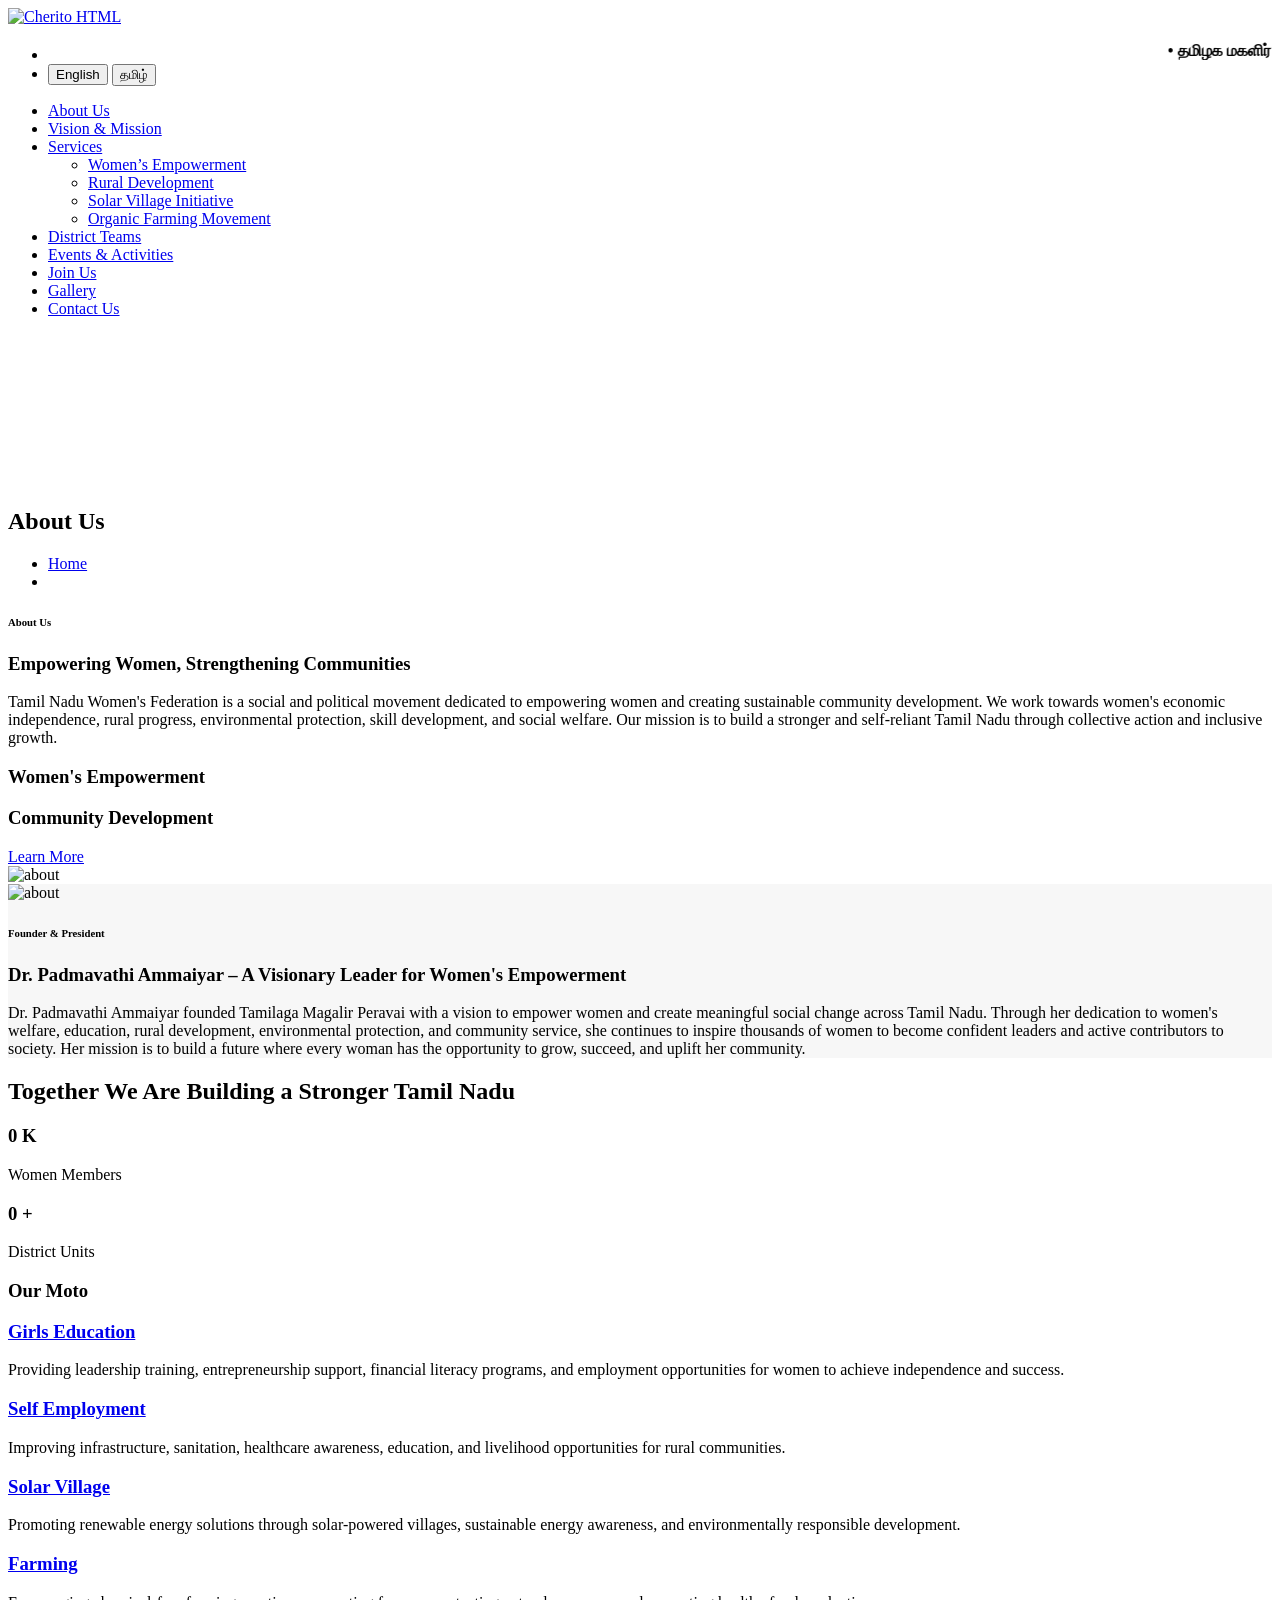
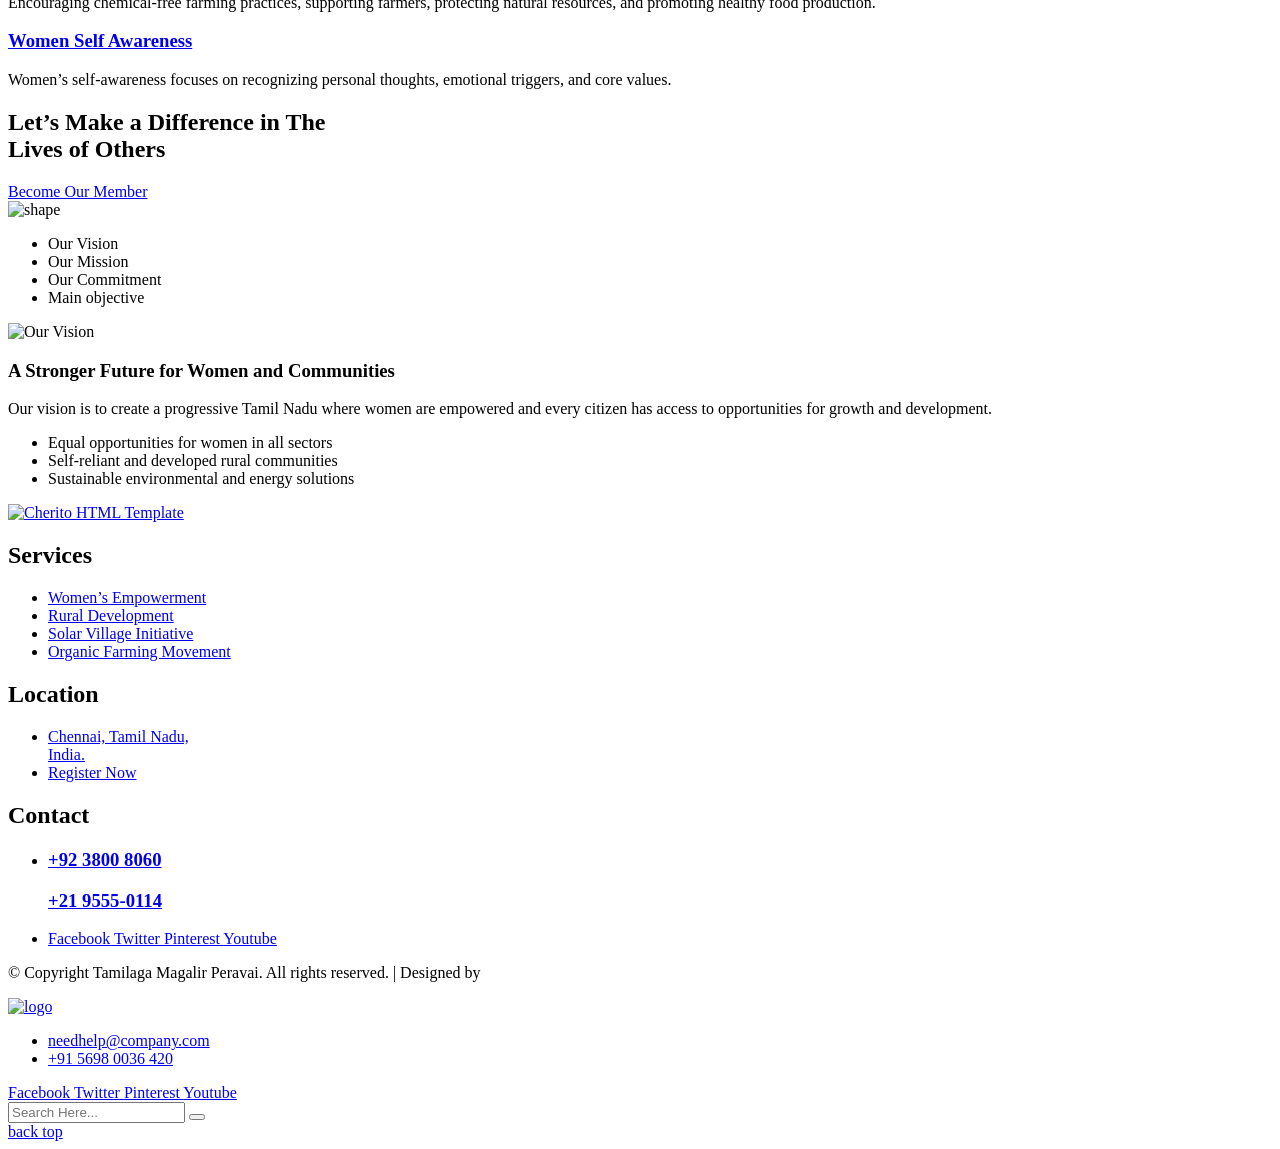
==== about.html @ 227adeba "change13" ====
<!DOCTYPE html>
<html lang="en">

<head>
    <meta charset="UTF-8" />
    <meta name="viewport" content="width=device-width, initial-scale=1.0" />
    <title>Our Services | Tamilaga Magalir Peravai - Women Empowerment & Rural Development</title>
    <!-- favicons Icons -->
    <link rel="apple-touch-icon" sizes="180x180" href="assets/images/favicons/apple-touch-icon.png" />
    <link rel="icon" type="image/png" sizes="32x32" href="assets/images/favicons/favicon-32x32.png" />
    <link rel="icon" type="image/png" sizes="16x16" href="assets/images/favicons/favicon-16x16.png" />
    <link rel="manifest" href="assets/images/favicons/site.webmanifest" />
    <meta name="description"
        content="Tamilaga Magalir Peravai offers programs in Women's Empowerment, Rural Development, Solar Village Initiative, and Organic Farming Movement to uplift communities across Tamil Nadu." />
    <meta name="keywords"
        content="women empowerment Tamil Nadu, rural development NGO, solar village initiative, organic farming Tamil Nadu, Tamilaga Magalir Peravai services" />
    <meta name="author" content="Tamilaga Magalir Peravai" />
    <meta name="robots" content="index, follow" />
    <link rel="canonical" href="https://tamilagamagalirperavai.org/services.html" />
    <!-- Open Graph / Facebook -->
    <meta property="og:type" content="website" />
    <meta property="og:url" content="https://tamilagamagalirperavai.org/services.html" />
    <meta property="og:title" content="Our Services | Tamilaga Magalir Peravai" />
    <meta property="og:description"
        content="Programs in Women's Empowerment, Rural Development, Solar Village Initiative, and Organic Farming Movement." />
    <meta property="og:image" content="https://tamilagamagalirperavai.org/assets/images/logo-5-dark.png" />
    <meta property="og:site_name" content="Tamilaga Magalir Peravai" />
    <!-- Twitter Card -->
    <meta name="twitter:card" content="summary" />
    <meta name="twitter:title" content="Our Services | Tamilaga Magalir Peravai" />
    <meta name="twitter:description"
        content="Programs in Women's Empowerment, Rural Development, Solar Village Initiative, and Organic Farming." />

    <!-- fonts -->
    <link rel="preconnect" href="https://fonts.googleapis.com">
    <link rel="preconnect" href="https://fonts.gstatic.com" crossorigin>
    <link href="https://fonts.googleapis.com/css2?family=Quicksand:wght@300..700&display=swap" rel="stylesheet">
    <link href="https://fonts.googleapis.com/css2?family=Plus+Jakarta+Sans:ital,wght@0,200..800;1,200..800&display=swap"
        rel="stylesheet">
    <link href="https://fonts.googleapis.com/css2?family=Caveat:wght@400..700&display=swap" rel="stylesheet">

    <link rel="stylesheet" href="assets/vendors/bootstrap/css/bootstrap.min.css" />
    <link rel="stylesheet" href="assets/vendors/bootstrap-select/bootstrap-select.min.css" />
    <link rel="stylesheet" href="assets/vendors/animate/animate.min.css" />
    <link rel="stylesheet" href="assets/vendors/fontawesome/css/all.min.css" />
    <link rel="stylesheet" href="assets/vendors/jquery-ui/jquery-ui.css" />
    <link rel="stylesheet" href="assets/vendors/jarallax/jarallax.css" />
    <link rel="stylesheet" href="assets/vendors/jquery-magnific-popup/jquery.magnific-popup.css" />
    <link rel="stylesheet" href="assets/vendors/nouislider/nouislider.min.css" />
    <link rel="stylesheet" href="assets/vendors/nouislider/nouislider.pips.css" />
    <link rel="stylesheet" href="assets/vendors/ion.rangeSlider/css/ion.rangeSlider.min.css" />
    <link rel="stylesheet" href="assets/vendors/tiny-slider/tiny-slider.css" />
    <link rel="stylesheet" href="assets/vendors/cherito-icons/style.css" />
    <link rel="stylesheet" href="assets/vendors/owl-carousel/css/owl.carousel.min.css" />
    <link rel="stylesheet" href="assets/vendors/owl-carousel/css/owl.theme.default.min.css" />
    <link rel="stylesheet" href="assets/vendors/slick-slider/css/slick.css" />

    <!-- template styles -->
    <link rel="stylesheet" href="assets/css/cherito.css" />
    <link rel="stylesheet" href="assets/css/color-4.css">
</head>

<body class="custom-cursor">

    <div class="custom-cursor__cursor"></div>
    <div class="custom-cursor__cursor-two"></div>

    <div class="preloader">
        <div class="preloader__image" style="background-image: url(assets/images/loader-5.png);"></div>
    </div>
    <!-- /.preloader -->
    <div class="page-wrapper">

        <header class="main-header main-header--five sticky-header sticky-header--normal">
            <div class="container-fluid">
                <div class="main-header__inner">
                    <div class="main-header__left">
                        <div class="main-header__logo logo-retina">
                            <a href="index.html">
                                <img src="assets/images/logo-5-dark.png" alt="Cherito HTML" width="150">
                            </a>
                        </div><!-- /.main-header__logo -->
                        <div class="main-header__left__right">
                            <div class="topbar topbar--three topbar--five">
                                <div class="topbar__inner">
                                    <ul class="topbar__contact list-unstyled">

                                        <li class="news-marquee">
                                            <marquee direction="left" scrollamount="4">
                                                <b>
                                                    • தமிழக மகளிர் பேரவை • பெண்கள் முன்னேற்றம் • கிராம வளர்ச்சி •
                                                    சூரிய சக்தி கிராமங்கள் • இயற்கை விவசாயம் • சமூக நலன் •
                                                    கல்வி மற்றும் திறன் மேம்பாடு
                                                </b>
                                            </marquee>
                                        </li>

                                        <li>
                                            <div class="language-switcher">
                                                <button id="btn-en" class="lang-btn active">English</button>
                                                <button id="btn-ta" class="lang-btn">தமிழ்</button>

                                                <div id="google_translate_element" style="display:none;"></div>
                                            </div>
                                        </li>

                                    </ul>
                                </div><!-- /.topbar__inner -->
                            </div><!-- /.topbar -->
                            <nav class="main-header__nav main-menu">
                                <ul class="main-menu__list">

                                    <li>
                                        <a href="about.html">About Us</a>
                                    </li>
                                    <li>
                                        <a href="vision-mission.html">Vision & Mission</a>
                                    </li>
                                    <li class="dropdown">
                                        <a href="services.html">Services</a>
                                        <ul>
                                            <li>
                                                <a href="services.html">Women’s Empowerment</a>
                                            </li>
                                            <li>
                                                <a href="services.html">Rural Development</a>
                                            </li>
                                            <li>
                                                <a href="services.html">Solar Village Initiative</a>
                                            </li>
                                            <li>
                                                <a href="services.html">Organic Farming Movement</a>
                                            </li>
                                        </ul>
                                    </li>
                                    <li>
                                        <a href="district-teams.html">District Teams</a>
                                    </li>
                                    <li>
                                        <a href="events.html">Events & Activities</a>
                                    </li>
                                    <li>
                                        <a href="https://tamilagamagalirperavai.org/tmp-register/" target="_blank">Join
                                            Us</a>
                                    </li>
                                    <li>
                                        <a href="gallery.html">Gallery</a>
                                    </li>
                                    <li>
                                        <a href="contact.html">Contact Us</a>
                                    </li>
                                </ul>
                            </nav><!-- /.main-header__nav -->
                        </div><!-- /.main-header__left__right -->
                    </div><!-- /.main-header__left -->
                    <div class="main-header__right">
                        <div class="mobile-nav__btn mobile-nav__toggler">
                            <span></span>
                            <span></span>
                            <span></span>
                        </div><!-- /.mobile-nav__toggler -->

                        <div class="main-header__logo logo-retina">
                            <a href="index.html" class="main-header__flag-link">
                                <video autoplay muted loop playsinline preload="auto" class="main-header__flag-video">
                                    <source src="video.mp4" type="video/mp4">
                                    <source src="video.mov" type="video/quicktime">
                                </video>
                            </a>
                        </div>
                    </div><!-- /.main-header__right -->
                </div><!-- /.main-header__inner -->
            </div><!-- /.container-fluid -->
        </header><!-- /.main-header -->
        <section class="page-header">
            <div class="page-header__bg" style="background-image: url(assets/images/backgrounds/page-header-bg.jpg);">
            </div><!-- /.page-header__bg -->
            <div class="container">
                <div class="page-header__content">
                    <h2 class="page-header__title">About Us</h2>
                    <ul class="cherito-breadcrumb list-unstyled">
                        <li><a href="index.html">Home</a></li>
                        <li><span style="color: #ffffff;">About Us</span></li>
                    </ul><!-- /.cherito-breadcrumb list-unstyled -->
                </div><!-- /.page-header__content -->
            </div><!-- /.container -->
        </section><!-- /.page-header -->

        <section class="about-five section-space">
            <div class="container">
                <div class="row gutter-y-50">
                    <div class="col-lg-6">
                        <div class="about-five__content">
                            <div class="sec-title @@extraClassName wow fadeInUp" data-wow-duration="1500ms">
                                <div class="sec-title__top">
                                    <!-- <img src="assets/images/shapes/sec-title-s-1-5.png" alt="shape"
                                        class="sec-title__shape"> -->
                                    <h6 class="sec-title__tagline">About Us</h6><!-- /.sec-title__tagline -->
                                </div><!-- /.sec-title__top -->
                                <h3 class="sec-title__title">Empowering Women, Strengthening Communities</h3>
                                <!-- /.sec-title__title -->
                            </div><!-- /.sec-title -->
                            <div class="about-five__text-box wow fadeInUp" data-wow-duration="1500ms">
                                <p class="about-five__text">Tamil Nadu Women's Federation is a social and political
                                    movement dedicated to empowering women and creating sustainable community
                                    development. We work towards women's economic independence, rural progress,
                                    environmental protection, skill development, and social welfare. Our mission is to
                                    build a stronger and self-reliant Tamil Nadu through collective action and inclusive
                                    growth.</p>
                            </div><!-- /.about-five__text-box -->
                            <div class="about-five__inner wow fadeInUp" data-wow-duration="1500ms">
                                <div class="about-five__inner__content">
                                    <div class="about-five__inner__top">
                                        <div class="about-five__inner__item">
                                            <span class="about-five__inner__icon">
                                                <i class="icon-reading-book"></i>
                                            </span>
                                            <h3 class="about-five__inner__title">Women's Empowerment</h3>
                                        </div><!-- /.about-five__inner__item -->
                                        <div class="about-five__inner__item">
                                            <span class="about-five__inner__icon">
                                                <i class="icon-men-group"></i>
                                            </span>
                                            <h3 class="about-five__inner__title">Community Development</h3>
                                        </div><!-- /.about-five__inner__item -->
                                    </div><!-- /.about-five__inner__top -->

                                </div><!-- /.about-five__inner__content -->
                            </div><!-- /.about-five__inner -->
                            <div class="about-five__button wow fadeInUp" data-wow-duration="1500ms">
                                <a href="#0" class="cherito-btn">
                                    <span class="cherito-btn__text">Learn More</span>
                                    <span class="cherito-btn__hover cherito-btn__hover--1"></span>
                                    <span class="cherito-btn__hover cherito-btn__hover--2"></span>
                                    <span class="cherito-btn__hover cherito-btn__hover--3"></span>
                                    <span class="cherito-btn__hover cherito-btn__hover--4"></span>
                                    <span class="cherito-btn__hover cherito-btn__hover--5"></span>
                                </a><!-- /.cherito-btn -->
                            </div><!-- /.about-five__button -->
                        </div><!-- /.about-five__content -->
                    </div><!-- /.col-lg-6 -->
                    <div class="col-lg-6 wow fadeInRight" data-wow-duration="1500ms">
                        <div class="about-five__image">
                            <div class="about-five__image__one">
                                <img src="assets/images/about/mam.png" alt="about">

                            </div><!-- /.about-five__image__one -->

                            <div class="about-five__image__border about-five__image__border--1"></div>
                            <!-- /.about-five__image__border -->
                            <div class="about-five__image__border about-five__image__border--2"></div>
                            <!-- /.about-five__image__border -->
                        </div><!-- /.about-five__image -->
                    </div><!-- /.col-lg-6 -->
                </div><!-- /.row gutter-y-50 -->
            </div><!-- /.container -->
        </section><!-- /.about-five -->

        <section class="about-five section-space" style="background-color: #f7f7f7;">
            <div class="container">
                <div class="row gutter-y-50">

                    <div class="col-lg-6 wow fadeInRight" data-wow-duration="1500ms">
                        <div class="about-five__image">
                            <div>
                                <img src="assets/images/about/maam.png" alt="about" class="bdr">

                            </div><!-- /.about-five__image__one -->

                            <div class="about-five__image__border about-five__image__border--1"></div>
                            <!-- /.about-five__image__border -->
                            <div class="about-five__image__border about-five__image__border--2"></div>
                            <!-- /.about-five__image__border -->
                        </div><!-- /.about-five__image -->
                    </div><!-- /.col-lg-6 -->

                    <div class="col-lg-6">
                        <div class="about-five__content">
                            <div class="sec-title @@extraClassName wow fadeInUp" data-wow-duration="1500ms">
                                <div class="sec-title__top">
                                    <!-- <img src="assets/images/shapes/sec-title-s-1-5.png" alt="shape"
                                        class="sec-title__shape"> -->
                                    <h6 class="sec-title__tagline">Founder & President</h6><!-- /.sec-title__tagline -->
                                </div><!-- /.sec-title__top -->
                                <h3 class="sec-title__title">Dr. Padmavathi Ammaiyar – A Visionary Leader for Women's
                                    Empowerment</h3>
                                <!-- /.sec-title__title -->
                            </div><!-- /.sec-title -->
                            <div class="about-five__text-box wow fadeInUp" data-wow-duration="1500ms">
                                <p class="about-five__text">Dr. Padmavathi Ammaiyar founded Tamilaga Magalir Peravai
                                    with a vision to empower women and create meaningful social change across Tamil
                                    Nadu. Through her dedication to women's welfare, education, rural development,
                                    environmental protection, and community service, she continues to inspire thousands
                                    of women to become confident leaders and active contributors to society. Her mission
                                    is to build a future where every woman has the opportunity to grow, succeed, and
                                    uplift her community.</p>
                            </div><!-- /.about-five__text-box -->

                        </div><!-- /.about-five__content -->
                    </div><!-- /.col-lg-6 -->

                </div><!-- /.row gutter-y-50 -->
            </div><!-- /.container -->
        </section><!-- /.about-five -->


        <section class="video-two">
            <div class="video-two__bg">
                <div class="video-two__bg__inner cherito-jarallax" data-jarallax data-speed="0.3"
                    style="background-image: url(assets/images/backgrounds/video-bg-2-1.jpg);"></div>
            </div><!-- /.video-two__bg -->
            <div class="container">
                <div class="row gutter-y-50 align-items-center">
                    <div class="col-xl-6">
                        <div class="video-two__content">

                            <div class="sec-title wow fadeInUp" data-wow-duration="1500ms">
                                <h2 class="sec-title__title">Together We Are Building a Stronger Tamil Nadu
                                </h2><!-- /.sec-title__title -->
                            </div><!-- /.sec-title -->
                        </div><!-- /.video-two__content -->
                    </div><!-- /.col-xl-6 -->
                    <div class="col-xl-6">
                        <div class="funfact-four">
                            <div class="funfact-four__grid">
                                <div class="funfact-card wow fadeInUp" data-wow-duration="1500ms" data-wow-delay="00ms">
                                    <div class="funfact-card__inner">
                                        <span class="funfact-card__icon">
                                            <i class="icon-user-2"></i>
                                        </span><!-- /.funfact-card__icon -->
                                        <div class="funfact-card__content">
                                            <h3 class="funfact-card__count count-box">
                                                <span class="count-text" data-stop="26" data-speed="1500">0</span>
                                                <span>K</span>
                                            </h3><!-- /.funfact-card__count -->
                                            <p class="funfact-card__text">Women Members</p><!-- /.funfact-card__text -->
                                        </div><!-- /.funfact-card__content -->
                                    </div><!-- /.funfact-card__inner -->
                                </div><!-- /.funfact-card -->
                                <div class="funfact-card wow fadeInUp" data-wow-duration="1500ms"
                                    data-wow-delay="100ms">
                                    <div class="funfact-card__inner">
                                        <span class="funfact-card__icon">
                                            <i class="icon-charity"></i>
                                        </span><!-- /.funfact-card__icon -->
                                        <div class="funfact-card__content">
                                            <h3 class="funfact-card__count count-box">
                                                <span class="count-text" data-stop="38" data-speed="1500">0</span>
                                                <span>+</span>
                                            </h3><!-- /.funfact-card__count -->
                                            <p class="funfact-card__text">District Units</p>
                                            <!-- /.funfact-card__text -->
                                        </div><!-- /.funfact-card__content -->
                                    </div><!-- /.funfact-card__inner -->
                                </div><!-- /.funfact-card -->


                            </div><!-- /.funfact-four__grid -->
                        </div><!-- /.funfact-four -->
                    </div><!-- /.col-xl-6 -->
                </div><!-- /.row -->
            </div><!-- /.container -->
        </section><!-- /.video-two -->

        <section class="services-four section-space">
            <div class="container">
                <div class="sec-title sec-title--center wow fadeInUp" data-wow-duration="1500ms">

                    <h3 class="sec-title__title">Our Moto</h3>
                    <!-- /.sec-title__title -->
                </div><!-- /.sec-title -->
                <div class="services-four__carousel cherito-owl__carousel cherito-owl__carousel--basic-nav owl-carousel owl-theme"
                    data-owl-options='{
        "items": 1,
        "margin": 10,
        "loop": false,
        "smartSpeed": 700,
        "nav": false,
        "dots": true,
        "navText": ["<i class=\"icon-left-arrow\"></i>","<i class=\"icon-right-arrow\"></i>"],
        "autoplay": true,
        "responsive": {
            "0": {
                "items": 1,
                "margin": 10,
                "nav": true,
                "dots": false
            },
            "768": {
                "items": 2,
                "margin": 30
            },
            "992": {
                "items": 3,
                "margin": 30
            },
            "1200": {
                "items": 4,
                "margin": 30,
                "dots": false
            }
        }
    }'>
                    <div class="item wow fadeInUp" data-wow-duration="1500ms" data-wow-delay="00ms">
                        <div class="service-card-four">
                            <div class="service-card-four__bg"
                                style="background-image: url(assets/images/services/service-4-1.jpg)"></div>
                            <!-- /.service-card-four__bg -->
                            <div class="service-card-four__title">
                                <h3><a href="donation-details-right.html">Girls Education</a></h3>
                                <div class="service-card-four__icon-box">
                                    <span class="service-card-four__icon">
                                        <i class="icon-pray"></i>
                                    </span><!-- /.service-card-four__icon -->
                                </div><!-- /.service-card-four__icon-box -->
                            </div><!-- /.service-card-four__title -->
                            <div class="service-card-four__content">
                                <div class="service-card-four__text-box">
                                    <p class="service-card-four__text">Providing leadership training, entrepreneurship
                                        support, financial literacy programs, and employment opportunities for women to
                                        achieve independence and success.</p>
                                    <!-- /.service-card-four__text -->
                                </div><!-- /.service-card-four__text-box -->
                            </div><!-- /.service-card-four__content -->
                        </div><!-- /.service-card-four -->
                    </div><!-- /.item -->
                    <div class="item wow fadeInUp" data-wow-duration="1500ms" data-wow-delay="100ms">
                        <div class="service-card-four">
                            <div class="service-card-four__bg"
                                style="background-image: url(assets/images/services/service-4-2.jpg)"></div>
                            <!-- /.service-card-four__bg -->
                            <div class="service-card-four__title">
                                <h3><a href="donation-details-right.html">Self Employment</a></h3>
                                <div class="service-card-four__icon-box">
                                    <span class="service-card-four__icon">
                                        <i class="icon-collaboration"></i>
                                    </span><!-- /.service-card-four__icon -->
                                </div><!-- /.service-card-four__icon-box -->
                            </div><!-- /.service-card-four__title -->
                            <div class="service-card-four__content">
                                <div class="service-card-four__text-box">
                                    <p class="service-card-four__text">Improving infrastructure, sanitation,
                                        healthcare awareness, education, and livelihood opportunities for rural
                                        communities.</p>
                                    <!-- /.service-card-four__text -->
                                </div><!-- /.service-card-four__text-box -->
                            </div><!-- /.service-card-four__content -->
                        </div><!-- /.service-card-four -->
                    </div><!-- /.item -->
                    <div class="item wow fadeInUp" data-wow-duration="1500ms" data-wow-delay="200ms">
                        <div class="service-card-four">
                            <div class="service-card-four__bg"
                                style="background-image: url(assets/images/services/service-4-3.jpg)"></div>
                            <!-- /.service-card-four__bg -->
                            <div class="service-card-four__title">
                                <h3><a href="donation-details-right.html">Solar Village</a></h3>
                                <div class="service-card-four__icon-box">
                                    <span class="service-card-four__icon">
                                        <i class="icon-accountable"></i>
                                    </span><!-- /.service-card-four__icon -->
                                </div><!-- /.service-card-four__icon-box -->
                            </div><!-- /.service-card-four__title -->
                            <div class="service-card-four__content">
                                <div class="service-card-four__text-box">
                                    <p class="service-card-four__text">Promoting renewable energy solutions through
                                        solar-powered villages, sustainable energy awareness, and environmentally
                                        responsible development.</p>
                                    <!-- /.service-card-four__text -->
                                </div><!-- /.service-card-four__text-box -->
                            </div><!-- /.service-card-four__content -->
                        </div><!-- /.service-card-four -->
                    </div><!-- /.item -->
                    <div class="item wow fadeInUp" data-wow-duration="1500ms" data-wow-delay="300ms">
                        <div class="service-card-four">
                            <div class="service-card-four__bg"
                                style="background-image: url(assets/images/services/service-4-4.jpg)"></div>
                            <!-- /.service-card-four__bg -->
                            <div class="service-card-four__title">
                                <h3><a href="donation-details-right.html">Farming</a></h3>
                                <div class="service-card-four__icon-box">
                                    <span class="service-card-four__icon">
                                        <i class="icon-charity"></i>
                                    </span><!-- /.service-card-four__icon -->
                                </div><!-- /.service-card-four__icon-box -->
                            </div><!-- /.service-card-four__title -->
                            <div class="service-card-four__content">
                                <div class="service-card-four__text-box">
                                    <p class="service-card-four__text">Encouraging chemical-free farming practices,
                                        supporting farmers, protecting natural resources, and promoting healthy food
                                        production.</p>
                                    <!-- /.service-card-four__text -->
                                </div><!-- /.service-card-four__text-box -->
                            </div><!-- /.service-card-four__content -->
                        </div><!-- /.service-card-four -->
                    </div><!-- /.item -->
                    <div class="item wow fadeInUp" data-wow-duration="1500ms" data-wow-delay="300ms">
                        <div class="service-card-four">
                            <div class="service-card-four__bg"
                                style="background-image: url(assets/images/services/service-4-4.jpg)"></div>
                            <!-- /.service-card-four__bg -->
                            <div class="service-card-four__title">
                                <h3><a href="donation-details-right.html">Women Self Awareness</a></h3>
                                <div class="service-card-four__icon-box">
                                    <span class="service-card-four__icon">
                                        <i class="icon-charity"></i>
                                    </span><!-- /.service-card-four__icon -->
                                </div><!-- /.service-card-four__icon-box -->
                            </div><!-- /.service-card-four__title -->
                            <div class="service-card-four__content">
                                <div class="service-card-four__text-box">
                                    <p class="service-card-four__text">Women’s self-awareness focuses on recognizing
                                        personal thoughts, emotional triggers, and core values.</p>
                                    <!-- /.service-card-four__text -->
                                </div><!-- /.service-card-four__text-box -->
                            </div><!-- /.service-card-four__content -->
                        </div><!-- /.service-card-four -->
                    </div><!-- /.item -->
                </div><!-- /.services-four__carousel -->
            </div><!-- /.container -->
        </section><!-- /.services-four -->

        <section class="cta-one">
            <div class="container">
                <div class="row gutter-y-30 align-items-center">
                    <div class="col-lg-8 wow fadeInUp" data-wow-duration="1500ms" data-wow-delay="00ms">
                        <div class="cta-one__content">
                            <div class="sec-title">
                                <h2 class="sec-title__title">Let’s Make a Difference in The <br> Lives of Others</h2>
                                <!-- /.sec-title__title -->
                            </div><!-- /.sec-title -->
                        </div><!-- /.cta-one__content -->
                    </div><!-- /.col-lg-8 -->
                    <div class="col-lg-4 wow fadeInUp" data-wow-duration="1500ms" data-wow-delay="100ms">
                        <div class="cta-one__button">
                            <a href="https://tamilagamagalirperavai.org/tmp-register/" target="_blank"
                                class="cherito-btn cherito-btn--black">
                                <span class="cherito-btn__text">Become Our Member</span>
                                <span class="cherito-btn__hover cherito-btn__hover--1"></span>
                                <span class="cherito-btn__hover cherito-btn__hover--2"></span>
                                <span class="cherito-btn__hover cherito-btn__hover--3"></span>
                                <span class="cherito-btn__hover cherito-btn__hover--4"></span>
                                <span class="cherito-btn__hover cherito-btn__hover--5"></span>
                            </a><!-- /.cherito-btn -->
                        </div><!-- /.cta-one__button -->
                    </div><!-- /.col-lg-4 -->
                </div><!-- /.row gutter-y-30 -->
            </div><!-- /.container -->
            <img src="assets/images/shapes/cta-shape-1-1.png" alt="shape" class="cta-one__shape">
        </section><!-- /.cta-one -->



        <section class="activities-one section-space">
            <div class="container">
                <div class="activities-one__inner">
                    <div class="activities-one__tab-box tabs-box">
                        <ul class="tab-buttons">
                            <li data-tab="#activities-one01" class="cherito-btn tab-btn active-btn">
                                <span class="cherito-btn__text">Our Vision</span>
                                <span class="cherito-btn__hover cherito-btn__hover--1"></span>
                                <span class="cherito-btn__hover cherito-btn__hover--2"></span>
                                <span class="cherito-btn__hover cherito-btn__hover--3"></span>
                                <span class="cherito-btn__hover cherito-btn__hover--4"></span>
                                <span class="cherito-btn__hover cherito-btn__hover--5"></span>
                            </li>
                            <li data-tab="#activities-one02" class="cherito-btn tab-btn">
                                <span class="cherito-btn__text">Our Mission</span>
                                <span class="cherito-btn__hover cherito-btn__hover--1"></span>
                                <span class="cherito-btn__hover cherito-btn__hover--2"></span>
                                <span class="cherito-btn__hover cherito-btn__hover--3"></span>
                                <span class="cherito-btn__hover cherito-btn__hover--4"></span>
                                <span class="cherito-btn__hover cherito-btn__hover--5"></span>
                            </li>
                            <li data-tab="#activities-one03" class="cherito-btn tab-btn">
                                <span class="cherito-btn__text">Our Commitment</span>
                                <span class="cherito-btn__hover cherito-btn__hover--1"></span>
                                <span class="cherito-btn__hover cherito-btn__hover--2"></span>
                                <span class="cherito-btn__hover cherito-btn__hover--3"></span>
                                <span class="cherito-btn__hover cherito-btn__hover--4"></span>
                                <span class="cherito-btn__hover cherito-btn__hover--5"></span>
                            </li>
                            <li data-tab="#activities-one04" class="cherito-btn tab-btn">
                                <span class="cherito-btn__text">Main objective</span>
                                <span class="cherito-btn__hover cherito-btn__hover--1"></span>
                                <span class="cherito-btn__hover cherito-btn__hover--2"></span>
                                <span class="cherito-btn__hover cherito-btn__hover--3"></span>
                                <span class="cherito-btn__hover cherito-btn__hover--4"></span>
                                <span class="cherito-btn__hover cherito-btn__hover--5"></span>
                            </li>
                        </ul><!-- /.tab-buttons -->
                        <div class="tabs-content">
                            <div class="tab active-tab fadeInUp animated" data-wow-delay="200ms" id="activities-one01"
                                style="display: block;">
                                <div class="row gutter-y-40">
                                    <div class="col-lg-6">
                                        <div class="activities-one__image">
                                            <img src="assets/images/resources/activities-1-1.jpg" alt="Our Vision">
                                        </div><!-- /.activities-one__image -->
                                    </div><!-- /.col-lg-6 -->
                                    <div class="col-lg-6">
                                        <div class="activities-one__content">
                                            <div class="activities-one__content__top">
                                                <h3 class="activities-one__title">A Stronger Future for Women and
                                                    Communities
                                                </h3><!-- /.activities-one__title -->
                                                <p class="activities-one__text">Our vision is to create a progressive
                                                    Tamil Nadu where women are empowered and
                                                    every citizen has access to opportunities for growth and
                                                    development.</p>
                                                <!-- /.activities-one__text -->
                                            </div><!-- /.activities-one__content__top -->
                                            <ul class="activities-one__list list-unstyled">
                                                <li>
                                                    <span class="activities-one__list__icon">
                                                        <i class="icon-check"></i>
                                                    </span><!-- /.activities-one__list__icon -->
                                                    Equal opportunities for women in all sectors
                                                </li>
                                                <li>
                                                    <span class="activities-one__list__icon">
                                                        <i class="icon-check"></i>
                                                    </span><!-- /.activities-one__list__icon -->
                                                    Self-reliant and developed rural communities
                                                </li>
                                                <li>
                                                    <span class="activities-one__list__icon">
                                                        <i class="icon-check"></i>
                                                    </span><!-- /.activities-one__list__icon -->
                                                    Sustainable environmental and energy solutions
                                                </li>

                                            </ul><!-- /.activities-one__list -->
                                        </div><!-- /.activities-one__content -->
                                    </div><!-- /.col-lg-6 -->
                                </div><!-- /.row gutter-y-40 -->
                            </div><!-- /.activities-one01-tab -->
                            <div class="tab active-tab fadeInUp animated" data-wow-delay="200ms" id="activities-one02"
                                style="display: none;">
                                <div class="row gutter-y-40">
                                    <div class="col-lg-6">
                                        <div class="activities-one__image">
                                            <img src="assets/images/resources/activities-1-2.jpg" alt="Our Mission">
                                        </div><!-- /.activities-one__image -->
                                    </div><!-- /.col-lg-6 -->
                                    <div class="col-lg-6">
                                        <div class="activities-one__content">
                                            <div class="activities-one__content__top">
                                                <h3 class="activities-one__title">Driving Positive Change Through
                                                    Collective Action
                                                </h3><!-- /.activities-one__title -->
                                                <p class="activities-one__text">Our mission is to uplift women,
                                                    strengthen rural communities, and promote sustainable development
                                                    through education, entrepreneurship.
                                                </p>
                                                <!-- /.activities-one__text -->
                                            </div><!-- /.activities-one__content__top -->
                                            <ul class="activities-one__list list-unstyled">

                                                <li>
                                                    <span class="activities-one__list__icon">
                                                        <i class="icon-check"></i>
                                                    </span><!-- /.activities-one__list__icon -->
                                                    Improve rural infrastructure and livelihoods
                                                </li>
                                                <li>
                                                    <span class="activities-one__list__icon">
                                                        <i class="icon-check"></i>
                                                    </span><!-- /.activities-one__list__icon -->
                                                    Encourage solar energy and green initiatives
                                                </li>
                                                <li>
                                                    <span class="activities-one__list__icon">
                                                        <i class="icon-check"></i>
                                                    </span><!-- /.activities-one__list-icon -->
                                                    Advance organic farming and natural resource protection
                                                </li>
                                            </ul><!-- /.activities-one__list -->
                                        </div><!-- /.activities-one__content -->
                                    </div><!-- /.col-lg-6 -->
                                </div><!-- /.row gutter-y-40 -->
                            </div><!-- /.activities-one02-tab -->
                            <div class="tab active-tab fadeInUp animated" data-wow-delay="200ms" id="activities-one03"
                                style="display: none;">
                                <div class="row gutter-y-40">
                                    <div class="col-lg-6">
                                        <div class="activities-one__image">
                                            <img src="assets/images/resources/activities-1-3.jpg" alt="Our Commitment">
                                        </div><!-- /.activities-one__image -->
                                    </div><!-- /.col-lg-6 -->
                                    <div class="col-lg-6">
                                        <div class="activities-one__content">
                                            <div class="activities-one__content__top">
                                                <h3 class="activities-one__title">Dedicated to Service, Progress, and
                                                    Empowerment</h3>
                                                <!-- /.activities-one__title -->
                                                <p class="activities-one__text">Through continuous
                                                    engagement with communities, we strive to create opportunities,
                                                    address social challenges.</p>
                                                <!-- /.activities-one__text -->
                                            </div><!-- /.activities-one__content__top -->
                                            <ul class="activities-one__list list-unstyled">

                                                <li>
                                                    <span class="activities-one__list__icon">
                                                        <i class="icon-check"></i>
                                                    </span><!-- /.activities-one__list__icon -->
                                                    Community-focused development programs
                                                </li>
                                                <li>
                                                    <span class="activities-one__list__icon">
                                                        <i class="icon-check"></i>
                                                    </span><!-- /.activities-one__list__icon -->
                                                    Environmental responsibility and sustainability
                                                </li>
                                                <li>
                                                    <span class="activities-one__list__icon">
                                                        <i class="icon-check"></i>
                                                    </span><!-- /.activities-one__list-icon -->
                                                    Building a better future for the next generation
                                                </li>
                                            </ul><!-- /.activities-one__list -->
                                        </div><!-- /.activities-one__content -->
                                    </div><!-- /.col-lg-6 -->
                                </div><!-- /.row gutter-y-40 -->
                            </div><!-- /.activities-one02-tab -->
                            <div class="tab active-tab fadeInUp animated" data-wow-delay="200ms" id="activities-one04"
                                style="display: none;">
                                <div class="row gutter-y-40">
                                    <div class="col-lg-6">
                                        <div class="activities-one__image">
                                            <img src="assets/images/resources/activities-1-3.jpg" alt="Main Objective">
                                        </div><!-- /.activities-one__image -->
                                    </div><!-- /.col-lg-6 -->
                                    <div class="col-lg-6">
                                        <div class="activities-one__content">
                                            <div class="activities-one__content__top">
                                                <h3 class="activities-one__title">Lighting the Lamp in Every Woman’s
                                                    Life</h3>
                                                <!-- /.activities-one__title -->
                                                <p class="activities-one__text">The 5-thiri kuthu vilakku can symbolize
                                                    the five major strengths every woman carries within her.</p>
                                                <!-- /.activities-one__text -->
                                            </div><!-- /.activities-one__content__top -->
                                            <ul class="activities-one__list list-unstyled">
                                                <h5> <b>Meaning of the 5 Flames</b></h5>

                                                <li>
                                                    <span class="activities-one__list__icon">
                                                        <i class="icon-check"></i>
                                                    </span><!-- /.activities-one__list__icon -->
                                                    Knowledge – Education & awareness
                                                </li>
                                                <li>
                                                    <span class="activities-one__list__icon">
                                                        <i class="icon-check"></i>
                                                    </span><!-- /.activities-one__list__icon -->
                                                    Courage – Strength to face challenges
                                                </li>
                                                <li>
                                                    <span class="activities-one__list__icon">
                                                        <i class="icon-check"></i>
                                                    </span><!-- /.activities-one__list-icon -->
                                                    Self-Respect – Dignity and confidence
                                                </li>
                                                <li>
                                                    <span class="activities-one__list__icon">
                                                        <i class="icon-check"></i>
                                                    </span><!-- /.activities-one__list-icon -->
                                                    Compassion – Care for family & society
                                                </li>
                                                <li>
                                                    <span class="activities-one__list__icon">
                                                        <i class="icon-check"></i>
                                                    </span><!-- /.activities-one__list-icon -->
                                                    Leadership – Women leading Tamil Nadu forward
                                                </li>
                                            </ul><!-- /.activities-one__list -->
                                        </div><!-- /.activities-one__content -->
                                    </div><!-- /.col-lg-6 -->
                                </div><!-- /.row gutter-y-40 -->
                            </div><!-- /.activities-one03-tab -->
                        </div><!-- /.tab-content -->
                    </div><!-- /.activities-one__tab-box tabs-box -->
                </div><!-- /.activities-one__inner -->
            </div><!-- /.container -->
        </section><!-- /.activities-one section-space -->


        <footer class="main-footer main-footer--home5">
            <div class="main-footer__top">
                <div class="main-footer__bg">
                    <div class="main-footer__bg__inner"
                        style="background-image: url(assets/images/backgrounds/footer-bg-5.jpg);"></div>
                </div><!-- /.main-footer__bg -->
                <div class="container">
                    <div class="row gutter-y-40">
                        <div class="col-xl-2 col-lg-2 col-md-2 wow fadeInUp" data-wow-duration="1500ms"
                            data-wow-delay="00ms">
                            <div class="footer-widget footer-widget--about">
                                <a href="index.html" class="footer-widget__logo">
                                    <img src="assets/images/logo-5-light.png" width="150" alt="Cherito HTML Template">
                                </a><!-- /.footer-widget__logo -->

                            </div><!-- /.footer-widget -->
                        </div><!-- /.col-xl-4 col-lg-6 col-md-8 -->
                        <div class="col-xl-4 col-lg-4 col-md-4 wow fadeInUp" data-wow-duration="1500ms"
                            data-wow-delay="100ms">
                            <div class="footer-widget footer-widget--links footer-widget--links-1">
                                <h2 class="footer-widget__title">Services</h2><!-- /.footer-widget__title -->
                                <ul class="list-unstyled footer-widget__links">
                                    <li><a href="#0">Women’s Empowerment</a></li>
                                    <li><a href="#0">Rural Development</a></li>
                                    <li><a href="#0">Solar Village Initiative</a></li>
                                    <li><a href="#0">Organic Farming Movement</a></li>
                                </ul><!-- /.list-unstyled footer-widget__links -->
                            </div><!-- /.footer-widget -->
                        </div><!-- /.col-xl-2 col-lg-3 col-md-4 -->
                        <div class="col-xl-3 col-lg-3 col-md-3 wow fadeInUp" data-wow-duration="1500ms"
                            data-wow-delay="100ms">
                            <div class="footer-widget footer-widget--info">
                                <h2 class="footer-widget__title">Location</h2><!-- /.footer-widget__title -->
                                <ul class="list-unstyled footer-widget__links">
                                    <li> <i class="icon-location-2"></i> <a href="#0">Chennai, Tamil Nadu, <br>
                                            India.</a></li>
                                    <li>
                                        <div class="main-slider-five__button">
                                            <a href="https://tamilagamagalirperavai.org/tmp-register/" target="_blank"
                                                class="cherito-btn">
                                                <span class="cherito-btn__text">Register Now</span>
                                                <span class="cherito-btn__hover cherito-btn__hover--1"></span>
                                                <span class="cherito-btn__hover cherito-btn__hover--2"></span>
                                                <span class="cherito-btn__hover cherito-btn__hover--3"></span>
                                                <span class="cherito-btn__hover cherito-btn__hover--4"></span>
                                                <span class="cherito-btn__hover cherito-btn__hover--5"></span>
                                            </a><!-- /.cherito-btn -->
                                        </div>
                                    </li>
                                </ul><!-- /.list-unstyled footer-widget__links -->
                            </div><!-- /.footer-widget -->
                        </div><!-- /.col-xl-2 col-lg-3 col-md-4 -->


                        <div class="col-xl-3 col-lg-3 col-md-3 wow fadeInUp" data-wow-duration="1500ms"
                            data-wow-delay="300ms">
                            <div class="footer-widget footer-widget--info">
                                <h2 class="footer-widget__title">Contact</h2><!-- /.footer-widget__title -->
                                <ul class="list-unstyled footer-widget__info">
                                    <li>
                                        <div class="footer-widget__info__icon-box">
                                            <span class="footer-widget__info__icon">
                                                <i class="icon-phone-call-2"></i>
                                            </span>
                                        </div><!-- /.footer-widget__info__icon-box -->
                                        <div class="footer-widget__info__text-box">
                                            <h3 class="footer-widget__info__text"><a href="tel:+9238008060">+92 3800
                                                    8060</a>
                                            </h3>
                                            <h3 class="footer-widget__info__text"><a href="tel:+219555-0114">+21
                                                    9555-0114</a>
                                            </h3>
                                        </div><!-- /.footer-widget__info__text-box -->
                                    </li>
                                    <li>
                                        <div class="social-links">
                                            <a href="https://facebook.com">
                                                <span class="social-links__icon">
                                                    <i class="fab fa-facebook-f" aria-hidden="true"></i>
                                                    <span class="sr-only">Facebook</span>
                                                </span><!-- /.social-links__icon -->
                                            </a>
                                            <a href="https://instagram.com">
                                                <span class="social-links__icon">
                                                    <i class="fab fa-instagram" aria-hidden="true"></i>
                                                    <span class="sr-only">Twitter</span>
                                                </span><!-- /.social-links__icon -->
                                            </a>
                                            <a href="https://linkedin.com">
                                                <span class="social-links__icon">
                                                    <i class="fab fa-linkedin" aria-hidden="true"></i>
                                                    <span class="sr-only">Pinterest</span>
                                                </span><!-- /.social-links__icon -->
                                            </a>
                                            <a href="https://youtube.com">
                                                <span class="social-links__icon">
                                                    <i class="fab fa-youtube" aria-hidden="true"></i>
                                                    <span class="sr-only">Youtube</span>
                                                </span><!-- /.social-links__icon -->
                                            </a>
                                        </div><!-- /.social-links -->
                                    </li>

                                </ul><!-- /.list-unstyled -->
                            </div><!-- /.footer-widget -->
                        </div><!-- /.col-xl-3 col-lg-4 col-md-7 -->
                    </div><!-- /.row gutter-y-40 -->
                </div><!-- /.container -->
            </div><!-- /.main-footer__top -->
            <div class="main-footer__bottom">
                <div class="container">
                    <div class="main-footer__bottom__inner">
                        <p class="main-footer__copyright">
                            &copy; Copyright <span class="dynamic-year"></span> Tamilaga Magalir Peravai. All rights
                            reserved. | Designed by <a href="https://impinfo.in/" target="_blank"
                                style="color: #ffffff;">Imperial</a>
                        </p>
                    </div><!-- /.main-footer__inner -->
                </div><!-- /.container -->
            </div><!-- /.main-footer__bottom -->
        </footer><!-- /.main-footer -->

    </div><!-- /.page-wrapper -->

    <div class="mobile-nav__wrapper">
        <div class="mobile-nav__overlay mobile-nav__toggler"></div><!-- /.mobile-nav__overlay -->
        <div class="mobile-nav__content">
            <span class="mobile-nav__close mobile-nav__toggler"><i class="icon-close"></i></span>
            <div class="logo-box logo-retina">
                <a href="index.html" aria-label="logo image">
                    <img src="assets/images/logo-light.png" width="150" alt="logo" />
                </a>
            </div><!-- /.logo-box -->
            <div class="mobile-nav__container"></div><!-- /.mobile-nav__container -->
            <ul class="mobile-nav__contact list-unstyled">
                <li>
                    <span class="mobile-nav__contact__icon"><i class="fa fa-envelope"></i></span>
                    <a href="mailto:needhelp@cherito.com">needhelp@company.com</a>
                </li>
                <li>
                    <span class="mobile-nav__contact__icon"><i class="fa fa-phone-alt"></i></span>
                    <a href="tel:+9156980036420">+91 5698 0036 420</a>
                </li>
            </ul><!-- /.mobile-nav__contact -->
            <div class="mobile-nav__social social-links">
                <a href="https://facebook.com">
                    <span class="social-links__icon">
                        <i class="fab fa-facebook-f" aria-hidden="true"></i>
                        <span class="sr-only">Facebook</span>
                    </span><!-- /.social-links__icon -->
                </a>
                <a href="https://twitter.com">
                    <span class="social-links__icon">
                        <i class="fab fa-twitter" aria-hidden="true"></i>
                        <span class="sr-only">Twitter</span>
                    </span><!-- /.social-links__icon -->
                </a>
                <a href="https://pinterest.com">
                    <span class="social-links__icon">
                        <i class="fab fa-pinterest-p" aria-hidden="true"></i>
                        <span class="sr-only">Pinterest</span>
                    </span><!-- /.social-links__icon -->
                </a>
                <a href="https://youtube.com">
                    <span class="social-links__icon">
                        <i class="fab fa-youtube" aria-hidden="true"></i>
                        <span class="sr-only">Youtube</span>
                    </span><!-- /.social-links__icon -->
                </a>
            </div><!-- /.mobile-nav__social -->
        </div><!-- /.mobile-nav__content -->
    </div><!-- /.mobile-nav__wrapper -->

    <div class="search-popup">
        <div class="search-popup__overlay search-toggler"></div>
        <!-- /.search-popup__overlay -->
        <div class="search-popup__content">
            <form role="search" method="get" class="search-popup__form" action="#">
                <input type="text" id="search" placeholder="Search Here..." />
                <button type="submit" aria-label="search submit" class="cherito-btn">
                    <i class="icon-search"></i>
                </button>
            </form>
        </div>
        <!-- /.search-popup__content -->
    </div>
    <!-- /.search-popup -->

    <a href="#" data-target="html" class="scroll-to-target scroll-to-top">
        <span class="scroll-to-top__text">back top</span>
        <span class="scroll-to-top__wrapper"><span class="scroll-to-top__inner"></span></span>
    </a>

    <script src="assets/vendors/jquery/jquery-3.7.0.min.js"></script>
    <script src="assets/vendors/bootstrap/js/bootstrap.bundle.min.js"></script>
    <script src="assets/vendors/bootstrap-select/bootstrap-select.min.js"></script>
    <script src="assets/vendors/jarallax/jarallax.min.js"></script>
    <script src="assets/vendors/jquery-ui/jquery-ui.js"></script>
    <script src="assets/vendors/jquery-ajaxchimp/jquery.ajaxchimp.min.js"></script>
    <script src="assets/vendors/jquery-appear/jquery.appear.min.js"></script>
    <script src="assets/vendors/jquery-circle-progress/jquery.circle-progress.min.js"></script>
    <script src="assets/vendors/jquery-magnific-popup/jquery.magnific-popup.min.js"></script>
    <script src="assets/vendors/jquery-validate/jquery.validate.min.js"></script>
    <script src="assets/vendors/nouislider/nouislider.min.js"></script>
    <script src="assets/vendors/ion.rangeSlider/js/ion.rangeSlider.min.js"></script>
    <script src="assets/vendors/tiny-slider/tiny-slider.js"></script>
    <script src="assets/vendors/wnumb/wNumb.min.js"></script>
    <script src="assets/vendors/owl-carousel/js/owl.carousel.min.js"></script>
    <script src="assets/vendors/slick-slider/js/slick.min.js"></script>
    <script src="assets/vendors/wow/wow.js"></script>
    <script src="assets/vendors/imagesloaded/imagesloaded.min.js"></script>
    <script src="assets/vendors/isotope/isotope.js"></script>
    <script src="assets/vendors/countdown/countdown.min.js"></script>
    <script src="assets/vendors/jquery-circleType/jquery.circleType.js"></script>
    <script src="assets/vendors/jquery-lettering/jquery.lettering.min.js"></script>
    <script src="assets/vendors/circle-progress/circle-progress.min.js"></script>
    <!-- template js -->
    <script src="assets/js/cherito.js"></script>
</body>

</html>
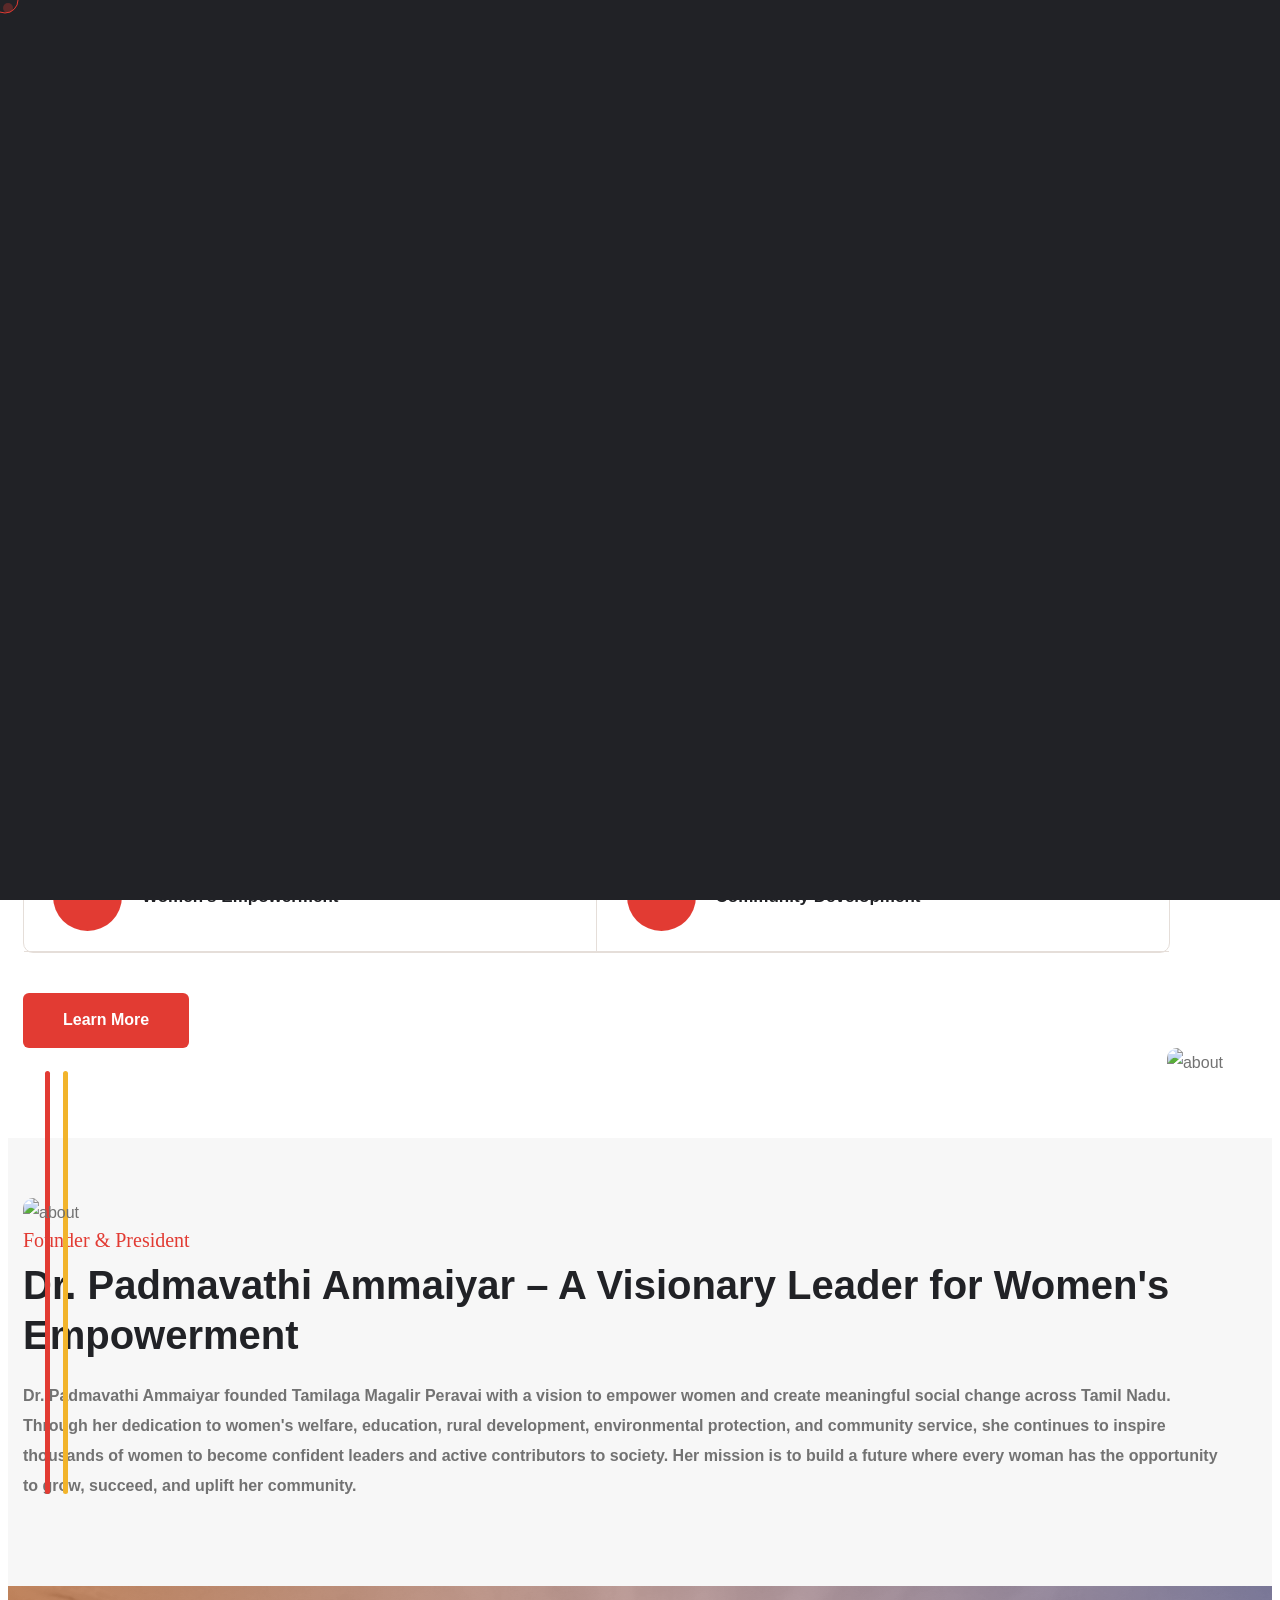
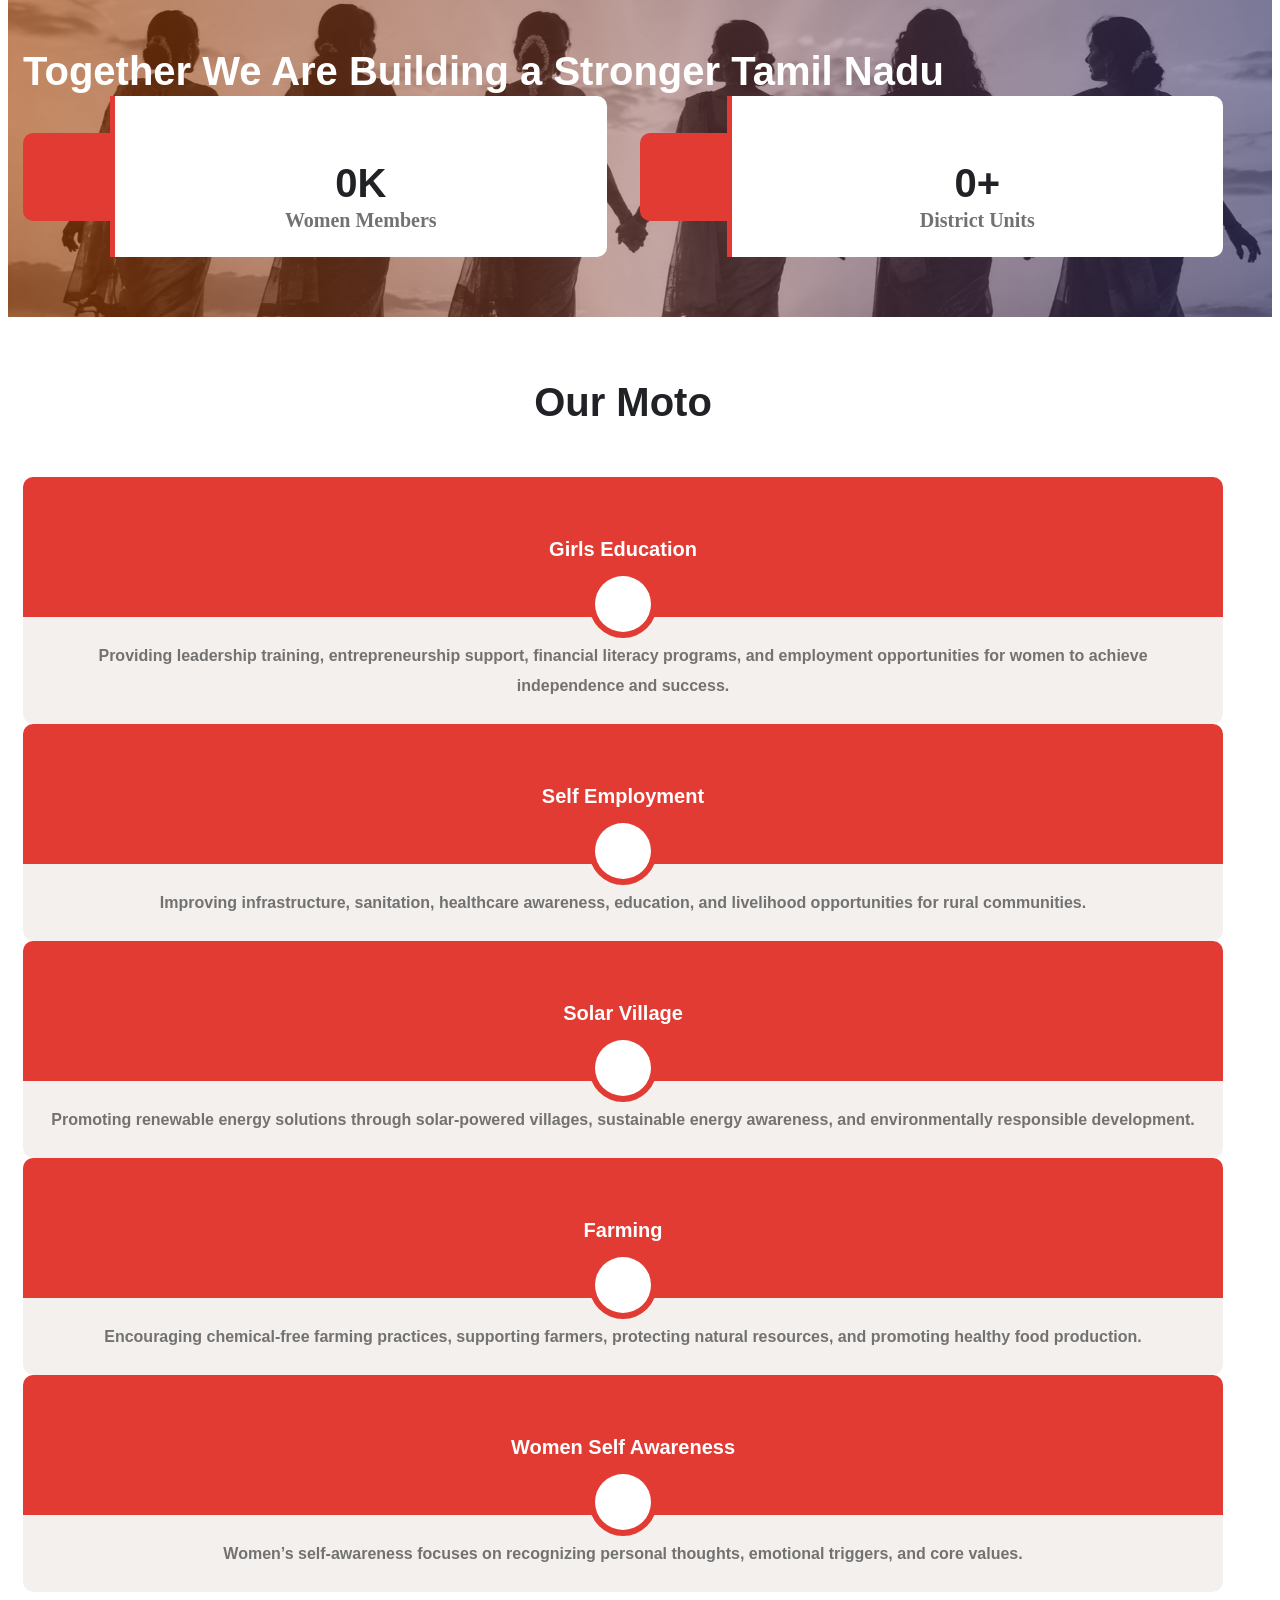
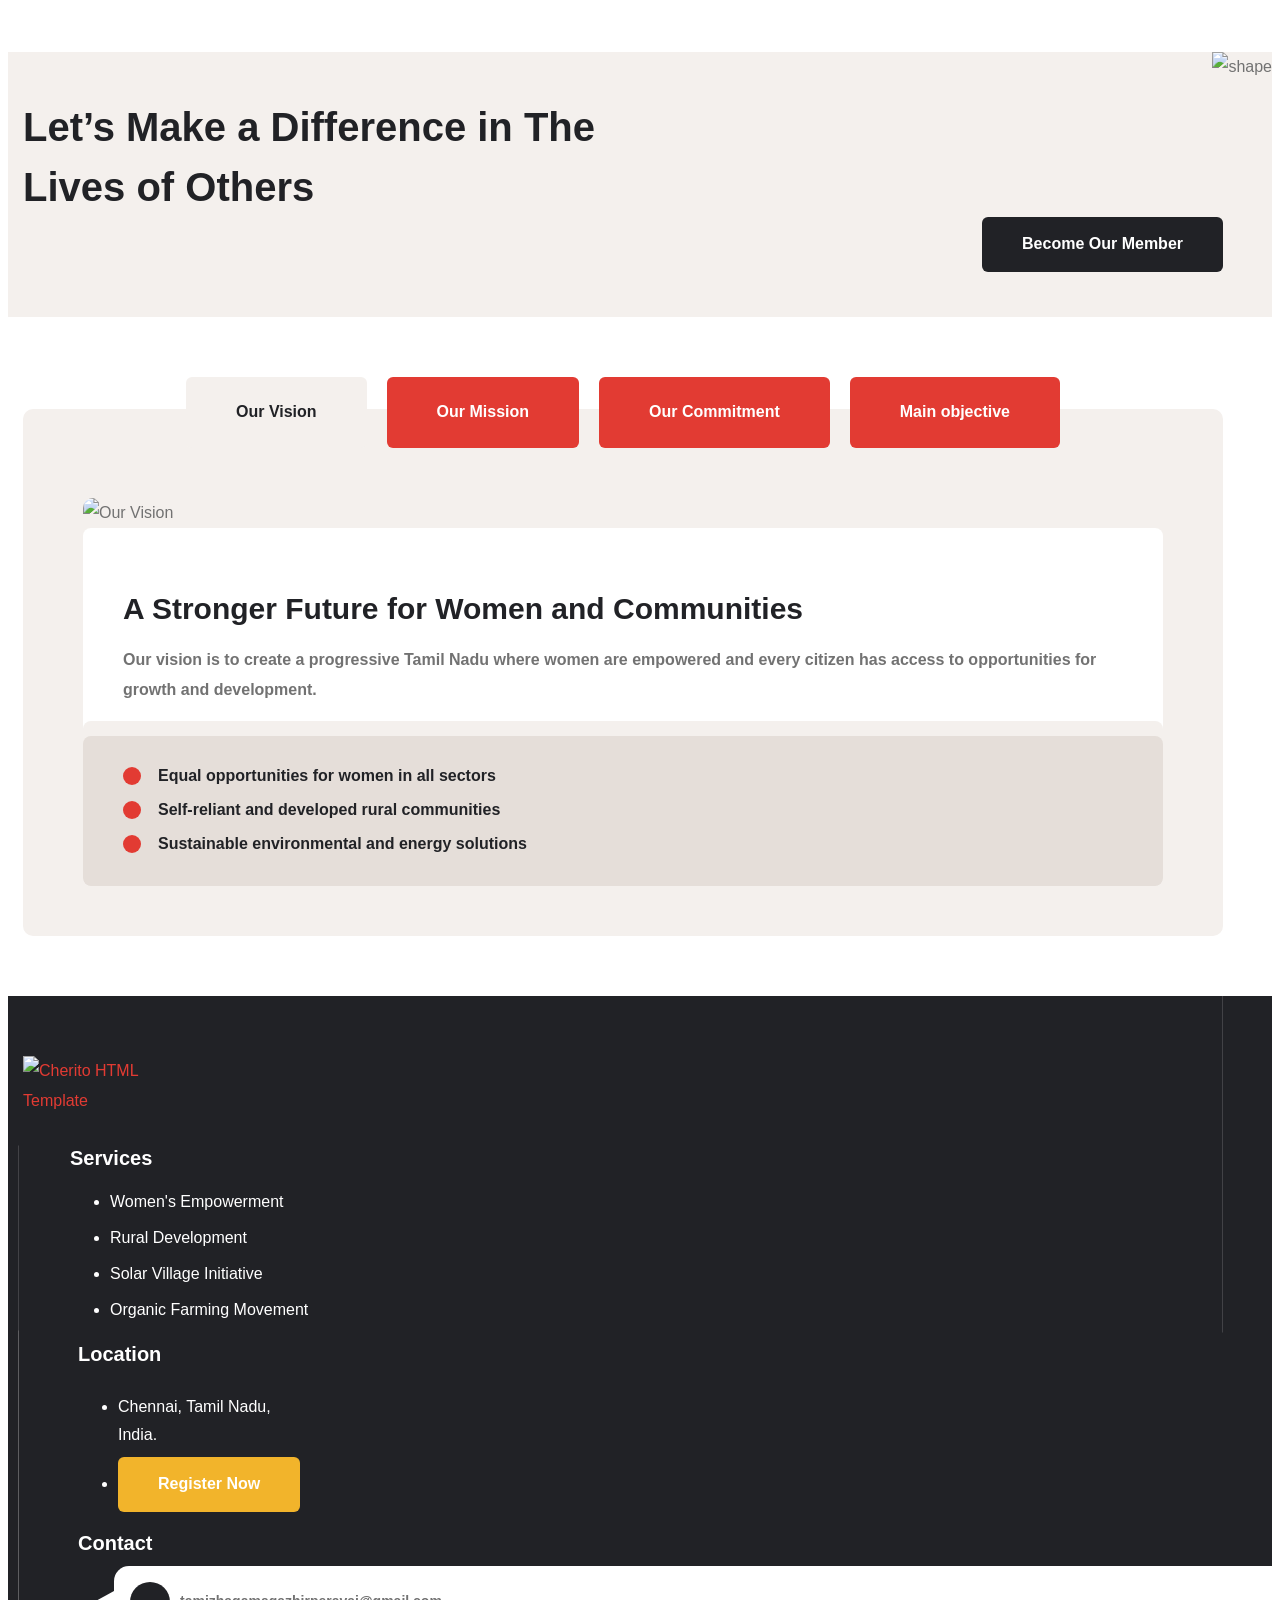
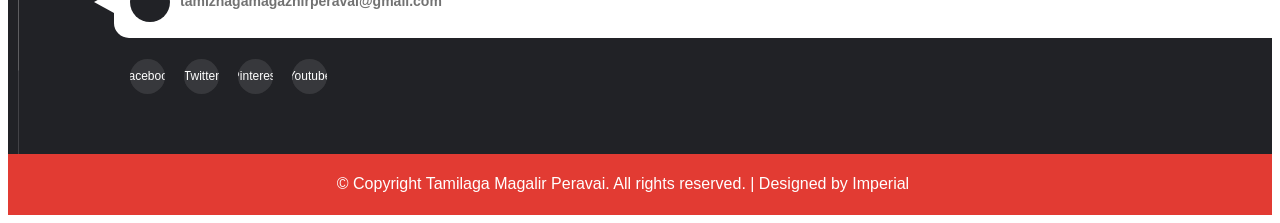
==== commit 897ec84b: "change14" ====
--- a/about.html
+++ b/about.html
@@ -120,16 +120,18 @@
                                         <a href="services.html">Services</a>
                                         <ul>
                                             <li>
-                                                <a href="services.html">Women’s Empowerment</a>
+                                                <a href="services.html#womens-empowerment">Women's Empowerment</a>
                                             </li>
                                             <li>
-                                                <a href="services.html">Rural Development</a>
+                                                <a href="services.html#rural-development">Rural Development</a>
                                             </li>
                                             <li>
-                                                <a href="services.html">Solar Village Initiative</a>
+                                                <a href="services.html#solar-village-initiative">Solar Village
+                                                    Initiative</a>
                                             </li>
                                             <li>
-                                                <a href="services.html">Organic Farming Movement</a>
+                                                <a href="services.html#organic-farming-movement">Organic Farming
+                                                    Movement</a>
                                             </li>
                                         </ul>
                                     </li>
@@ -808,11 +810,11 @@
                             <div class="footer-widget footer-widget--links footer-widget--links-1">
                                 <h2 class="footer-widget__title">Services</h2><!-- /.footer-widget__title -->
                                 <ul class="list-unstyled footer-widget__links">
-                                    <li><a href="#0">Women’s Empowerment</a></li>
-                                    <li><a href="#0">Rural Development</a></li>
-                                    <li><a href="#0">Solar Village Initiative</a></li>
-                                    <li><a href="#0">Organic Farming Movement</a></li>
-                                </ul><!-- /.list-unstyled footer-widget__links -->
+    <li><a href="services.html#womens-empowerment">Women's Empowerment</a></li>
+    <li><a href="services.html#rural-development">Rural Development</a></li>
+    <li><a href="services.html#solar-village-initiative">Solar Village Initiative</a></li>
+    <li><a href="services.html#organic-farming-movement">Organic Farming Movement</a></li>
+</ul><!-- /.list-unstyled footer-widget__links -->
                             </div><!-- /.footer-widget -->
                         </div><!-- /.col-xl-2 col-lg-3 col-md-4 -->
                         <div class="col-xl-3 col-lg-3 col-md-3 wow fadeInUp" data-wow-duration="1500ms"
@@ -848,15 +850,11 @@
                                     <li>
                                         <div class="footer-widget__info__icon-box">
                                             <span class="footer-widget__info__icon">
-                                                <i class="icon-phone-call-2"></i>
+                                                <i class="icon-envelope-2"></i>
                                             </span>
                                         </div><!-- /.footer-widget__info__icon-box -->
                                         <div class="footer-widget__info__text-box">
-                                            <h3 class="footer-widget__info__text"><a href="tel:+9238008060">+92 3800
-                                                    8060</a>
-                                            </h3>
-                                            <h3 class="footer-widget__info__text"><a href="tel:+219555-0114">+21
-                                                    9555-0114</a>
+                                            <h3 class="footer-widget__info__text"><a href="mailto:tamizhagamagazhirperavai@gmail.com">tamizhagamagazhirperavai@gmail.com</a>
                                             </h3>
                                         </div><!-- /.footer-widget__info__text-box -->
                                     </li>
--- a/assets/css/cherito.css
+++ b/assets/css/cherito.css
@@ -0,0 +1,29145 @@
+/*--------------------------------------------------------------
+>>> TABLE OF CONTENTS:
+----------------------------------------------------------------
+# Utility
+# Common
+# Cards
+# Topbar
+# Navigation
+# Home Showcase
+# Mobile Nav
+# Forms
+# Search Popup
+# Page Header
+# Sidebar
+# Google Map
+# Client Carousel
+# Testimonials
+# Footer
+# Custom Cursor
+# Animations
+# Main Slider
+# About
+# Features
+# Services
+# Donations
+# Donation Details
+# Events
+# Event Details
+# Donate
+# Join Volunteer
+# Become Volunteer
+# Why Choose
+# Faq
+# Gallery
+# Pricing
+# Funfact
+# CTA
+# Support
+# Pillar
+# Activities
+# Shop
+# Cart
+# Checkout
+# Shop Details
+# Comments
+# Blog Details
+# Login
+# Contact
+# Error 404
+# Boxed Home
+--------------------------------------------------------------*/
+:root {
+  --cherito-font: "Plus Jakarta Sans", sans-serif;
+  --cherito-heading-font: "Quicksand", sans-serif;
+  --cherito-special-font: "Caveat", cursive;
+  --cherito-text: #727272;
+  --cherito-text-rgb: 114, 114, 114;
+  --cherito-base: #E23B33;
+  --cherito-base-rgb: 226, 59, 51;
+  --cherito-primary: #F2B42B;
+  --cherito-primary-rgb: 242, 180, 43;
+  --cherito-white: #ffffff;
+  --cherito-white-rgb: 255, 255, 255;
+  --cherito-white2: #F4F0ED;
+  --cherito-white2-rgb: 244, 240, 237;
+  --cherito-white3: #E5DED9;
+  --cherito-white3-rgb: 229, 222, 217;
+  --cherito-white4: #FAF6F0;
+  --cherito-white4-rgb: 250, 246, 240;
+  --cherito-white5: #F5F1EE;
+  --cherito-white5-rgb: 245, 241, 238;
+  --cherito-white6: #EFEFEF;
+  --cherito-white6-rgb: 239, 239, 239;
+  --cherito-gray: #DBDBDB;
+  --cherito-gray-rgb: 219, 219, 219;
+  --cherito-gray2: #7D8B90;
+  --cherito-gray2-rgb: 125, 139, 144;
+  --cherito-gray3: #E3DDD8;
+  --cherito-gray3-rgb: 227, 221, 216;
+  --cherito-gray4: #D2D2D2;
+  --cherito-gray4-rgb: 210, 210, 210;
+  --cherito-gray5: #EBEBEB;
+  --cherito-gray5-rgb: 235, 235, 235;
+  --cherito-black: #212226;
+  --cherito-black-rgb: 33, 34, 38;
+  --cherito-black2: #000000;
+  --cherito-black2-rgb: 0, 0, 0;
+  --cherito-orange: #EF8442;
+  --cherito-orange-rgb: 239, 132, 66;
+  --cherito-border-color: #E5DED9;
+  --cherito-border-color-rgb: 229, 222, 217;
+  --section-space: 60px;
+}
+
+/*--------------------------------------------------------------
+# Utility
+--------------------------------------------------------------*/
+.mt-20 {
+  margin-top: 20px;
+}
+
+.mt-30 {
+  margin-top: 30px;
+}
+
+.mt-40 {
+  margin-top: 40px;
+}
+
+.mt-50 {
+  margin-top: 50px;
+}
+
+.mt-60 {
+  margin-top: 60px;
+}
+
+.mt-80 {
+  margin-top: 80px;
+}
+
+.mt-120 {
+  margin-top: 120px;
+}
+
+.mt--60 {
+  margin-top: -60px;
+}
+
+.mt--120 {
+  margin-top: -120px;
+}
+
+.mb-20 {
+  margin-bottom: 20px;
+}
+
+.mb-30 {
+  margin-bottom: 30px;
+}
+
+.mb-40 {
+  margin-bottom: 40px;
+}
+
+.mb-50 {
+  margin-bottom: 50px;
+}
+
+.mb-60 {
+  margin-bottom: 60px;
+}
+
+.mb-80 {
+  margin-bottom: 80px;
+}
+
+.mb-120 {
+  margin-bottom: 120px;
+}
+
+.mb--60 {
+  margin-bottom: -60px;
+}
+
+.mb--120 {
+  margin-bottom: -120px;
+}
+
+.pt-20 {
+  padding-top: 20px;
+}
+
+.pt-30 {
+  padding-top: 30px;
+}
+
+.pt-40 {
+  padding-top: 40px;
+}
+
+.pt-50 {
+  padding-top: 50px;
+}
+
+.pt-60 {
+  padding-top: 60px;
+}
+
+.pt-80 {
+  padding-top: 80px;
+}
+
+.pt-100 {
+  padding-top: 100px;
+}
+
+.pt-110 {
+  padding-top: 110px;
+}
+
+.pt-115 {
+  padding-top: 115px;
+}
+
+.pt-120 {
+  padding-top: 120px;
+}
+
+.pt-142 {
+  padding-top: 142px;
+}
+
+.pb-20 {
+  padding-bottom: 20px;
+}
+
+.pb-30 {
+  padding-bottom: 30px;
+}
+
+.pb-40 {
+  padding-bottom: 40px;
+}
+
+.pb-50 {
+  padding-bottom: 50px;
+}
+
+.pb-60 {
+  padding-bottom: 60px;
+}
+
+.pb-80 {
+  padding-bottom: 80px;
+}
+
+.pb-90 {
+  padding-bottom: 90px;
+}
+
+.pb-100 {
+  padding-bottom: 100px;
+}
+
+.pb-110 {
+  padding-bottom: 110px;
+}
+
+.pb-115 {
+  padding-bottom: 115px;
+}
+
+.pb-120 {
+  padding-bottom: 120px;
+}
+
+.pl-5 {
+  padding-left: 5px;
+}
+
+.pl-10 {
+  padding-left: 10px;
+}
+
+.pl-15 {
+  padding-left: 15px;
+}
+
+.pl-20 {
+  padding-left: 20px;
+}
+
+.pl-30 {
+  padding-left: 30px;
+}
+
+.pr-5 {
+  padding-right: 5px;
+}
+
+.pr-10 {
+  padding-right: 10px;
+}
+
+.pr-15 {
+  padding-right: 15px;
+}
+
+.pr-20 {
+  padding-right: 20px;
+}
+
+.pr-30 {
+  padding-right: 30px;
+}
+
+/*--------------------------------------------------------------
+# Common
+--------------------------------------------------------------*/
+body {
+  font-family: var(--cherito-font, "Plus Jakarta Sans", sans-serif);
+  font-size: 16px;
+  color: var(--cherito-text, #727272);
+  font-weight: 500;
+  line-height: 1.875;
+}
+
+body.locked {
+  overflow: hidden;
+}
+
+a {
+  color: var(--cherito-base, #E23B33);
+  transition: all 400ms ease;
+}
+
+a,
+a:hover,
+a:focus,
+a:visited {
+  text-decoration: none;
+}
+
+::placeholder {
+  color: inherit;
+  opacity: 1;
+}
+
+h1,
+h2,
+h3,
+h4,
+h5,
+h6 {
+  font-family: var(--cherito-heading-font, "Quicksand", sans-serif);
+  color: var(--cherito-black, #212226);
+}
+
+@media (max-width: 575px) {
+
+  h1 br,
+  h2 br,
+  h3 br,
+  h4 br,
+  h5 br,
+  h6 br {
+    display: none;
+  }
+}
+
+@media (max-width: 575px) {
+  p br {
+    display: none;
+  }
+}
+
+::placeholder {
+  color: inherit;
+  opacity: 1;
+}
+
+.page-wrapper {
+  position: relative;
+  margin: 0 auto;
+  width: 100%;
+  min-width: 300px;
+  overflow: hidden;
+}
+
+.section-space {
+  padding-top: var(--section-space, 120px);
+  padding-bottom: var(--section-space, 120px);
+}
+
+@media (max-width: 767px) {
+  .section-space {
+    padding-top: 60px;
+    padding-bottom: 60px;
+  }
+}
+
+@media (max-width: 575px) {
+  .section-space {
+    padding-top: 40px;
+    padding-bottom: 40px;
+  }
+}
+
+.section-space-top {
+  padding-top: var(--section-space, 120px);
+}
+
+@media (max-width: 767px) {
+  .section-space-top {
+    padding-top: 100px;
+  }
+}
+
+@media (max-width: 575px) {
+  .section-space-top {
+    padding-top: 80px;
+  }
+}
+
+.section-space-bottom {
+  padding-bottom: var(--section-space, 120px);
+}
+
+@media (max-width: 767px) {
+  .section-space-bottom {
+    padding-bottom: 100px;
+  }
+}
+
+@media (max-width: 575px) {
+  .section-space-bottom {
+    padding-bottom: 80px;
+  }
+}
+
+.container-fluid,
+.container {
+  padding-left: 15px;
+  padding-right: 15px;
+}
+
+@media (min-width: 1200px) {
+  .container {
+    max-width: 1200px;
+  }
+}
+
+.row {
+  --bs-gutter-x: 30px;
+}
+
+.gutter-y-10 {
+  --bs-gutter-y: 10px;
+}
+
+.gutter-y-15 {
+  --bs-gutter-y: 15px;
+}
+
+.gutter-y-20 {
+  --bs-gutter-y: 20px;
+}
+
+.gutter-y-30 {
+  --bs-gutter-y: 30px;
+}
+
+.gutter-y-40 {
+  --bs-gutter-y: 40px;
+}
+
+.gutter-y-50 {
+  --bs-gutter-y: 50px;
+}
+
+.gutter-y-60 {
+  --bs-gutter-y: 60px;
+}
+
+.gutter-y-70 {
+  --bs-gutter-y: 70px;
+}
+
+.gutter-y-80 {
+  --bs-gutter-y: 80px;
+}
+
+.logo-retina img {
+  image-rendering: -moz-crisp-edges;
+  image-rendering: -o-crisp-edges;
+  image-rendering: -webkit-optimize-contrast;
+  image-rendering: crisp-edges;
+  -ms-interpolation-mode: nearest-neighbor;
+  -webkit-backface-visibility: hidden;
+  backface-visibility: hidden;
+  -ms-transform: translateZ(0);
+  -webkit-transform: translateZ(0);
+  transform: translateZ(0);
+}
+
+/* template button */
+.cherito-btn {
+  cursor: pointer;
+  display: inline-block;
+  position: relative;
+  overflow: hidden;
+  vertical-align: middle;
+  -webkit-appearance: none;
+  border: none;
+  outline: none !important;
+  padding: 18px 40px 19px;
+  background-color: var(--cherito-base, #E23B33);
+  font-family: var(--cherito-heading-font, "Quicksand", sans-serif);
+  font-size: 16px;
+  color: var(--cherito-white, #ffffff);
+  text-align: center;
+  font-weight: 700;
+  line-height: 1.125;
+  border-radius: 6px;
+  z-index: 1;
+  transition: all 500ms ease;
+}
+
+.cherito-btn__text {
+  position: relative;
+  color: inherit;
+  z-index: 1;
+  transition: all 150ms ease;
+}
+
+.cherito-btn__hover {
+  display: block;
+  width: calc(20% + 0.2px);
+  height: 100%;
+  position: absolute;
+  top: 0;
+  opacity: 1;
+  -webkit-transform: translateY(101%);
+  transform: translateY(101%);
+  background-color: var(--cherito-black, #212226);
+  -webkit-transition: all 0.3s ease 0s;
+  transition: all 0.3s ease 0s;
+}
+
+.cherito-btn__hover--1 {
+  left: 0;
+  -webkit-transition-delay: 0.1s;
+  transition-delay: 0.1s;
+}
+
+.cherito-btn__hover--2 {
+  left: 20%;
+  -webkit-transition-delay: 0.2s;
+  transition-delay: 0.2s;
+}
+
+.cherito-btn__hover--3 {
+  left: 40%;
+  -webkit-transition-delay: 0.3s;
+  transition-delay: 0.3s;
+}
+
+.cherito-btn__hover--4 {
+  left: 60%;
+  -webkit-transition-delay: 0.4s;
+  transition-delay: 0.4s;
+}
+
+.cherito-btn__hover--5 {
+  left: 80%;
+  -webkit-transition-delay: 0.5s;
+  transition-delay: 0.5s;
+}
+
+.cherito-btn:hover .cherito-btn__hover {
+  transform: translateY(0);
+}
+
+.cherito-btn--primary {
+  color: var(--cherito-white, #ffffff);
+  background-color: var(--cherito-primary, #F2B42B);
+}
+
+.cherito-btn--primary:hover {
+  color: var(--cherito-white, #ffffff);
+}
+
+.cherito-btn--primary .cherito-btn__hover {
+  background-color: var(--cherito-base, #E23B33);
+}
+
+.cherito-btn--white {
+  color: var(--cherito-black, #212226);
+  background-color: var(--cherito-white, #ffffff);
+}
+
+.cherito-btn--white:hover {
+  color: var(--cherito-white, #ffffff);
+}
+
+.cherito-btn--white .cherito-btn__hover {
+  background-color: var(--cherito-primary, #F2B42B);
+}
+
+.cherito-btn--black {
+  color: var(--cherito-white, #ffffff);
+  background-color: var(--cherito-black, #212226);
+}
+
+.cherito-btn--black:hover {
+  color: var(--cherito-white, #ffffff);
+}
+
+.cherito-btn--black .cherito-btn__hover {
+  background-color: var(--cherito-base, #E23B33);
+}
+
+.cherito-btn--border {
+  color: var(--cherito-black, #212226);
+  background-color: transparent;
+  border: 1px solid var(--cherito-base, #E23B33);
+}
+
+.cherito-btn--border:hover {
+  color: var(--cherito-white, #ffffff);
+}
+
+.cherito-btn--border .cherito-btn__hover {
+  background-color: var(--cherito-base, #E23B33);
+}
+
+.sec-title--center {
+  margin-bottom: 50px;
+  text-align: center;
+}
+
+.sec-title--center .sec-title__top {
+  justify-content: center;
+}
+
+.sec-title__top {
+  margin-bottom: 8px;
+  display: flex;
+  align-items: center;
+  gap: 6px;
+}
+
+.sec-title__shape {
+  max-width: 100%;
+  height: auto;
+}
+
+.sec-title__tagline {
+  margin: 0;
+  font-family: var(--cherito-special-font, "Caveat", cursive);
+  font-size: 20px;
+  color: var(--cherito-base, #E23B33);
+  font-weight: 400;
+  text-transform: capitalize;
+  line-height: 1.2;
+}
+
+.sec-title__title {
+  margin: 0;
+  font-size: 40px;
+  font-weight: 700;
+  line-height: 1.25;
+}
+
+@media (max-width: 767px) {
+  .sec-title__title {
+    font-size: 25px;
+  }
+}
+
+@media (max-width: 430px) {
+  .sec-title__title {
+    font-size: 25px;
+  }
+}
+
+.cherito-ratings {
+  display: flex;
+  align-items: center;
+  gap: 5px;
+}
+
+.cherito-ratings__icon {
+  display: inline-flex;
+  font-size: 16px;
+  color: var(--cherito-base, #E23B33);
+  transition: all 500ms ease;
+}
+
+.cherito-ratings__icon svg {
+  width: 1em;
+  height: 1em;
+  fill: currentColor;
+}
+
+.video-btn {
+  position: relative;
+  display: -webkit-box;
+  display: -ms-flexbox;
+  display: flex;
+  -webkit-box-align: center;
+  -ms-flex-align: center;
+  align-items: center;
+  -webkit-box-pack: center;
+  -ms-flex-pack: center;
+  justify-content: center;
+  flex-shrink: 0;
+  width: 55px;
+  height: 55px;
+  background-color: var(--cherito-base, #E23B33);
+  font-size: 13px;
+  color: var(--cherito-white, #ffffff);
+  border-radius: 50%;
+  z-index: 1;
+  transition: all 0.5s ease;
+  -moz-transition: all 0.5s ease;
+  -webkit-transition: all 0.5s ease;
+  -ms-transition: all 0.5s ease;
+  -o-transition: all 0.5s ease;
+}
+
+.video-btn svg {
+  width: 1em;
+  height: 1em;
+  fill: currentColor;
+}
+
+.video-btn:hover {
+  background-color: var(--cherito-primary, #F2B42B);
+}
+
+.video-btn__ripple::before,
+.video-btn__ripple::after {
+  content: "";
+  position: absolute;
+  top: 50%;
+  left: 50%;
+  width: 100%;
+  height: 100%;
+  border-radius: 50%;
+  -webkit-transform: translate(-50%, -50%);
+  transform: translate(-50%, -50%);
+  box-shadow: 0 0 0 0 RGBA(var(--cherito-base-rgb, 226, 59, 51), 0.6);
+  transition: all 0.5s ease;
+  -moz-transition: all 0.5s ease;
+  -webkit-transition: all 0.5s ease;
+  -ms-transition: all 0.5s ease;
+  -o-transition: all 0.5s ease;
+  -webkit-animation: videoRipple 3s infinite;
+  animation: videoRipple 3s infinite;
+}
+
+.video-btn__ropple::before {
+  position: absolute;
+  -webkit-animation-delay: 0.9s;
+  animation-delay: 0.9s;
+}
+
+.video-btn__ripple::after {
+  position: absolute;
+  -webkit-animation-delay: 0.6s;
+  animation-delay: 0.6s;
+}
+
+.video-btn:hover .video-btn__ripple::before,
+.video-btn:hover .video-btn__ripple::after {
+  box-shadow: 0 0 0 0 RGBA(var(--cherito-primary-rgb, 242, 180, 43), 0.6);
+}
+
+@keyframes videoRipple {
+  70% {
+    box-shadow: 0 0 0 40px RGBA(var(--cherito-base-rgb, 226, 59, 51), 0);
+  }
+
+  100% {
+    box-shadow: 0 0 0 0 RGBA(var(--cherito-base-rgb, 226, 59, 51), 0);
+  }
+}
+
+.social-links {
+  display: flex;
+  align-items: center;
+  flex-wrap: wrap;
+  gap: 16px;
+}
+
+.social-links a {
+  width: 30px;
+  height: 30px;
+  display: flex;
+  align-items: center;
+  justify-content: center;
+  flex-shrink: 0;
+  background-color: var(--cherito-white2, #F4F0ED);
+  border-radius: 50%;
+  overflow: hidden;
+  transition: all 500ms ease;
+}
+
+.social-links__icon {
+  display: inline-flex;
+  font-size: 12px;
+  color: var(--cherito-black, #212226);
+  transition: all 500ms ease;
+}
+
+.social-links__icon svg {
+  width: 1em;
+  height: 1em;
+  fill: currentColor;
+}
+
+.social-links a:hover {
+  background-color: var(--cherito-base, #E23B33);
+}
+
+.social-links a:hover .social-links__icon {
+  color: var(--cherito-white, #ffffff);
+  animation: slideTop 400ms;
+}
+
+.organizer-card {
+  position: relative;
+  padding: 46px 31px 30px;
+  background-color: var(--cherito-white, #ffffff);
+  border-radius: 10px;
+  box-shadow: 0px 4px 60px RGBA(var(--cherito-black-rgb, 33, 34, 38), 0.1);
+}
+
+@media (max-width: 390px) {
+  .organizer-card {
+    padding: 46px 20px 20px;
+  }
+}
+
+.organizer-card__category {
+  margin: 0;
+  padding: 8px 32px;
+  position: absolute;
+  top: -16px;
+  left: 39px;
+  font-family: var(--cherito-special-font, "Caveat", cursive);
+  color: var(--cherito-base, #E23B33);
+  font-weight: 700;
+  text-transform: uppercase;
+  line-height: 1.625;
+  background-color: var(--cherito-white2, #F4F0ED);
+  border-radius: 20px;
+  z-index: 2;
+  transition: all 500ms ease;
+}
+
+.organizer-card:hover .organizer-card__category {
+  color: var(--cherito-white, #ffffff);
+  background-color: var(--cherito-base, #E23B33);
+}
+
+.organizer-card__info {
+  margin: 0;
+}
+
+.organizer-card__info li+li {
+  margin-top: 14px;
+}
+
+.organizer-card__info li {
+  display: flex;
+  align-items: center;
+  gap: 14px;
+  font-family: var(--cherito-heading-font, "Quicksand", sans-serif);
+  font-size: 16px;
+  color: var(--cherito-text, #727272);
+  font-weight: 700;
+  line-height: 1.625;
+}
+
+.organizer-card__info li:nth-child(1) {
+  gap: 18px;
+}
+
+.organizer-card__info__icon {
+  width: 40px;
+  height: 40px;
+  display: flex;
+  align-items: center;
+  justify-content: center;
+  flex-shrink: 0;
+  font-size: 18px;
+  color: var(--cherito-black, #212226);
+  background-color: var(--cherito-white2, #F4F0ED);
+  border-radius: 50%;
+  transition: all 500ms ease;
+}
+
+.organizer-card__info li:not(:first-child) {
+  margin-left: 17.5px;
+}
+
+.organizer-card__info li:not(:first-child):hover .organizer-card__info__icon {
+  color: var(--cherito-white, #ffffff);
+  background-color: var(--cherito-base, #E23B33);
+}
+
+.organizer-card__image {
+  position: relative;
+  width: 75px;
+  height: 75px;
+  display: flex;
+  align-items: center;
+  justify-content: center;
+  flex-shrink: 0;
+  border-radius: 50%;
+  background-color: var(--cherito-base, #E23B33);
+  z-index: 1;
+}
+
+.organizer-card__image::before {
+  content: "";
+  width: 81px;
+  height: calc(100% - 15px);
+  background-color: var(--cherito-base, #E23B33);
+  position: absolute;
+  top: 50%;
+  left: -30px;
+  transform: translateY(-50%);
+  z-index: -1;
+}
+
+@media (max-width: 390px) {
+  .organizer-card__image::before {
+    width: 75px;
+    left: -20px;
+  }
+}
+
+.organizer-card__image img {
+  width: 60px;
+  height: 60px;
+  border-radius: 50%;
+}
+
+.organizer-card__designation {
+  margin-bottom: 4px;
+  font-size: 16px;
+  font-weight: 700;
+  text-transform: capitalize;
+  line-height: 1.25;
+}
+
+.organizer-card__name {
+  margin: 0;
+  font-size: 20px;
+  font-weight: 700;
+  text-transform: capitalize;
+  line-height: 1.3;
+}
+
+.progress-box+.progress-box {
+  margin-top: 28px;
+}
+
+.progress-box__bar {
+  position: relative;
+  width: 100%;
+  height: 6px;
+  background-color: var(--cherito-white2, #F4F0ED);
+  border-radius: 12px;
+}
+
+.progress-box__bar__inner {
+  position: relative;
+  position: absolute;
+  height: 100%;
+  width: 0px;
+  top: 0;
+  left: 0;
+  background-color: var(--cherito-black, #212226);
+  border-radius: inherit;
+  transition: all 800ms linear;
+}
+
+.progress-box__bar__inner::before {
+  content: "";
+  position: absolute;
+  top: 50%;
+  right: -1px;
+  transform: translateY(-50%);
+  background-color: var(--cherito-base, #E23B33);
+  border: 0;
+  height: 17px;
+  width: 17px;
+  border-radius: 50%;
+  z-index: 11;
+}
+
+.progress-box__bar__inner::after {
+  content: "";
+  width: 9px;
+  height: 9px;
+  background-color: var(--cherito-white, #ffffff);
+  border-radius: 50%;
+  position: absolute;
+  top: 50%;
+  right: 3px;
+  transform: translateY(-50%);
+  z-index: 11;
+}
+
+.progress-box__number {
+  padding: 4px 8px;
+  position: relative;
+  position: absolute;
+  bottom: calc(100% + 17px);
+  right: -23px;
+  font-family: var(--cherito-heading-font, "Quicksand", sans-serif);
+  font-size: 14px;
+  color: var(--cherito-white, #ffffff);
+  font-weight: 600;
+  line-height: 1.25;
+  background-color: var(--cherito-base, #E23B33);
+  border-radius: 24px;
+}
+
+@media (max-width: 575px) {
+  .progress-box__number {
+    font-size: 15px;
+  }
+}
+
+.progress-box__number::after {
+  content: "";
+  width: 20px;
+  height: 8px;
+  position: absolute;
+  left: 50%;
+  bottom: -8px;
+  transform: translateX(-50%);
+  background-color: var(--cherito-base, #E23B33);
+  -webkit-mask: url('data:image/svg+xml;utf8,<svg version="1.0" xmlns="http://www.w3.org/2000/svg" viewBox="0 0 21.000000 8.000000"><g transform="translate(0.000000,8.000000) scale(0.050000,-0.050000)" stroke="none"> <path d="M113 140 c23 -9 57 -37 74 -62 28 -40 33 -41 45 -11 7 19 36 47 65 63 50 27 45 28 -87 28 -99 0 -127 -6 -97 -18z"/> </g> </svg>');
+  mask: url('data:image/svg+xml;utf8,<svg version="1.0" xmlns="http://www.w3.org/2000/svg" viewBox="0 0 21.000000 8.000000"><g transform="translate(0.000000,8.000000) scale(0.050000,-0.050000)" stroke="none"> <path d="M113 140 c23 -9 57 -37 74 -62 28 -40 33 -41 45 -11 7 19 36 47 65 63 50 27 45 28 -87 28 -99 0 -127 -6 -97 -18z"/> </g> </svg>');
+  -webkit-mask-repeat: no-repeat;
+  mask-repeat: no-repeat;
+  -webkit-mask-position: top center;
+  mask-position: top center;
+  -webkit-mask-size: auto;
+  mask-size: auto;
+}
+
+.progress-box__content {
+  margin-top: 13px;
+  display: flex;
+  align-items: center;
+  justify-content: space-between;
+  gap: 20px;
+}
+
+.progress-box__text {
+  margin: 0;
+  display: flex;
+  align-items: center;
+  gap: 8px;
+  font-family: var(--cherito-heading-font, "Quicksand", sans-serif);
+  font-size: 14px;
+  color: var(--cherito-black, #212226);
+  font-weight: 600;
+  text-transform: capitalize;
+  line-height: 1.428;
+  transition: all 500ms ease;
+}
+
+.progress-box__text__inner {
+  color: var(--cherito-text, #727272);
+  transition: inherit;
+}
+
+.post-pagination {
+  list-style: none;
+  padding: 0;
+  margin: 30px 0 0;
+  display: flex;
+  align-items: center;
+  flex-wrap: wrap;
+  gap: 16px;
+}
+
+@media (max-width: 575px) {
+  .post-pagination {
+    gap: 12px;
+  }
+}
+
+.post-pagination a {
+  display: inline-flex;
+  align-items: center;
+  justify-content: center;
+  flex-shrink: 0;
+  width: 50px;
+  height: 50px;
+  background-color: transparent;
+  font-family: var(--cherito-heading-font, "Quicksand", sans-serif);
+  color: var(--cherito-black, #212226);
+  font-size: 20px;
+  text-align: center;
+  font-weight: 600;
+  text-transform: capitalize;
+  border-radius: 6px;
+  line-height: 50px;
+  overflow: hidden;
+  border: 1px solid var(--cherito-white3, #E5DED9);
+  transition: all 400ms ease;
+}
+
+@media (max-width: 575px) {
+  .post-pagination a {
+    width: 40px;
+    height: 40px;
+    font-size: 16px;
+  }
+}
+
+.post-pagination a .post-pagination__icon {
+  display: inline-flex;
+  font-size: 14px;
+  color: var(--cherito-black, #212226);
+  transition: all 400ms ease;
+}
+
+.post-pagination a .post-pagination__icon svg {
+  width: 1em;
+  height: 1em;
+  fill: currentColor;
+}
+
+.post-pagination a:hover {
+  color: var(--cherito-white, #ffffff);
+  background-color: var(--cherito-base, #E23B33);
+  border-color: var(--cherito-base, #E23B33);
+}
+
+.post-pagination a:hover .post-pagination__icon {
+  color: var(--cherito-white, #ffffff);
+  animation: slideLeft 400ms;
+}
+
+.post-pagination li.active a {
+  color: var(--cherito-white, #ffffff);
+  background-color: var(--cherito-base, #E23B33);
+  border-color: var(--cherito-base, #E23B33);
+}
+
+.post-pagination li.active a .post-pagination__icon {
+  color: var(--cherito-white, #ffffff);
+  animation-play-state: paused;
+}
+
+.tabs-box .tabs-content .tab:not(.active-tab) {
+  display: none;
+}
+
+.bootstrap-select .dropdown-menu {
+  padding-top: 0;
+  padding-bottom: 0;
+  border-radius: 0;
+}
+
+.bootstrap-select .dropdown-item.active,
+.bootstrap-select .dropdown-item:active {
+  background-color: var(--cherito-base, #E23B33);
+}
+
+.tns-outer .tns-controls {
+  display: flex;
+  justify-content: center;
+  align-items: center;
+  margin-top: 40px;
+}
+
+.tns-outer .tns-controls button {
+  width: 45px;
+  height: 45px;
+  border: 2px solid #f4f4f4;
+  outline: none;
+  display: flex;
+  justify-content: center;
+  align-items: center;
+  color: var(--cherito-text, #727272);
+  border-radius: 50%;
+  margin-left: 5px;
+  margin-right: 5px;
+}
+
+.ul-list-one {
+  margin-bottom: 0;
+}
+
+.ul-list-one li {
+  position: relative;
+  padding-left: 45px;
+  font-size: 16px;
+  font-weight: 500;
+  color: var(--cherito-black, #212226);
+}
+
+@media (min-width: 481px) {
+  .ul-list-one li {
+    font-size: 40px;
+  }
+}
+
+.ul-list-one li::before {
+  content: "\e907";
+  color: var(--cherito-base, #E23B33);
+  font-size: 26px;
+  position: absolute;
+  top: 50%;
+  left: 0;
+  transform: translateY(-50%);
+  font-family: "azino-icon";
+}
+
+.preloader {
+  position: fixed;
+  background-color: var(--cherito-black, #212226);
+  background-position: center center;
+  background-repeat: no-repeat;
+  top: 0;
+  left: 0;
+  right: 0;
+  bottom: 0;
+  z-index: 99991;
+  display: -webkit-box;
+  display: flex;
+  -webkit-box-pack: center;
+  justify-content: center;
+  -webkit-box-align: center;
+  align-items: center;
+  text-align: center;
+}
+
+.preloader__image {
+  -webkit-animation-fill-mode: both;
+  animation-fill-mode: both;
+  -webkit-animation-name: flipInY;
+  animation-name: flipInY;
+  -webkit-animation-duration: 2s;
+  animation-duration: 2s;
+  -webkit-animation-iteration-count: infinite;
+  animation-iteration-count: infinite;
+  background-repeat: no-repeat;
+  background-position: center center;
+  background-size: 110px auto;
+  width: 100%;
+  height: 100%;
+}
+
+/* scroll to top */
+.scroll-to-top {
+  display: flex;
+  align-items: center;
+  width: auto;
+  height: 35px;
+  background: transparent;
+  position: fixed;
+  bottom: 60px;
+  right: -12px;
+  z-index: 99;
+  text-align: center;
+  opacity: 0;
+  visibility: hidden;
+  transform: rotate(-90deg);
+  cursor: pointer;
+  transition: all 0.2s ease;
+}
+
+.scroll-to-top__text {
+  display: inline;
+  font-size: 12px;
+  text-transform: uppercase;
+  letter-spacing: 0.1em;
+  font-weight: 700;
+  margin-right: 8px;
+}
+
+.scroll-to-top__wrapper {
+  display: inline-block;
+  width: 30px;
+  height: 4px;
+  background-color: var(--cherito-base, #E23B33);
+  position: relative;
+  overflow: hidden;
+}
+
+.scroll-to-top__inner {
+  position: absolute;
+  left: 0;
+  top: 0;
+  width: 100%;
+  height: 100%;
+  background-color: var(--cherito-black, #212226);
+}
+
+.scroll-to-top.show {
+  opacity: 1;
+  visibility: visible;
+  bottom: 70px;
+}
+
+.cherito-owl__carousel--with-shadow .owl-stage-outer {
+  overflow: visible;
+}
+
+.cherito-owl__carousel--with-shadow .owl-item {
+  opacity: 0;
+  visibility: hidden;
+  transition: opacity 500ms ease, visibility 500ms ease;
+}
+
+.cherito-owl__carousel--with-shadow .owl-item.active {
+  opacity: 1;
+  visibility: visible;
+}
+
+.cherito-owl__carousel--with-shadow .owl-stage-outer {
+  overflow: visible;
+}
+
+.cherito-owl__carousel--with-shadow .owl-item {
+  opacity: 0;
+  visibility: hidden;
+  transition: opacity 500ms ease, visibility 500ms ease;
+}
+
+.cherito-owl__carousel--with-shadow .owl-item.active {
+  opacity: 1;
+  visibility: visible;
+}
+
+.cherito-owl__carousel--basic-nav.owl-carousel .owl-nav {
+  display: flex;
+  align-items: center;
+  justify-content: center;
+  gap: 15px;
+  margin-top: 60px;
+}
+
+.cherito-owl__carousel--basic-nav.owl-carousel .owl-nav button {
+  border: none;
+  outline: none;
+  margin: 0;
+  padding: 0;
+  width: 45px;
+  height: 45px;
+  display: flex;
+  justify-content: center;
+  align-items: center;
+  flex-shrink: 0;
+  font-size: 16px;
+  color: var(--cherito-black, #212226);
+  background-color: var(--cherito-white2, #F4F0ED);
+  border-radius: 50%;
+  transition: all 400ms ease;
+}
+
+.cherito-owl__carousel--basic-nav.owl-carousel .owl-nav button svg {
+  width: 1em;
+  height: 1em;
+  fill: currentColor;
+}
+
+.cherito-owl__carousel--basic-nav.owl-carousel .owl-nav button:hover {
+  color: var(--cherito-white, #ffffff);
+  background-color: var(--cherito-base, #E23B33);
+}
+
+.cherito-owl__carousel--basic-nav.owl-carousel .owl-nav button span {
+  border: none;
+  outline: none;
+  color: inherit;
+}
+
+.cherito-owl__carousel--basic-nav.owl-carousel .owl-dots {
+  display: flex;
+  align-items: center;
+  justify-content: center;
+  gap: 24px;
+}
+
+.cherito-owl__carousel--basic-nav.owl-carousel .owl-dots .owl-dot {
+  outline: 0;
+  border: 0;
+  position: relative;
+  width: 9px;
+  height: 9px;
+  border-radius: 50%;
+  background-color: var(--cherito-text, #727272);
+  transition: all 400ms ease;
+}
+
+.cherito-owl__carousel--basic-nav.owl-carousel .owl-dots .owl-dot::after {
+  content: "";
+  width: calc(100% + 20px);
+  height: calc(100% + 20px);
+  position: absolute;
+  top: 50%;
+  left: 50%;
+  transform: translate(-50%, -50%) scale(0.85);
+  opacity: 0;
+  border-radius: inherit;
+  background-color: RGBA(var(--cherito-base-rgb, 226, 59, 51), 0.2);
+  transition: all 400ms ease;
+}
+
+.cherito-owl__carousel--basic-nav.owl-carousel .owl-dots .owl-dot span {
+  background-color: transparent;
+}
+
+.cherito-owl__carousel--basic-nav.owl-carousel .owl-dots .owl-dot:hover,
+.cherito-owl__carousel--basic-nav.owl-carousel .owl-dots .owl-dot.active {
+  background-color: var(--cherito-base, #E23B33);
+}
+
+.cherito-owl__carousel--basic-nav.owl-carousel .owl-dots .owl-dot:hover::after,
+.cherito-owl__carousel--basic-nav.owl-carousel .owl-dots .owl-dot.active::after {
+  opacity: 1;
+  transform: translate(-50%, -50%) scale(1);
+}
+
+.cherito-owl__carousel--basic-nav.owl-carousel .owl-dots .owl-dot:hover span,
+.cherito-owl__carousel--basic-nav.owl-carousel .owl-dots .owl-dot.active span {
+  background-color: transparent;
+}
+
+.cherito-owl__carousel--basic-nav.owl-carousel .owl-nav.disabled+.owl-dots {
+  margin-top: 60px;
+}
+
+.cherito-owl__carousel--basic-nav.owl-carousel .owl-dots.disabled,
+.cherito-owl__carousel--basic-nav.owl-carousel .owl-nav.disabled {
+  display: none;
+}
+
+/* ui datepicker */
+.ui-datepicker.ui-widget-content {
+  border: 1px solid var(--cherito-white3, #E5DED9);
+  font-family: var(--cherito-font, "Plus Jakarta Sans", sans-serif);
+  color: var(--cherito-primary, #F2B42B);
+  font-weight: 500;
+  font-size: 16px;
+  border-radius: 6px;
+  width: 307px;
+  padding: 5px 8px 3px;
+  background-color: var(--cherito-white, #ffffff);
+}
+
+@media (max-width: 360px) {
+  .ui-datepicker.ui-widget-content {
+    width: 270px;
+  }
+}
+
+.ui-datepicker .ui-datepicker-header {
+  padding: 6px 0;
+  font-family: var(--cherito-font, "Plus Jakarta Sans", sans-serif);
+  color: var(--cherito-white, #ffffff);
+  border-radius: 6px;
+  border: 0;
+  background-image: none;
+  background-color: var(--cherito-base, #E23B33);
+}
+
+.ui-datepicker-calendar th span {
+  font-family: var(--cherito-font, "Plus Jakarta Sans", sans-serif);
+  color: var(--cherito-base, #E23B33);
+}
+
+.ui-datepicker-calendar td {
+  background-color: var(--cherito-white, #ffffff);
+  background-image: none;
+  font-family: var(--cherito-font, "Plus Jakarta Sans", sans-serif);
+  color: var(--cherito-white, #ffffff);
+}
+
+.ui-datepicker-calendar td a {
+  border-color: var(--cherito-base, #E23B33);
+  background-color: var(--cherito-text, #727272);
+  background-image: none;
+}
+
+.ui-datepicker-calendar .ui-state-default,
+.ui-datepicker-calendar .ui-widget-content .ui-state-default,
+.ui-datepicker-calendar .ui-widget-header .ui-state-default {
+  border-color: transparent;
+  background-color: var(--cherito-white2, #F4F0ED);
+  background-image: none;
+  color: var(--cherito-black, #212226);
+  padding: 10px 5px;
+  text-align: center;
+  line-height: 1em;
+  border-radius: 5px;
+}
+
+.ui-datepicker-calendar .ui-state-default:hover,
+.ui-datepicker-calendar .ui-widget-content .ui-state-default:hover,
+.ui-datepicker-calendar .ui-widget-header .ui-state-default:hover {
+  color: var(--cherito-white, #ffffff);
+  background-color: var(--cherito-base, #E23B33);
+}
+
+.ui-datepicker-calendar .ui-state-highlight,
+.ui-datepicker-calendar .ui-widget-content .ui-state-highlight,
+.ui-datepicker-calendar .ui-widget-header .ui-state-highlight {
+  color: var(--cherito-white, #ffffff);
+  background-color: var(--cherito-base, #E23B33);
+}
+
+.ui-datepicker .ui-datepicker-prev,
+.ui-datepicker .ui-datepicker-next {
+  background-image: none;
+  background-color: var(--cherito-white, #ffffff);
+  color: var(--cherito-black, #212226);
+}
+
+.ui-datepicker .ui-datepicker-prev:hover,
+.ui-datepicker .ui-datepicker-next:hover {
+  border-color: var(--cherito-primary, #F2B42B);
+}
+
+.ui-datepicker .ui-datepicker-prev {
+  cursor: pointer;
+  left: 6px;
+  top: 50%;
+  transform: translateY(-50%);
+}
+
+.ui-datepicker .ui-datepicker-prev:hover {
+  left: 6px;
+}
+
+.ui-datepicker .ui-datepicker-next {
+  cursor: pointer;
+  top: 50%;
+  right: 6px;
+  transform: translateY(-50%);
+}
+
+.ui-datepicker .ui-datepicker-next:hover {
+  right: 6px;
+}
+
+/*--------------------------------------------------------------
+# Cards
+--------------------------------------------------------------*/
+.video-one {
+  position: relative;
+  background-color: var(--cherito-white2, #F4F0ED);
+  overflow: hidden;
+}
+
+.video-one::after {
+  content: "";
+  width: 40%;
+  height: 100%;
+  background-color: var(--cherito-base, #E23B33);
+  position: absolute;
+  top: 0;
+  right: 0;
+}
+
+@media (max-width: 1199px) {
+  .video-one::after {
+    display: none;
+  }
+}
+
+.video-one .container {
+  position: relative;
+  z-index: 1;
+}
+
+.video-one__wrapper {
+  position: relative;
+  padding: 108.5px 0 112.5px;
+}
+
+@media (max-width: 767px) {
+  .video-one__wrapper {
+    padding: 96.5px 0 100.5px;
+  }
+}
+
+@media (max-width: 575px) {
+  .video-one__wrapper {
+    padding: 76.5px 0 80.5px;
+  }
+}
+
+.video-one .sec-title {
+  margin-bottom: 11px;
+}
+
+.video-one__text {
+  margin-bottom: 31px;
+}
+
+.video-one__image {
+  position: relative;
+  background-color: var(--cherito-black2, #000000);
+  -webkit-mask: url('data:image/svg+xml;utf8,<svg version="1.0" xmlns="http://www.w3.org/2000/svg" viewBox="0 0 900.000000 534.000000"><g transform="translate(0.000000,534.000000) scale(0.100000,-0.100000)" stroke="none"> <path d="M186 5282 c-18 -67 -21 -144 -5 -174 9 -16 6 -29 -12 -63 -23 -43 -23 -43 -3 -70 29 -43 31 -46 64 -113 24 -51 28 -68 19 -84 -15 -28 -3 -67 26 -80 30 -13 26 -36 -12 -74 -20 -20 -22 -28 -13 -39 10 -12 2 -25 -45 -71 l-57 -56 7 -71 c6 -72 -8 -135 -35 -152 -5 -3 -10 -25 -10 -48 0 -32 -7 -49 -28 -72 -41 -44 -62 -100 -62 -164 0 -48 5 -64 31 -99 34 -47 33 -67 -6 -82 -25 -10 -35 -43 -15 -55 5 -3 18 -26 29 -51 12 -25 32 -51 49 -61 16 -9 36 -33 44 -52 15 -34 15 -38 -3 -67 -10 -17 -19 -34 -19 -37 0 -3 16 -23 36 -43 l35 -38 -25 -13 c-23 -12 -24 -16 -14 -38 6 -14 28 -33 49 -42 21 -10 39 -24 39 -30 0 -16 -39 -17 -75 -3 -20 8 -35 5 -68 -11 -50 -25 -77 -48 -77 -64 0 -25 49 -65 79 -65 35 0 130 -24 160 -39 11 -6 30 -11 43 -11 30 0 48 -18 48 -48 0 -13 5 -32 10 -43 9 -16 7 -21 -16 -29 -31 -12 -53 -7 -101 26 -54 37 -81 32 -136 -25 -51 -52 -50 -59 10 -90 29 -15 29 -29 1 -33 -33 -4 -34 -39 -3 -68 26 -24 33 -50 14 -50 -6 0 -9 -12 -7 -26 2 -21 12 -30 45 -43 64 -25 83 -47 83 -96 0 -26 6 -48 15 -55 19 -16 19 -49 1 -56 -8 -3 -19 -18 -26 -34 -14 -34 -3 -61 42 -98 27 -23 28 -26 13 -43 -27 -29 -15 -53 30 -59 l40 -5 5 -53 c3 -29 10 -56 16 -60 25 -16 32 -47 18 -72 -7 -14 -13 -34 -14 -45 0 -12 -5 -26 -12 -33 -9 -9 -7 -16 6 -31 17 -19 17 -20 -10 -37 -29 -20 -54 -69 -54 -107 0 -13 12 -41 26 -62 23 -34 24 -41 12 -63 -12 -23 -10 -27 28 -61 23 -20 47 -46 53 -59 10 -20 9 -23 -13 -32 -53 -20 -45 -76 16 -110 78 -44 94 -70 43 -70 -13 0 -26 -4 -30 -10 -10 -16 71 -50 122 -50 26 -1 75 -7 108 -15 33 -8 97 -15 143 -15 72 0 82 -2 82 -18 0 -10 -7 -27 -15 -38 -20 -26 -20 -169 0 -204 8 -14 14 -48 15 -77 0 -46 4 -56 35 -87 32 -33 34 -38 28 -81 -3 -27 -1 -55 5 -68 7 -12 16 -34 21 -49 16 -43 199 -137 305 -157 28 -5 66 -24 98 -48 29 -22 65 -48 81 -58 22 -14 27 -24 27 -59 0 -62 29 -73 193 -75 70 -1 137 -5 149 -10 30 -11 281 21 302 39 27 22 42 -2 21 -34 -14 -21 -25 -26 -59 -26 -47 0 -86 -9 -86 -20 0 -4 53 -9 118 -12 125 -6 223 1 432 28 30 4 179 6 331 5 l275 -3 38 26 c34 23 49 26 121 26 45 0 107 -5 136 -11 30 -6 118 -11 196 -10 134 1 142 0 148 -20 4 -11 16 -24 28 -28 32 -12 362 -4 386 8 33 18 96 13 116 -9 22 -24 50 -25 89 -5 44 23 87 19 111 -11 17 -22 32 -27 87 -33 36 -4 75 -4 85 0 10 4 43 8 74 8 37 1 61 6 69 16 10 12 39 15 139 15 72 0 156 7 196 15 88 19 109 19 125 0 15 -18 84 -21 78 -3 -3 7 -20 16 -39 21 -30 8 -32 10 -14 18 26 10 484 10 555 -1 50 -7 57 -6 81 16 21 20 36 24 90 24 40 1 71 6 83 15 12 9 41 14 78 14 32 -1 65 4 73 11 8 7 53 13 102 15 49 1 104 9 123 17 47 20 94 36 156 53 65 18 242 22 271 7 17 -9 22 -9 27 3 3 10 19 15 43 15 21 0 47 7 57 15 26 20 86 20 86 1 0 -8 -9 -18 -20 -21 -29 -9 -14 -25 24 -25 39 0 50 -8 35 -26 -13 -16 -3 -35 16 -28 19 8 27 34 14 50 -15 18 -3 34 26 34 14 0 43 10 65 21 34 18 39 24 28 36 -19 23 17 46 64 40 21 -3 40 -1 43 3 3 4 42 11 87 15 46 4 90 13 98 20 8 7 26 15 40 18 46 10 101 34 118 50 9 9 25 36 37 59 14 30 31 48 57 60 33 16 37 21 32 47 -7 33 17 86 52 114 13 10 24 24 24 31 0 17 43 56 61 56 26 0 148 65 148 79 1 8 -7 23 -16 33 -24 26 -8 49 48 68 52 19 81 59 60 84 -7 9 -23 16 -35 16 -19 0 -56 43 -56 64 0 3 26 19 58 35 60 31 182 155 182 185 0 9 -9 21 -20 28 -30 19 -25 30 31 65 55 36 135 63 182 63 35 0 127 41 148 66 12 14 10 19 -14 40 -28 23 -29 44 -3 44 7 0 21 9 32 21 18 20 18 21 -5 38 l-23 18 27 21 c15 12 33 22 39 22 16 0 86 83 86 103 0 10 8 17 20 17 29 0 29 55 0 63 -15 4 -20 14 -20 40 0 52 -7 64 -53 87 -98 48 -125 95 -68 115 52 17 59 36 28 77 -15 19 -27 40 -27 47 0 17 -78 51 -117 51 -21 0 -37 7 -47 22 -15 21 -14 24 11 44 15 12 24 27 21 35 -8 22 -132 79 -171 79 -29 0 -77 34 -64 46 2 2 26 7 53 10 85 11 124 53 59 64 -35 6 -44 26 -16 35 29 9 26 25 -3 25 -30 0 -72 33 -62 48 4 7 18 12 31 12 54 0 37 45 -21 56 -40 7 -43 19 -12 44 30 24 13 45 -43 54 -28 5 -43 12 -46 25 -6 23 -31 31 -94 31 -29 0 -51 6 -59 15 -9 11 -33 15 -84 15 -80 0 -116 17 -116 54 0 12 10 32 23 44 21 20 34 22 124 22 75 0 111 5 139 18 49 21 115 72 109 82 -2 4 -41 10 -86 14 -45 4 -94 13 -110 21 -17 9 -56 15 -98 15 -79 0 -121 12 -121 35 0 8 4 15 9 15 5 0 21 4 35 10 l26 10 -19 32 -20 32 31 35 c39 45 80 66 142 75 74 11 97 25 94 55 -2 19 5 30 29 45 37 24 42 42 13 51 -27 9 -46 43 -31 58 6 6 11 19 11 28 0 9 7 22 15 29 22 18 19 51 -5 57 -26 7 -25 19 1 33 20 11 20 12 3 31 -9 10 -27 19 -39 19 -41 0 -60 45 -30 70 17 14 3 40 -22 40 -8 0 -33 10 -56 21 -23 12 -76 27 -117 34 -50 8 -63 13 -40 14 47 1 77 24 82 61 5 36 3 38 -76 65 -33 11 -62 27 -66 35 -27 61 -39 77 -67 89 -26 12 -31 20 -36 60 -5 48 5 71 31 71 30 0 82 24 87 41 9 27 -34 87 -81 115 -51 30 -49 44 5 44 20 0 41 4 47 10 5 5 53 12 107 16 69 5 105 12 119 24 25 20 16 40 -17 40 -35 0 -40 18 -15 45 l23 24 -24 25 c-13 14 -31 26 -40 26 -9 0 -22 7 -29 15 -7 8 -18 15 -26 15 -29 0 -20 18 26 53 27 20 58 37 69 37 19 0 108 68 123 94 12 21 -8 30 -77 36 -41 3 -59 9 -57 18 1 9 -801 12 -3987 12 l-3988 0 -17 -58z m8142 -2168 c88 -14 50 -37 -53 -32 -32 2 -60 8 -62 13 -5 15 50 45 62 35 6 -5 30 -12 53 -16z m-28 -289 c0 -21 -98 -31 -118 -12 -14 14 -13 16 9 21 69 15 109 12 109 -9z m-8005 -55 c3 -5 -3 -10 -14 -10 -12 0 -21 5 -21 10 0 6 6 10 14 10 8 0 18 -4 21 -10z"/> <path d="M8316 3211 c18 -18 240 -19 229 -1 -4 6 -56 10 -123 10 -71 0 -112 -4 -106 -9z"/> <path d="M7723 473 c-23 -2 -47 -11 -53 -19 -7 -7 -27 -14 -45 -14 -18 0 -38 -7 -45 -15 -8 -9 -30 -15 -60 -15 -30 0 -52 -6 -60 -15 -7 -8 -21 -15 -31 -15 -21 0 -45 -38 -32 -51 4 -4 40 3 78 18 39 14 84 28 100 31 17 3 46 15 66 28 20 12 58 26 85 29 27 4 55 12 61 17 15 12 8 29 -10 26 -7 -1 -31 -3 -54 -5z"/> <path d="M1340 297 c0 -24 24 -37 68 -37 50 0 55 23 6 28 -16 2 -33 8 -38 13 -14 13 -36 11 -36 -4z"/> <path d="M6605 230 c-12 -19 11 -33 41 -26 28 8 24 19 -13 30 -12 4 -24 2 -28 -4z"/> <path d="M3433 154 c-31 -35 -29 -46 10 -42 27 3 32 6 29 28 -4 38 -15 41 -39 14z"/> <path d="M1410 150 c0 -5 9 -10 21 -10 11 0 17 5 14 10 -3 6 -13 10 -21 10 -8 0 -14 -4 -14 -10z"/> <path d="M5520 130 c-22 -14 -7 -21 59 -27 51 -5 61 -3 61 10 0 8 -7 18 -16 21 -24 9 -87 7 -104 -4z"/> </g> </svg>');
+  mask: url('data:image/svg+xml;utf8,<svg version="1.0" xmlns="http://www.w3.org/2000/svg" viewBox="0 0 900.000000 534.000000"><g transform="translate(0.000000,534.000000) scale(0.100000,-0.100000)" stroke="none"> <path d="M186 5282 c-18 -67 -21 -144 -5 -174 9 -16 6 -29 -12 -63 -23 -43 -23 -43 -3 -70 29 -43 31 -46 64 -113 24 -51 28 -68 19 -84 -15 -28 -3 -67 26 -80 30 -13 26 -36 -12 -74 -20 -20 -22 -28 -13 -39 10 -12 2 -25 -45 -71 l-57 -56 7 -71 c6 -72 -8 -135 -35 -152 -5 -3 -10 -25 -10 -48 0 -32 -7 -49 -28 -72 -41 -44 -62 -100 -62 -164 0 -48 5 -64 31 -99 34 -47 33 -67 -6 -82 -25 -10 -35 -43 -15 -55 5 -3 18 -26 29 -51 12 -25 32 -51 49 -61 16 -9 36 -33 44 -52 15 -34 15 -38 -3 -67 -10 -17 -19 -34 -19 -37 0 -3 16 -23 36 -43 l35 -38 -25 -13 c-23 -12 -24 -16 -14 -38 6 -14 28 -33 49 -42 21 -10 39 -24 39 -30 0 -16 -39 -17 -75 -3 -20 8 -35 5 -68 -11 -50 -25 -77 -48 -77 -64 0 -25 49 -65 79 -65 35 0 130 -24 160 -39 11 -6 30 -11 43 -11 30 0 48 -18 48 -48 0 -13 5 -32 10 -43 9 -16 7 -21 -16 -29 -31 -12 -53 -7 -101 26 -54 37 -81 32 -136 -25 -51 -52 -50 -59 10 -90 29 -15 29 -29 1 -33 -33 -4 -34 -39 -3 -68 26 -24 33 -50 14 -50 -6 0 -9 -12 -7 -26 2 -21 12 -30 45 -43 64 -25 83 -47 83 -96 0 -26 6 -48 15 -55 19 -16 19 -49 1 -56 -8 -3 -19 -18 -26 -34 -14 -34 -3 -61 42 -98 27 -23 28 -26 13 -43 -27 -29 -15 -53 30 -59 l40 -5 5 -53 c3 -29 10 -56 16 -60 25 -16 32 -47 18 -72 -7 -14 -13 -34 -14 -45 0 -12 -5 -26 -12 -33 -9 -9 -7 -16 6 -31 17 -19 17 -20 -10 -37 -29 -20 -54 -69 -54 -107 0 -13 12 -41 26 -62 23 -34 24 -41 12 -63 -12 -23 -10 -27 28 -61 23 -20 47 -46 53 -59 10 -20 9 -23 -13 -32 -53 -20 -45 -76 16 -110 78 -44 94 -70 43 -70 -13 0 -26 -4 -30 -10 -10 -16 71 -50 122 -50 26 -1 75 -7 108 -15 33 -8 97 -15 143 -15 72 0 82 -2 82 -18 0 -10 -7 -27 -15 -38 -20 -26 -20 -169 0 -204 8 -14 14 -48 15 -77 0 -46 4 -56 35 -87 32 -33 34 -38 28 -81 -3 -27 -1 -55 5 -68 7 -12 16 -34 21 -49 16 -43 199 -137 305 -157 28 -5 66 -24 98 -48 29 -22 65 -48 81 -58 22 -14 27 -24 27 -59 0 -62 29 -73 193 -75 70 -1 137 -5 149 -10 30 -11 281 21 302 39 27 22 42 -2 21 -34 -14 -21 -25 -26 -59 -26 -47 0 -86 -9 -86 -20 0 -4 53 -9 118 -12 125 -6 223 1 432 28 30 4 179 6 331 5 l275 -3 38 26 c34 23 49 26 121 26 45 0 107 -5 136 -11 30 -6 118 -11 196 -10 134 1 142 0 148 -20 4 -11 16 -24 28 -28 32 -12 362 -4 386 8 33 18 96 13 116 -9 22 -24 50 -25 89 -5 44 23 87 19 111 -11 17 -22 32 -27 87 -33 36 -4 75 -4 85 0 10 4 43 8 74 8 37 1 61 6 69 16 10 12 39 15 139 15 72 0 156 7 196 15 88 19 109 19 125 0 15 -18 84 -21 78 -3 -3 7 -20 16 -39 21 -30 8 -32 10 -14 18 26 10 484 10 555 -1 50 -7 57 -6 81 16 21 20 36 24 90 24 40 1 71 6 83 15 12 9 41 14 78 14 32 -1 65 4 73 11 8 7 53 13 102 15 49 1 104 9 123 17 47 20 94 36 156 53 65 18 242 22 271 7 17 -9 22 -9 27 3 3 10 19 15 43 15 21 0 47 7 57 15 26 20 86 20 86 1 0 -8 -9 -18 -20 -21 -29 -9 -14 -25 24 -25 39 0 50 -8 35 -26 -13 -16 -3 -35 16 -28 19 8 27 34 14 50 -15 18 -3 34 26 34 14 0 43 10 65 21 34 18 39 24 28 36 -19 23 17 46 64 40 21 -3 40 -1 43 3 3 4 42 11 87 15 46 4 90 13 98 20 8 7 26 15 40 18 46 10 101 34 118 50 9 9 25 36 37 59 14 30 31 48 57 60 33 16 37 21 32 47 -7 33 17 86 52 114 13 10 24 24 24 31 0 17 43 56 61 56 26 0 148 65 148 79 1 8 -7 23 -16 33 -24 26 -8 49 48 68 52 19 81 59 60 84 -7 9 -23 16 -35 16 -19 0 -56 43 -56 64 0 3 26 19 58 35 60 31 182 155 182 185 0 9 -9 21 -20 28 -30 19 -25 30 31 65 55 36 135 63 182 63 35 0 127 41 148 66 12 14 10 19 -14 40 -28 23 -29 44 -3 44 7 0 21 9 32 21 18 20 18 21 -5 38 l-23 18 27 21 c15 12 33 22 39 22 16 0 86 83 86 103 0 10 8 17 20 17 29 0 29 55 0 63 -15 4 -20 14 -20 40 0 52 -7 64 -53 87 -98 48 -125 95 -68 115 52 17 59 36 28 77 -15 19 -27 40 -27 47 0 17 -78 51 -117 51 -21 0 -37 7 -47 22 -15 21 -14 24 11 44 15 12 24 27 21 35 -8 22 -132 79 -171 79 -29 0 -77 34 -64 46 2 2 26 7 53 10 85 11 124 53 59 64 -35 6 -44 26 -16 35 29 9 26 25 -3 25 -30 0 -72 33 -62 48 4 7 18 12 31 12 54 0 37 45 -21 56 -40 7 -43 19 -12 44 30 24 13 45 -43 54 -28 5 -43 12 -46 25 -6 23 -31 31 -94 31 -29 0 -51 6 -59 15 -9 11 -33 15 -84 15 -80 0 -116 17 -116 54 0 12 10 32 23 44 21 20 34 22 124 22 75 0 111 5 139 18 49 21 115 72 109 82 -2 4 -41 10 -86 14 -45 4 -94 13 -110 21 -17 9 -56 15 -98 15 -79 0 -121 12 -121 35 0 8 4 15 9 15 5 0 21 4 35 10 l26 10 -19 32 -20 32 31 35 c39 45 80 66 142 75 74 11 97 25 94 55 -2 19 5 30 29 45 37 24 42 42 13 51 -27 9 -46 43 -31 58 6 6 11 19 11 28 0 9 7 22 15 29 22 18 19 51 -5 57 -26 7 -25 19 1 33 20 11 20 12 3 31 -9 10 -27 19 -39 19 -41 0 -60 45 -30 70 17 14 3 40 -22 40 -8 0 -33 10 -56 21 -23 12 -76 27 -117 34 -50 8 -63 13 -40 14 47 1 77 24 82 61 5 36 3 38 -76 65 -33 11 -62 27 -66 35 -27 61 -39 77 -67 89 -26 12 -31 20 -36 60 -5 48 5 71 31 71 30 0 82 24 87 41 9 27 -34 87 -81 115 -51 30 -49 44 5 44 20 0 41 4 47 10 5 5 53 12 107 16 69 5 105 12 119 24 25 20 16 40 -17 40 -35 0 -40 18 -15 45 l23 24 -24 25 c-13 14 -31 26 -40 26 -9 0 -22 7 -29 15 -7 8 -18 15 -26 15 -29 0 -20 18 26 53 27 20 58 37 69 37 19 0 108 68 123 94 12 21 -8 30 -77 36 -41 3 -59 9 -57 18 1 9 -801 12 -3987 12 l-3988 0 -17 -58z m8142 -2168 c88 -14 50 -37 -53 -32 -32 2 -60 8 -62 13 -5 15 50 45 62 35 6 -5 30 -12 53 -16z m-28 -289 c0 -21 -98 -31 -118 -12 -14 14 -13 16 9 21 69 15 109 12 109 -9z m-8005 -55 c3 -5 -3 -10 -14 -10 -12 0 -21 5 -21 10 0 6 6 10 14 10 8 0 18 -4 21 -10z"/> <path d="M8316 3211 c18 -18 240 -19 229 -1 -4 6 -56 10 -123 10 -71 0 -112 -4 -106 -9z"/> <path d="M7723 473 c-23 -2 -47 -11 -53 -19 -7 -7 -27 -14 -45 -14 -18 0 -38 -7 -45 -15 -8 -9 -30 -15 -60 -15 -30 0 -52 -6 -60 -15 -7 -8 -21 -15 -31 -15 -21 0 -45 -38 -32 -51 4 -4 40 3 78 18 39 14 84 28 100 31 17 3 46 15 66 28 20 12 58 26 85 29 27 4 55 12 61 17 15 12 8 29 -10 26 -7 -1 -31 -3 -54 -5z"/> <path d="M1340 297 c0 -24 24 -37 68 -37 50 0 55 23 6 28 -16 2 -33 8 -38 13 -14 13 -36 11 -36 -4z"/> <path d="M6605 230 c-12 -19 11 -33 41 -26 28 8 24 19 -13 30 -12 4 -24 2 -28 -4z"/> <path d="M3433 154 c-31 -35 -29 -46 10 -42 27 3 32 6 29 28 -4 38 -15 41 -39 14z"/> <path d="M1410 150 c0 -5 9 -10 21 -10 11 0 17 5 14 10 -3 6 -13 10 -21 10 -8 0 -14 -4 -14 -10z"/> <path d="M5520 130 c-22 -14 -7 -21 59 -27 51 -5 61 -3 61 10 0 8 -7 18 -16 21 -24 9 -87 7 -104 -4z"/> </g> </svg>');
+  -webkit-mask-repeat: no-repeat;
+  mask-repeat: no-repeat;
+  -webkit-mask-position: top center;
+  mask-position: top center;
+  -webkit-mask-size: auto;
+  mask-size: auto;
+}
+
+@media (min-width: 1200px) {
+  .video-one__image {
+    position: absolute;
+    top: calc(50% + 5px);
+    right: -245px;
+    transform: translateY(-50%);
+  }
+}
+
+.video-one__image img {
+  max-width: 100%;
+  height: auto;
+  mix-blend-mode: luminosity;
+}
+
+.video-one .video-btn {
+  width: 94px;
+  height: 94px;
+  font-size: 19px;
+  background-color: RGBA(var(--cherito-base-rgb, 226, 59, 51), 0.76);
+  position: absolute;
+  top: 50%;
+  left: 50%;
+  transform: translate(-50%, -50%);
+  z-index: 1;
+}
+
+.video-one .video-btn:hover {
+  background-color: var(--cherito-primary, #F2B42B);
+}
+
+@media (max-width: 430px) {
+  .video-one .video-btn {
+    width: 65px;
+    height: 65px;
+    font-size: 16px;
+  }
+}
+
+.video-one__shape {
+  max-width: 100%;
+  height: 100%;
+  position: absolute;
+  top: 0;
+  left: 0;
+  animation: moveHorizontal2 2s linear infinite;
+}
+
+@media (max-width: 1599px) {
+  .video-one__shape {
+    left: -130px;
+  }
+}
+
+@media (max-width: 1399px) {
+  .video-one__shape {
+    left: -165px;
+  }
+}
+
+@media (max-width: 1299px) {
+  .video-one__shape {
+    display: none;
+  }
+}
+
+.video-two {
+  position: relative;
+  padding: 60px 0px;
+}
+
+@media (max-width: 575px) {
+  .video-two {
+    padding: 80px 0px;
+  }
+}
+
+.video-two__bg {
+  position: relative;
+  position: absolute;
+  top: 0;
+  left: 0;
+  right: 0;
+  bottom: 0;
+  background-color: var(--cherito-black2, #000000);
+}
+
+.video-two__bg::after {
+  content: "";
+  position: absolute;
+  top: 0;
+  left: 0;
+  right: 0;
+  bottom: 0;
+  background: linear-gradient(270deg, rgba(86, 80, 159, 0.4) 0.41%, rgba(254, 101, 0, 0.4) 102.2%);
+  z-index: 1;
+}
+
+.video-two__bg__inner {
+  position: absolute;
+  top: 0;
+  left: 0;
+  right: 0;
+  bottom: 0;
+  background-repeat: no-repeat;
+  background-position: top center;
+  background-size: cover;
+  mix-blend-mode: luminosity;
+}
+
+.video-two .container {
+  position: relative;
+  z-index: 2;
+}
+
+.video-two .video-btn {
+  margin-bottom: 15px;
+  width: 62px;
+  height: 62px;
+  font-size: 18px;
+  color: var(--cherito-primary);
+  background-color: var(--cherito-white, #ffffff);
+}
+
+@media (max-width: 1199px) {
+  .video-two .video-btn {
+    margin-left: auto;
+    margin-right: auto;
+  }
+}
+
+.video-two .video-btn:hover {
+  color: var(--cherito-white, #ffffff);
+  background-color: var(--cherito-primary);
+}
+
+.video-two .video-btn__ripple::before,
+.video-two .video-btn__ripple::after {
+  box-shadow: 0 0 0 0 rgba(var(--cherito-black-rgb), 0.28);
+}
+
+@media (max-width: 1199px) {
+  .video-two .sec-title {
+    text-align: center;
+  }
+}
+
+.video-two .sec-title__title {
+  color: var(--cherito-white, #ffffff);
+}
+
+.video-three {
+  position: relative;
+  padding-top: 157px;
+}
+
+@media (max-width: 767px) {
+  .video-three {
+    padding-top: 100px;
+  }
+}
+
+@media (max-width: 575px) {
+  .video-three {
+    padding-top: 80px;
+  }
+}
+
+.video-three::after {
+  content: "";
+  width: 100%;
+  height: 177px;
+  position: absolute;
+  left: 0;
+  bottom: 0;
+  background-color: var(--cherito-white, #ffffff);
+}
+
+.video-three__bg {
+  width: 100%;
+  height: calc(100% - 177px);
+  position: relative;
+  position: absolute;
+  top: 0;
+  left: 0;
+  background-color: var(--cherito-black2, #000000);
+}
+
+.video-three__bg::after {
+  content: "";
+  position: absolute;
+  top: 0;
+  left: 0;
+  right: 0;
+  bottom: 0;
+  background-color: rgba(var(--cherito-black-rgb), 0.9);
+  z-index: 1;
+}
+
+.video-three__bg__inner {
+  width: 100%;
+  height: 100%;
+  position: absolute !important;
+  top: 0;
+  left: 0;
+  background-repeat: no-repeat;
+  background-position: top center;
+  background-size: cover;
+  mix-blend-mode: luminosity;
+}
+
+.video-three .container {
+  position: relative;
+  z-index: 2;
+}
+
+.video-three__inner {
+  padding: 50px 50px 0px;
+  background-color: var(--cherito-white, #ffffff);
+  border-radius: 10px;
+}
+
+@media (max-width: 767px) {
+  .video-three__inner {
+    padding: 30px 30px 0px;
+  }
+}
+
+@media (max-width: 500px) {
+  .video-three__inner {
+    padding: 20px 20px 0px;
+  }
+}
+
+.video-three .row {
+  --bs-gutter-x: 0px;
+}
+
+.video-three__image {
+  position: relative;
+  z-index: 2;
+}
+
+.video-three__image img {
+  width: 100%;
+  display: block;
+  border-radius: 10px;
+}
+
+.video-three .video-btn {
+  width: 48px;
+  height: 48px;
+  position: absolute;
+  top: 50%;
+  left: 50%;
+  transform: translate(-50%, -50%);
+  z-index: 1;
+  font-size: 12px;
+}
+
+.video-three .video-btn__ripple::before,
+.video-three .video-btn__ripple::after {
+  box-shadow: 0 0 0 0 rgba(var(--cherito-black-rgb), 1);
+}
+
+.video-three .video-btn:hover {
+  background-color: var(--cherito-base);
+}
+
+.video-three .video-btn:hover .video-btn__ripple::before,
+.video-three .video-btn:hover .video-btn__ripple::after {
+  box-shadow: 0 0 0 0 rgba(var(--cherito-black-rgb), 1);
+}
+
+.video-three__content {
+  position: relative;
+  padding: 0px 50px 48.1px;
+  text-align: center;
+  border-radius: 0px 10px 10px 0px;
+  background-color: var(--cherito-black);
+}
+
+@media (max-width: 1199px) {
+  .video-three__content {
+    margin-top: 40px;
+    border-radius: 10px;
+  }
+}
+
+@media (max-width: 767px) {
+  .video-three__content {
+    padding: 0px 40px 40px;
+  }
+}
+
+@media (max-width: 575px) {
+  .video-three__content {
+    padding: 0px 30px 30px;
+  }
+}
+
+@media (max-width: 430px) {
+  .video-three__content {
+    padding: 0px 20px 20px;
+  }
+}
+
+.video-three__content::before {
+  content: "";
+  width: 21px;
+  height: 100%;
+  background-color: var(--cherito-black);
+  position: absolute;
+  top: 0;
+  left: -21px;
+  border-radius: 10px 0px 0px 10px;
+}
+
+@media (max-width: 1199px) {
+  .video-three__content::before {
+    display: none;
+  }
+}
+
+.video-three__content::after {
+  content: "";
+  width: calc(100% + 21px);
+  height: 13px;
+  position: absolute;
+  top: 0px;
+  left: -21px;
+  background-color: var(--cherito-base);
+  border-radius: 10px 10px 0px 0px;
+  z-index: 1;
+}
+
+@media (max-width: 1199px) {
+  .video-three__content::after {
+    width: 100%;
+    left: 0;
+  }
+}
+
+.video-three__call {
+  position: relative;
+  margin-bottom: 25px;
+  padding: 22px 23px 21px;
+  display: inline-flex;
+  align-items: center;
+  gap: 8px;
+  background-color: var(--cherito-base);
+  border-radius: 0px 0px 10px 10px;
+  z-index: 2;
+}
+
+@media (max-width: 375px) {
+  .video-three__call {
+    padding-left: 20px;
+    padding-right: 20px;
+  }
+}
+
+.video-three__call__icon {
+  position: relative;
+  display: flex;
+  align-items: center;
+  justify-content: center;
+  flex-shrink: 0;
+  width: 33px;
+  height: 33px;
+  border-radius: 50%;
+  font-size: 13px;
+  color: var(--cherito-white, #ffffff);
+  background-color: var(--cherito-black);
+  transition: all 500ms ease;
+}
+
+.video-three__call__icon svg {
+  width: 1em;
+  height: 1em;
+  fill: currentColor;
+}
+
+.video-three__call:hover .video-three__call__icon {
+  color: var(--cherito-black);
+  background-color: var(--cherito-white, #ffffff);
+}
+
+.video-three__call__content {
+  text-align: left;
+}
+
+.video-three__call__title {
+  margin: 0;
+  font-family: var(--cherito-heading-font, "Quicksand", sans-serif);
+  font-size: 14px;
+  color: var(--cherito-white5, #F5F1EE);
+  font-weight: 500;
+  line-height: 1.285;
+}
+
+.video-three__call__number {
+  margin: 0;
+  font-size: 20px;
+  color: var(--cherito-white, #ffffff);
+  font-weight: 700;
+  text-transform: capitalize;
+  line-height: 1.35;
+}
+
+@media (max-width: 360px) {
+  .video-three__call__number {
+    margin-top: 5px;
+    font-size: 16px;
+  }
+}
+
+.video-three__call__number:hover {
+  color: var(--cherito-black);
+}
+
+.video-three__call__number a {
+  color: inherit;
+  background: linear-gradient(to right, currentcolor 0%, currentcolor 100%) 0px 95%/0px 1px no-repeat;
+  transition: all 500ms ease;
+}
+
+.video-three__call__number a:hover {
+  background-size: 100% 1px;
+}
+
+.video-three__title {
+  position: relative;
+  margin-bottom: 30px;
+  padding-bottom: 15px;
+  font-size: 30px;
+  color: var(--cherito-white, #ffffff);
+  font-weight: 700;
+  text-transform: capitalize;
+  line-height: 1.666;
+}
+
+@media (max-width: 430px) {
+  .video-three__title {
+    font-size: 25px;
+  }
+}
+
+.video-three__title::after {
+  content: "";
+  width: calc(100% + 100px);
+  height: 1px;
+  position: absolute;
+  left: 50%;
+  bottom: 0;
+  transform: translateX(-50%);
+  background-color: RGBA(var(--cherito-white-rgb, 255, 255, 255), 0.17);
+}
+
+@media (max-width: 767px) {
+  .video-three__title::after {
+    width: calc(100% + 80px);
+  }
+}
+
+@media (max-width: 575px) {
+  .video-three__title::after {
+    width: calc(100% + 60px);
+  }
+}
+
+@media (max-width: 430px) {
+  .video-three__title::after {
+    width: calc(100% + 50px);
+  }
+}
+
+.video-three .cherito-btn:hover {
+  color: var(--cherito-black);
+}
+
+.video-three .cherito-btn__hover {
+  background-color: var(--cherito-white, #ffffff);
+}
+
+.volunteer-card {
+  position: relative;
+  padding-bottom: 34px;
+  border-radius: 10px;
+}
+
+.volunteer-card::after {
+  content: "";
+  width: 100%;
+  height: calc(100% - 20px);
+  border-radius: inherit;
+  position: absolute;
+  left: 0;
+  bottom: 0;
+  border: 1px solid var(--cherito-white3, #E5DED9);
+  z-index: -1;
+}
+
+.volunteer-card__image img {
+  width: 100%;
+  display: block;
+  border-radius: 10px;
+}
+
+.volunteer-card__content {
+  width: calc(100% - 32px);
+  padding: 18px 30px 20px;
+  display: flex;
+  align-items: center;
+  justify-content: space-between;
+  gap: 20px;
+  background-color: var(--cherito-white3, #E5DED9);
+  border-radius: inherit;
+  position: absolute;
+  left: 50%;
+  bottom: 16px;
+  transform: translateX(-50%);
+  transition: all 500ms ease;
+}
+
+@media (max-width: 390px) {
+  .volunteer-card__content {
+    padding-top: 24px;
+    flex-direction: column-reverse;
+    align-items: flex-start;
+    justify-content: flex-start;
+  }
+}
+
+@media (min-width: 768px) and (max-width: 991px) {
+  .volunteer-card__content {
+    padding-left: 25px;
+    padding-right: 25px;
+  }
+}
+
+@media (min-width: 992px) and (max-width: 1199px) {
+  .volunteer-card__content {
+    padding-top: 24px;
+    flex-direction: column-reverse;
+    align-items: flex-start;
+    justify-content: flex-start;
+  }
+}
+
+.volunteer-card:hover .volunteer-card__content {
+  background-color: var(--cherito-black, #212226);
+}
+
+.volunteer-card__name {
+  margin-bottom: 3px;
+  font-size: 20px;
+  font-weight: 700;
+  text-transform: capitalize;
+  line-height: 1.25;
+  transition: all 500ms ease;
+}
+
+@media (max-width: 390px) {
+  .volunteer-card__name {
+    margin-bottom: 10px;
+  }
+}
+
+@media (min-width: 992px) and (max-width: 1199px) {
+  .volunteer-card__name {
+    margin-bottom: 10px;
+  }
+}
+
+.volunteer-card:hover .volunteer-card__name {
+  color: var(--cherito-white, #ffffff);
+}
+
+.volunteer-card__designation {
+  margin: 0;
+  font-size: 16px;
+  text-transform: capitalize;
+  line-height: 1.25;
+  transition: all 500ms ease;
+}
+
+.volunteer-card:hover .volunteer-card__designation {
+  color: var(--cherito-white3, #E5DED9);
+}
+
+.volunteer-card__social {
+  position: relative;
+  width: 40px;
+  height: 40px;
+  display: flex;
+  cursor: pointer;
+  align-items: center;
+  justify-content: center;
+  flex-shrink: 0;
+  border-radius: 50%;
+  background-color: var(--cherito-white, #ffffff);
+  font-size: 12px;
+  color: var(--cherito-base, #E23B33);
+  transition: all 400ms ease;
+}
+
+.volunteer-card__social svg {
+  width: 1em;
+  height: 1em;
+  fill: currentColor;
+}
+
+.volunteer-card__social__list {
+  padding-bottom: 6px;
+  position: relative;
+  position: absolute;
+  top: -365%;
+  left: 50%;
+  transform: translateX(-50%) scale(1, 0);
+  opacity: 0;
+  z-index: 1;
+  transition: 500ms ease;
+}
+
+.volunteer-card__social__list__inner {
+  padding: 12px 13px;
+  display: flex;
+  flex-direction: column;
+  align-items: center;
+  justify-content: center;
+  gap: 20px;
+  background-color: var(--cherito-base, #E23B33);
+  border-radius: 6px;
+  transition: 500ms ease;
+}
+
+.volunteer-card__social__list a {
+  position: relative;
+  display: inline-flex;
+  font-size: 14px;
+  color: var(--cherito-white, #ffffff);
+  transition: all 500ms ease;
+}
+
+.volunteer-card__social__list a:not(:last-child)::after {
+  content: "";
+  width: 100%;
+  height: 1px;
+  background-color: RGBA(var(--cherito-white-rgb, 255, 255, 255), 0.2);
+  position: absolute;
+  left: 50%;
+  bottom: -10px;
+  transform: translateX(-50%);
+}
+
+.volunteer-card__social__list a svg {
+  width: 1em;
+  height: 1em;
+  fill: currentColor;
+}
+
+.volunteer-card__social:hover .volunteer-card__social__list {
+  opacity: 1;
+  transform: translateX(-50%) scale(1, 1);
+}
+
+.blog-card__image {
+  position: relative;
+  border-radius: 20px 20px 0 0;
+}
+
+.blog-card__image img {
+  width: 100%;
+  display: block;
+  border-radius: inherit;
+}
+
+.blog-card__image__shape {
+  display: inline-block !important;
+  width: auto !important;
+  max-width: 100%;
+  height: auto;
+  position: absolute;
+  right: 0;
+  bottom: 29px;
+  transform: translateY(-100%);
+  opacity: 0;
+  z-index: 1;
+  transition: all 500ms ease;
+}
+
+.blog-card:hover .blog-card__image__shape {
+  opacity: 0.5;
+  transform: translateY(0);
+}
+
+.blog-card__category {
+  position: absolute;
+  top: 20px;
+  left: 20px;
+  padding: 8px 20px;
+  display: inline-block;
+  font-family: var(--cherito-heading-font, "Quicksand", sans-serif);
+  font-size: 14px;
+  color: var(--cherito-black, #212226);
+  font-weight: 700;
+  line-height: 1.428;
+  background-color: var(--cherito-white2, #F4F0ED);
+  border-radius: 4px;
+  z-index: 1;
+  transition: all 500ms ease;
+}
+
+.blog-card:hover .blog-card__category {
+  color: var(--cherito-white, #ffffff);
+  background-color: var(--cherito-base, #E23B33);
+}
+
+.blog-card__content {
+  margin-top: -29px;
+  padding: 20px 30px 30px;
+  position: relative;
+  z-index: 1;
+  border-radius: 10px 0 10px 10px;
+  background-color: var(--cherito-white, #ffffff);
+  box-shadow: 0px 4px 60px rgba(0, 0, 0, 0.08);
+}
+
+@media (min-width: 992px) and (max-width: 1199px) {
+  .blog-card__content {
+    padding: 20px 25px 25px;
+  }
+}
+
+@media (max-width: 390px) {
+  .blog-card__content {
+    padding: 20px 25px 25px;
+  }
+}
+
+.blog-card__admin {
+  margin-bottom: 18px;
+  display: flex;
+  align-items: center;
+  gap: 10px;
+}
+
+.blog-card__admin__image {
+  flex-shrink: 0;
+  display: inline-block !important;
+  width: 35px !important;
+  height: 35px;
+  border-radius: 50%;
+}
+
+.blog-card__admin__name {
+  margin-bottom: 3px;
+  font-size: 16px;
+  font-weight: 700;
+  line-height: 1.25;
+}
+
+.blog-card__admin__name:hover {
+  color: var(--cherito-base, #E23B33);
+}
+
+.blog-card__admin__name a {
+  color: inherit;
+  background: linear-gradient(to right, currentcolor 0%, currentcolor 100%) 0px 95%/0px 1px no-repeat;
+  transition: all 500ms ease;
+}
+
+.blog-card__admin__name a:hover {
+  background-size: 100% 1px;
+}
+
+.blog-card__admin__designation {
+  margin: 0;
+  font-size: 12px;
+  font-weight: 600;
+  line-height: 1.25;
+}
+
+.blog-card__title {
+  position: relative;
+  padding: 12px 0 11px;
+  margin-bottom: 16px;
+  font-size: 24px;
+  font-weight: 700;
+  line-height: 1.458;
+  text-transform: capitalize;
+}
+
+@media (min-width: 992px) and (max-width: 1199px) {
+  .blog-card__title {
+    font-size: 21px;
+  }
+}
+
+@media (max-width: 390px) {
+  .blog-card__title {
+    font-size: 21px;
+  }
+}
+
+.blog-card__title::before,
+.blog-card__title::after {
+  content: "";
+  width: calc(100% + 60px);
+  height: 1px;
+  position: absolute;
+  left: 50%;
+  transform: translateX(-50%);
+  background-color: RGBA(var(--cherito-white3-rgb, 229, 222, 217), 0.76);
+}
+
+@media (min-width: 992px) and (max-width: 1199px) {
+
+  .blog-card__title::before,
+  .blog-card__title::after {
+    width: calc(100% + 50px);
+  }
+}
+
+@media (max-width: 390px) {
+
+  .blog-card__title::before,
+  .blog-card__title::after {
+    width: calc(100% + 50px);
+  }
+}
+
+.blog-card__title::before {
+  top: 0;
+}
+
+.blog-card__title::after {
+  bottom: 0;
+}
+
+.blog-card__title:hover {
+  color: var(--cherito-base, #E23B33);
+}
+
+.blog-card__title a {
+  color: inherit;
+  background: linear-gradient(to right, currentcolor 0%, currentcolor 100%) 0px 95%/0px 1px no-repeat;
+  transition: all 500ms ease;
+}
+
+.blog-card__title a:hover {
+  background-size: 100% 1px;
+}
+
+.blog-card__meta {
+  margin-bottom: 23px;
+  display: flex;
+  align-items: center;
+  gap: 24px;
+}
+
+@media (min-width: 992px) and (max-width: 1199px) {
+  .blog-card__meta {
+    gap: 20px;
+  }
+}
+
+@media (max-width: 390px) {
+  .blog-card__meta {
+    gap: 20px;
+  }
+}
+
+.blog-card__meta li {
+  display: flex;
+  align-items: center;
+  gap: 7px;
+  font-size: 16px;
+  color: var(--cherito-text, #727272);
+  font-weight: 600;
+  text-transform: capitalize;
+}
+
+@media (min-width: 992px) and (max-width: 1199px) {
+  .blog-card__meta li {
+    font-size: 14px;
+  }
+}
+
+@media (max-width: 390px) {
+  .blog-card__meta li {
+    font-size: 14px;
+  }
+}
+
+.blog-card__meta li a {
+  display: flex;
+  align-items: center;
+  gap: 7px;
+  color: inherit;
+  transition: all 500ms ease;
+}
+
+.blog-card__meta li a:hover {
+  color: var(--cherito-base, #E23B33);
+}
+
+.blog-card__meta__icon {
+  display: inline-flex;
+  font-size: 20px;
+  color: var(--cherito-base, #E23B33);
+}
+
+.blog-card__meta__icon svg {
+  width: 1em;
+  height: 1em;
+  fill: currentColor;
+}
+
+@media (min-width: 992px) and (max-width: 1199px) {
+  .blog-card__meta__icon {
+    font-size: 14px;
+  }
+}
+
+@media (max-width: 390px) {
+  .blog-card__meta__icon {
+    font-size: 14px;
+  }
+}
+
+.blog-card .cherito-btn {
+  padding: 11px 31px 12px;
+}
+
+.blog-card-two {
+  display: grid;
+  grid-template-columns: 332px auto;
+  background-color: var(--cherito-white, #ffffff);
+  border-radius: 10px;
+  box-shadow: 0px 4px 60px RGBA(var(--cherito-black2-rgb, 0, 0, 0), 0.08);
+}
+
+@media (max-width: 991px) {
+  .blog-card-two {
+    grid-template-columns: 300px auto;
+  }
+}
+
+@media (max-width: 767px) {
+  .blog-card-two {
+    grid-template-columns: auto;
+  }
+}
+
+.blog-card-two__image {
+  position: relative;
+  display: block;
+  border-radius: 10px 0 0 10px;
+  overflow: hidden;
+}
+
+@media (max-width: 767px) {
+  .blog-card-two__image {
+    border-radius: 10px;
+  }
+}
+
+.blog-card-two__image::after {
+  content: "";
+  width: 100%;
+  height: 100%;
+  background-color: rgba(var(--cherito-black-rgb), 0.6);
+  position: absolute;
+  left: -101%;
+  bottom: -101%;
+  border-radius: inherit;
+  z-index: 1;
+  transition: all 500ms ease;
+}
+
+.blog-card-two__image img {
+  width: 100%;
+  height: 100%;
+  display: block;
+  object-fit: cover;
+  border-radius: inherit;
+  transition: all 500ms ease;
+}
+
+.blog-card-two:hover .blog-card-two__image::after {
+  left: 0;
+  bottom: 0;
+}
+
+.blog-card-two:hover .blog-card-two__image img {
+  transform: scale(1.1);
+}
+
+.blog-card-two__date {
+  position: relative;
+  position: absolute;
+  top: 8px;
+  left: 28px;
+  z-index: 2;
+}
+
+.blog-card-two__date::after {
+  content: "";
+  width: calc(100% + 16px);
+  height: calc(100% - 36px);
+  background-color: var(--cherito-white, #ffffff);
+  position: absolute;
+  top: -8px;
+  left: 50%;
+  transform: translateX(-50%);
+  border-radius: 0 0 5px 5px;
+}
+
+.blog-card-two__date__inner {
+  position: relative;
+  padding: 10px 21px;
+  text-align: center;
+  background-color: var(--cherito-black);
+  border-radius: 5px;
+  z-index: 1;
+  transition: all 500ms ease;
+}
+
+.blog-card-two__date__day {
+  margin-bottom: 2px;
+  font-family: var(--cherito-heading-font, "Quicksand", sans-serif);
+  font-size: 30px;
+  color: var(--cherito-white, #ffffff);
+  font-weight: 700;
+  line-height: 1;
+}
+
+.blog-card-two__date__month {
+  margin: 0;
+  font-size: 12px;
+  color: var(--cherito-white, #ffffff);
+  font-weight: 500;
+  line-height: 1;
+}
+
+.blog-card-two:hover .blog-card-two__date__inner {
+  background-color: var(--cherito-primary);
+}
+
+.blog-card-two__content {
+  padding: 30px;
+}
+
+@media (max-width: 375px) {
+  .blog-card-two__content {
+    padding: 30px 25px 25px;
+  }
+}
+
+.blog-card-two__meta {
+  margin-bottom: 14px;
+  display: flex;
+  align-items: center;
+  flex-wrap: wrap;
+  gap: 15px 20px;
+}
+
+.blog-card-two__meta li {
+  display: flex;
+  align-items: center;
+  gap: 6px;
+  font-size: 14px;
+  color: var(--cherito-text, #727272);
+  font-weight: 600;
+  text-transform: capitalize;
+}
+
+.blog-card-two__meta li a {
+  display: flex;
+  align-items: center;
+  gap: 7px;
+  color: inherit;
+  transition: all 500ms ease;
+}
+
+.blog-card-two__meta li a:hover {
+  color: var(--cherito-primary);
+}
+
+.blog-card-two__meta__category {
+  display: inline-block;
+  padding: 5.1px 10px;
+  font-size: 14px;
+  color: var(--cherito-white, #ffffff) !important;
+  font-weight: 600;
+  line-height: 1.428;
+  background-color: var(--cherito-primary);
+  border-radius: 5px;
+  z-index: 1;
+  transition: all 500ms ease;
+}
+
+.blog-card-two__meta__category:hover {
+  background-color: var(--cherito-base);
+}
+
+.blog-card-two__meta__icon {
+  display: inline-flex;
+  font-size: 16px;
+  color: var(--cherito-primary);
+}
+
+.blog-card-two__meta__icon svg {
+  width: 1em;
+  height: 1em;
+  fill: currentColor;
+}
+
+.blog-card-two__title {
+  position: relative;
+  margin-bottom: 12px;
+  font-size: 24px;
+  font-weight: 700;
+  line-height: 1.458;
+  text-transform: capitalize;
+}
+
+@media (min-width: 768px) and (max-width: 991px) {
+  .blog-card-two__title {
+    font-size: 22px;
+  }
+}
+
+@media (max-width: 430px) {
+  .blog-card-two__title {
+    font-size: 22px;
+  }
+}
+
+.blog-card-two__title:hover {
+  color: var(--cherito-primary);
+}
+
+.blog-card-two__title a {
+  color: inherit;
+  background: linear-gradient(to right, currentcolor 0%, currentcolor 100%) 0px 95%/0px 1px no-repeat;
+  transition: all 500ms ease;
+}
+
+.blog-card-two__title a:hover {
+  background-size: 100% 1px;
+}
+
+.blog-card-two__text {
+  margin-bottom: 20px;
+  padding-bottom: 17px;
+  line-height: 1.5;
+  border-bottom: 1px solid var(--cherito-white2);
+}
+
+.blog-card-two__bottom {
+  padding: 18.5px 20px;
+  display: flex;
+  align-items: center;
+  justify-content: space-between;
+  gap: 20px 30px;
+  background-color: var(--cherito-white2);
+  border-radius: 10px;
+}
+
+@media (max-width: 412px) {
+  .blog-card-two__bottom {
+    flex-direction: column;
+    align-items: flex-start;
+    justify-content: flex-start;
+    gap: 20px 30px;
+  }
+}
+
+.blog-card-two__admin {
+  display: flex;
+  align-items: center;
+  gap: 10px;
+}
+
+.blog-card-two__admin__image {
+  flex-shrink: 0;
+  width: 35px;
+  height: 35px;
+  border-radius: 50%;
+}
+
+.blog-card-two__admin__name {
+  margin-bottom: 3px;
+  font-size: 16px;
+  font-weight: 700;
+  line-height: 1.25;
+}
+
+.blog-card-two__admin__name:hover {
+  color: var(--cherito-primary);
+}
+
+.blog-card-two__admin__name a {
+  color: inherit;
+  background: linear-gradient(to right, currentcolor 0%, currentcolor 100%) 0px 95%/0px 1px no-repeat;
+  transition: all 500ms ease;
+}
+
+.blog-card-two__admin__name a:hover {
+  background-size: 100% 1px;
+}
+
+.blog-card-two__admin__designation {
+  margin: 0;
+  font-size: 12px;
+  font-weight: 600;
+  line-height: 1.25;
+}
+
+.blog-card-two__btn {
+  flex-shrink: 0;
+  width: 31px;
+  height: 31px;
+  display: flex;
+  align-items: center;
+  justify-content: center;
+  background-color: var(--cherito-white, #ffffff);
+  border-radius: 50%;
+  overflow: hidden;
+  transition: all 500ms ease;
+}
+
+.blog-card-two__btn:hover {
+  background-color: var(--cherito-base);
+}
+
+.blog-card-two__btn__icon {
+  display: inline-flex;
+  font-size: 14px;
+  color: var(--cherito-base);
+  transition: all 500ms ease;
+}
+
+.blog-card-two__btn__icon svg {
+  width: 1em;
+  height: 1em;
+  fill: currentColor;
+}
+
+.blog-card-two__btn:hover .blog-card-two__btn__icon {
+  color: var(--cherito-white, #ffffff);
+  animation: 500ms slideLeft;
+}
+
+.blog-card-three {
+  background-color: var(--cherito-white2);
+  border-radius: 10px;
+}
+
+.blog-card-three__image {
+  position: relative;
+  border-radius: 10px;
+  overflow: hidden;
+}
+
+.blog-card-three__image img {
+  width: 100%;
+  height: 100%;
+  display: block;
+  object-fit: cover;
+  border-radius: inherit;
+  transition: all 500ms ease;
+}
+
+.blog-card-three__image__link {
+  display: flex;
+  justify-content: center;
+  align-items: center;
+  width: 100%;
+  height: 100%;
+  background-color: rgba(var(--cherito-black-rgb), 0.7);
+  position: absolute;
+  top: 0;
+  left: 0;
+  opacity: 0;
+  transform: translateY(-20%);
+  z-index: 1;
+  border-radius: inherit;
+  transition: opacity 500ms ease, transform 500ms ease;
+}
+
+.blog-card-three__image__link::before,
+.blog-card-three__image__link::after {
+  content: "";
+  width: 25px;
+  height: 2px;
+  background-color: var(--cherito-white, #ffffff);
+  display: block;
+  position: absolute;
+  top: 50%;
+  left: 50%;
+  transform: translate(-50%, -50%);
+}
+
+.blog-card-three__image__link::after {
+  transform: translate(-50%, -50%) rotate(90deg);
+}
+
+.blog-card-three__image__inner {
+  width: 143px;
+  height: 117px;
+  position: absolute;
+  left: 32px;
+  bottom: 0;
+  z-index: 2;
+  background-color: var(--cherito-white2);
+  -webkit-mask: url('data:image/svg+xml;utf8,<svg version="1.0" xmlns="http://www.w3.org/2000/svg" viewBox="0 0 143.000000 117.000000"><g transform="translate(0.000000,117.000000) scale(0.100000,-0.100000)" stroke="none"> <path d="M615 1122 c-128 -67 -178 -104 -281 -206 -96 -95 -185 -221 -235 -331 -23 -51 -79 -222 -79 -241 0 -2 313 -4 695 -4 l695 0 -6 28 c-60 259 -213 493 -429 655 -70 52 -241 148 -262 147 -5 0 -48 -22 -98 -48z"/> <path d="M15 313 c-4 -10 -10 -84 -13 -165 l-5 -148 718 0 718 0 -5 148 c-3 81 -9 155 -13 165 -7 16 -50 17 -700 17 -650 0 -693 -1 -700 -17z"/> </g> </svg>');
+  mask: url('data:image/svg+xml;utf8,<svg version="1.0" xmlns="http://www.w3.org/2000/svg" viewBox="0 0 143.000000 117.000000"><g transform="translate(0.000000,117.000000) scale(0.100000,-0.100000)" stroke="none"> <path d="M615 1122 c-128 -67 -178 -104 -281 -206 -96 -95 -185 -221 -235 -331 -23 -51 -79 -222 -79 -241 0 -2 313 -4 695 -4 l695 0 -6 28 c-60 259 -213 493 -429 655 -70 52 -241 148 -262 147 -5 0 -48 -22 -98 -48z"/> <path d="M15 313 c-4 -10 -10 -84 -13 -165 l-5 -148 718 0 718 0 -5 148 c-3 81 -9 155 -13 165 -7 16 -50 17 -700 17 -650 0 -693 -1 -700 -17z"/> </g> </svg>');
+  -webkit-mask-repeat: no-repeat;
+  mask-repeat: no-repeat;
+  -webkit-mask-position: top center;
+  mask-position: top center;
+  -webkit-mask-size: auto;
+  mask-size: auto;
+}
+
+.blog-card-three:hover .blog-card-three__image img {
+  transform: scale(1.1);
+}
+
+.blog-card-three:hover .blog-card-three__image__link {
+  opacity: 1;
+  transform: translateY(0);
+}
+
+.blog-card-three__date {
+  padding-top: 24px;
+  margin-bottom: 20px;
+  text-align: center;
+}
+
+.blog-card-three__date p:nth-child(1) {
+  margin-bottom: 4px;
+  font-family: var(--cherito-heading-font, "Quicksand", sans-serif);
+  font-size: 30px;
+  color: var(--cherito-base);
+  font-weight: 700;
+  line-height: 1;
+}
+
+.blog-card-three__date p:nth-child(2) {
+  margin: 0;
+  font-size: 12px;
+  color: var(--cherito-text, #727272);
+  font-weight: 500;
+  line-height: 1;
+}
+
+.blog-card-three__meta {
+  margin: 0;
+  display: flex;
+  align-items: center;
+  justify-content: center;
+}
+
+.blog-card-three__meta li {
+  font-size: 16px;
+  color: var(--cherito-text, #727272);
+  font-weight: 500;
+  text-transform: capitalize;
+}
+
+.blog-card-three__meta li a {
+  display: flex;
+  align-items: center;
+  gap: 10px;
+  color: inherit;
+  transition: all 500ms ease;
+}
+
+.blog-card-three__meta li a:hover {
+  color: var(--cherito-base);
+}
+
+.blog-card-three__meta__icon {
+  display: inline-flex;
+  font-size: 16px;
+  color: var(--cherito-base);
+}
+
+.blog-card-three__meta__icon svg {
+  width: 1em;
+  height: 1em;
+  fill: currentColor;
+}
+
+.blog-card-three__content {
+  padding: 21px 30px 26px;
+}
+
+@media (min-width: 768px) and (max-width: 1199px) {
+  .blog-card-three__content {
+    padding-left: 26px;
+    padding-inline-end: 26px;
+  }
+}
+
+@media (max-width: 412px) {
+  .blog-card-three__content {
+    padding-left: 26px;
+    padding-inline-end: 26px;
+  }
+}
+
+.blog-card-three__title {
+  position: relative;
+  margin-bottom: 14px;
+  font-size: 24px;
+  font-weight: 700;
+  line-height: 1.458;
+}
+
+@media (min-width: 992px) and (max-width: 1199px) {
+  .blog-card-three__title {
+    font-size: 21px;
+  }
+}
+
+@media (max-width: 375px) {
+  .blog-card-three__title {
+    font-size: 21px;
+  }
+}
+
+.blog-card-three__title:hover {
+  color: var(--cherito-base);
+}
+
+.blog-card-three__title a {
+  color: inherit;
+  background: linear-gradient(to right, currentcolor 0%, currentcolor 100%) 0px 95%/0px 1px no-repeat;
+  transition: all 500ms ease;
+}
+
+.blog-card-three__title a:hover {
+  background-size: 100% 1px;
+}
+
+.blog-card-three__text {
+  margin-bottom: 22px;
+  line-height: 1.666;
+}
+
+.blog-card-three__bottom {
+  padding: 18.5px 20px;
+  display: flex;
+  align-items: center;
+  justify-content: space-between;
+  gap: 20px 30px;
+  background-color: var(--cherito-white, #ffffff);
+  border-radius: 10px;
+}
+
+@media (min-width: 992px) and (max-width: 1199px) {
+  .blog-card-three__bottom {
+    flex-direction: column;
+    align-items: flex-start;
+    justify-content: flex-start;
+    gap: 20px 30px;
+  }
+}
+
+@media (max-width: 412px) {
+  .blog-card-three__bottom {
+    flex-direction: column;
+    align-items: flex-start;
+    justify-content: flex-start;
+    gap: 20px 30px;
+  }
+}
+
+.blog-card-three__admin {
+  display: flex;
+  align-items: center;
+  gap: 10px;
+}
+
+.blog-card-three__admin__image {
+  flex-shrink: 0;
+  display: inline-block !important;
+  width: 35px !important;
+  height: 35px;
+  border-radius: 50%;
+}
+
+.blog-card-three__admin__name {
+  margin-bottom: 3px;
+  font-size: 16px;
+  font-weight: 700;
+  line-height: 1.25;
+}
+
+.blog-card-three__admin__name:hover {
+  color: var(--cherito-base);
+}
+
+.blog-card-three__admin__name a {
+  color: inherit;
+  background: linear-gradient(to right, currentcolor 0%, currentcolor 100%) 0px 95%/0px 1px no-repeat;
+  transition: all 500ms ease;
+}
+
+.blog-card-three__admin__name a:hover {
+  background-size: 100% 1px;
+}
+
+.blog-card-three__admin__designation {
+  margin: 0;
+  font-size: 12px;
+  font-weight: 600;
+  line-height: 1.25;
+}
+
+.blog-card-three__btn {
+  flex-shrink: 0;
+  width: 31px;
+  height: 31px;
+  display: flex;
+  align-items: center;
+  justify-content: center;
+  background-color: var(--cherito-white2);
+  border-radius: 50%;
+  overflow: hidden;
+  transition: all 500ms ease;
+}
+
+.blog-card-three__btn:hover {
+  background-color: var(--cherito-base);
+}
+
+.blog-card-three__btn__icon {
+  display: inline-flex;
+  font-size: 14px;
+  color: var(--cherito-base);
+  transition: all 500ms ease;
+}
+
+.blog-card-three__btn__icon svg {
+  width: 1em;
+  height: 1em;
+  fill: currentColor;
+}
+
+.blog-card-three__btn:hover .blog-card-three__btn__icon {
+  color: var(--cherito-white, #ffffff);
+  animation: 500ms slideLeft;
+}
+
+.blog-card-four {
+  padding: 30px;
+  border-radius: 10px;
+  background-color: var(--cherito-white, #ffffff);
+  filter: drop-shadow(0px 4px 40px rgba(var(--cherito-black-rgb), 0.15));
+}
+
+@media (min-width: 992px) and (max-width: 1199px) {
+  .blog-card-four {
+    padding: 20px;
+  }
+}
+
+@media (min-width: 768px) and (max-width: 991px) {
+  .blog-card-four {
+    padding: 25px;
+  }
+}
+
+@media (max-width: 390px) {
+  .blog-card-four {
+    padding: 25px;
+  }
+}
+
+.blog-card-four__top {
+  padding-left: 6px;
+  margin-bottom: 12px;
+  display: flex;
+  align-items: center;
+  justify-content: space-between;
+  gap: 15px 20px;
+}
+
+@media (min-width: 768px) and (max-width: 1199px) {
+  .blog-card-four__top {
+    flex-direction: column;
+    align-items: flex-start;
+    justify-content: flex-start;
+  }
+}
+
+@media (max-width: 412px) {
+  .blog-card-four__top {
+    flex-direction: column;
+    align-items: flex-start;
+    justify-content: flex-start;
+  }
+}
+
+.blog-card-four__admin {
+  display: flex;
+  align-items: center;
+  gap: 10px;
+}
+
+.blog-card-four__admin__image {
+  position: relative;
+  flex-shrink: 0;
+  width: 35px;
+  height: 35px;
+  border-radius: 50%;
+}
+
+.blog-card-four__admin__image::after {
+  content: "";
+  width: calc(100% + 8px);
+  height: calc(100% + 36px);
+  position: absolute;
+  left: 50%;
+  bottom: -4px;
+  transform: translateX(-50%);
+  background-color: var(--cherito-white6, #EFEFEF);
+  border-radius: 0px 0px 100px 100px;
+  transition: all 500ms ease;
+}
+
+@media (min-width: 992px) and (max-width: 1199px) {
+  .blog-card-four__admin__image::after {
+    height: calc(100% + 25px);
+  }
+}
+
+@media (min-width: 768px) and (max-width: 991px) {
+  .blog-card-four__admin__image::after {
+    height: calc(100% + 31px);
+  }
+}
+
+@media (max-width: 390px) {
+  .blog-card-four__admin__image::after {
+    height: calc(100% + 31px);
+  }
+}
+
+.blog-card-four__admin__image img {
+  position: relative;
+  display: inline-block !important;
+  width: 35px !important;
+  height: 35px;
+  border-radius: inherit;
+  z-index: 1;
+}
+
+.blog-card-four__admin__name {
+  margin-bottom: 3px;
+  font-size: 16px;
+  font-weight: 700;
+  line-height: 1.25;
+}
+
+.blog-card-four__admin__name:hover {
+  color: var(--cherito-base, #E23B33);
+}
+
+.blog-card-four__admin__name a {
+  color: inherit;
+  background: linear-gradient(to right, currentcolor 0%, currentcolor 100%) 0px 95%/0px 1px no-repeat;
+  transition: all 500ms ease;
+}
+
+.blog-card-four__admin__name a:hover {
+  background-size: 100% 1px;
+}
+
+.blog-card-four__admin__designation {
+  margin: 0;
+  font-size: 12px;
+  font-weight: 600;
+  line-height: 1.25;
+}
+
+.blog-card-four:hover .blog-card-four__admin__image::after {
+  background-color: var(--cherito-primary);
+}
+
+.blog-card-four__comments a {
+  display: flex;
+  align-items: center;
+  gap: 7px;
+  font-size: 16px;
+  color: var(--cherito-text, #727272);
+  font-weight: 600;
+  text-transform: capitalize;
+  transition: all 500ms ease;
+}
+
+.blog-card-four__comments a:hover {
+  color: var(--cherito-base, #E23B33);
+}
+
+.blog-card-four__comments__icon {
+  display: inline-flex;
+  font-size: 19px;
+  color: var(--cherito-base, #E23B33);
+}
+
+.blog-card-four__comments__icon svg {
+  width: 1em;
+  height: 1em;
+  fill: currentColor;
+}
+
+.blog-card-four__title {
+  position: relative;
+  margin-bottom: 21px;
+  font-size: 24px;
+  font-weight: 700;
+  line-height: 1.458;
+  text-transform: capitalize;
+}
+
+@media (min-width: 992px) and (max-width: 1199px) {
+  .blog-card-four__title {
+    font-size: 21px;
+  }
+}
+
+@media (min-width: 768px) and (max-width: 991px) {
+  .blog-card-four__title {
+    font-size: 21px;
+  }
+}
+
+@media (max-width: 390px) {
+  .blog-card-four__title {
+    font-size: 20px;
+  }
+}
+
+.blog-card-four__title:hover {
+  color: var(--cherito-base, #E23B33);
+}
+
+.blog-card-four__title a {
+  color: inherit;
+  background: linear-gradient(to right, currentcolor 0%, currentcolor 100%) 0px 95%/0px 1px no-repeat;
+  transition: all 500ms ease;
+}
+
+.blog-card-four__title a:hover {
+  background-size: 100% 1px;
+}
+
+.blog-card-four__image {
+  position: relative;
+  margin-bottom: 20px;
+  display: block;
+  border-radius: 10px 10px 10px 0px;
+  overflow: hidden;
+}
+
+.blog-card-four__image img {
+  width: 100%;
+  display: block;
+  border-radius: inherit;
+  transition: all 500ms ease;
+}
+
+.blog-card-four__image__link {
+  display: flex;
+  justify-content: center;
+  align-items: center;
+  width: 100%;
+  height: 100%;
+  background-color: rgba(var(--cherito-black-rgb), 0.6);
+  position: absolute;
+  top: 0;
+  left: 0;
+  opacity: 0;
+  transform: translateY(-20%);
+  z-index: 1;
+  border-radius: inherit;
+  transition: opacity 500ms ease, transform 500ms ease;
+}
+
+.blog-card-four__image__link::before,
+.blog-card-four__image__link::after {
+  content: "";
+  width: 25px;
+  height: 2px;
+  background-color: var(--cherito-white, #ffffff);
+  display: block;
+  position: absolute;
+  top: 50%;
+  left: 50%;
+  transform: translate(-50%, -50%);
+}
+
+.blog-card-four__image__link::after {
+  transform: translate(-50%, -50%) rotate(90deg);
+}
+
+.blog-card-four:hover .blog-card-four__image img {
+  transform: scale(1.1);
+}
+
+.blog-card-four:hover .blog-card-four__image__link {
+  opacity: 1;
+  transform: translateY(0);
+}
+
+.blog-card-four__meta {
+  margin: 0;
+  padding: 6px 10px;
+  position: absolute;
+  left: 0;
+  bottom: 0;
+  background-color: var(--cherito-white, #ffffff);
+  border-radius: 0px 6px 6px 0px;
+  z-index: 1;
+  transition: all 500ms ease;
+}
+
+.blog-card-four__meta li {
+  display: flex;
+  align-items: center;
+  gap: 7px;
+  font-size: 16px;
+  color: var(--cherito-black);
+  font-weight: 600;
+  text-transform: capitalize;
+  transition: all 500ms ease;
+}
+
+.blog-card-four__meta li a {
+  display: flex;
+  align-items: center;
+  gap: 7px;
+  color: inherit;
+  transition: all 500ms ease;
+}
+
+.blog-card-four__meta li a:hover {
+  color: var(--cherito-base);
+}
+
+.blog-card-four__meta__icon {
+  display: inline-flex;
+  font-size: 16px;
+  color: var(--cherito-base);
+  transition: all 500ms ease;
+}
+
+.blog-card-four__meta__icon svg {
+  width: 1em;
+  height: 1em;
+  fill: currentColor;
+}
+
+.blog-card-four:hover .blog-card-four__meta {
+  background-color: var(--cherito-base);
+}
+
+.blog-card-four:hover .blog-card-four__meta li,
+.blog-card-four:hover .blog-card-four__meta__icon {
+  color: var(--cherito-white, #ffffff);
+}
+
+.blog-card-four .cherito-btn {
+  display: block;
+  padding: 17px 30px 18px;
+  font-size: 14px;
+  color: var(--cherito-black);
+  background-color: var(--cherito-white6, #EFEFEF);
+}
+
+.blog-card-four .cherito-btn:hover {
+  color: var(--cherito-white, #ffffff);
+}
+
+.blog-card-four .cherito-btn__hover {
+  background-color: var(--cherito-base);
+}
+
+.blog-card-five__image {
+  position: relative;
+  display: block;
+  border-radius: 20px 20px 0px 0px;
+  overflow: hidden;
+}
+
+.blog-card-five__image img {
+  width: 100%;
+  display: block;
+  border-radius: inherit;
+  transition: all 500ms ease;
+}
+
+.blog-card-five__image__link {
+  display: flex;
+  justify-content: center;
+  align-items: center;
+  width: 100%;
+  height: 100%;
+  background-color: rgba(var(--cherito-black-rgb), 0.7);
+  position: absolute;
+  top: 0;
+  left: 0;
+  opacity: 0;
+  transform: translateY(-20%);
+  z-index: 1;
+  border-radius: inherit;
+  transition: opacity 500ms ease, transform 500ms ease;
+}
+
+.blog-card-five__image__link::before,
+.blog-card-five__image__link::after {
+  content: "";
+  width: 25px;
+  height: 2px;
+  background-color: var(--cherito-white, #ffffff);
+  display: block;
+  position: absolute;
+  top: 50%;
+  left: 50%;
+  transform: translate(-50%, -50%);
+}
+
+.blog-card-five__image__link::after {
+  transform: translate(-50%, -50%) rotate(90deg);
+}
+
+.blog-card-five:hover .blog-card-five__image img {
+  transform: scale(1.1);
+}
+
+.blog-card-five:hover .blog-card-five__image__link {
+  opacity: 1;
+  transform: translateY(0);
+}
+
+.blog-card-five__content {
+  margin-top: -21px;
+  padding: 0px 30px 30px;
+  position: relative;
+  z-index: 1;
+  border-radius: 10px 0 10px 10px;
+  background-color: var(--cherito-white, #ffffff);
+  box-shadow: 0px 4px 60px rgba(0, 0, 0, 0.08);
+}
+
+@media (min-width: 768px) and (max-width: 1199px) {
+  .blog-card-five__content {
+    padding: 0px 25px 25px;
+  }
+}
+
+@media (max-width: 390px) {
+  .blog-card-five__content {
+    padding: 0px 25px 25px;
+  }
+}
+
+.blog-card-five__meta {
+  margin-bottom: 21px;
+  display: flex;
+}
+
+@media (min-width: 992px) and (max-width: 1199px) {
+  .blog-card-five__meta {
+    flex-direction: column;
+  }
+}
+
+@media (max-width: 390px) {
+  .blog-card-five__meta {
+    flex-direction: column;
+  }
+}
+
+.blog-card-five__admin {
+  position: relative;
+  width: calc(100% - 111px);
+  padding: 10px 19px 10px 10px;
+  display: flex;
+  align-items: center;
+  gap: 6px;
+  background-color: var(--cherito-white2);
+  border-radius: 0px 10px 10px 10px;
+  z-index: 2;
+}
+
+@media (min-width: 992px) and (max-width: 1199px) {
+  .blog-card-five__admin {
+    width: 100%;
+    margin-bottom: 15px;
+    border-radius: 0px 0px 10px 10px;
+  }
+}
+
+@media (max-width: 390px) {
+  .blog-card-five__admin {
+    width: 100%;
+    margin-bottom: 15px;
+    border-radius: 0px 0px 10px 10px;
+  }
+}
+
+.blog-card-five__admin__image {
+  display: flex;
+  align-items: center;
+  justify-content: center;
+  flex-shrink: 0;
+  width: 41px;
+  height: 41px;
+  border-radius: 50%;
+  background-color: var(--cherito-white, #ffffff);
+  transition: all 500ms ease;
+}
+
+.blog-card-five__admin__image img {
+  display: inline-block !important;
+  width: 35px !important;
+  height: 35px;
+  border-radius: inherit;
+}
+
+.blog-card-five__admin__name {
+  margin-bottom: 3px;
+  font-size: 16px;
+  font-weight: 700;
+  line-height: 1.25;
+}
+
+.blog-card-five__admin__name:hover {
+  color: var(--cherito-base);
+}
+
+.blog-card-five__admin__name a {
+  color: inherit;
+  background: linear-gradient(to right, currentcolor 0%, currentcolor 100%) 0px 95%/0px 1px no-repeat;
+  transition: all 500ms ease;
+}
+
+.blog-card-five__admin__name a:hover {
+  background-size: 100% 1px;
+}
+
+.blog-card-five__admin__designation {
+  margin: 0;
+  font-size: 12px;
+  font-weight: 600;
+  line-height: 1.25;
+}
+
+.blog-card-five:hover .blog-card-five__admin__image {
+  background-color: var(--cherito-base);
+}
+
+.blog-card-five__date {
+  width: 111px;
+  display: flex;
+}
+
+.blog-card-five__date__1 {
+  position: relative;
+  padding: 10px 7px;
+  width: 49px;
+  display: flex;
+  align-items: center;
+  justify-content: center;
+  flex-shrink: 0;
+  font-family: var(--cherito-heading-font, "Quicksand", sans-serif);
+  font-size: 24px;
+  color: var(--cherito-white, #ffffff);
+  font-weight: 700;
+  line-height: 1;
+  background-color: var(--cherito-black);
+  border-radius: 0px 10px 10px 0px;
+  z-index: 1;
+}
+
+@media (min-width: 992px) and (max-width: 1199px) {
+  .blog-card-five__date__1 {
+    border-radius: 10px;
+  }
+}
+
+@media (max-width: 390px) {
+  .blog-card-five__date__1 {
+    border-radius: 10px;
+  }
+}
+
+.blog-card-five__date__1::before {
+  content: "";
+  width: 15px;
+  height: 100%;
+  background-color: var(--cherito-black);
+  position: absolute;
+  top: 0;
+  left: -15px;
+}
+
+@media (min-width: 992px) and (max-width: 1199px) {
+  .blog-card-five__date__1::before {
+    display: none;
+  }
+}
+
+@media (max-width: 390px) {
+  .blog-card-five__date__1::before {
+    display: none;
+  }
+}
+
+.blog-card-five__date__2 {
+  position: relative;
+  padding: 10px 6px;
+  width: 62px;
+  display: flex;
+  align-items: center;
+  justify-content: center;
+  flex-shrink: 0;
+  font-family: var(--cherito-font, "Plus Jakarta Sans", sans-serif);
+  font-size: 14px;
+  color: var(--cherito-white, #ffffff);
+  font-weight: 600;
+  line-height: 1.3;
+  background-color: var(--cherito-base);
+  border-radius: 0px 0px 10px 0px;
+}
+
+@media (min-width: 992px) and (max-width: 1199px) {
+  .blog-card-five__date__2 {
+    border-radius: 0px 10px 10px 0px;
+  }
+}
+
+@media (max-width: 390px) {
+  .blog-card-five__date__2 {
+    border-radius: 0px 10px 10px 0px;
+  }
+}
+
+.blog-card-five__date__2 span {
+  display: block;
+  color: inherit;
+}
+
+.blog-card-five__date__2::before {
+  content: "";
+  width: 15px;
+  height: 100%;
+  background-color: var(--cherito-base);
+  position: absolute;
+  top: 0;
+  left: -15px;
+}
+
+.blog-card-five__title {
+  position: relative;
+  margin-bottom: 2px;
+  font-size: 24px;
+  font-weight: 700;
+  line-height: 1.458;
+  text-transform: capitalize;
+}
+
+@media (min-width: 992px) and (max-width: 1199px) {
+  .blog-card-five__title {
+    font-size: 20px;
+  }
+}
+
+@media (max-width: 390px) {
+  .blog-card-five__title {
+    font-size: 20px;
+  }
+}
+
+.blog-card-five__title:hover {
+  color: var(--cherito-base);
+}
+
+.blog-card-five__title a {
+  color: inherit;
+  background: linear-gradient(to right, currentcolor 0%, currentcolor 100%) 0px 95%/0px 1px no-repeat;
+  transition: all 500ms ease;
+}
+
+.blog-card-five__title a:hover {
+  background-size: 100% 1px;
+}
+
+.blog-card-five__text {
+  margin-bottom: 21px;
+  font-weight: 600;
+}
+
+.blog-card-five__button {
+  position: relative;
+  text-align: center;
+}
+
+.blog-card-five__button::after {
+  content: "";
+  width: 100%;
+  height: 1px;
+  background-color: var(--cherito-base);
+  position: absolute;
+  top: 50%;
+  left: 50%;
+  transform: translate(-50%, -50%);
+}
+
+.blog-card-five .cherito-btn {
+  padding: 11px 31.5px 12px;
+  color: var(--cherito-black);
+  font-weight: 600;
+  background-color: var(--cherito-white, #ffffff);
+  border: 1px solid var(--cherito-white2);
+  z-index: 1;
+}
+
+.blog-card-five .cherito-btn:hover {
+  color: var(--cherito-white, #ffffff);
+  border-color: var(--cherito-base);
+}
+
+.blog-card-five .cherito-btn__hover {
+  background-color: var(--cherito-base);
+}
+
+.blog-card-six {
+  padding: 30px;
+  background-color: var(--cherito-white, #ffffff);
+  box-shadow: 0px 4px 60px RGBA(var(--cherito-black2-rgb, 0, 0, 0), 0.08);
+  border-radius: 10px;
+}
+
+@media (min-width: 992px) and (max-width: 1199px) {
+  .blog-card-six {
+    padding: 20px;
+  }
+}
+
+@media (max-width: 390px) {
+  .blog-card-six {
+    padding: 20px;
+  }
+}
+
+.blog-card-six__image {
+  position: relative;
+  margin-bottom: 16px;
+  border-radius: 10px;
+  overflow: hidden;
+}
+
+.blog-card-six__image img {
+  width: 100%;
+  height: 100%;
+  display: block;
+  object-fit: cover;
+  border-radius: inherit;
+  transition: all 500ms ease;
+}
+
+.blog-card-six__image__link {
+  display: flex;
+  justify-content: center;
+  align-items: center;
+  width: 100%;
+  height: 100%;
+  background-color: rgba(var(--cherito-black-rgb), 0.7);
+  position: absolute;
+  top: 0;
+  left: 0;
+  opacity: 0;
+  transform: translateY(-20%);
+  z-index: 1;
+  border-radius: inherit;
+  transition: opacity 500ms ease, transform 500ms ease;
+}
+
+.blog-card-six__image__link::before,
+.blog-card-six__image__link::after {
+  content: "";
+  width: 25px;
+  height: 2px;
+  background-color: var(--cherito-white, #ffffff);
+  display: block;
+  position: absolute;
+  top: 50%;
+  left: 50%;
+  transform: translate(-50%, -50%);
+}
+
+.blog-card-six__image__link::after {
+  transform: translate(-50%, -50%) rotate(90deg);
+}
+
+.blog-card-six:hover .blog-card-six__image img {
+  transform: scale(1.1);
+}
+
+.blog-card-six:hover .blog-card-six__image__link {
+  opacity: 1;
+  transform: translateY(0);
+}
+
+.blog-card-six__meta {
+  margin-bottom: 21px;
+  padding-bottom: 12px;
+  display: flex;
+  align-items: center;
+  gap: 25px;
+  border-bottom: 1px solid var(--cherito-gray3, #E3DDD8);
+}
+
+@media (min-width: 992px) and (max-width: 1199px) {
+  .blog-card-six__meta {
+    gap: 20px;
+  }
+}
+
+@media (max-width: 390px) {
+  .blog-card-six__meta {
+    gap: 20px;
+  }
+}
+
+.blog-card-six__meta li {
+  display: flex;
+  align-items: center;
+  gap: 7px;
+  font-size: 16px;
+  color: var(--cherito-text, #727272);
+  font-weight: 600;
+  text-transform: capitalize;
+}
+
+@media (min-width: 992px) and (max-width: 1199px) {
+  .blog-card-six__meta li {
+    font-size: 14px;
+  }
+}
+
+@media (max-width: 390px) {
+  .blog-card-six__meta li {
+    font-size: 14px;
+  }
+}
+
+.blog-card-six__meta li a {
+  display: flex;
+  align-items: center;
+  gap: 7px;
+  color: inherit;
+  transition: all 500ms ease;
+}
+
+.blog-card-six__meta li a:hover {
+  color: var(--cherito-base, #E23B33);
+}
+
+.blog-card-six__meta__icon {
+  display: inline-flex;
+  font-size: 20px;
+  color: var(--cherito-base, #E23B33);
+}
+
+.blog-card-six__meta__icon svg {
+  width: 1em;
+  height: 1em;
+  fill: currentColor;
+}
+
+@media (min-width: 992px) and (max-width: 1199px) {
+  .blog-card-six__meta__icon {
+    font-size: 14px;
+  }
+}
+
+@media (max-width: 390px) {
+  .blog-card-six__meta__icon {
+    font-size: 14px;
+  }
+}
+
+.blog-card-six__title {
+  position: relative;
+  margin-bottom: 4px;
+  font-size: 24px;
+  font-weight: 700;
+  line-height: 1.458;
+  text-transform: capitalize;
+}
+
+@media (min-width: 992px) and (max-width: 1199px) {
+  .blog-card-six__title {
+    font-size: 21px;
+  }
+}
+
+@media (max-width: 390px) {
+  .blog-card-six__title {
+    font-size: 21px;
+  }
+}
+
+.blog-card-six__title:hover {
+  color: var(--cherito-base, #E23B33);
+}
+
+.blog-card-six__title a {
+  color: inherit;
+  background: linear-gradient(to right, currentcolor 0%, currentcolor 100%) 0px 95%/0px 1px no-repeat;
+  transition: all 500ms ease;
+}
+
+.blog-card-six__title a:hover {
+  background-size: 100% 1px;
+}
+
+.blog-card-six__text {
+  margin-bottom: 21px;
+  font-weight: 600;
+}
+
+.blog-card-six__bottom {
+  width: 212px;
+  display: flex;
+  align-items: center;
+  justify-content: space-between;
+  gap: 20px;
+  background-color: var(--cherito-white5, #F5F1EE);
+  border-radius: 20px 50px 50px 20px;
+  transition: all 500ms ease;
+}
+
+.blog-card-six:hover .blog-card-six__bottom {
+  width: 100%;
+}
+
+.blog-card-six .cherito-btn {
+  padding: 11.5px 31.5px;
+  font-weight: 600;
+  border-color: var(--cherito-gray3, #E3DDD8);
+}
+
+.blog-card-six .cherito-btn:hover {
+  border-color: var(--cherito-base);
+}
+
+.blog-card-six__icon-box {
+  width: 43px;
+  height: 43px;
+  display: flex;
+  align-items: center;
+  justify-content: center;
+  flex-shrink: 0;
+  border-radius: 50%;
+  background-color: var(--cherito-gray3, #E3DDD8);
+  overflow: hidden;
+  transition: all 500ms ease;
+}
+
+.blog-card-six__icon-box:hover {
+  background-color: var(--cherito-base);
+}
+
+.blog-card-six__icon {
+  display: inline-flex;
+  font-size: 17px;
+  color: var(--cherito-base);
+  transition: all 500ms ease;
+}
+
+.blog-card-six__icon svg {
+  width: 1em;
+  height: 1em;
+  fill: currentColor;
+}
+
+.blog-card-six__icon-box:hover .blog-card-six__icon {
+  color: var(--cherito-white, #ffffff);
+  animation: slideLeft 400ms;
+}
+
+.blog-card-seven__image {
+  position: relative;
+  margin-bottom: 24px;
+  display: block;
+  border-radius: 10px;
+  overflow: hidden;
+}
+
+.blog-card-seven__image img {
+  width: 100%;
+  display: block;
+  border-radius: inherit;
+  transition: all 500ms ease;
+}
+
+.blog-card-seven__image__link {
+  display: flex;
+  justify-content: center;
+  align-items: center;
+  width: 100%;
+  height: 100%;
+  background-color: rgba(var(--cherito-black2-rgb, 0, 0, 0), 0.6);
+  position: absolute;
+  top: 0;
+  left: 0;
+  opacity: 0;
+  transform: translateY(-20%);
+  z-index: 1;
+  border-radius: inherit;
+  transition: opacity 500ms ease, transform 500ms ease;
+}
+
+.blog-card-seven__image__link::before,
+.blog-card-seven__image__link::after {
+  content: "";
+  width: 25px;
+  height: 2px;
+  background-color: var(--cherito-white, #ffffff);
+  display: block;
+  position: absolute;
+  top: 50%;
+  left: 50%;
+  transform: translate(-50%, -50%);
+}
+
+.blog-card-seven__image__link::after {
+  transform: translate(-50%, -50%) rotate(90deg);
+}
+
+.blog-card-seven:hover .blog-card-seven__image img {
+  transform: scale(1.05);
+}
+
+.blog-card-seven:hover .blog-card-seven__image__link {
+  opacity: 1;
+  transform: translateY(0);
+}
+
+.blog-card-seven__date {
+  padding: 15px 20px 16px;
+  position: absolute;
+  top: 30px;
+  right: 30px;
+  text-align: center;
+  background-color: var(--cherito-base, #E23B33);
+  border-radius: 10px;
+  z-index: 1;
+}
+
+@media (max-width: 412px) {
+  .blog-card-seven__date {
+    padding: 13px 18px 14px;
+    top: 20px;
+    right: 20px;
+  }
+}
+
+.blog-card-seven__date__day {
+  display: block;
+  margin-bottom: 2px;
+  font-family: var(--cherito-heading-font, "Quicksand", sans-serif);
+  font-size: 30px;
+  color: var(--cherito-white, #ffffff);
+  font-weight: 700;
+  line-height: 1;
+}
+
+@media (max-width: 412px) {
+  .blog-card-seven__date__day {
+    font-size: 26px;
+  }
+}
+
+.blog-card-seven__date__month {
+  display: block;
+  font-size: 14px;
+  color: var(--cherito-white, #ffffff);
+  font-weight: 600;
+  text-transform: capitalize;
+  line-height: 1.28;
+}
+
+.blog-card-seven__content {
+  background-color: var(--cherito-white, #ffffff);
+}
+
+.blog-card-seven__meta {
+  margin-bottom: 6px;
+  display: flex;
+  align-items: center;
+  gap: 28px;
+}
+
+.blog-card-seven__meta li {
+  position: relative;
+  font-size: 14px;
+  color: var(--cherito-text, #727272);
+  font-weight: 700;
+  text-transform: capitalize;
+}
+
+.blog-card-seven__meta li:not(:last-child)::after {
+  content: "";
+  width: 1px;
+  height: 14px;
+  background-color: var(--cherito-gray2, #7D8B90);
+  position: absolute;
+  top: 50%;
+  right: -14px;
+  transform: translateY(-50%);
+}
+
+.blog-card-seven__meta li a {
+  display: flex;
+  align-items: center;
+  gap: 7px;
+  color: inherit;
+  transition: all 500ms ease;
+}
+
+.blog-card-seven__meta li a:hover {
+  color: var(--cherito-base, #E23B33);
+}
+
+.blog-card-seven__meta__icon {
+  position: relative;
+  display: inline-flex;
+  top: 1px;
+  font-size: 14px;
+  color: var(--cherito-base, #E23B33);
+}
+
+.blog-card-seven__meta__icon svg {
+  width: 1em;
+  height: 1em;
+  fill: currentColor;
+}
+
+.blog-card-seven__title {
+  margin-bottom: 12px;
+  font-size: 30px;
+  font-weight: 700;
+  text-transform: capitalize;
+  line-height: 1.333;
+}
+
+@media (max-width: 767px) {
+  .blog-card-seven__title {
+    font-size: 25px;
+  }
+}
+
+@media (max-width: 412px) {
+  .blog-card-seven__title {
+    font-size: 23px;
+  }
+}
+
+.blog-card-seven__title:hover {
+  color: var(--cherito-base, #E23B33);
+}
+
+.blog-card-seven__title a {
+  color: inherit;
+  background: linear-gradient(to right, currentcolor 0%, currentcolor 100%) 0px 95%/0px 1px no-repeat;
+  transition: all 500ms ease;
+}
+
+.blog-card-seven__title a:hover {
+  background-size: 100% 1px;
+}
+
+.blog-card-seven__text {
+  margin-bottom: 21px;
+}
+
+.blog-card-seven__btn {
+  width: 50px;
+  height: 50px;
+  display: flex;
+  align-items: center;
+  justify-content: center;
+  flex-shrink: 0;
+  border: 1px solid var(--cherito-base, #E23B33);
+  border-radius: 50%;
+  overflow: hidden;
+  transition: all 500ms ease;
+}
+
+.blog-card-seven__btn:hover {
+  background-color: var(--cherito-base, #E23B33);
+}
+
+.blog-card-seven__btn__icon {
+  display: inline-flex;
+  font-size: 18px;
+  color: var(--cherito-black, #212226);
+  transition: all 500ms ease;
+}
+
+.blog-card-seven__btn__icon svg {
+  width: 1em;
+  height: 1em;
+  fill: currentColor;
+}
+
+.blog-card-seven__btn:hover .blog-card-seven__btn__icon {
+  color: var(--cherito-white, #ffffff);
+  animation: slideLeft 400ms;
+}
+
+.blog-one,
+.blog-two,
+.blog-three,
+.blog-four,
+.blog-five,
+.blog-six,
+.blog-page {
+  background-color: var(--cherito-white, #ffffff);
+}
+
+.blog-two__card__image {
+  position: relative;
+  text-align: center;
+  background-color: var(--cherito-black);
+  border-radius: 10px 10px 0 0;
+}
+
+.blog-two__card__image img {
+  position: relative;
+  z-index: 2;
+  margin-top: -9px;
+  max-width: 100%;
+  height: auto;
+}
+
+.blog-two__card__image__inner {
+  width: 268px;
+  height: 75px;
+  display: flex;
+  align-items: center;
+  justify-content: center;
+  position: relative;
+  position: absolute;
+  left: 50%;
+  transform: translateX(-50%);
+  bottom: 0;
+  background-color: var(--cherito-black);
+  z-index: 2;
+  -webkit-mask: url('data:image/svg+xml;utf8,<svg version="1.0" xmlns="http://www.w3.org/2000/svg" viewBox="0 0 268.000000 75.000000"><g transform="translate(0.000000,75.000000) scale(0.050000,-0.050000)" stroke="none"> <path d="M29 1425 c15 -41 77 -204 139 -362 136 -347 139 -268 -26 -696 l-137 -357 2671 -5 c1469 -3 2673 -3 2676 1 3 3 -43 172 -103 375 l-110 369 103 350 c57 193 108 361 113 375 7 20 -535 25 -2672 25 l-2681 0 27 -75z"/> </g> </svg>');
+  mask: url('data:image/svg+xml;utf8,<svg version="1.0" xmlns="http://www.w3.org/2000/svg" viewBox="0 0 268.000000 75.000000"><g transform="translate(0.000000,75.000000) scale(0.050000,-0.050000)" stroke="none"> <path d="M29 1425 c15 -41 77 -204 139 -362 136 -347 139 -268 -26 -696 l-137 -357 2671 -5 c1469 -3 2673 -3 2676 1 3 3 -43 172 -103 375 l-110 369 103 350 c57 193 108 361 113 375 7 20 -535 25 -2672 25 l-2681 0 27 -75z"/> </g> </svg>');
+  -webkit-mask-repeat: no-repeat;
+  mask-repeat: no-repeat;
+  -webkit-mask-position: top center;
+  mask-position: top center;
+  -webkit-mask-size: auto;
+  mask-size: auto;
+}
+
+.blog-two__card__image__inner::after {
+  content: "";
+  width: calc(100% - 12px);
+  height: calc(100% - 10px);
+  position: absolute;
+  top: 50%;
+  left: 50%;
+  transform: translate(-50%, -50%);
+  background-image: url(../images/shapes/blog-card-shape-2-1.png);
+  background-position: center center;
+  background-repeat: no-repeat;
+  background-size: 100% 100%;
+}
+
+.blog-two__card__image__text {
+  margin: 0;
+  font-size: 20px;
+  color: var(--cherito-white, #ffffff);
+  font-weight: 800;
+  text-transform: capitalize;
+  letter-spacing: 1px;
+  line-height: 1.625;
+}
+
+.blog-two__card__content {
+  position: relative;
+  margin-top: -35px;
+  padding: 74px 50px 50px;
+  background-color: var(--cherito-white, #ffffff);
+  box-shadow: 0px 4px 60px RGBA(var(--cherito-black2-rgb, 0, 0, 0), 0.08);
+  z-index: 1;
+  border-radius: 10px;
+  border: 1px solid var(--cherito-white3);
+}
+
+@media (min-width: 768px) and (max-width: 1199px) {
+  .blog-two__card__content {
+    display: grid;
+    grid-template-columns: repeat(2, 1fr);
+    grid-gap: 60px;
+  }
+}
+
+@media (max-width: 430px) {
+  .blog-two__card__content {
+    padding-left: 30px;
+    padding-right: 30px;
+    padding-bottom: 30px;
+  }
+}
+
+.blog-two__card__item+.blog-two__card__item {
+  margin-top: 35px;
+  padding-top: 35px;
+  border-top: 1px solid var(--cherito-white2);
+}
+
+@media (min-width: 768px) and (max-width: 1199px) {
+  .blog-two__card__item+.blog-two__card__item {
+    margin: 0;
+    padding: 0;
+    border: 0;
+  }
+}
+
+.blog-two__card__meta {
+  margin-bottom: 5px;
+  display: flex;
+  align-items: center;
+  gap: 20px;
+}
+
+.blog-two__card__meta li {
+  display: flex;
+  align-items: center;
+  gap: 6px;
+  font-size: 14px;
+  color: var(--cherito-text, #727272);
+  font-weight: 600;
+  text-transform: capitalize;
+}
+
+.blog-two__card__meta li a {
+  display: flex;
+  align-items: center;
+  gap: 7px;
+  color: inherit;
+  transition: all 500ms ease;
+}
+
+.blog-two__card__meta li a:hover {
+  color: var(--cherito-primary);
+}
+
+.blog-two__card__meta__icon {
+  display: inline-flex;
+  font-size: 16px;
+  color: var(--cherito-primary);
+}
+
+.blog-two__card__meta__icon svg {
+  width: 1em;
+  height: 1em;
+  fill: currentColor;
+}
+
+.blog-two__card__title {
+  margin: 0;
+  font-size: 22px;
+  font-weight: 700;
+  line-height: 1.363;
+}
+
+.blog-two__card__title:hover {
+  color: var(--cherito-primary);
+}
+
+.blog-two__card__title a {
+  color: inherit;
+  background: linear-gradient(to right, currentcolor 0%, currentcolor 100%) 0px 95%/0px 1px no-repeat;
+  transition: all 500ms ease;
+}
+
+.blog-two__card__title a:hover {
+  background-size: 100% 1px;
+}
+
+.blog-three__blog+.blog-three__blog {
+  margin-top: 30px;
+}
+
+.blog-three__blog {
+  position: relative;
+  margin-right: 30px;
+  display: block;
+  border-radius: 15px;
+  overflow: hidden;
+}
+
+@media (max-width: 1199px) {
+  .blog-three__blog {
+    margin-right: 0;
+  }
+}
+
+.blog-three__blog::after {
+  content: "";
+  position: absolute;
+  top: 0;
+  left: 0;
+  right: 0;
+  bottom: 0;
+  background: linear-gradient(180deg, transparent 60%, var(--cherito-base, #E23B33));
+  border-radius: inherit;
+}
+
+.blog-three__blog__image {
+  display: block;
+  width: 100%;
+  border-radius: inherit;
+  transition: all 500ms ease;
+}
+
+.blog-three__blog:hover .blog-three__blog__image {
+  transform: scale(1.1);
+}
+
+.blog-three__blog__author {
+  padding-left: 30px;
+  padding-right: 30px;
+  width: 100%;
+  position: absolute;
+  left: 50%;
+  bottom: 31px;
+  transform: translateX(-50%);
+  display: flex;
+  align-items: center;
+  justify-content: center;
+  gap: 16px 22px;
+  z-index: 1;
+}
+
+@media (max-width: 375px) {
+  .blog-three__blog__author {
+    flex-direction: column;
+    align-items: flex-start;
+    justify-content: flex-start;
+  }
+}
+
+.blog-three__blog__author__image {
+  flex-shrink: 0;
+  width: 67px;
+  height: 67px;
+  border-radius: 50%;
+  border: 2px solid var(--cherito-white, #ffffff);
+}
+
+.blog-three__blog__author__text {
+  margin: 0;
+  font-size: 17px;
+  color: var(--cherito-white, #ffffff);
+}
+
+@media (max-width: 375px) {
+  .blog-three__blog__author__text {
+    margin-bottom: 5px;
+  }
+}
+
+.blog-three__blog__author__name {
+  margin: 0;
+  font-size: 22px;
+  color: var(--cherito-white, #ffffff);
+  font-weight: 700;
+  line-height: 1.318;
+}
+
+@media (max-width: 430px) {
+  .blog-three__blog__author__name {
+    font-size: 20px;
+  }
+}
+
+.blog-three__list {
+  margin: 0;
+}
+
+.blog-three__list li+li {
+  margin-top: 50px;
+}
+
+.blog-three__card {
+  position: relative;
+  padding-bottom: 26px;
+  display: flex;
+  align-items: flex-start;
+  gap: 30px;
+  border-bottom: 1px solid var(--cherito-white3, #E5DED9);
+  transition: all 500ms ease;
+}
+
+@media (min-width: 992px) and (max-width: 1199px) {
+  .blog-three__card {
+    gap: 25px;
+  }
+}
+
+@media (max-width: 575px) {
+  .blog-three__card {
+    flex-direction: column;
+  }
+}
+
+.blog-three__card:hover {
+  border-color: var(--cherito-base, #E23B33);
+}
+
+.blog-three__card__date {
+  min-width: 69px;
+  display: inline-block;
+  flex-shrink: 0;
+  position: relative;
+  z-index: 2;
+  font-family: var(--cherito-font, "Plus Jakarta Sans", sans-serif);
+  font-size: 16px;
+  text-align: center;
+  font-weight: 500;
+  color: var(--cherito-white, #ffffff);
+  line-height: 1;
+  border-radius: 0 22px 0 22px;
+  background-color: var(--cherito-black, #212226);
+  overflow: hidden;
+  transition: all 500ms ease;
+}
+
+.blog-three__card__date__day {
+  padding: 8px 8px 5px;
+}
+
+.blog-three__card__date__month {
+  padding: 0 8px 7px;
+}
+
+.blog-three__card__date__year {
+  position: relative;
+  padding: 11px 8px 9px;
+  z-index: 1;
+}
+
+.blog-three__card__date__year::after {
+  content: "";
+  width: 95px;
+  height: 45px;
+  background-color: var(--cherito-base, #E23B33);
+  position: absolute;
+  top: 0;
+  left: 50%;
+  transform: translateX(-50%);
+  z-index: -1;
+  -webkit-mask: url('data:image/svg+xml;utf8,<svg version="1.0" xmlns="http://www.w3.org/2000/svg" viewBox="0 0 95.000000 45.000000"><g transform="translate(0.000000,45.000000) scale(0.050000,-0.050000)" stroke="none"> <path d="M617 869 c-827 -150 -817 -694 17 -839 718 -125 1440 195 1227 544 -152 249 -735 387 -1244 295z"/> </g> </svg>');
+  mask: url('data:image/svg+xml;utf8,<svg version="1.0" xmlns="http://www.w3.org/2000/svg" viewBox="0 0 95.000000 45.000000"><g transform="translate(0.000000,45.000000) scale(0.050000,-0.050000)" stroke="none"> <path d="M617 869 c-827 -150 -817 -694 17 -839 718 -125 1440 195 1227 544 -152 249 -735 387 -1244 295z"/> </g> </svg>');
+  -webkit-mask-repeat: no-repeat;
+  mask-repeat: no-repeat;
+  -webkit-mask-position: center center;
+  mask-position: center center;
+  -webkit-mask-size: auto;
+  mask-size: auto;
+}
+
+.blog-three__card__content {
+  margin-top: -4px;
+  padding-right: 172px;
+}
+
+@media (min-width: 992px) and (max-width: 1199px) {
+  .blog-three__card__content {
+    padding-right: 125px;
+  }
+}
+
+@media (max-width: 767px) {
+  .blog-three__card__content {
+    padding-right: 130px;
+  }
+}
+
+@media (max-width: 575px) {
+  .blog-three__card__content {
+    padding-right: 0px;
+  }
+}
+
+.blog-three__card__title {
+  margin-bottom: 12px;
+  font-size: 22px;
+  font-weight: 700;
+  line-height: 1.318;
+}
+
+@media (min-width: 992px) and (max-width: 1199px) {
+  .blog-three__card__title {
+    font-size: 20px;
+  }
+}
+
+.blog-three__card__title:hover {
+  color: var(--cherito-base, #E23B33);
+}
+
+.blog-three__card__title a {
+  color: inherit;
+  background: linear-gradient(to right, currentcolor 0%, currentcolor 100%) 0px 95%/0px 1px no-repeat;
+  transition: all 500ms ease;
+}
+
+.blog-three__card__title a:hover {
+  background-size: 100% 1px;
+}
+
+.blog-three__card__text {
+  margin: 0;
+}
+
+.blog-three__card__btn {
+  position: absolute;
+  top: 0;
+  right: 0;
+  width: 100px;
+  height: 120px;
+  display: flex;
+  align-items: center;
+  justify-content: center;
+  flex-shrink: 0;
+  background-color: var(--cherito-white, #ffffff);
+  transition: all 500ms ease;
+}
+
+@media (max-width: 575px) {
+  .blog-three__card__btn {
+    position: static;
+  }
+}
+
+.blog-three__card__btn:hover {
+  background-color: var(--cherito-base, #E23B33);
+}
+
+.blog-three__card__btn__icon-box {
+  width: 76px;
+  height: 96px;
+  display: flex;
+  align-items: center;
+  justify-content: center;
+  background-color: var(--cherito-white, #ffffff);
+}
+
+.blog-three__card__btn__icon {
+  position: relative;
+  display: inline-flex;
+  border-radius: 16px;
+  font-size: 26px;
+  color: var(--cherito-base, #E23B33);
+  z-index: 1;
+  transition: all 500ms ease;
+}
+
+.blog-three__card__btn__icon svg {
+  width: 1em;
+  height: 1em;
+  fill: currentColor;
+}
+
+.blog-three__card__btn__icon::after {
+  content: "";
+  width: 16px;
+  height: 16px;
+  background-color: RGBA(var(--cherito-black-rgb, 33, 34, 38), 0.22);
+  position: absolute;
+  left: 13px;
+  bottom: -3px;
+  border-radius: 50%;
+  z-index: -1;
+}
+
+.blog-three__card__btn:hover .blog-three__card__btn__icon {
+  transform: rotate(90deg);
+}
+
+.blog-page .post-pagination {
+  justify-content: center;
+}
+
+@media (max-width: 991px) {
+  .blog-page .post-pagination {
+    margin-top: 20px;
+  }
+}
+
+.blog-page--list .post-pagination,
+.blog-page--sidebar .post-pagination {
+  margin-top: 20px;
+}
+
+@media (max-width: 991px) {
+
+  .blog-page--list .post-pagination,
+  .blog-page--sidebar .post-pagination {
+    margin-top: 10px;
+  }
+}
+
+.blog-page--sidebar .post-pagination {
+  justify-content: flex-start;
+}
+
+@media (max-width: 991px) {
+  .blog-page--sidebar .post-pagination {
+    justify-content: center;
+  }
+}
+
+.blog-page--grid .post-pagination {
+  margin-top: 30px;
+}
+
+@media (max-width: 991px) {
+  .blog-page--grid .post-pagination {
+    margin-top: 20px;
+  }
+}
+
+/*--------------------------------------------------------------
+# Topbar
+--------------------------------------------------------------*/
+.topbar {
+  position: relative;
+  background-color: var(--cherito-white2, #F4F0ED);
+  z-index: 999;
+}
+
+@media (max-width: 767px) {
+  .topbar {
+    display: none;
+  }
+}
+
+.topbar .container {
+  position: relative;
+}
+
+.topbar .container::before {
+  content: "";
+  width: 3000px;
+  height: calc(100% + 10px);
+  background-color: var(--cherito-white3, #E5DED9);
+  border-radius: 20px 0 0 20px;
+  position: absolute;
+  top: 50%;
+  left: calc(50% - 449px + 505px);
+  transform: translateY(-50%);
+}
+
+@media (max-width: 1199px) {
+  .topbar .container::before {
+    left: calc(50% - 449px + 390px);
+  }
+}
+
+@media (max-width: 991px) {
+  .topbar .container::before {
+    display: none;
+  }
+}
+
+.topbar__inner {
+  position: relative;
+  display: flex;
+  align-items: center;
+  justify-content: space-between;
+  padding-top: 12.5px;
+  padding-bottom: 12.5px;
+  z-index: 1;
+}
+
+@media (max-width: 991px) {
+  .topbar__inner {
+    padding-top: 15px;
+    padding-bottom: 15px;
+    justify-content: center;
+  }
+}
+
+.topbar .social-links {
+  gap: 2px;
+}
+
+@media (max-width: 991px) {
+  .topbar .social-links {
+    display: none;
+  }
+}
+
+.topbar .social-links a {
+  width: 20px;
+  height: 20px;
+  background-color: var(--cherito-white, #ffffff);
+  border-radius: 2px;
+}
+
+.topbar .social-links a:hover {
+  background-color: var(--cherito-base, #E23B33);
+}
+
+.topbar .social-links a:hover .social-links__icon {
+  font-size: 9px;
+  color: var(--cherito-white, #ffffff);
+  animation: slideTop 400ms;
+}
+
+.topbar__info {
+  margin: 0;
+  display: flex;
+  align-items: center;
+  gap: 24px;
+}
+
+.topbar__info li {
+  display: flex;
+  align-items: center;
+  gap: 8px;
+  font-family: var(--cherito-heading-font, "Quicksand", sans-serif);
+  font-size: 14px;
+  font-weight: 600;
+  color: var(--cherito-text, #727272);
+  line-height: 1.285;
+}
+
+.topbar__info li:hover {
+  color: var(--cherito-base, #E23B33);
+}
+
+.topbar__info li a {
+  color: inherit;
+  background: linear-gradient(to right, currentcolor 0%, currentcolor 100%) 0px 95%/0px 1px no-repeat;
+  transition: all 500ms ease;
+}
+
+.topbar__info li a:hover {
+  background-size: 100% 1px;
+}
+
+.topbar__info__icon {
+  position: relative;
+  top: 1px;
+  display: inline-flex;
+  font-size: 14px;
+  color: var(--cherito-base, #E23B33);
+  transition: all 500ms ease;
+}
+
+.topbar__info__icon--email {
+  top: 2px;
+}
+
+.topbar__info__icon svg {
+  width: 1em;
+  height: 1em;
+  fill: currentColor;
+}
+
+.topbar--two {
+  background-color: var(--cherito-black);
+}
+
+.topbar--two .container::before {
+  display: none;
+}
+
+@media (max-width: 1199px) {
+  .topbar--two .topbar__inner {
+    padding-top: 15px;
+    padding-bottom: 15px;
+    justify-content: center;
+  }
+}
+
+.topbar--two .topbar__info__icon {
+  color: var(--cherito-primary);
+}
+
+.topbar--two .topbar__info li {
+  color: RGBA(var(--cherito-white-rgb, 255, 255, 255), 0.6);
+}
+
+.topbar--two .topbar__info li:hover {
+  color: var(--cherito-primary);
+}
+
+.topbar--two .topbar__social {
+  display: flex;
+  align-items: center;
+  gap: 10px;
+}
+
+@media (max-width: 1199px) {
+  .topbar--two .topbar__social {
+    display: none;
+  }
+}
+
+.topbar--two .topbar__social__title {
+  margin: 0;
+  font-size: 12px;
+  color: RGBA(var(--cherito-white-rgb, 255, 255, 255), 0.6);
+  font-weight: 500;
+  text-transform: capitalize;
+  line-height: 1.25;
+}
+
+.topbar--two .social-links a {
+  background-color: RGBA(var(--cherito-white-rgb, 255, 255, 255), 0.1);
+}
+
+.topbar--two .social-links a:hover {
+  background-color: var(--cherito-primary);
+}
+
+.topbar--two .social-links a .social-links__icon {
+  font-size: 9px;
+  color: var(--cherito-primary);
+}
+
+.topbar--three {
+  background-color: var(--cherito-white, #ffffff);
+}
+
+.topbar--three .topbar__logo {
+  position: absolute;
+  top: 50%;
+  left: 7%;
+  transform: translateY(-50%);
+  z-index: 2;
+}
+
+@media (max-width: 1799px) {
+  .topbar--three .topbar__logo {
+    left: 2.5%;
+  }
+}
+
+@media (max-width: 1599px) {
+  .topbar--three .topbar__logo {
+    display: none;
+  }
+}
+
+.topbar--three .container::before {
+  display: none;
+}
+
+.topbar--three .topbar__inner {
+  padding-top: 19px;
+  padding-bottom: 60px;
+}
+
+.topbar--three .topbar__contact {
+  margin-top: 10px;
+  display: flex;
+  align-items: center;
+  gap: 20px;
+}
+
+@media (max-width: 1199px) {
+  .topbar--three .topbar__contact {
+    gap: 40px;
+  }
+}
+
+@media (min-width: 1600px) {
+  .topbar--three .topbar__contact {
+    gap: 85px;
+  }
+}
+
+.topbar--three .topbar__contact__info {
+  display: flex;
+  align-items: center;
+  gap: 10px;
+}
+
+.topbar--three .topbar__contact__icon {
+  position: relative;
+  display: flex;
+  align-items: center;
+  justify-content: center;
+  flex-shrink: 0;
+  width: 24px;
+  height: 24px;
+  border-radius: 50%;
+  font-size: 10px;
+  color: var(--cherito-base);
+  background-color: var(--cherito-white2);
+  transition: all 500ms ease;
+}
+
+.topbar--three .topbar__contact__icon svg {
+  width: 1em;
+  height: 1em;
+  fill: currentColor;
+}
+
+.topbar--three .topbar__contact__info:hover .topbar__contact__icon {
+  color: var(--cherito-white, #ffffff);
+  background-color: var(--cherito-base);
+}
+
+.topbar--three .topbar__contact__title {
+  margin: 0;
+  font-family: var(--cherito-heading-font, "Quicksand", sans-serif);
+  font-size: 10px;
+  color: var(--cherito-text, #727272);
+  font-weight: 600;
+  text-transform: capitalize;
+  line-height: 1.357;
+}
+
+.topbar--three .topbar__contact__link {
+  margin: 0;
+  font-size: 14px;
+  color: var(--cherito-black);
+  font-weight: 700;
+  line-height: 1.35;
+}
+
+.topbar--three .topbar__contact__link:hover {
+  color: var(--cherito-base);
+}
+
+.topbar--three .topbar__contact__link a {
+  color: inherit;
+  background: linear-gradient(to right, currentcolor 0%, currentcolor 100%) 0px 95%/0px 1px no-repeat;
+  transition: all 500ms ease;
+}
+
+.topbar--three .topbar__contact__link a:hover {
+  background-size: 100% 1px;
+}
+
+.topbar--three .social-links {
+  gap: 6px;
+}
+
+.topbar--three .social-links a {
+  width: 30px;
+  height: 30px;
+  background-color: var(--cherito-white2);
+  border-radius: 50%;
+}
+
+.topbar--three .social-links a:hover {
+  background-color: var(--cherito-base);
+}
+
+.topbar--three .social-links a .social-links__icon {
+  font-size: 13px;
+  color: var(--cherito-base);
+}
+
+.topbar--four .topbar__inner {
+  padding-top: 0px;
+  padding-bottom: 0px;
+}
+
+@media (max-width: 1199px) {
+  .topbar--four .topbar__inner {
+    padding-top: 15px;
+    padding-bottom: 15px;
+  }
+}
+
+.topbar--four .topbar__info__icon {
+  color: var(--cherito-base);
+}
+
+.topbar--four .topbar__info li {
+  color: var(--cherito-gray4, #D2D2D2);
+}
+
+.topbar--four .topbar__info li:hover {
+  color: var(--cherito-base);
+}
+
+.topbar--four .topbar__social {
+  padding: 14px 36px 14px 36px;
+  display: flex;
+  align-items: center;
+  gap: 10px;
+  background-color: RGBA(var(--cherito-white-rgb, 255, 255, 255), 0.1);
+}
+
+@media (max-width: 1199px) {
+  .topbar--four .topbar__social {
+    display: none;
+  }
+}
+
+.topbar--four .topbar__social__title {
+  color: var(--cherito-white, #ffffff);
+}
+
+.topbar--four .social-links a {
+  background-color: RGBA(var(--cherito-white-rgb, 255, 255, 255), 0.15);
+}
+
+.topbar--four .social-links a:hover {
+  background-color: var(--cherito-base);
+}
+
+.topbar--four .social-links a .social-links__icon {
+  color: var(--cherito-base);
+}
+
+.topbar--five {
+  background-color: transparent;
+  z-index: auto;
+}
+
+@media (max-width: 1199px) {
+  .topbar--five {
+    display: none;
+  }
+}
+
+.topbar--five .topbar__inner {
+  padding: 7.3px 0px 4.3px 20px;
+  z-index: 1;
+}
+
+@media (max-width: 1299px) {
+  .topbar--five .topbar__inner {
+    padding-left: 20px;
+  }
+}
+
+@media (max-width: 1399px) {
+  .topbar--five .topbar__contact {
+    gap: 35px;
+  }
+}
+
+@media (max-width: 1299px) {
+  .topbar--five .topbar__contact {
+    gap: 30px;
+  }
+}
+
+.topbar--five .topbar__contact__icon {
+  color: var(--cherito-primary);
+  background-color: var(--cherito-white, #ffffff);
+}
+
+.topbar--six {
+  background-color: var(--cherito-black);
+  z-index: 99;
+}
+
+@media (max-width: 991px) {
+  .topbar--six {
+    display: none;
+  }
+}
+
+.topbar--six .container::before {
+  display: none;
+}
+
+.topbar--six .topbar__inner {
+  position: relative;
+  z-index: 1;
+  padding: 11.43px 13px 11.43px 30px;
+  background-color: RGBA(var(--cherito-white-rgb, 255, 255, 255), 0.08);
+  border-radius: 0px 10px 10px 0px;
+}
+
+@media (max-width: 1199px) {
+  .topbar--six .topbar__inner {
+    padding-left: 20px;
+  }
+}
+
+.topbar--six .topbar__inner::after {
+  content: "";
+  width: 284px;
+  height: 100%;
+  background-color: var(--cherito-base);
+  position: absolute;
+  top: 0;
+  right: 0;
+  z-index: -1;
+  border-radius: 0px 10px 10px 0px;
+}
+
+.topbar--six .topbar__info li {
+  color: var(--cherito-gray3, #E3DDD8);
+}
+
+.topbar--six .topbar__info li:hover {
+  color: var(--cherito-base);
+}
+
+.topbar--six .topbar__right {
+  display: flex;
+  align-items: center;
+}
+
+.topbar--six .topbar__social {
+  display: flex;
+  align-items: center;
+  gap: 10px;
+}
+
+.topbar--six .topbar__social a {
+  display: inline-flex;
+  font-size: 11px;
+  color: var(--cherito-white, #ffffff);
+  transition: all 500ms ease;
+}
+
+.topbar--six .topbar__social a svg {
+  width: 1em;
+  height: 1em;
+  fill: currentColor;
+}
+
+.topbar--six .topbar__social a:hover {
+  color: var(--cherito-black);
+}
+
+.topbar--six .topbar__call {
+  position: relative;
+  margin-left: 33px;
+  display: flex;
+  align-items: center;
+  gap: 8px;
+}
+
+.topbar--six .topbar__call::after {
+  content: "";
+  width: 1px;
+  height: 100%;
+  background-color: RGBA(var(--cherito-white-rgb, 255, 255, 255), 0.1);
+  position: absolute;
+  top: 50%;
+  left: -16.5px;
+  transform: translateY(-50%);
+}
+
+.topbar--six .topbar__call__icon {
+  position: relative;
+  display: flex;
+  align-items: center;
+  justify-content: center;
+  flex-shrink: 0;
+  width: 30px;
+  height: 30px;
+  border-radius: 50%;
+  font-size: 12px;
+  color: var(--cherito-white, #ffffff);
+  background-color: var(--cherito-black);
+  transition: all 500ms ease;
+}
+
+.topbar--six .topbar__call__icon svg {
+  width: 1em;
+  height: 1em;
+  fill: currentColor;
+}
+
+.topbar--six .topbar__call:hover .topbar__call__icon {
+  color: var(--cherito-black);
+  background-color: var(--cherito-white, #ffffff);
+}
+
+.topbar--six .topbar__call__title {
+  margin: 0;
+  font-family: var(--cherito-heading-font, "Quicksand", sans-serif);
+  font-size: 10px;
+  color: var(--cherito-white, #ffffff);
+  font-weight: 500;
+  text-transform: capitalize;
+  line-height: 1.357;
+}
+
+.topbar--six .topbar__call__number {
+  margin: 0;
+  font-size: 16px;
+  color: var(--cherito-white, #ffffff);
+  font-weight: 700;
+  text-transform: capitalize;
+  line-height: 1.35;
+}
+
+.topbar--six .topbar__call__number:hover {
+  color: var(--cherito-black);
+}
+
+.topbar--six .topbar__call__number a {
+  color: inherit;
+  background: linear-gradient(to right, currentcolor 0%, currentcolor 100%) 0px 95%/0px 1px no-repeat;
+  transition: all 500ms ease;
+}
+
+.topbar--six .topbar__call__number a:hover {
+  background-size: 100% 1px;
+}
+
+/*--------------------------------------------------------------
+# Navigation
+--------------------------------------------------------------*/
+.header-two {
+  width: 100%;
+  position: absolute;
+  top: 0;
+  left: 0;
+  z-index: 999;
+}
+
+.main-header {
+  position: relative;
+  background-color: var(--cherito-black, #212226);
+  z-index: 999;
+}
+
+@media (max-width: 767px) {
+  .main-header {
+    background-color: var(--cherito-base, #E23B33);
+  }
+}
+
+.main-header::before {
+  content: "";
+  width: 309px;
+  height: 100%;
+  position: absolute;
+  top: 0;
+  left: 0;
+  background-color: var(--cherito-white, #ffffff);
+  border-radius: 0 20px 20px 0;
+  z-index: 1;
+}
+
+@media (max-width: 1599px) {
+  .main-header::before {
+    width: 230px;
+  }
+}
+
+@media (max-width: 1399px) {
+  .main-header::before {
+    width: 190px;
+  }
+}
+
+@media (max-width: 390px) {
+  .main-header::before {
+    width: 180px;
+  }
+}
+
+@media (max-width: 340px) {
+  .main-header::before {
+    width: 175px;
+  }
+}
+
+.main-header .container-fluid {
+  position: relative;
+  background-color: var(--cherito-base, #E23B33);
+}
+
+@media only screen and (min-width: 1200px) {
+  .main-header .container-fluid {
+    padding-left: 15px;
+    margin-right: calc((100% - 1200px) / 2);
+    width: auto;
+    min-width: auto;
+    max-width: inherit;
+  }
+}
+
+@media only screen and (min-width: 1400px) {
+  .main-header .container-fluid {
+    padding-left: 40px;
+  }
+}
+
+@media only screen and (min-width: 1600px) {
+  .main-header .container-fluid {
+    padding-left: 117px;
+  }
+}
+
+.main-header .container-fluid::after {
+  content: "";
+  width: 633px;
+  height: 100%;
+  position: absolute;
+  top: 0;
+  right: -355px;
+  background-color: var(--cherito-black, #212226);
+  -webkit-mask: url('data:image/svg+xml;utf8,<svg version="1.0" xmlns="http://www.w3.org/2000/svg" viewBox="0 0 900.000000 150.000000"><g transform="translate(0.000000,150.000000) scale(0.100000,-0.100000)" stroke="none"> <path d="M480 1490 c0 -6 -15 -27 -34 -46 -42 -43 -48 -80 -45 -301 1 -90 -3 -169 -7 -173 -5 -5 -65 -11 -133 -12 -132 -3 -163 -16 -94 -39 44 -14 140 -108 164 -159 53 -116 71 -219 70 -415 -1 -235 3 -266 46 -310 l34 -35 4259 0 4260 0 0 750 0 750 -4260 0 c-2967 0 -4260 -3 -4260 -10z"/> </g> </svg>');
+  mask: url('data:image/svg+xml;utf8,<svg version="1.0" xmlns="http://www.w3.org/2000/svg" viewBox="0 0 900.000000 150.000000"><g transform="translate(0.000000,150.000000) scale(0.100000,-0.100000)" stroke="none"> <path d="M480 1490 c0 -6 -15 -27 -34 -46 -42 -43 -48 -80 -45 -301 1 -90 -3 -169 -7 -173 -5 -5 -65 -11 -133 -12 -132 -3 -163 -16 -94 -39 44 -14 140 -108 164 -159 53 -116 71 -219 70 -415 -1 -235 3 -266 46 -310 l34 -35 4259 0 4260 0 0 750 0 750 -4260 0 c-2967 0 -4260 -3 -4260 -10z"/> </g> </svg>');
+  -webkit-mask-repeat: no-repeat;
+  mask-repeat: no-repeat;
+  -webkit-mask-position: top center;
+  mask-position: top center;
+  -webkit-mask-size: auto;
+  mask-size: auto;
+}
+
+@media (max-width: 1199px) {
+  .main-header .container-fluid::after {
+    right: -285px;
+  }
+}
+
+@media (max-width: 767px) {
+  .main-header .container-fluid::after {
+    display: none;
+  }
+}
+
+.main-header__inner {
+  position: relative;
+  display: flex;
+  align-items: center;
+  justify-content: space-between;
+}
+
+@media (max-width: 1199px) {
+  .main-header__inner {
+    padding: 20px 0;
+  }
+}
+
+.main-header__left {
+  position: relative;
+  z-index: 2;
+}
+
+@media (min-width: 1200px) {
+  .main-header__left {
+    display: flex;
+    align-items: center;
+    gap: 120px;
+  }
+}
+
+@media (min-width: 1400px) {
+  .main-header__left {
+    gap: 98px;
+  }
+}
+
+.main-header__logo img {
+  max-width: 100%;
+  height: auto;
+}
+
+.main-header__right {
+  position: relative;
+  display: flex;
+  align-items: center;
+  justify-content: flex-end;
+  z-index: 1;
+}
+
+.main-header__search,
+.main-header__cart {
+  position: relative;
+  width: 40px;
+  height: 40px;
+  display: flex;
+  align-items: center;
+  justify-content: center;
+  flex-shrink: 0;
+  border-radius: 50%;
+  background-color: RGBA(var(--cherito-white-rgb, 255, 255, 255), 0.1);
+  overflow: hidden;
+  transition: all 500ms ease;
+}
+
+@media (max-width: 390px) {
+
+  .main-header__search,
+  .main-header__cart {
+    width: 35px;
+    height: 35px;
+  }
+}
+
+.main-header__search__icon,
+.main-header__cart__icon {
+  display: inline-flex;
+  position: relative;
+  font-size: 20px;
+  color: var(--cherito-white, #ffffff);
+  transition: all 500ms ease;
+}
+
+.main-header__search__icon svg,
+.main-header__cart__icon svg {
+  width: 1em;
+  height: 1em;
+  fill: currentColor;
+}
+
+@media (max-width: 390px) {
+
+  .main-header__search__icon,
+  .main-header__cart__icon {
+    font-size: 15px;
+  }
+}
+
+.main-header__search:hover,
+.main-header__cart:hover {
+  background-color: var(--cherito-white, #ffffff);
+}
+
+.main-header__search:hover .main-header__search__icon,
+.main-header__search:hover .main-header__cart__icon,
+.main-header__cart:hover .main-header__search__icon,
+.main-header__cart:hover .main-header__cart__icon {
+  color: var(--cherito-base, #E23B33);
+  animation: slideTop 400ms;
+}
+
+@media (max-width: 1199px) {
+  .main-header__search {
+    margin-left: 20px;
+  }
+}
+
+@media (max-width: 390px) {
+  .main-header__search {
+    margin-left: 15px;
+  }
+}
+
+.main-header__cart {
+  margin-left: 14px;
+}
+
+.main-header__call {
+  margin-left: 91px;
+  display: flex;
+  align-items: center;
+  gap: 20px;
+}
+
+@media (max-width: 1599px) {
+  .main-header__call {
+    margin-left: 70px;
+  }
+}
+
+@media (max-width: 1399px) {
+  .main-header__call {
+    margin-left: 65px;
+  }
+}
+
+@media (max-width: 1199px) {
+  .main-header__call {
+    margin-left: 90px;
+  }
+}
+
+@media (max-width: 767px) {
+  .main-header__call {
+    display: none;
+  }
+}
+
+.main-header__call__icon {
+  position: relative;
+  display: flex;
+  align-items: center;
+  justify-content: center;
+  flex-shrink: 0;
+  width: 40px;
+  height: 40px;
+  border-radius: 50%;
+  font-size: 16px;
+  color: var(--cherito-base, #E23B33);
+  background-color: var(--cherito-white, #ffffff);
+  transition: all 500ms ease;
+}
+
+.main-header__call__icon svg {
+  width: 1em;
+  height: 1em;
+  fill: currentColor;
+}
+
+.main-header__call:hover .main-header__call__icon {
+  color: var(--cherito-white, #ffffff);
+  background-color: var(--cherito-base, #E23B33);
+}
+
+.main-header__call__title {
+  margin: 0;
+  font-family: var(--cherito-heading-font, "Quicksand", sans-serif);
+  font-size: 12px;
+  color: var(--cherito-white, #ffffff);
+  font-weight: 500;
+  text-transform: capitalize;
+  line-height: 1.357;
+}
+
+.main-header__call__number {
+  margin: 0;
+  font-size: 20px;
+  color: var(--cherito-white, #ffffff);
+  font-weight: 700;
+  text-transform: capitalize;
+  line-height: 1.35;
+}
+
+.main-header__call__number:hover {
+  color: var(--cherito-base, #E23B33);
+}
+
+.main-header__call__number a {
+  color: inherit;
+  background: linear-gradient(to right, currentcolor 0%, currentcolor 100%) 0px 95%/0px 1px no-repeat;
+  transition: all 500ms ease;
+}
+
+.main-header__call__number a:hover {
+  background-size: 100% 1px;
+}
+
+.main-header--two {
+  background-color: transparent;
+}
+
+@media (max-width: 1299px) {
+  .main-header--two {
+    background-color: var(--cherito-primary);
+  }
+}
+
+.main-header--two::before {
+  content: "";
+  width: 230px;
+  height: 100%;
+  position: absolute;
+  top: 0;
+  left: 0;
+  background-color: var(--cherito-white, #ffffff);
+  border-radius: 0 20px 20px 0;
+  z-index: 1;
+}
+
+@media (max-width: 1299px) {
+  .main-header--two::before {
+    width: 190px;
+  }
+}
+
+@media (max-width: 390px) {
+  .main-header--two::before {
+    width: 180px;
+  }
+}
+
+@media (max-width: 340px) {
+  .main-header--two::before {
+    width: 175px;
+  }
+}
+
+@media (min-width: 1300px) {
+  .main-header--two::before {
+    display: none;
+  }
+}
+
+.main-header--two::after {
+  content: "";
+  width: 615px;
+  height: 100%;
+  position: absolute;
+  top: 0px;
+  right: 0px;
+  background-color: var(--cherito-base);
+}
+
+@media (max-width: 1850px) {
+  .main-header--two::after {
+    width: 452px;
+  }
+}
+
+@media (max-width: 1599px) {
+  .main-header--two::after {
+    width: 405px;
+  }
+}
+
+@media (max-width: 1399px) {
+  .main-header--two::after {
+    width: 385px;
+  }
+}
+
+@media (max-width: 1199px) {
+  .main-header--two::after {
+    width: 465px;
+  }
+}
+
+@media (max-width: 767px) {
+  .main-header--two::after {
+    display: none;
+  }
+}
+
+.main-header--two .container-fluid {
+  margin: 0 auto;
+  width: 100%;
+  max-width: 100%;
+  padding-left: 99.5px;
+  padding-right: 242px;
+  background-color: transparent;
+}
+
+@media (max-width: 1850px) {
+  .main-header--two .container-fluid {
+    padding-left: 70px;
+    padding-right: 80px;
+  }
+}
+
+@media (max-width: 1599px) {
+  .main-header--two .container-fluid {
+    padding-right: 25px;
+  }
+}
+
+@media (max-width: 1399px) {
+  .main-header--two .container-fluid {
+    padding-left: 60px;
+    padding-right: 15px;
+  }
+}
+
+@media (max-width: 1299px) {
+  .main-header--two .container-fluid {
+    padding-left: 15px;
+    padding-right: 15px;
+  }
+}
+
+.main-header--two .container-fluid::after {
+  display: none;
+}
+
+.main-header--two .main-header__inner::after {
+  content: "";
+  width: calc(100% - 76px);
+  height: 100%;
+  position: absolute;
+  top: 0;
+  right: 0;
+  background-color: var(--cherito-primary);
+}
+
+@media (max-width: 1299px) {
+  .main-header--two .main-header__inner::after {
+    display: none;
+  }
+}
+
+.main-header--two .main-header__left {
+  position: relative;
+}
+
+@media (min-width: 1200px) {
+  .main-header--two .main-header__left {
+    gap: 80px;
+  }
+}
+
+@media (min-width: 1300px) {
+  .main-header--two .main-header__left {
+    gap: 125px;
+  }
+}
+
+.main-header--two .main-header__left::before {
+  content: "";
+  width: 274px;
+  height: 193px;
+  background-color: var(--cherito-white2);
+  position: absolute;
+  top: -45px;
+  left: -32px;
+  -webkit-mask: url('data:image/svg+xml;utf8,<svg version="1.0" xmlns="http://www.w3.org/2000/svg" viewBox="0 0 819.000000 558.000000"><g transform="translate(0.000000,558.000000) scale(0.100000,-0.100000)" stroke="none"> <path d="M1340 5556 c0 -14 -5 -28 -10 -31 -6 -4 -17 -21 -25 -38 -8 -18 -28 -54 -44 -82 -17 -27 -35 -59 -41 -70 -6 -11 -26 -47 -45 -80 -19 -33 -40 -69 -45 -80 -6 -11 -19 -33 -29 -50 -11 -16 -31 -50 -44 -75 -14 -25 -34 -61 -46 -80 -11 -19 -24 -42 -28 -50 -4 -8 -25 -46 -48 -85 -22 -38 -44 -77 -48 -85 -4 -8 -13 -24 -20 -35 -7 -11 -30 -52 -52 -90 -22 -39 -45 -79 -52 -90 -7 -11 -15 -27 -19 -35 -4 -8 -26 -46 -49 -85 -22 -38 -44 -77 -48 -85 -4 -8 -17 -31 -28 -50 -12 -19 -32 -55 -46 -80 -13 -25 -33 -58 -43 -75 -10 -16 -30 -50 -43 -75 -14 -25 -34 -61 -46 -80 -11 -19 -24 -42 -28 -50 -8 -16 -88 -156 -103 -180 -5 -8 -16 -28 -25 -45 -8 -16 -28 -52 -45 -80 -16 -27 -34 -59 -40 -70 -6 -11 -23 -42 -40 -70 -29 -50 -71 -133 -95 -190 -16 -37 -40 -123 -55 -195 -14 -66 -8 -393 8 -460 21 -89 38 -140 50 -152 7 -7 12 -19 12 -27 0 -16 30 -78 61 -126 10 -16 22 -37 26 -45 13 -28 108 -145 159 -196 46 -44 189 -149 239 -174 11 -6 34 -19 50 -29 17 -11 50 -31 75 -44 25 -14 61 -34 80 -46 19 -11 44 -25 55 -31 11 -6 34 -19 50 -30 17 -11 41 -24 54 -30 13 -6 35 -19 50 -29 14 -10 49 -31 76 -45 28 -15 64 -36 80 -47 17 -10 37 -22 45 -26 8 -4 47 -26 85 -48 39 -23 77 -44 85 -48 8 -4 29 -16 45 -26 17 -11 53 -32 80 -47 28 -14 62 -35 76 -45 15 -10 37 -23 50 -29 13 -6 38 -19 54 -30 17 -11 37 -23 45 -27 8 -4 44 -24 79 -46 35 -21 74 -43 85 -48 12 -5 35 -18 51 -29 17 -11 37 -23 45 -27 8 -4 47 -26 85 -48 39 -23 77 -44 85 -48 8 -4 29 -16 45 -26 17 -11 53 -32 80 -47 28 -14 62 -35 76 -45 15 -10 37 -23 50 -29 13 -6 38 -19 54 -30 17 -11 37 -23 45 -27 8 -4 58 -32 110 -63 52 -31 102 -59 110 -63 8 -4 29 -16 45 -26 17 -11 50 -31 75 -44 25 -14 61 -34 80 -46 19 -11 44 -25 55 -31 11 -6 34 -19 50 -30 17 -11 41 -24 54 -30 13 -6 35 -19 50 -29 14 -10 49 -31 76 -45 28 -15 64 -36 80 -47 17 -10 37 -22 45 -26 8 -4 47 -26 85 -48 39 -23 77 -44 85 -48 8 -4 29 -16 45 -26 39 -25 117 -68 180 -98 178 -87 281 -107 515 -100 171 5 249 15 287 35 12 7 29 12 38 12 17 0 199 87 247 118 131 85 299 268 373 408 15 27 35 63 46 79 10 17 23 39 29 50 5 11 26 47 45 80 19 33 38 67 42 75 4 8 26 47 48 85 23 39 45 77 49 85 4 8 12 24 19 35 7 11 30 51 52 90 22 38 45 79 52 90 6 11 19 34 27 50 9 17 29 53 46 80 16 28 34 59 40 70 6 11 24 43 40 70 17 28 37 64 45 80 9 17 24 44 35 60 11 17 26 44 35 60 8 17 28 53 44 80 16 28 42 73 57 100 14 28 35 62 45 76 10 15 23 37 29 50 6 13 19 38 30 54 11 17 26 44 35 60 8 17 28 53 44 80 16 28 42 73 57 100 47 85 55 99 74 130 10 17 31 53 46 80 48 87 55 99 74 130 10 17 31 53 46 80 48 87 55 99 74 130 10 17 30 50 43 75 14 25 34 61 46 80 11 19 24 42 28 50 4 8 26 47 48 85 23 39 45 77 49 85 4 8 12 24 19 35 7 11 30 51 52 90 22 38 45 79 52 90 7 11 16 27 20 35 9 19 90 160 103 180 6 8 13 22 17 30 4 8 26 47 48 85 23 39 44 77 48 85 4 8 21 38 38 65 16 28 37 64 45 80 8 17 23 44 34 60 11 17 24 39 30 50 5 11 26 47 45 80 19 33 39 69 45 80 6 11 24 43 41 70 16 28 37 64 45 80 8 17 19 37 24 45 14 21 95 162 104 180 4 8 12 24 19 35 7 11 30 51 52 90 22 38 45 79 52 90 6 11 19 34 27 50 9 17 29 53 46 80 16 28 34 59 40 70 6 11 24 43 40 70 17 28 37 64 45 80 9 17 24 44 35 60 11 17 26 44 35 60 8 17 28 53 45 80 16 28 34 60 39 72 6 11 15 24 20 28 6 3 11 17 11 31 l0 24 -3330 0 -3330 0 0 -24z"/> </g> </svg>');
+  mask: url('data:image/svg+xml;utf8,<svg version="1.0" xmlns="http://www.w3.org/2000/svg" viewBox="0 0 819.000000 558.000000"><g transform="translate(0.000000,558.000000) scale(0.100000,-0.100000)" stroke="none"> <path d="M1340 5556 c0 -14 -5 -28 -10 -31 -6 -4 -17 -21 -25 -38 -8 -18 -28 -54 -44 -82 -17 -27 -35 -59 -41 -70 -6 -11 -26 -47 -45 -80 -19 -33 -40 -69 -45 -80 -6 -11 -19 -33 -29 -50 -11 -16 -31 -50 -44 -75 -14 -25 -34 -61 -46 -80 -11 -19 -24 -42 -28 -50 -4 -8 -25 -46 -48 -85 -22 -38 -44 -77 -48 -85 -4 -8 -13 -24 -20 -35 -7 -11 -30 -52 -52 -90 -22 -39 -45 -79 -52 -90 -7 -11 -15 -27 -19 -35 -4 -8 -26 -46 -49 -85 -22 -38 -44 -77 -48 -85 -4 -8 -17 -31 -28 -50 -12 -19 -32 -55 -46 -80 -13 -25 -33 -58 -43 -75 -10 -16 -30 -50 -43 -75 -14 -25 -34 -61 -46 -80 -11 -19 -24 -42 -28 -50 -8 -16 -88 -156 -103 -180 -5 -8 -16 -28 -25 -45 -8 -16 -28 -52 -45 -80 -16 -27 -34 -59 -40 -70 -6 -11 -23 -42 -40 -70 -29 -50 -71 -133 -95 -190 -16 -37 -40 -123 -55 -195 -14 -66 -8 -393 8 -460 21 -89 38 -140 50 -152 7 -7 12 -19 12 -27 0 -16 30 -78 61 -126 10 -16 22 -37 26 -45 13 -28 108 -145 159 -196 46 -44 189 -149 239 -174 11 -6 34 -19 50 -29 17 -11 50 -31 75 -44 25 -14 61 -34 80 -46 19 -11 44 -25 55 -31 11 -6 34 -19 50 -30 17 -11 41 -24 54 -30 13 -6 35 -19 50 -29 14 -10 49 -31 76 -45 28 -15 64 -36 80 -47 17 -10 37 -22 45 -26 8 -4 47 -26 85 -48 39 -23 77 -44 85 -48 8 -4 29 -16 45 -26 17 -11 53 -32 80 -47 28 -14 62 -35 76 -45 15 -10 37 -23 50 -29 13 -6 38 -19 54 -30 17 -11 37 -23 45 -27 8 -4 44 -24 79 -46 35 -21 74 -43 85 -48 12 -5 35 -18 51 -29 17 -11 37 -23 45 -27 8 -4 47 -26 85 -48 39 -23 77 -44 85 -48 8 -4 29 -16 45 -26 17 -11 53 -32 80 -47 28 -14 62 -35 76 -45 15 -10 37 -23 50 -29 13 -6 38 -19 54 -30 17 -11 37 -23 45 -27 8 -4 58 -32 110 -63 52 -31 102 -59 110 -63 8 -4 29 -16 45 -26 17 -11 50 -31 75 -44 25 -14 61 -34 80 -46 19 -11 44 -25 55 -31 11 -6 34 -19 50 -30 17 -11 41 -24 54 -30 13 -6 35 -19 50 -29 14 -10 49 -31 76 -45 28 -15 64 -36 80 -47 17 -10 37 -22 45 -26 8 -4 47 -26 85 -48 39 -23 77 -44 85 -48 8 -4 29 -16 45 -26 39 -25 117 -68 180 -98 178 -87 281 -107 515 -100 171 5 249 15 287 35 12 7 29 12 38 12 17 0 199 87 247 118 131 85 299 268 373 408 15 27 35 63 46 79 10 17 23 39 29 50 5 11 26 47 45 80 19 33 38 67 42 75 4 8 26 47 48 85 23 39 45 77 49 85 4 8 12 24 19 35 7 11 30 51 52 90 22 38 45 79 52 90 6 11 19 34 27 50 9 17 29 53 46 80 16 28 34 59 40 70 6 11 24 43 40 70 17 28 37 64 45 80 9 17 24 44 35 60 11 17 26 44 35 60 8 17 28 53 44 80 16 28 42 73 57 100 14 28 35 62 45 76 10 15 23 37 29 50 6 13 19 38 30 54 11 17 26 44 35 60 8 17 28 53 44 80 16 28 42 73 57 100 47 85 55 99 74 130 10 17 31 53 46 80 48 87 55 99 74 130 10 17 31 53 46 80 48 87 55 99 74 130 10 17 30 50 43 75 14 25 34 61 46 80 11 19 24 42 28 50 4 8 26 47 48 85 23 39 45 77 49 85 4 8 12 24 19 35 7 11 30 51 52 90 22 38 45 79 52 90 7 11 16 27 20 35 9 19 90 160 103 180 6 8 13 22 17 30 4 8 26 47 48 85 23 39 44 77 48 85 4 8 21 38 38 65 16 28 37 64 45 80 8 17 23 44 34 60 11 17 24 39 30 50 5 11 26 47 45 80 19 33 39 69 45 80 6 11 24 43 41 70 16 28 37 64 45 80 8 17 19 37 24 45 14 21 95 162 104 180 4 8 12 24 19 35 7 11 30 51 52 90 22 38 45 79 52 90 6 11 19 34 27 50 9 17 29 53 46 80 16 28 34 59 40 70 6 11 24 43 40 70 17 28 37 64 45 80 9 17 24 44 35 60 11 17 26 44 35 60 8 17 28 53 45 80 16 28 34 60 39 72 6 11 15 24 20 28 6 3 11 17 11 31 l0 24 -3330 0 -3330 0 0 -24z"/> </g> </svg>');
+  -webkit-mask-repeat: no-repeat;
+  mask-repeat: no-repeat;
+  -webkit-mask-position: top center;
+  mask-position: top center;
+  -webkit-mask-size: auto;
+  mask-size: auto;
+}
+
+@media (max-width: 1850px) {
+  .main-header--two .main-header__left::before {
+    width: 260px;
+    height: 193px;
+    top: 0;
+    left: -45px;
+  }
+}
+
+@media (max-width: 1299px) {
+  .main-header--two .main-header__left::before {
+    display: none;
+  }
+}
+
+.main-header--two .main-header__logo {
+  position: relative;
+}
+
+.main-header--two .main-header__logo::after {
+  content: "";
+  width: 133px;
+  height: 105px;
+  background-color: var(--cherito-base);
+  position: absolute;
+  top: -29px;
+  right: -112px;
+  -webkit-mask: url('data:image/svg+xml;utf8,<svg version="1.0" xmlns="http://www.w3.org/2000/svg" viewBox="0 0 279.000000 315.000000"><g transform="translate(0.000000,315.000000) scale(0.100000,-0.100000)" stroke="none"> <path d="M1782 3082 c-18 -37 -41 -80 -52 -97 -19 -30 -25 -41 -74 -130 -15 -27 -36 -63 -47 -80 -10 -16 -22 -37 -26 -45 -8 -18 -89 -159 -103 -180 -6 -8 -13 -22 -17 -30 -4 -8 -26 -46 -48 -85 -23 -38 -45 -77 -49 -85 -4 -8 -12 -24 -19 -35 -7 -11 -30 -52 -52 -90 -22 -39 -45 -79 -52 -90 -7 -11 -15 -27 -19 -35 -4 -8 -26 -46 -49 -85 -22 -38 -44 -77 -48 -85 -4 -8 -13 -24 -20 -35 -7 -11 -30 -52 -52 -90 -22 -39 -45 -79 -52 -90 -7 -11 -15 -27 -19 -35 -4 -8 -26 -46 -49 -85 -22 -38 -44 -77 -48 -85 -4 -8 -16 -28 -27 -45 -11 -16 -26 -43 -34 -60 -8 -16 -29 -52 -45 -80 -17 -27 -35 -59 -41 -70 -6 -11 -26 -47 -45 -80 -19 -33 -40 -69 -45 -80 -6 -11 -19 -33 -30 -50 -11 -16 -26 -43 -34 -60 -8 -16 -29 -52 -45 -80 -17 -27 -35 -59 -41 -70 -6 -11 -26 -47 -45 -80 -19 -33 -40 -69 -45 -80 -6 -11 -19 -33 -30 -50 -11 -16 -26 -43 -34 -60 -8 -16 -29 -52 -45 -80 -17 -27 -35 -59 -41 -70 -5 -11 -14 -27 -20 -35 -5 -8 -30 -51 -55 -95 -25 -44 -50 -87 -55 -95 -5 -8 -21 -37 -36 -65 -15 -27 -37 -66 -50 -85 l-24 -35 507 -3 c331 -1 510 1 517 8 5 5 16 10 24 10 18 0 107 70 121 95 6 11 20 34 31 50 11 17 23 37 27 45 4 8 52 92 108 185 56 94 105 177 108 185 4 8 16 29 27 45 11 17 24 39 30 50 6 11 19 34 30 50 11 17 24 39 30 50 6 11 19 34 30 50 11 17 23 37 27 45 4 8 40 70 80 137 40 68 73 125 73 127 0 3 12 24 28 48 44 69 51 82 62 103 6 11 19 34 30 50 11 17 24 39 29 50 5 11 21 37 35 58 14 21 26 40 26 42 0 2 40 70 88 152 49 81 92 155 95 163 4 8 16 29 27 45 11 17 24 39 30 50 6 11 19 34 30 50 11 17 24 39 30 50 6 11 19 34 30 50 11 17 23 37 27 45 4 8 53 92 108 185 56 94 105 177 108 185 4 8 16 29 27 45 11 17 24 39 30 50 6 11 19 34 30 50 11 17 35 63 55 103 29 60 35 83 34 135 -1 111 -65 216 -159 259 -28 13 -50 29 -50 35 0 10 -78 13 -362 13 l-363 -1 -33 -67z"/> </g> </svg>');
+  mask: url('data:image/svg+xml;utf8,<svg version="1.0" xmlns="http://www.w3.org/2000/svg" viewBox="0 0 279.000000 315.000000"><g transform="translate(0.000000,315.000000) scale(0.100000,-0.100000)" stroke="none"> <path d="M1782 3082 c-18 -37 -41 -80 -52 -97 -19 -30 -25 -41 -74 -130 -15 -27 -36 -63 -47 -80 -10 -16 -22 -37 -26 -45 -8 -18 -89 -159 -103 -180 -6 -8 -13 -22 -17 -30 -4 -8 -26 -46 -48 -85 -23 -38 -45 -77 -49 -85 -4 -8 -12 -24 -19 -35 -7 -11 -30 -52 -52 -90 -22 -39 -45 -79 -52 -90 -7 -11 -15 -27 -19 -35 -4 -8 -26 -46 -49 -85 -22 -38 -44 -77 -48 -85 -4 -8 -13 -24 -20 -35 -7 -11 -30 -52 -52 -90 -22 -39 -45 -79 -52 -90 -7 -11 -15 -27 -19 -35 -4 -8 -26 -46 -49 -85 -22 -38 -44 -77 -48 -85 -4 -8 -16 -28 -27 -45 -11 -16 -26 -43 -34 -60 -8 -16 -29 -52 -45 -80 -17 -27 -35 -59 -41 -70 -6 -11 -26 -47 -45 -80 -19 -33 -40 -69 -45 -80 -6 -11 -19 -33 -30 -50 -11 -16 -26 -43 -34 -60 -8 -16 -29 -52 -45 -80 -17 -27 -35 -59 -41 -70 -6 -11 -26 -47 -45 -80 -19 -33 -40 -69 -45 -80 -6 -11 -19 -33 -30 -50 -11 -16 -26 -43 -34 -60 -8 -16 -29 -52 -45 -80 -17 -27 -35 -59 -41 -70 -5 -11 -14 -27 -20 -35 -5 -8 -30 -51 -55 -95 -25 -44 -50 -87 -55 -95 -5 -8 -21 -37 -36 -65 -15 -27 -37 -66 -50 -85 l-24 -35 507 -3 c331 -1 510 1 517 8 5 5 16 10 24 10 18 0 107 70 121 95 6 11 20 34 31 50 11 17 23 37 27 45 4 8 52 92 108 185 56 94 105 177 108 185 4 8 16 29 27 45 11 17 24 39 30 50 6 11 19 34 30 50 11 17 24 39 30 50 6 11 19 34 30 50 11 17 23 37 27 45 4 8 40 70 80 137 40 68 73 125 73 127 0 3 12 24 28 48 44 69 51 82 62 103 6 11 19 34 30 50 11 17 24 39 29 50 5 11 21 37 35 58 14 21 26 40 26 42 0 2 40 70 88 152 49 81 92 155 95 163 4 8 16 29 27 45 11 17 24 39 30 50 6 11 19 34 30 50 11 17 24 39 30 50 6 11 19 34 30 50 11 17 23 37 27 45 4 8 53 92 108 185 56 94 105 177 108 185 4 8 16 29 27 45 11 17 24 39 30 50 6 11 19 34 30 50 11 17 35 63 55 103 29 60 35 83 34 135 -1 111 -65 216 -159 259 -28 13 -50 29 -50 35 0 10 -78 13 -362 13 l-363 -1 -33 -67z"/> </g> </svg>');
+  -webkit-mask-repeat: no-repeat;
+  mask-repeat: no-repeat;
+  -webkit-mask-position: top center;
+  mask-position: top center;
+  -webkit-mask-size: auto;
+  mask-size: auto;
+}
+
+@media (max-width: 1299px) {
+  .main-header--two .main-header__logo::after {
+    display: none;
+  }
+}
+
+.main-header--two .main-menu .main-menu__list>li>a {
+  color: var(--cherito-white3);
+}
+
+.main-header--two .main-header__btn {
+  padding: 15px 30.5px 16px;
+  font-size: 14px;
+}
+
+@media (max-width: 1599px) {
+  .main-header--two .main-header__btn {
+    display: none;
+  }
+}
+
+.main-header--two .main-header__btn:hover {
+  color: var(--cherito-black);
+}
+
+.main-header--two .main-header__btn .cherito-btn__hover {
+  background-color: var(--cherito-white, #ffffff);
+}
+
+.main-header--two .main-header__call {
+  position: relative;
+  margin-left: 67px;
+  margin-right: 60px;
+  gap: 10px;
+}
+
+@media (max-width: 1599px) {
+  .main-header--two .main-header__call {
+    margin-left: 0;
+  }
+}
+
+@media (max-width: 1199px) {
+  .main-header--two .main-header__call {
+    margin-left: 30px;
+  }
+}
+
+.main-header--two .main-header__call::after {
+  content: "";
+  width: 1px;
+  height: calc(100% + 61.72px);
+  position: absolute;
+  top: calc(50% - 1px);
+  right: -30px;
+  transform: translateY(-50%);
+  background-color: RGBA(var(--cherito-white-rgb, 255, 255, 255), 0.16);
+}
+
+@media (max-width: 1199px) {
+  .main-header--two .main-header__call::after {
+    height: calc(100% + 42.86px);
+    top: 50%;
+  }
+}
+
+.main-header--two .main-header__call__icon {
+  color: var(--cherito-white, #ffffff);
+  background-color: var(--cherito-black);
+}
+
+.main-header--two .main-header__call:hover .main-header__call__icon {
+  color: var(--cherito-black);
+  background-color: var(--cherito-white, #ffffff);
+}
+
+.main-header--two .main-header__call:hover .main-header__call__number {
+  color: var(--cherito-black);
+}
+
+.main-header--two .main-header__search,
+.main-header--two .main-header__cart {
+  background-color: RGBA(var(--cherito-white-rgb, 255, 255, 255), 0.21);
+}
+
+.main-header--two .main-header__search:hover,
+.main-header--two .main-header__cart:hover {
+  background-color: var(--cherito-white, #ffffff);
+}
+
+.main-header--two .main-header__search:hover .main-header__search__icon,
+.main-header--two .main-header__search:hover .main-header__cart__icon,
+.main-header--two .main-header__cart:hover .main-header__search__icon,
+.main-header--two .main-header__cart:hover .main-header__cart__icon {
+  color: var(--cherito-black);
+}
+
+.main-header--three {
+  width: 100%;
+  position: absolute;
+  top: 70px;
+  left: 0;
+  background-color: transparent;
+}
+
+@media (max-width: 767px) {
+  .main-header--three {
+    top: 20px;
+  }
+}
+
+@media (max-width: 575px) {
+  .main-header--three {
+    top: 15px;
+  }
+}
+
+.main-header--three::before {
+  display: none;
+}
+
+.main-header--three .main-header__inner {
+  position: relative;
+  padding-left: 30px;
+  padding-right: 30px;
+  background-color: var(--cherito-base);
+  border-radius: 10px;
+}
+
+@media (max-width: 1599px) {
+  .main-header--three .main-header__inner {
+    padding-left: 20px;
+    padding-right: 20px;
+  }
+}
+
+@media (max-width: 575px) {
+  .main-header--three .main-header__inner {
+    padding-left: 15px;
+    padding-right: 15px;
+  }
+}
+
+.main-header--three .main-header__inner::after {
+  content: "";
+  width: 328px;
+  height: 100%;
+  border-radius: 0px 10px 10px 0px;
+  background-color: var(--cherito-primary);
+  position: absolute;
+  top: 0;
+  right: 0;
+}
+
+@media (max-width: 1599px) {
+  .main-header--three .main-header__inner::after {
+    width: 318px;
+  }
+}
+
+@media (max-width: 767px) {
+  .main-header--three .main-header__inner::after {
+    width: 200px;
+  }
+}
+
+@media (max-width: 575px) {
+  .main-header--three .main-header__inner::after {
+    width: 185px;
+  }
+}
+
+@media (max-width: 430px) {
+  .main-header--three .main-header__inner::after {
+    display: none;
+  }
+}
+
+.main-header--three .main-header__left {
+  display: block;
+}
+
+@media (min-width: 1200px) and (max-width: 1599px) {
+  .main-header--three .main-header__left {
+    display: flex;
+    align-items: center;
+    gap: 60px;
+  }
+}
+
+@media (min-width: 1600px) {
+  .main-header--three .main-header__logo {
+    display: none;
+  }
+}
+
+.main-header--three .main-menu .main-menu__list>li {
+  padding-top: 35px;
+  padding-bottom: 35px;
+}
+
+.main-header--three .main-menu .main-menu__list>li>a {
+  color: var(--cherito-white3);
+}
+
+@media (max-width: 1199px) {
+  .main-header--three .main-header__search {
+    margin-left: 50px;
+  }
+}
+
+@media (max-width: 767px) {
+  .main-header--three .main-header__search {
+    margin-left: 20px;
+  }
+}
+
+@media (max-width: 390px) {
+  .main-header--three .main-header__search {
+    margin-left: 15px;
+  }
+}
+
+.main-header--three .main-header__btn {
+  margin-left: 35px;
+  padding: 15px 30.5px 16px;
+  font-size: 14px;
+}
+
+@media (max-width: 767px) {
+  .main-header--three .main-header__btn {
+    display: none;
+  }
+}
+
+.main-header--three .main-header__btn:hover {
+  color: var(--cherito-black);
+}
+
+.main-header--three .main-header__btn .cherito-btn__hover {
+  background-color: var(--cherito-white, #ffffff);
+}
+
+.main-header--four {
+  background-color: var(--cherito-white, #ffffff);
+  border-bottom: 1px solid var(--cherito-gray4, #D2D2D2);
+}
+
+.main-header--four::before {
+  display: none;
+}
+
+.main-header--four .container-fluid {
+  background-color: transparent;
+}
+
+.main-header--four .container-fluid::after {
+  display: none;
+}
+
+@media (min-width: 1200px) {
+  .main-header--four .main-header__left {
+    gap: 70px;
+  }
+}
+
+.main-header--four .main-menu .main-menu__list>li {
+  padding-top: 43px;
+  padding-bottom: 43px;
+}
+
+.main-header--four .main-menu .main-menu__list>li>a {
+  color: var(--cherito-text, #727272);
+}
+
+.main-header--four .main-menu .main-menu__list>li.current>a,
+.main-header--four .main-menu .main-menu__list>li:hover>a {
+  color: var(--cherito-base);
+}
+
+.main-header--four .main-header__right::before {
+  content: "";
+  width: 1px;
+  height: calc(100% + 59.25px);
+  background-color: var(--cherito-gray4, #D2D2D2);
+  position: absolute;
+  top: 50%;
+  left: -27px;
+  transform: translateY(-50%);
+}
+
+@media (max-width: 1199px) {
+  .main-header--four .main-header__right::before {
+    display: none;
+  }
+}
+
+.main-header--four .mobile-nav__btn span {
+  background-color: var(--cherito-black);
+}
+
+.main-header--four .mobile-nav__btn:hover span {
+  background-color: var(--cherito-base);
+}
+
+.main-header--four .main-header__search,
+.main-header--four .main-header__cart {
+  background-color: var(--cherito-white6, #EFEFEF);
+}
+
+.main-header--four .main-header__search:hover,
+.main-header--four .main-header__cart:hover {
+  background-color: var(--cherito-base);
+}
+
+.main-header--four .main-header__search:hover .main-header__search__icon,
+.main-header--four .main-header__search:hover .main-header__cart__icon,
+.main-header--four .main-header__cart:hover .main-header__search__icon,
+.main-header--four .main-header__cart:hover .main-header__cart__icon {
+  color: var(--cherito-white, #ffffff);
+}
+
+.main-header--four .main-header__search__icon,
+.main-header--four .main-header__cart__icon {
+  color: var(--cherito-base);
+}
+
+.main-header--four .main-header__btn {
+  margin-left: 30px;
+  padding: 15px 30.5px 16px;
+  font-size: 14px;
+}
+
+@media (max-width: 767px) {
+  .main-header--four .main-header__btn {
+    display: none;
+  }
+}
+
+.main-header--five {
+  background-color: var(--cherito-white, #ffffff);
+}
+
+.main-header--five::before,
+.main-header--five::after {
+  content: "";
+  width: calc(100% - 375px);
+  height: 61px;
+  position: absolute;
+  right: 0;
+  border-radius: 10px 0px 0px 10px;
+  z-index: -1;
+}
+
+@media (max-width: 1799px) {
+
+  .main-header--five::before,
+  .main-header--five::after {
+    width: calc(100% - 220px);
+  }
+}
+
+@media (max-width: 1599px) {
+
+  .main-header--five::before,
+  .main-header--five::after {
+    width: calc(100% - 212px);
+  }
+}
+
+@media (max-width: 1199px) {
+
+  .main-header--five::before,
+  .main-header--five::after {
+    display: none;
+  }
+}
+
+.main-header--five::before {
+  top: 0;
+  left: auto;
+  background-color: var(--cherito-white2);
+}
+
+.main-header--five::after {
+  bottom: 0;
+  background-color: var(--cherito-white3);
+}
+
+.main-header--five .container-fluid {
+  width: 100%;
+  position: relative;
+  background-color: transparent;
+  padding-left: 183px;
+  padding-right: 312px;
+  margin: 0 auto;
+}
+
+@media (max-width: 1799px) {
+  .main-header--five .container-fluid {
+    padding-left: 30px;
+    padding-right: 30px;
+  }
+}
+
+@media (max-width: 1599px) {
+  .main-header--five .container-fluid {
+    padding-left: 30px;
+    padding-right: 45px;
+  }
+}
+
+@media (max-width: 767px) {
+  .main-header--five .container-fluid {
+    padding-left: 15px;
+    padding-right: 15px;
+  }
+}
+
+.main-header--five .container-fluid::before {
+  content: "";
+  width: 555px;
+  height: 100%;
+  position: absolute;
+  top: 0px;
+  right: 0px;
+  background-color: #ffffff;
+  border-radius: 10px 0px 0px 10px;
+  z-index: 1;
+}
+
+@media (max-width: 1799px) {
+  .main-header--five .container-fluid::before {
+    width: 200px;
+  }
+}
+
+@media (max-width: 1599px) {
+  .main-header--five .container-fluid::before {
+    width: 200px;
+  }
+}
+
+@media (max-width: 1199px) {
+  .main-header--five .container-fluid::before {
+    width: 400px;
+  }
+}
+
+@media (max-width: 767px) {
+  .main-header--five .container-fluid::before {
+    display: none;
+  }
+}
+
+.main-header--five .container-fluid::after {
+  display: none;
+}
+
+.main-header--five .main-header__inner {
+  padding: 0;
+}
+
+@media (max-width: 1199px) {
+  .main-header--five .main-header__inner {
+    padding: 10px 0;
+    display: flex;
+    justify-content: space-between;
+    align-items: center;
+  }
+
+  .main-header--five .main-header__left,
+  .main-header--five .main-header__right {
+    display: contents;
+  }
+
+  .main-header--five .main-header__left .main-header__logo {
+    order: 1;
+  }
+
+  .main-header--five .main-header__right .main-header__logo {
+    order: 2;
+    margin-right: auto;
+    margin-left: 20px;
+  }
+
+  .main-header--five .mobile-nav__btn {
+    order: 3;
+  }
+}
+
+@media (max-width: 575px) {
+  .main-header--five .main-header__logo img {
+    max-width: 100px;
+  }
+}
+
+@media (max-width: 375px) {
+  .main-header--five .main-header__logo img {
+    max-width: 85px;
+  }
+
+  .main-header--five .main-header__right .main-header__logo {
+    margin-left: 10px;
+  }
+}
+
+.main-header--five .main-header__left {
+  gap: 50px;
+}
+
+.main-header--five .main-header__nav {
+  position: relative;
+  padding-left: 15px;
+  z-index: 1;
+}
+
+@media (max-width: 1299px) {
+  .main-header--five .main-header__nav {
+    padding-left: 20px;
+  }
+}
+
+.main-header--five .main-menu .main-menu__list>li {
+  padding-top: 20.5px;
+  padding-bottom: 20.5px;
+}
+
+.main-header--five .main-menu .main-menu__list>li>a {
+  color: var(--cherito-black);
+}
+
+.main-header--five .main-menu .main-menu__list>li.current>a,
+.main-header--five .main-menu .main-menu__list>li:hover>a {
+  color: var(--cherito-base);
+}
+
+.main-header--five .main-header__right {
+  z-index: 1;
+}
+
+@media (max-width: 767px) {
+  .main-header--five .mobile-nav__btn span {
+    background-color: var(--cherito-black);
+  }
+}
+
+.main-header--five .mobile-nav__btn:hover span {
+  background-color: var(--cherito-primary);
+}
+
+@media (max-width: 767px) {
+  .main-header--five .mobile-nav__btn:hover span {
+    background-color: var(--cherito-base);
+  }
+}
+
+@media (max-width: 767px) {
+
+  .main-header--five .main-header__search,
+  .main-header--five .main-header__cart {
+    background-color: var(--cherito-white2);
+  }
+
+  .main-header--five .main-header__search:hover,
+  .main-header--five .main-header__cart:hover {
+    background-color: var(--cherito-base);
+  }
+
+  .main-header--five .main-header__search:hover .main-header__search__icon,
+  .main-header--five .main-header__search:hover .main-header__cart__icon,
+  .main-header--five .main-header__cart:hover .main-header__search__icon,
+  .main-header--five .main-header__cart:hover .main-header__cart__icon {
+    color: var(--cherito-white, #ffffff);
+  }
+
+  .main-header--five .main-header__search .main-header__search__icon,
+  .main-header--five .main-header__search .main-header__cart__icon,
+  .main-header--five .main-header__cart .main-header__search__icon,
+  .main-header--five .main-header__cart .main-header__cart__icon {
+    color: var(--cherito-base);
+  }
+}
+
+.main-header--five .main-header__border {
+  position: relative;
+  margin-left: 26.5px;
+  margin-right: 26.5px;
+}
+
+@media (max-width: 767px) {
+  .main-header--five .main-header__border {
+    display: none;
+  }
+}
+
+.main-header--five .main-header__border::before {
+  content: "";
+  width: 1px;
+  height: 122.05px;
+  background-color: RGBA(var(--cherito-white-rgb, 255, 255, 255), 0.1);
+  position: absolute;
+  top: 50%;
+  left: 0px;
+  transform: translateY(-50%);
+}
+
+@media (max-width: 1199px) {
+  .main-header--five .main-header__border::before {
+    height: 90.03px;
+  }
+}
+
+.main-header--five .main-header__btn {
+  padding: 16.65px 14px 17.65px;
+  font-size: 14px;
+}
+
+.main-header--five .main-header__btn:hover {
+  color: var(--cherito-black);
+}
+
+.main-header--five .main-header__btn .cherito-btn__hover {
+  background-color: var(--cherito-white, #ffffff);
+}
+
+@media (max-width: 767px) {
+  .main-header--five .main-header__btn {
+    display: none;
+  }
+}
+
+.main-header--six {
+  padding-left: 112px;
+  background-color: var(--cherito-black);
+  border-bottom: 1px solid RGBA(var(--cherito-white-rgb, 255, 255, 255), 0.1);
+}
+
+@media (max-width: 1399px) {
+  .main-header--six {
+    padding-left: 0px;
+  }
+}
+
+@media (max-width: 991px) {
+  .main-header--six {
+    border: 0;
+  }
+}
+
+.main-header--six::before {
+  display: none;
+}
+
+@media (min-width: 1400px) {
+  .main-header--six .main-header__container {
+    padding-left: 0;
+    margin-right: calc((100% - 1088px) / 2);
+    width: auto;
+    min-width: auto;
+    max-width: inherit;
+  }
+}
+
+@media (min-width: 1400px) {
+  .main-header--six .main-header__left {
+    gap: 80px;
+  }
+}
+
+@media (min-width: 1600px) {
+  .main-header--six .main-header__left {
+    gap: 105px;
+  }
+}
+
+.main-header--six .main-menu .main-menu__list>li {
+  padding-top: 34px;
+  padding-bottom: 34px;
+}
+
+.main-header--six .main-menu .main-menu__list>li>a {
+  color: var(--cherito-gray3, #E3DDD8);
+}
+
+.main-header--six .main-menu .main-menu__list>li.current>a,
+.main-header--six .main-menu .main-menu__list>li:hover>a {
+  color: var(--cherito-base);
+}
+
+.main-header--six .mobile-nav__btn:hover span {
+  background-color: var(--cherito-base);
+}
+
+.main-header--six .main-header__search:hover,
+.main-header--six .main-header__cart:hover {
+  background-color: var(--cherito-base);
+}
+
+.main-header--six .main-header__search:hover:hover .main-header__search__icon,
+.main-header--six .main-header__search:hover:hover .main-header__cart__icon,
+.main-header--six .main-header__cart:hover:hover .main-header__search__icon,
+.main-header--six .main-header__cart:hover:hover .main-header__cart__icon {
+  color: var(--cherito-white, #ffffff);
+}
+
+.main-header--six .main-header__border {
+  position: relative;
+  margin: 0 20px;
+  width: 1px;
+  height: 40px;
+  background-color: RGBA(var(--cherito-white-rgb, 255, 255, 255), 0.1);
+}
+
+@media (max-width: 767px) {
+  .main-header--six .main-header__border {
+    display: none;
+  }
+}
+
+.main-header--six .main-header__btn {
+  padding: 11.125px 13.5px;
+  font-size: 14px;
+  background-color: var(--cherito-black);
+  border: 1px solid RGBA(var(--cherito-white-rgb, 255, 255, 255), 0.06);
+}
+
+@media (max-width: 767px) {
+  .main-header--six .main-header__btn {
+    display: none;
+  }
+}
+
+.main-header--six .main-header__btn:hover {
+  border-color: var(--cherito-base);
+}
+
+.main-header--six .main-header__btn .cherito-btn__hover {
+  background-color: var(--cherito-base);
+}
+
+.sticky-header--cloned {
+  position: fixed;
+  top: 0;
+  left: 0;
+  right: 0;
+  z-index: 999;
+  top: 0;
+  background-color: var(--cherito-white, #ffffff);
+  transform: translateY(-100%);
+  box-shadow: 0px 3px 18px rgba(var(--cherito-black2-rgb, 0, 0, 0), 0.07);
+  transition: 0.6s cubic-bezier(0.24, 0.74, 0.58, 1);
+  visibility: hidden;
+  transition: transform 500ms ease, visibility 500ms ease;
+}
+
+.sticky-header--cloned.active {
+  transform: translateY(0%);
+  visibility: visible;
+}
+
+.sticky-header--cloned.main-header--two {
+  background-color: var(--cherito-primary);
+}
+
+.sticky-header--cloned.main-header--three {
+  background-color: var(--cherito-base);
+}
+
+.sticky-header--cloned.main-header--three .main-header__inner::after {
+  border-radius: 0;
+}
+
+@media (min-width: 1600px) {
+  .sticky-header--cloned.main-header--three .main-header__left {
+    display: flex;
+    align-items: center;
+    gap: 60px;
+  }
+}
+
+@media (min-width: 1600px) {
+  .sticky-header--cloned.main-header--three .main-header__logo {
+    display: block;
+  }
+}
+
+.sticky-header--cloned.main-header--five::before {
+  display: none;
+}
+
+.sticky-header--cloned.main-header--five::after {
+  height: 100%;
+}
+
+.sticky-header--cloned.main-header--five .topbar {
+  display: none;
+}
+
+.sticky-header--cloned.main-header--five .main-menu .main-menu__list>li {
+  padding-top: 43px;
+  padding-bottom: 43px;
+}
+
+.sticky-header--cloned.main-header--five .main-header__border::before {
+  height: 106px;
+}
+
+.sticky-header--cloned.main-header--six {
+  background-color: var(--cherito-black);
+}
+
+.mobile-nav__btn {
+  width: 26px;
+  display: flex;
+  align-items: center;
+  flex-direction: column;
+  flex-wrap: wrap;
+  cursor: pointer;
+  z-index: 3;
+}
+
+@media (min-width: 1200px) {
+  .mobile-nav__btn {
+    display: none;
+  }
+}
+
+.mobile-nav__btn span {
+  width: 100%;
+  height: 2px;
+  background-color: var(--cherito-white, #ffffff);
+  transition: all 500ms ease;
+}
+
+.mobile-nav__btn span:nth-child(2) {
+  margin-top: 5px;
+  margin-bottom: 5px;
+}
+
+.mobile-nav__btn:hover span {
+  background-color: var(--cherito-black, #212226);
+}
+
+.main-menu {
+  /* after third level no menu */
+}
+
+.main-menu .main-menu__list,
+.main-menu .main-menu__list ul {
+  margin: 0;
+  padding: 0;
+  list-style-type: none;
+  align-items: center;
+  display: none;
+}
+
+@media (min-width: 1200px) {
+
+  .main-menu .main-menu__list,
+  .main-menu .main-menu__list ul {
+    display: flex;
+  }
+}
+
+.main-menu .main-menu__list>li {
+  position: relative;
+  padding-top: 42.5px;
+  padding-bottom: 42.5px;
+}
+
+.main-menu .main-menu__list>li.dropdown>a {
+  position: relative;
+}
+
+.main-menu .main-menu__list>li+li {
+  margin-left: 32px;
+}
+
+.main-menu .main-menu__list>li>a {
+  position: relative;
+  font-size: 16px;
+  display: flex;
+  align-items: center;
+  font-family: var(--cherito-heading-font, "Quicksand", sans-serif);
+  color: var(--cherito-white3, #E5DED9);
+  font-weight: 600;
+  text-transform: capitalize;
+  line-height: 1.25;
+  transition: all 500ms ease;
+}
+
+.main-menu .main-menu__list>li.current>a,
+.main-menu .main-menu__list>li:hover>a {
+  color: var(--cherito-white, #ffffff);
+  text-shadow: 0 0 0.5px currentColor;
+}
+
+.main-menu .main-menu__list li ul {
+  position: absolute;
+  top: 100%;
+  left: -25px;
+  min-width: 270px;
+  flex-direction: column;
+  justify-content: flex-start;
+  align-items: flex-start;
+  opacity: 0;
+  visibility: hidden;
+  transform-origin: top center;
+  transform: scaleY(0) translateZ(100px);
+  transition: opacity 500ms ease, visibility 500ms ease, transform 700ms ease;
+  z-index: 99;
+  background-color: var(--cherito-white4, #FAF6F0);
+  box-shadow: 0px 10px 60px 0px RGBA(var(--cherito-white-rgb, 255, 255, 255), 0.07);
+  padding: 15px 20px 11px;
+  border-radius: 0 0 10px 10px;
+  box-shadow: 0px 10px 60px 0px rgba(0, 0, 0, 0.07);
+}
+
+.main-menu .main-menu__list li:hover>ul {
+  opacity: 1;
+  visibility: visible;
+  transform: scaleY(1) translateZ(0px);
+}
+
+.main-menu .main-menu__list>.megamenu {
+  position: static;
+}
+
+.main-menu .main-menu__list>.megamenu>ul {
+  top: 100% !important;
+  left: 0 !important;
+  right: 0 !important;
+  background-color: transparent;
+  box-shadow: none;
+  padding: 0;
+}
+
+.main-menu .main-menu__list li ul li {
+  flex: 1 1 100%;
+  width: 100%;
+  position: relative;
+}
+
+.main-menu .main-menu__list li ul li>a {
+  margin-bottom: 4px;
+  font-family: var(--cherito-heading-font, "Quicksand", sans-serif);
+  font-size: 14px;
+  line-height: 26px;
+  color: var(--cherito-text, #727272);
+  font-weight: 600;
+  display: flex;
+  text-transform: capitalize;
+  padding: 8px 15px;
+  border-radius: 6px;
+  transition: 400ms;
+}
+
+.main-menu .main-menu__list li ul li>a::after {
+  position: absolute;
+  right: 15px;
+  top: 8px;
+  border-radius: 0;
+  font-size: 13px;
+  font-weight: 700;
+  font-family: "Font Awesome 5 Free";
+  content: "\f061";
+  color: var(--cherito-white, #ffffff);
+  visibility: hidden;
+  opacity: 0;
+  transition: all 500ms ease;
+  transform: scale(0);
+}
+
+.main-menu .main-menu__list li ul li.current>a,
+.main-menu .main-menu__list li ul li:hover>a {
+  background-color: var(--cherito-base, #E23B33);
+  color: var(--cherito-white, #ffffff);
+}
+
+.main-menu .main-menu__list li ul li.current>a::after,
+.main-menu .main-menu__list li ul li:hover>a::after {
+  visibility: visible;
+  opacity: 1;
+  transform: scale(1);
+}
+
+.main-menu .main-menu__list li ul li>ul {
+  top: 0;
+  left: calc(100% + 20px);
+}
+
+.main-menu .main-menu__list li ul li>ul.right-align {
+  top: 0;
+  left: auto;
+  right: 100%;
+}
+
+.main-menu .main-menu__list li ul li>ul ul {
+  display: none;
+}
+
+@media (min-width: 1200px) and (max-width: 1400px) {
+
+  .main-menu__list li:nth-last-child(1) ul li>ul,
+  .main-menu__list li:nth-last-child(2) ul li>ul {
+    left: auto;
+    right: calc(100% + 20px);
+  }
+}
+
+/*--------------------------------------------------------------
+# Megamenu Popup
+--------------------------------------------------------------*/
+.mobile-nav__container .main-menu__list>.megamenu.megamenu-clickable>ul,
+.main-menu .main-menu__list>.megamenu.megamenu-clickable>ul,
+.stricky-header .main-menu__list>.megamenu.megamenu-clickable>ul {
+  position: fixed;
+  top: 0 !important;
+  left: 0 !important;
+  width: 100vw;
+  height: 100vh;
+  visibility: visible;
+  overflow-y: scroll;
+  visibility: hidden;
+  opacity: 0;
+  -webkit-transform: scale(1, 0);
+  transform: scale(1, 0);
+  -webkit-transform-origin: bottom center;
+  transform-origin: bottom center;
+  transition: transform 0.7s ease, opacity 0.7s ease, visibility 0.7s ease;
+  z-index: 999999;
+  -ms-overflow-style: none;
+  scrollbar-width: none;
+  overflow-y: scroll;
+  padding: 0;
+  background-color: var(--cherito-white, #ffffff);
+  display: block !important;
+  margin: 0;
+}
+
+.main-menu__list>li.megamenu-clickable>ul::-webkit-scrollbar {
+  display: none;
+}
+
+.mobile-nav__container .main-menu__list>.megamenu.megamenu-clickable>ul.megamenu-clickable--active,
+.main-menu .main-menu__list>.megamenu.megamenu-clickable>ul.megamenu-clickable--active,
+.stricky-header .main-menu__list>.megamenu.megamenu-clickable>ul.megamenu-clickable--active {
+  -webkit-transform-origin: top center;
+  transform-origin: top center;
+  -webkit-transform: scale(1, 1);
+  transform: scale(1, 1);
+  opacity: 1;
+  visibility: visible;
+  transition: transform 0.7s ease, opacity 0.7s ease, visibility 0.7s ease;
+}
+
+body.megamenu-popup-active {
+  overflow: hidden;
+}
+
+body.megamenu-popup-active .stricky-header {
+  bottom: 0;
+}
+
+body.megamenu-popup-active .mobile-nav__content {
+  overflow: unset;
+}
+
+.mobile-nav__content .demo-one .container {
+  padding-left: 15px;
+  padding-right: 15px;
+}
+
+.megamenu-popup {
+  position: relative;
+}
+
+.megamenu-popup .megamenu-clickable--close {
+  position: absolute;
+  top: 18px;
+  right: 20px;
+  display: block;
+  color: var(--cherito-black, #212226);
+}
+
+@media (min-width: 1300px) {
+  .megamenu-popup .megamenu-clickable--close {
+    top: 38px;
+    right: 40px;
+  }
+}
+
+.megamenu-popup .megamenu-clickable--close:hover {
+  color: var(--cherito-base, #E23B33);
+}
+
+.megamenu-popup .megamenu-clickable--close .icon-close {
+  width: 24px;
+  height: 24px;
+  display: block;
+  position: relative;
+  color: currentColor;
+  transition: all 500ms ease;
+}
+
+.megamenu-popup .megamenu-clickable--close .icon-close::before,
+.megamenu-popup .megamenu-clickable--close .icon-close::after {
+  content: "";
+  width: 100%;
+  height: 2px;
+  background-color: currentColor;
+  position: absolute;
+  top: 50%;
+  left: 50%;
+  transform: translate(-50%, -50%) rotate(-45deg);
+}
+
+.megamenu-popup .megamenu-clickable--close .icon-close::after {
+  transform: translate(-50%, -50%) rotate(45deg);
+}
+
+/*--------------------------------------------------------------
+# Home Showcase
+--------------------------------------------------------------*/
+.demo-one {
+  padding-top: 120px;
+  padding-bottom: 120px;
+}
+
+.demo-one .row {
+  --bs-gutter-y: 30px;
+}
+
+.demo-one__card {
+  background-color: var(--cherito-white, #ffffff);
+  box-shadow: 0px 10px 60px 0px rgba(var(--cherito-black-rgb, 33, 34, 38), 0.1);
+  text-align: center;
+  transition: 500ms ease;
+  transform: translateY(0px);
+}
+
+.demo-one__card:hover {
+  transform: translateY(-10px);
+}
+
+.demo-one__title {
+  margin: 0;
+  font-family: var(--cherito-heading-font, "Quicksand", sans-serif);
+  text-transform: capitalize;
+  font-size: 17px;
+  color: var(--cherito-black, #212226);
+  font-weight: 700;
+}
+
+.demo-one__title:hover {
+  color: var(--cherito-base, #E23B33);
+}
+
+.demo-one__title a {
+  color: inherit;
+  background: linear-gradient(to right, currentcolor 0%, currentcolor 100%) 0px 95%/0px 1px no-repeat;
+  transition: all 500ms ease;
+}
+
+.demo-one__title a:hover {
+  background-size: 100% 1px;
+}
+
+.demo-one__image {
+  position: relative;
+  overflow: hidden;
+}
+
+.demo-one__image img {
+  max-width: 100%;
+  transition: filter 500ms ease;
+  filter: blur(0px);
+}
+
+.demo-one__card:hover .demo-one__image img {
+  filter: blur(2px);
+}
+
+.demo-one__btns {
+  background-color: rgba(var(--cherito-black-rgb, 33, 34, 38), 0.7);
+  position: absolute;
+  top: 0;
+  left: 0;
+  right: 0;
+  bottom: 0;
+  display: flex;
+  justify-content: center;
+  align-items: center;
+  gap: 20px;
+  transform: scale(1, 0);
+  transform-origin: bottom center;
+  opacity: 0;
+  transition: transform 500ms ease, opacity 600ms linear;
+}
+
+@media (min-width: 768px) and (max-width: 1199px) {
+  .demo-one__btns {
+    flex-direction: column;
+  }
+}
+
+@media (max-width: 360px) {
+  .demo-one__btns {
+    flex-direction: column;
+  }
+}
+
+.demo-one__card:hover .demo-one__btns {
+  transform: scale(1, 1);
+  opacity: 1;
+  transform-origin: top center;
+}
+
+.demo-one__btn {
+  padding: 15px 27px 16px;
+  font-size: 15px;
+}
+
+.demo-one__btn:hover {
+  color: var(--cherito-black, #212226);
+}
+
+@media (min-width: 768px) and (max-width: 1199px) {
+  .demo-one__btn {
+    min-width: 135px;
+  }
+}
+
+@media (max-width: 360px) {
+  .demo-one__btn {
+    min-width: 135px;
+  }
+}
+
+.demo-one__btn .cherito-btn__hover {
+  background-color: var(--cherito-white, #ffffff);
+}
+
+.demo-one__title {
+  padding-top: 20.5px;
+  padding-bottom: 20.5px;
+}
+
+.home-showcase {
+  margin-bottom: -20px;
+}
+
+.home-showcase .row {
+  --bs-gutter-x: 42px;
+  --bs-gutter-y: 20px;
+}
+
+.home-showcase__inner {
+  padding: 40px 40px 21px;
+  background-color: var(--cherito-white, #ffffff);
+  box-shadow: 0px 10px 60px 0px rgba(var(--cherito-black-rgb, 33, 34, 38), 0.07);
+}
+
+.home-showcase .demo-one__card {
+  box-shadow: none;
+}
+
+.home-showcase .demo-one__btns {
+  flex-direction: column;
+}
+
+.home-showcase .demo-one__btn {
+  min-width: 165px;
+  text-align: center;
+  justify-content: center;
+}
+
+.home-showcase .demo-one__title {
+  padding: 0;
+  font-size: 17px;
+  margin-top: 15px;
+  padding-bottom: 15px;
+}
+
+/*--------------------------------------------------------------
+# Mobile Nav
+--------------------------------------------------------------*/
+.mobile-nav__wrapper {
+  position: fixed;
+  top: 0;
+  left: 0;
+  width: 100vw;
+  height: 100vh;
+  z-index: 999;
+  transform: translateX(-100%);
+  transform-origin: left center;
+  transition: transform 500ms ease 500ms, visibility 500ms ease 500ms;
+  visibility: hidden;
+  position: fixed;
+}
+
+.mobile-nav__wrapper .container {
+  padding-left: 0;
+  padding-right: 0;
+}
+
+.mobile-nav__wrapper .home-showcase .row [class*=col-] {
+  flex: 0 0 100%;
+}
+
+.mobile-nav__wrapper .home-showcase {
+  margin-bottom: -1px;
+  margin-top: 0;
+  border-bottom: 1px solid RGBA(var(--cherito-white-rgb, 255, 255, 255), 0.1);
+}
+
+.mobile-nav__wrapper .home-showcase__inner {
+  padding: 15px 0px;
+  background-color: transparent;
+  box-shadow: none;
+}
+
+.mobile-nav__wrapper .home-showcase__title {
+  color: var(--cherito-white, #ffffff);
+}
+
+.mobile-nav__wrapper.expanded {
+  opacity: 1;
+  transform: translateX(0%);
+  visibility: visible;
+  transition: transform 500ms ease 0ms, visibility 500ms ease 0ms;
+}
+
+.mobile-nav__wrapper.expanded .mobile-nav__content {
+  opacity: 1;
+  visibility: visible;
+  transform: translateX(0);
+  transition: opacity 500ms ease 500ms, visibility 500ms ease 500ms, transform 500ms ease 500ms;
+}
+
+.mobile-nav__overlay {
+  position: absolute;
+  top: 0;
+  left: 0;
+  right: 0;
+  bottom: 0;
+  background-color: #000000;
+  opacity: 0.7;
+  cursor: url(../images/close.png), auto;
+}
+
+.mobile-nav__content {
+  width: 300px;
+  background-color: var(--cherito-black, #212226);
+  z-index: 10;
+  position: relative;
+  height: 100%;
+  overflow-y: auto;
+  padding-top: 60px;
+  padding-bottom: 30px;
+  padding-left: 15px;
+  padding-right: 15px;
+  opacity: 0;
+  visibility: hidden;
+  transform: translateX(-100%);
+  transition: opacity 500ms ease 0ms, visibility 500ms ease 0ms, transform 500ms ease 0ms;
+}
+
+.mobile-nav__content .main-menu__nav {
+  display: block;
+  padding: 0;
+}
+
+.mobile-nav__content .logo-box {
+  margin-bottom: 40px;
+  display: flex;
+}
+
+.mobile-nav__close {
+  display: inline-flex;
+  position: absolute;
+  top: 20px;
+  right: 20px;
+  font-size: 20px;
+  color: var(--cherito-white, #ffffff);
+  cursor: pointer;
+  transition: all 500ms ease;
+}
+
+.mobile-nav__close svg {
+  width: 1em;
+  height: 1em;
+  fill: currentColor;
+}
+
+.mobile-nav__close:hover {
+  color: var(--cherito-base, #E23B33);
+}
+
+.mobile-nav__content .main-menu__list,
+.mobile-nav__content .main-menu__list ul {
+  margin: 0;
+  padding: 0;
+  list-style-type: none;
+}
+
+.mobile-nav__content .main-menu__list ul {
+  display: none;
+  border-top: 1px solid RGBA(var(--cherito-white-rgb, 255, 255, 255), 0.1);
+}
+
+.mobile-nav__content .main-menu__list ul li>a {
+  padding-left: 1em;
+}
+
+.mobile-nav__content .main-menu__list li:not(:last-child) {
+  border-bottom: 1px solid RGBA(var(--cherito-white-rgb, 255, 255, 255), 0.1);
+}
+
+.mobile-nav__content .main-menu__list li>a {
+  display: flex;
+  justify-content: space-between;
+  font-family: var(--cherito-heading-font, "Quicksand", sans-serif);
+  line-height: 30px;
+  color: var(--cherito-white, #ffffff);
+  font-size: 16px;
+  text-transform: capitalize;
+  font-weight: 600;
+  height: 46px;
+  align-items: center;
+  transition: 500ms;
+}
+
+.mobile-nav__content .main-menu__list>li>ul>li>a {
+  font-size: 14px;
+}
+
+.mobile-nav__content .main-menu__list li a.expanded {
+  color: var(--cherito-base, #E23B33);
+}
+
+.mobile-nav__content .main-menu__list li a button {
+  width: 30px;
+  height: 30px;
+  background-color: var(--cherito-base, #E23B33);
+  border: none;
+  outline: none;
+  color: var(--cherito-white, #ffffff);
+  display: flex;
+  align-items: center;
+  justify-content: center;
+  text-align: center;
+  transform: rotate(-90deg);
+  transition: transform 500ms ease;
+}
+
+.mobile-nav__content .main-menu__list li a button svg {
+  width: 1em;
+  height: 1em;
+  fill: currentColor;
+}
+
+.mobile-nav__content .main-menu__list li a button.expanded {
+  transform: rotate(0deg);
+  background-color: var(--cherito-white, #ffffff);
+  color: var(--cherito-black, #212226);
+}
+
+.mobile-nav__social {
+  gap: 10px;
+}
+
+.mobile-nav__social a {
+  border: 0;
+  width: 32px;
+  height: 32px;
+  border-radius: 50%;
+  background-color: var(--cherito-base, #E23B33);
+}
+
+.mobile-nav__social a:hover {
+  background-color: var(--cherito-white, #ffffff);
+}
+
+.mobile-nav__social .social-links__icon {
+  font-size: 13px;
+  color: var(--cherito-white, #ffffff);
+}
+
+.mobile-nav__social a:hover .social-links__icon {
+  color: var(--cherito-base, #E23B33);
+}
+
+.mobile-nav__contact {
+  margin-bottom: 0;
+  margin-top: 30px;
+  margin-bottom: 30px;
+}
+
+.mobile-nav__contact li {
+  color: var(--cherito-white, #ffffff);
+  font-size: 14px;
+  font-weight: 500;
+  position: relative;
+  display: flex;
+  align-items: center;
+}
+
+.mobile-nav__contact li+li {
+  margin-top: 15px;
+}
+
+.mobile-nav__contact li a {
+  color: inherit;
+  transition: 500ms;
+}
+
+.mobile-nav__contact li a:hover {
+  color: var(--cherito-base, #E23B33);
+}
+
+.mobile-nav__contact__icon {
+  width: 32px;
+  height: 32px;
+  border-radius: 50%;
+  background-color: var(--cherito-base, #E23B33);
+  display: flex;
+  justify-content: center;
+  align-items: center;
+  text-align: center;
+  font-size: 12px;
+  margin-right: 10px;
+  color: var(--cherito-white, #ffffff);
+}
+
+.mobile-nav__contact__icon svg {
+  width: 1em;
+  height: 1em;
+  fill: currentColor;
+}
+
+.mobile-nav__container .main-menu__logo,
+.mobile-nav__container .main-menu__right {
+  display: none;
+}
+
+/*--------------------------------------------------------------
+# Forms
+--------------------------------------------------------------*/
+.form-one__group {
+  display: grid;
+  grid-template-columns: 1fr;
+  grid-gap: 20px;
+  margin: 0;
+}
+
+@media (min-width: 768px) {
+  .form-one__group {
+    grid-template-columns: repeat(2, 1fr);
+  }
+}
+
+.form-one__control {
+  border: none;
+  width: auto;
+  height: auto;
+  border-radius: 0;
+  padding: 0;
+  position: relative;
+}
+
+.form-one__control--full {
+  grid-column-start: 1;
+  grid-column-end: -1;
+}
+
+.form-one .bootstrap-select:not([class*=col-]):not([class*=form-control]):not(.input-group-btn) {
+  position: relative;
+  display: block;
+  width: 100% !important;
+  font-family: var(--cherito-font, "Plus Jakarta Sans", sans-serif);
+}
+
+.form-one .bootstrap-select>.dropdown-toggle::after {
+  display: none;
+}
+
+.form-one .bootstrap-select>.dropdown-toggle {
+  position: relative;
+  height: 60px;
+  outline: none !important;
+  border-radius: 10px;
+  border: 0;
+  background-color: var(--cherito-white2, #F4F0ED) !important;
+  margin: 0;
+  padding: 0;
+  padding-left: 30px;
+  padding-right: 30px;
+  font-family: var(--cherito-font, "Plus Jakarta Sans", sans-serif);
+  color: var(--cherito-text, #727272) !important;
+  text-transform: capitalize;
+  font-size: 16px;
+  font-weight: 600;
+  line-height: 60px;
+  box-shadow: none !important;
+  background-repeat: no-repeat;
+  background-size: 14px 12px;
+  background-position: right 25.75px center;
+}
+
+@media (max-width: 430px) {
+  .form-one .bootstrap-select>.dropdown-toggle {
+    padding-left: 25px;
+    padding-right: 25px;
+  }
+}
+
+.form-one .bootstrap-select>.dropdown-toggle::before {
+  position: absolute;
+  top: 0;
+  bottom: 0;
+  right: 30px;
+  font-family: "Font Awesome 5 Free";
+  content: "\f107";
+  font-weight: 900;
+  font-size: 18px;
+  color: var(--cherito-text, #727272);
+}
+
+@media (max-width: 430px) {
+  .form-one .bootstrap-select>.dropdown-toggle::before {
+    right: 25px;
+  }
+}
+
+.form-one .bootstrap-select .dropdown-menu>li+li>a {
+  border-top: 1px solid var(--cherito-white3, #E5DED9);
+}
+
+.form-one .bootstrap-select .dropdown-menu {
+  border: none;
+}
+
+.form-one .bootstrap-select .dropdown-menu>li>a {
+  font-family: var(--cherito-font, "Plus Jakarta Sans", sans-serif);
+  font-size: 15px;
+  font-weight: 600;
+  padding: 10px 22px;
+  color: var(--cherito-black, #212226);
+  background-color: var(--cherito-white4, #FAF6F0);
+  text-transform: capitalize;
+  -webkit-transition: all 0.4s ease;
+  transition: all 0.4s ease;
+}
+
+.form-one .bootstrap-select .dropdown-menu>li:hover>a,
+.form-one .bootstrap-select .dropdown-menu>li.selected>a {
+  background-color: var(--cherito-base, #E23B33);
+  color: var(--cherito-white, #ffffff);
+  border-color: var(--cherito-base, #E23B33);
+}
+
+.form-one .bootstrap-select>.dropdown-toggle {
+  display: flex;
+  align-items: center;
+}
+
+.form-one .bootstrap-select>.dropdown-toggle .filter-option {
+  display: flex;
+  align-items: center;
+}
+
+.form-one input[type=text],
+.form-one input[type=email],
+.form-one input[type=password],
+.form-one input[type=tel],
+.form-one textarea {
+  display: block;
+  border: none;
+  outline: none;
+  padding: 0 30px;
+  width: 100%;
+  height: 60px;
+  font-family: var(--cherito-font, "Plus Jakarta Sans", sans-serif);
+  color: var(--cherito-text, #727272);
+  font-size: 16px;
+  font-weight: 600;
+  background-color: var(--cherito-white2, #F4F0ED);
+  border: 1px solid transparent;
+  border-radius: 10px;
+  transition: all 400ms ease;
+}
+
+.form-one input[type=text]:focus,
+.form-one input[type=email]:focus,
+.form-one input[type=password]:focus,
+.form-one input[type=tel]:focus,
+.form-one textarea:focus {
+  color: var(--cherito-black, #212226);
+  border-color: var(--cherito-base, #E23B33);
+}
+
+@media (max-width: 430px) {
+
+  .form-one input[type=text],
+  .form-one input[type=email],
+  .form-one input[type=password],
+  .form-one input[type=tel],
+  .form-one textarea {
+    padding-left: 25px;
+    padding-right: 25px;
+  }
+}
+
+.form-one textarea {
+  height: 211px;
+  padding: 14px 30px 0;
+}
+
+@media (max-width: 430px) {
+  .form-one textarea {
+    padding-left: 25px;
+    padding-right: 25px;
+  }
+}
+
+/*--------------------------------------------------------------
+# Search Popup
+--------------------------------------------------------------*/
+.search-popup {
+  position: fixed;
+  width: 100%;
+  height: 100%;
+  top: 0;
+  left: 0;
+  z-index: -2;
+  -webkit-transition: all 1s ease;
+  -khtml-transition: all 1s ease;
+  -moz-transition: all 1s ease;
+  -ms-transition: all 1s ease;
+  -o-transition: all 1s ease;
+  transition: all 1s ease;
+}
+
+.search-popup__overlay {
+  position: fixed;
+  width: 224vw;
+  height: 224vw;
+  top: calc(90px - 112vw);
+  right: calc(50% - 112vw);
+  z-index: 3;
+  display: block;
+  -webkit-border-radius: 50%;
+  -khtml-border-radius: 50%;
+  -moz-border-radius: 50%;
+  -ms-border-radius: 50%;
+  -o-border-radius: 50%;
+  border-radius: 50%;
+  -webkit-transform: scale(0);
+  -khtml-transform: scale(0);
+  -moz-transform: scale(0);
+  -ms-transform: scale(0);
+  -o-transform: scale(0);
+  transform: scale(0);
+  -webkit-transform-origin: center;
+  transform-origin: center;
+  -webkit-transition: transform 0.8s ease-in-out;
+  -khtml-transition: transform 0.8s ease-in-out;
+  -moz-transition: transform 0.8s ease-in-out;
+  -ms-transition: transform 0.8s ease-in-out;
+  -o-transition: transform 0.8s ease-in-out;
+  transition: transform 0.8s ease-in-out;
+  transition-delay: 0s;
+  transition-delay: 0.3s;
+  -webkit-transition-delay: 0.3s;
+  background-color: #000000;
+  opacity: 0.7;
+  cursor: url(../images/close.png), auto;
+}
+
+@media (max-width: 767px) {
+  .search-popup__overlay {
+    position: absolute;
+    top: 0;
+    left: 0;
+    right: 0;
+    bottom: 0;
+    transform: none;
+    width: 100%;
+    height: 100%;
+    border-radius: 0;
+    transform: translateY(-110%);
+  }
+}
+
+.search-popup__content {
+  position: fixed;
+  width: 0;
+  max-width: 560px;
+  padding: 30px 15px;
+  left: 50%;
+  top: 50%;
+  opacity: 0;
+  z-index: 3;
+  -webkit-transform: translate(-50%, -50%);
+  -khtml-transform: translate(-50%, -50%);
+  -moz-transform: translate(-50%, -50%);
+  -ms-transform: translate(-50%, -50%);
+  -o-transform: translate(-50%, -50%);
+  transform: translate(-50%, -50%);
+  -webkit-transition: opacity 0.5s 0s, width 0.8s 0.8s cubic-bezier(0.225, 0.01, 0.475, 1.01), transform 0.2s 0s;
+  -khtml-transition: opacity 0.5s 0s, width 0.8s 0.8s cubic-bezier(0.225, 0.01, 0.475, 1.01), transform 0.2s 0s;
+  -moz-transition: opacity 0.5s 0s, width 0.8s 0.8s cubic-bezier(0.225, 0.01, 0.475, 1.01), transform 0.2s 0s;
+  -ms-transition: opacity 0.5s 0s, width 0.8s 0.8s cubic-bezier(0.225, 0.01, 0.475, 1.01), transform 0.2s 0s;
+  -o-transition: opacity 0.5s 0s, width 0.8s 0.8s cubic-bezier(0.225, 0.01, 0.475, 1.01), transform 0.2s 0s;
+  transition: opacity 0.5s 0s, width 0.8s 0.8s cubic-bezier(0.225, 0.01, 0.475, 1.01), transform 0.2s 0s;
+  transition-delay: 0s, 0.8s, 0s;
+  transition-delay: 0s, 0.4s, 0s;
+  transition-delay: 0.2s;
+  -webkit-transition-delay: 0.2s;
+}
+
+.search-popup__form {
+  position: relative;
+}
+
+.search-popup__form input[type=search],
+.search-popup__form input[type=text] {
+  width: 100%;
+  background-color: var(--cherito-white, #ffffff);
+  font-family: var(--cherito-font, "Plus Jakarta Sans", sans-serif);
+  font-size: 16px;
+  font-weight: 500;
+  color: var(--cherito-text, #727272);
+  border: none;
+  outline: none;
+  height: 66px;
+  padding-left: 25px;
+  border-radius: 60px;
+  transition: all 500ms ease;
+}
+
+.search-popup__form input[type=search]:focus,
+.search-popup__form input[type=text]:focus {
+  color: var(--cherito-black, #212226);
+}
+
+.search-popup__form .cherito-btn {
+  padding: 0;
+  width: 66px;
+  height: 66px;
+  display: flex;
+  justify-content: center;
+  align-items: center;
+  font-size: 20px;
+  text-align: center;
+  position: absolute;
+  top: 0;
+  right: -1px;
+  border-radius: 0 60px 60px 0;
+}
+
+.search-popup__form .cherito-btn svg {
+  width: 1em;
+  height: 1em;
+  fill: currentColor;
+}
+
+.search-popup__form .cherito-btn:hover {
+  background-color: var(--cherito-primary, #F2B42B);
+}
+
+.search-popup.active {
+  z-index: 9999;
+}
+
+.search-popup.active .search-popup__overlay {
+  top: auto;
+  bottom: calc(90px - 112vw);
+  -webkit-transform: scale(1);
+  -khtml-transform: scale(1);
+  -moz-transform: scale(1);
+  -ms-transform: scale(1);
+  -o-transform: scale(1);
+  transform: scale(1);
+  transition-delay: 0s;
+  -webkit-transition-delay: 0s;
+  opacity: 0.7;
+  -webkit-transition: transform 1.6s cubic-bezier(0.4, 0, 0, 1);
+  -khtml-transition: transform 1.6s cubic-bezier(0.4, 0, 0, 1);
+  -moz-transition: transform 1.6s cubic-bezier(0.4, 0, 0, 1);
+  -ms-transition: transform 1.6s cubic-bezier(0.4, 0, 0, 1);
+  -o-transition: transform 1.6s cubic-bezier(0.4, 0, 0, 1);
+  transition: transform 1.6s cubic-bezier(0.4, 0, 0, 1);
+}
+
+@media (max-width: 767px) {
+  .search-popup.active .search-popup__overlay {
+    position: absolute;
+    top: 0;
+    left: 0;
+    right: 0;
+    bottom: 0;
+    transform: none;
+    width: 100%;
+    height: 100%;
+    border-radius: 0;
+    transform: translateY(0%);
+  }
+}
+
+.search-popup.active .search-popup__content {
+  width: 100%;
+  opacity: 1;
+  transition-delay: 0.7s;
+  -webkit-transition-delay: 0.7s;
+}
+
+/*--------------------------------------------------------------
+# Page Header
+--------------------------------------------------------------*/
+.page-header {
+  position: relative;
+  padding-top: 100px;
+  padding-bottom: 90px;
+  background-color: var(--cherito-black, #212226);
+}
+
+@media (max-width: 1399px) {
+  .page-header {
+    padding-top: 134px;
+    padding-bottom: 150px;
+  }
+}
+
+@media (max-width: 991px) {
+  .page-header {
+    padding-top: 40px;
+    padding-bottom: 46px;
+  }
+}
+
+.page-header__bg {
+  position: relative;
+  position: absolute;
+  top: 0;
+  left: 0;
+  right: 0;
+  bottom: 0;
+  background-position: center center;
+  background-repeat: no-repeat;
+  background-size: cover;
+}
+
+.page-header__bg::after {
+  content: "";
+  position: absolute;
+  top: 0;
+  left: 0;
+  right: 0;
+  bottom: 0;
+  background-color: RGBA(var(--cherito-black-rgb, 33, 34, 38), 0.6);
+}
+
+.page-header .container {
+  position: relative;
+  z-index: 1;
+}
+
+.page-header__content {
+  text-align: center;
+}
+
+.page-header__title {
+  margin-bottom: 6px;
+  font-size: 50px;
+  color: var(--cherito-white, #ffffff);
+  font-weight: 600;
+  text-transform: capitalize;
+  line-height: 1.3;
+}
+
+@media (max-width: 1199px) {
+  .page-header__title {
+    font-size: 45px;
+  }
+}
+
+@media (max-width: 991px) {
+  .page-header__title {
+    font-size: 40px;
+  }
+}
+
+@media (max-width: 767px) {
+  .page-header__title {
+    font-size: 35px;
+  }
+}
+
+@media (max-width: 430px) {
+  .page-header__title {
+    font-size: 30px;
+  }
+}
+
+.cherito-breadcrumb {
+  margin: 0;
+  padding: 8px 20px;
+  display: inline-flex;
+  justify-content: center;
+  align-items: center;
+  gap: 8px 0;
+  flex-wrap: wrap;
+  background-color: var(--cherito-black, #212226);
+  border-radius: 48px;
+}
+
+.cherito-breadcrumb li {
+  display: flex;
+  align-items: center;
+  font-size: 16px;
+  color: var(--cherito-white, #ffffff);
+  font-weight: 600;
+  text-transform: capitalize;
+  line-height: 1.25;
+}
+
+@media (max-width: 575px) {
+  .cherito-breadcrumb li {
+    font-size: 15px;
+  }
+}
+
+.cherito-breadcrumb li:not(:last-of-type)::after {
+  content: "/";
+  position: relative;
+  top: -1px;
+  margin-left: 5px;
+  margin-right: 5px;
+  font-size: 15px;
+}
+
+.cherito-breadcrumb li span,
+.cherito-breadcrumb li a {
+  display: inline-flex;
+}
+
+.cherito-breadcrumb li:not(:first-child) span {
+  color: var(--cherito-base, #E23B33);
+}
+
+.cherito-breadcrumb li a {
+  color: inherit;
+  background: linear-gradient(to right, currentcolor 0%, currentcolor 100%) 0px 95%/0px 1px no-repeat;
+  transition: all 500ms ease;
+}
+
+.cherito-breadcrumb li a:hover {
+  background-size: 100% 1px;
+}
+
+.cherito-breadcrumb li a:hover {
+  color: var(--cherito-base, #E23B33);
+}
+
+/*--------------------------------------------------------------
+# Sidebar
+--------------------------------------------------------------*/
+.sidebar__single {
+  padding: 35px 40px 40px;
+  background-color: var(--cherito-white, #ffffff);
+  border-radius: 10px;
+  box-shadow: 0px 0px 60px rgba(2, 2, 2, 0.07);
+}
+
+@media (max-width: 390px) {
+  .sidebar__single {
+    padding: 25px 30px 30px;
+  }
+}
+
+.sidebar__single+.sidebar__single {
+  margin-top: 30px;
+}
+
+.sidebar__title {
+  position: relative;
+  margin-bottom: 30px;
+  padding-bottom: 25px;
+  font-size: 24px;
+  font-weight: 700;
+  text-transform: capitalize;
+  line-height: 1.083;
+  border-bottom: 1px solid var(--cherito-base, #E23B33);
+}
+
+.sidebar__search {
+  position: relative;
+}
+
+.sidebar__search input[type=search],
+.sidebar__search input[type=text] {
+  outline: none;
+  border: 0;
+  width: 100%;
+  height: 100%;
+  font-size: 16px;
+  color: var(--cherito-text, #727272);
+  font-weight: 500;
+  height: 60px;
+  padding-left: 53px;
+  background-color: var(--cherito-white2, #F4F0ED);
+  border-radius: 10px;
+  border: 1px solid transparent;
+  transition: all 400ms ease;
+}
+
+.sidebar__search input[type=search]:focus,
+.sidebar__search input[type=text]:focus {
+  color: var(--cherito-black, #212226);
+  border-color: var(--cherito-base, #E23B33);
+}
+
+.sidebar__search button[type=submit] {
+  padding: 0;
+  border: none;
+  outline: none;
+  display: inline-flex;
+  background-color: transparent;
+  position: absolute;
+  top: 50%;
+  left: 20px;
+  transform: translateY(-50%);
+  font-size: 20px;
+  color: var(--cherito-text, #727272);
+  transition: all 400ms ease;
+}
+
+.sidebar__search button[type=submit] svg {
+  width: 1em;
+  height: 1em;
+  fill: currentColor;
+}
+
+.sidebar__search button[type=submit]:hover {
+  color: var(--cherito-base, #E23B33);
+}
+
+.sidebar__posts {
+  margin: 0;
+}
+
+.sidebar__posts__item {
+  display: flex;
+  align-items: flex-start;
+  gap: 20px 15px;
+}
+
+@media (max-width: 360px) {
+  .sidebar__posts__item {
+    flex-direction: column;
+  }
+}
+
+.sidebar__posts__item:not(:last-of-type) {
+  margin-bottom: 16px;
+  padding-bottom: 15px;
+  border-bottom: 1px solid RGBA(var(--cherito-black-rgb, 33, 34, 38), 0.15);
+}
+
+@media (max-width: 360px) {
+  .sidebar__posts__item:not(:last-of-type) {
+    margin-bottom: 19px;
+  }
+}
+
+.sidebar__posts__image {
+  width: 70px;
+  flex-shrink: 0;
+}
+
+.sidebar__posts__image img {
+  width: 100%;
+  display: block;
+  border-radius: 6px;
+}
+
+.sidebar__posts__content {
+  width: calc(100% - 70px);
+}
+
+@media (max-width: 360px) {
+  .sidebar__posts__content {
+    margin: 0;
+    width: 100%;
+  }
+}
+
+.sidebar__posts__meta {
+  display: flex;
+  gap: 13px;
+  align-items: center;
+  margin-bottom: 10px;
+  font-family: var(--cherito-font, "Plus Jakarta Sans", sans-serif);
+  color: var(--cherito-text, #727272);
+  font-size: 16px;
+  line-height: 1.25;
+  font-weight: 600;
+}
+
+.sidebar__posts__meta__icon {
+  display: inline-flex;
+  font-size: 16px;
+  color: var(--cherito-base, #E23B33);
+}
+
+.sidebar__posts__meta__icon svg {
+  width: 1em;
+  height: 1em;
+  fill: currentColor;
+}
+
+.sidebar__posts__title {
+  margin: 0;
+  font-family: var(--cherito-font, "Plus Jakarta Sans", sans-serif);
+  font-size: 16px;
+  font-weight: 700;
+  line-height: 1.25;
+}
+
+.sidebar__posts__title:hover {
+  color: var(--cherito-base, #E23B33);
+}
+
+.sidebar__posts__title a {
+  color: inherit;
+  background: linear-gradient(to right, currentcolor 0%, currentcolor 100%) 0px 95%/0px 1px no-repeat;
+  transition: all 500ms ease;
+}
+
+.sidebar__posts__title a:hover {
+  background-size: 100% 1px;
+}
+
+.sidebar__categories-wrapper {
+  padding-bottom: 35px;
+}
+
+@media (max-width: 390px) {
+  .sidebar__categories-wrapper {
+    padding-bottom: 25px;
+  }
+}
+
+.sidebar__categories {
+  margin: 0;
+}
+
+.sidebar__categories-title {
+  margin-bottom: 28px;
+}
+
+.sidebar__categories li:not(:last-child) {
+  margin-bottom: 12px;
+  padding-bottom: 11px;
+  border-bottom: 1px solid var(--cherito-white3, #E5DED9);
+}
+
+.sidebar__categories li a {
+  position: relative;
+  display: flex;
+  align-items: flex-start;
+  gap: 8px;
+  font-family: var(--cherito-font, "Plus Jakarta Sans", sans-serif);
+  font-size: 14px;
+  color: var(--cherito-text, #727272);
+  text-transform: capitalize;
+  font-weight: 500;
+  line-height: 1.428;
+  transition: all 500ms ease;
+}
+
+.sidebar__categories li a:hover {
+  color: var(--cherito-base, #E23B33);
+}
+
+.sidebar__categories li a .sidebar__categories__icon {
+  position: relative;
+  top: 3px;
+  display: inline-flex;
+  font-size: 13px;
+  color: var(--cherito-base, #E23B33);
+  overflow: hidden;
+}
+
+.sidebar__categories li a .sidebar__categories__icon svg {
+  width: 1em;
+  height: 1em;
+  fill: currentColor;
+}
+
+.sidebar__categories a:hover .sidebar__categories__icon>* {
+  animation: slideLeft 400ms;
+}
+
+.sidebar__tags {
+  display: flex;
+  align-items: center;
+  flex-wrap: wrap;
+  gap: 10px;
+}
+
+.sidebar__tags a {
+  padding: 12px 16px 13px;
+  font-size: 14px;
+  color: var(--cherito-text, #727272);
+  text-transform: capitalize;
+  font-weight: 600;
+  background-color: var(--cherito-white2, #F4F0ED);
+}
+
+.sidebar__tags a:hover {
+  color: var(--cherito-white, #ffffff);
+}
+
+.sidebar__tags a .cherito-btn__hover {
+  background-color: var(--cherito-base, #E23B33);
+}
+
+.sidebar__comments {
+  margin: 0;
+  padding: 0;
+}
+
+.sidebar__comments li {
+  display: flex;
+  align-items: center;
+  gap: 14px;
+}
+
+.sidebar__comments li:not(:last-of-type) {
+  margin-bottom: 30px;
+}
+
+.sidebar__comments__icon {
+  display: inline-block;
+  position: relative;
+  z-index: 1;
+  flex-shrink: 0;
+  width: 40px;
+  height: 40px;
+  display: flex;
+  justify-content: center;
+  align-items: center;
+  background-color: var(--cherito-white2, #F4F0ED);
+  font-size: 18px;
+  color: var(--cherito-black, #212226);
+  border-radius: 50%;
+  transition: all 500ms ease;
+}
+
+.sidebar__comments__icon svg {
+  width: 1em;
+  height: 1em;
+  fill: currentColor;
+}
+
+li:hover .sidebar__comments__icon {
+  color: var(--cherito-white, #ffffff);
+  background-color: var(--cherito-base, #E23B33);
+}
+
+.sidebar__comments__title {
+  margin: 0;
+  font-family: var(--cherito-font, "Plus Jakarta Sans", sans-serif);
+  font-size: 14px;
+  line-height: 1.562;
+  font-weight: 500;
+  color: var(--cherito-text, #727272);
+}
+
+.sidebar__comments__title:hover {
+  color: var(--cherito-base, #E23B33);
+}
+
+.sidebar__comments__title a {
+  color: inherit;
+  background: linear-gradient(to right, currentcolor 0%, currentcolor 100%) 0px 95%/0px 1px no-repeat;
+  transition: all 500ms ease;
+}
+
+.sidebar__comments__title a:hover {
+  background-size: 100% 1px;
+}
+
+/*--------------------------------------------------------------
+# Google Map
+--------------------------------------------------------------*/
+.google-map {
+  position: relative;
+}
+
+.google-map iframe {
+  position: relative;
+  display: block;
+  border: none;
+  height: 450px;
+  width: 100%;
+}
+
+@media (max-width: 430px) {
+  .google-map iframe {
+    height: 400px;
+  }
+}
+
+.google-map__contact {
+  overflow: hidden;
+  background-color: var(--cherito-white, #ffffff);
+  mix-blend-mode: luminosity;
+}
+
+.google-map__event-details iframe {
+  height: 329px;
+  border-radius: 10px;
+}
+
+.contact-map {
+  position: relative;
+  background-color: var(--cherito-white, #ffffff);
+}
+
+.contact-map .container-fluid {
+  padding-left: 0;
+  padding-right: 0;
+}
+
+/*--------------------------------------------------------------
+# Client Carousel
+--------------------------------------------------------------*/
+.client-carousel {
+  position: relative;
+  padding-top: 113px;
+  padding-bottom: 120px;
+  background-color: var(--cherito-white, #ffffff);
+}
+
+@media (max-width: 767px) {
+  .client-carousel {
+    padding-top: 93px;
+    padding-bottom: 100px;
+  }
+}
+
+@media (max-width: 575px) {
+  .client-carousel {
+    padding-top: 73px;
+    padding-bottom: 80px;
+  }
+}
+
+.client-carousel .container {
+  position: relative;
+  z-index: 1;
+}
+
+.client-carousel__content {
+  text-align: center;
+}
+
+.client-carousel__title {
+  position: relative;
+  margin-bottom: 53px;
+  font-family: var(--cherito-heading-font, "Quicksand", sans-serif);
+  font-size: 16px;
+  text-transform: capitalize;
+  line-height: 1.625;
+  font-weight: 700;
+}
+
+.client-carousel__title::before,
+.client-carousel__title::after {
+  content: "";
+  width: calc(50% - 94px);
+  height: 1px;
+  background-color: var(--cherito-gray5, #EBEBEB);
+  position: absolute;
+  top: 50%;
+  transform: translateY(-50%);
+}
+
+.client-carousel__title::before {
+  left: 0px;
+}
+
+.client-carousel__title::after {
+  right: 0px;
+}
+
+.client-carousel__carousel {
+  position: relative;
+}
+
+.client-carousel__carousel .owl-stage {
+  display: flex;
+  align-items: center;
+}
+
+.client-carousel__item {
+  position: relative;
+  text-align: center;
+}
+
+.client-carousel__item img {
+  max-width: 100%;
+  width: auto !important;
+}
+
+.client-carousel__image {
+  margin: auto;
+}
+
+.client-carousel__hover-image {
+  opacity: 0;
+  position: absolute;
+  top: 50%;
+  left: 50%;
+  transform: translate(-50%, -50%);
+  transition: opacity 300ms ease;
+}
+
+.client-carousel__item:hover .client-carousel__hover-image {
+  opacity: 1;
+}
+
+.client-carousel--home2 {
+  padding-top: 0;
+}
+
+.client-carousel--home3 .client-carousel__title::before,
+.client-carousel--home3 .client-carousel__title::after {
+  background-color: var(--cherito-base);
+}
+
+.client-carousel--home4 {
+  padding-bottom: 238px;
+  background-color: var(--cherito-base);
+}
+
+@media (max-width: 767px) {
+  .client-carousel--home4 {
+    padding-bottom: 218px;
+  }
+}
+
+@media (max-width: 575px) {
+  .client-carousel--home4 {
+    padding-bottom: 198px;
+  }
+}
+
+.client-carousel--home4 .client-carousel__bg {
+  position: absolute;
+  top: 0;
+  left: 0;
+  right: 0;
+  bottom: 0;
+  background-repeat: no-repeat;
+  background-position: top center;
+  background-size: cover;
+  mix-blend-mode: multiply;
+}
+
+.client-carousel--home4 .client-carousel__title {
+  color: var(--cherito-white, #ffffff);
+}
+
+.client-carousel--home4 .client-carousel__title::before,
+.client-carousel--home4 .client-carousel__title::after {
+  background-color: RGBA(var(--cherito-white-rgb, 255, 255, 255), 0.5);
+}
+
+.client-carousel--home5 {
+  padding-top: 344px;
+  padding-bottom: 92px;
+}
+
+@media (max-width: 575px) {
+  .client-carousel--home5 {
+    padding-top: 321px;
+    padding-bottom: 60px;
+  }
+}
+
+.client-carousel--home5 .client-carousel__bg {
+  position: relative;
+  position: absolute;
+  top: 0;
+  left: 0;
+  right: 0;
+  bottom: 0;
+  background-color: var(--cherito-black2, #000000);
+}
+
+.client-carousel--home5 .client-carousel__bg::before {
+  content: "";
+  position: absolute;
+  top: 0;
+  left: 0;
+  right: 0;
+  bottom: 0;
+  background-color: rgba(var(--cherito-base-rgb), 0.9);
+  z-index: 1;
+}
+
+.client-carousel--home5 .client-carousel__bg::after {
+  content: "";
+  width: 100%;
+  max-width: 1561px;
+  height: 100%;
+  position: absolute;
+  top: 0;
+  left: 50%;
+  transform: translateX(-50%);
+  background-color: rgba(var(--cherito-black-rgb), 0.25);
+  z-index: 2;
+}
+
+.client-carousel--home5 .client-carousel__bg__inner {
+  position: absolute;
+  top: 0;
+  left: 0;
+  right: 0;
+  bottom: 0;
+  background-repeat: no-repeat;
+  background-position: top center;
+  background-size: cover;
+  mix-blend-mode: luminosity;
+}
+
+.client-carousel--home5 .container {
+  z-index: 3;
+}
+
+.client-carousel--home5 .client-carousel__title {
+  color: var(--cherito-white, #ffffff);
+}
+
+.client-carousel--home5 .client-carousel__title::before,
+.client-carousel--home5 .client-carousel__title::after {
+  background-color: RGBA(var(--cherito-white-rgb, 255, 255, 255), 0.5);
+}
+
+.client-carousel--home6 {
+  padding-top: 80px;
+  padding-bottom: 272px;
+  background-color: var(--cherito-base);
+  overflow: hidden;
+}
+
+@media (max-width: 575px) {
+  .client-carousel--home6 {
+    padding-top: 60px;
+    padding-bottom: 254px;
+  }
+}
+
+.client-carousel--home6 .container::after {
+  content: "";
+  width: calc(100% - 30px);
+  height: 1px;
+  position: absolute;
+  left: 50%;
+  bottom: -80px;
+  transform: translateX(-50%);
+  background-color: RGBA(var(--cherito-white5-rgb, 245, 241, 238), 0.5);
+}
+
+@media (max-width: 575px) {
+  .client-carousel--home6 .container::after {
+    bottom: -60px;
+  }
+}
+
+.client-carousel--home6 .client-carousel__shape {
+  max-width: 100%;
+  height: auto;
+  position: absolute;
+  top: 0;
+  left: 0;
+}
+
+/*--------------------------------------------------------------
+# Testimonials
+--------------------------------------------------------------*/
+.testimonial-card {
+  position: relative;
+  border-radius: 10px;
+}
+
+.testimonial-card::after {
+  content: "";
+  width: 100%;
+  height: calc(100% - 60px);
+  position: absolute;
+  top: 28px;
+  left: 0px;
+  border-radius: inherit;
+  background-color: var(--cherito-white2, #F4F0ED);
+}
+
+.testimonial-card__border {
+  width: 5px;
+  height: calc(100% - 161px);
+  position: relative;
+  position: absolute;
+  top: calc(50% + 2px);
+  left: 3px;
+  transform: translateY(-50%);
+  background-color: var(--cherito-text, #727272);
+  overflow: hidden;
+  z-index: 1;
+}
+
+.testimonial-card__border::after {
+  content: "";
+  width: 100%;
+  height: 0%;
+  position: absolute;
+  left: 0;
+  bottom: 0;
+  background-color: var(--cherito-base, #E23B33);
+  transition: all 500ms linear;
+}
+
+.testimonial-card:hover .testimonial-card__border::after {
+  height: 100%;
+  top: 0;
+}
+
+.testimonial-card__content {
+  position: relative;
+  padding-left: 85px;
+  padding-right: 70px;
+  z-index: 2;
+}
+
+@media (max-width: 1199px) {
+  .testimonial-card__content {
+    padding-left: 50px;
+    padding-right: 50px;
+  }
+}
+
+@media (max-width: 575px) {
+  .testimonial-card__content {
+    padding-left: 40px;
+    padding-right: 40px;
+  }
+}
+
+@media (max-width: 430px) {
+  .testimonial-card__content {
+    padding-left: 30px;
+    padding-right: 30px;
+  }
+}
+
+.testimonial-card__ratings {
+  position: relative;
+  display: inline-block;
+  margin-bottom: 18px;
+  padding: 22.5px 27.5px;
+  background-color: var(--cherito-white, #ffffff);
+  border-radius: 36px;
+  overflow: hidden;
+  z-index: 1;
+}
+
+@media (max-width: 767px) {
+  .testimonial-card__ratings {
+    padding: 15px 25px;
+  }
+}
+
+.testimonial-card__ratings::before,
+.testimonial-card__ratings::after {
+  content: "";
+  background-color: var(--cherito-base, #E23B33);
+  height: calc(100% + 6px);
+  width: 0%;
+  position: absolute;
+  top: 50%;
+  transform: translateY(-50%);
+  z-index: -1;
+  transition: all 500ms ease;
+}
+
+.testimonial-card__ratings::before {
+  left: -5px;
+  border-radius: 215px 0 0 215px;
+}
+
+.testimonial-card__ratings::after {
+  right: -5px;
+  border-radius: 0 215px 215px 0;
+}
+
+.testimonial-card:hover .testimonial-card__ratings::before,
+.testimonial-card:hover .testimonial-card__ratings::after {
+  width: calc(50% + 6px);
+}
+
+.testimonial-card .cherito-ratings {
+  justify-content: center;
+  gap: 7px;
+}
+
+.testimonial-card .cherito-ratings__icon {
+  font-size: 22px;
+  color: var(--cherito-base, #E23B33);
+}
+
+@media (max-width: 767px) {
+  .testimonial-card .cherito-ratings__icon {
+    font-size: 18px;
+  }
+}
+
+.testimonial-card:hover .cherito-ratings__icon {
+  color: var(--cherito-white, #ffffff);
+}
+
+.testimonial-card__quote {
+  margin-bottom: 21px;
+  font-size: 20px;
+  line-height: 1.5;
+}
+
+@media (max-width: 575px) {
+  .testimonial-card__quote {
+    font-size: 18px;
+  }
+}
+
+.testimonial-card__identity {
+  padding-top: 20px;
+  margin-bottom: 20px;
+  position: relative;
+  display: flex;
+  align-items: center;
+  gap: 11px;
+  border-top: 2px solid var(--cherito-white, #ffffff);
+  transition: all 500ms ease;
+}
+
+.testimonial-card__identity__info {
+  width: calc(100% - 51px);
+}
+
+.testimonial-card:hover .testimonial-card__identity {
+  border-color: var(--cherito-base, #E23B33);
+}
+
+.testimonial-card__image {
+  width: 51px !important;
+  height: 51px;
+  flex-shrink: 0;
+  border-radius: 50%;
+  border: 3px solid var(--cherito-white, #ffffff);
+  transition: all 500ms ease;
+}
+
+.testimonial-card:hover .testimonial-card__image {
+  border-color: var(--cherito-base, #E23B33);
+}
+
+.testimonial-card__name {
+  margin-bottom: 0;
+  font-size: 16px;
+  font-weight: 700;
+  text-transform: uppercase;
+  line-height: 1.25;
+}
+
+.testimonial-card__designation {
+  margin: 0;
+  font-size: 14px;
+  color: var(--cherito-text, #727272);
+  text-transform: capitalize;
+  line-height: 1.428;
+}
+
+.testimonial-card__shape {
+  width: 0px;
+  height: 0px;
+  border-style: solid;
+  border-width: 32px 69px 0 0;
+  border-color: var(--cherito-white3, #E5DED9) transparent transparent transparent;
+  transition: all 500ms ease;
+}
+
+.testimonial-card:hover .testimonial-card__shape {
+  border-color: var(--cherito-base, #E23B33) transparent transparent transparent;
+}
+
+.testimonial-card-two__icon-box {
+  position: relative;
+  padding: 69px 20px 10px;
+}
+
+.testimonial-card-two__icon-box::after {
+  content: "";
+  width: 100%;
+  height: 100%;
+  position: absolute;
+  left: 0;
+  bottom: 0;
+  background-color: var(--cherito-white2);
+  -webkit-mask: url('data:image/svg+xml;utf8,<svg version="1.0" xmlns="http://www.w3.org/2000/svg" viewBox="0 0 900.000000 339.000000"><g transform="translate(0.000000,339.000000) scale(0.100000,-0.100000)" stroke="none"> <path d="M4471 3327 c-5 -12 -17 -42 -26 -67 -9 -25 -23 -60 -31 -78 -8 -18 -14 -37 -14 -43 0 -6 -21 -54 -46 -107 -133 -279 -364 -530 -681 -741 -113 -75 -165 -105 -313 -177 -144 -70 -156 -75 -260 -115 -137 -51 -150 -56 -260 -89 -272 -81 -597 -190 -675 -225 -124 -56 -291 -141 -345 -176 -104 -68 -240 -211 -283 -301 -55 -112 -73 -211 -59 -323 15 -116 38 -186 102 -313 29 -57 50 -105 47 -108 -2 -3 -24 2 -48 11 -24 9 -58 20 -75 24 -18 5 -36 11 -42 15 -6 4 -44 15 -84 25 -305 78 -638 67 -858 -27 -164 -71 -302 -179 -414 -325 -53 -70 -106 -158 -106 -178 0 -5 1674 -9 4500 -9 3993 0 4500 2 4500 15 0 8 -6 15 -14 15 -8 0 -24 19 -36 42 -36 68 -127 184 -198 249 -105 97 -232 173 -362 218 -203 71 -528 69 -801 -2 -63 -17 -144 -44 -168 -56 -9 -4 -28 -11 -43 -15 -34 -8 -38 12 -10 52 11 15 33 57 50 94 137 293 112 534 -78 741 -153 167 -399 298 -820 436 -215 70 -240 78 -380 121 -58 17 -120 38 -138 46 -18 8 -38 14 -44 14 -9 0 -165 60 -208 80 -94 44 -258 127 -309 156 -62 35 -281 181 -291 193 -3 4 -39 34 -80 68 -262 214 -457 513 -555 850 -9 31 -34 37 -44 10z"/> </g> </svg>');
+  mask: url('data:image/svg+xml;utf8,<svg version="1.0" xmlns="http://www.w3.org/2000/svg" viewBox="0 0 900.000000 339.000000"><g transform="translate(0.000000,339.000000) scale(0.100000,-0.100000)" stroke="none"> <path d="M4471 3327 c-5 -12 -17 -42 -26 -67 -9 -25 -23 -60 -31 -78 -8 -18 -14 -37 -14 -43 0 -6 -21 -54 -46 -107 -133 -279 -364 -530 -681 -741 -113 -75 -165 -105 -313 -177 -144 -70 -156 -75 -260 -115 -137 -51 -150 -56 -260 -89 -272 -81 -597 -190 -675 -225 -124 -56 -291 -141 -345 -176 -104 -68 -240 -211 -283 -301 -55 -112 -73 -211 -59 -323 15 -116 38 -186 102 -313 29 -57 50 -105 47 -108 -2 -3 -24 2 -48 11 -24 9 -58 20 -75 24 -18 5 -36 11 -42 15 -6 4 -44 15 -84 25 -305 78 -638 67 -858 -27 -164 -71 -302 -179 -414 -325 -53 -70 -106 -158 -106 -178 0 -5 1674 -9 4500 -9 3993 0 4500 2 4500 15 0 8 -6 15 -14 15 -8 0 -24 19 -36 42 -36 68 -127 184 -198 249 -105 97 -232 173 -362 218 -203 71 -528 69 -801 -2 -63 -17 -144 -44 -168 -56 -9 -4 -28 -11 -43 -15 -34 -8 -38 12 -10 52 11 15 33 57 50 94 137 293 112 534 -78 741 -153 167 -399 298 -820 436 -215 70 -240 78 -380 121 -58 17 -120 38 -138 46 -18 8 -38 14 -44 14 -9 0 -165 60 -208 80 -94 44 -258 127 -309 156 -62 35 -281 181 -291 193 -3 4 -39 34 -80 68 -262 214 -457 513 -555 850 -9 31 -34 37 -44 10z"/> </g> </svg>');
+  -webkit-mask-repeat: no-repeat;
+  mask-repeat: no-repeat;
+  -webkit-mask-position: top center;
+  mask-position: top center;
+  -webkit-mask-size: cover;
+  mask-size: cover;
+}
+
+.testimonial-card-two__icon {
+  position: relative;
+  margin: 0 auto;
+  width: 60px;
+  height: 60px;
+  display: flex;
+  align-items: center;
+  justify-content: center;
+  font-size: 28px;
+  color: var(--cherito-primary);
+  background-color: var(--cherito-white, #ffffff);
+  border-radius: 50%;
+  z-index: 1;
+  transition: all 500ms ease;
+}
+
+.testimonial-card-two__icon svg {
+  width: 1em;
+  height: 1em;
+  fill: currentColor;
+}
+
+.testimonial-card-two__icon::after {
+  content: "";
+  width: 100%;
+  height: 100%;
+  border-radius: 50%;
+  position: absolute;
+  top: 0;
+  left: 0;
+  z-index: -1;
+  transform: scale(0.5);
+  opacity: 0;
+  background-color: var(--cherito-base);
+  transition: transform 400ms ease, opacity 400ms ease;
+}
+
+.testimonial-card-two:hover .testimonial-card-two__icon {
+  color: var(--cherito-white, #ffffff);
+}
+
+.testimonial-card-two:hover .testimonial-card-two__icon::after {
+  opacity: 1;
+  transform: scale(1);
+}
+
+.testimonial-card-two__content {
+  position: relative;
+  padding: 20px 35px 0px;
+}
+
+@media (min-width: 768px) and (max-width: 991px) {
+  .testimonial-card-two__content {
+    padding-left: 25px;
+    padding-right: 25px;
+  }
+}
+
+@media (max-width: 430px) {
+  .testimonial-card-two__content {
+    padding-left: 30px;
+    padding-right: 30px;
+  }
+}
+
+@media (max-width: 375px) {
+  .testimonial-card-two__content {
+    padding-left: 25px;
+    padding-right: 25px;
+  }
+}
+
+@media (max-width: 360px) {
+  .testimonial-card-two__content {
+    padding-left: 20px;
+    padding-right: 20px;
+  }
+}
+
+.testimonial-card-two__content::after {
+  content: "";
+  width: 100%;
+  height: calc(100% - 33px);
+  background-color: var(--cherito-white2);
+  position: absolute;
+  top: 0;
+  left: 0;
+}
+
+.testimonial-card-two__content__inner {
+  position: relative;
+  z-index: 1;
+}
+
+.testimonial-card-two .cherito-ratings {
+  margin-bottom: 22px;
+  justify-content: center;
+  gap: 7px;
+}
+
+.testimonial-card-two .cherito-ratings__icon {
+  font-size: 22px;
+  color: var(--cherito-base);
+}
+
+.testimonial-card-two__quote {
+  margin-bottom: 31px;
+  text-align: center;
+}
+
+.testimonial-card-two__identity {
+  position: relative;
+  padding-left: 12.5px;
+  padding-right: 12.5px;
+}
+
+@media (min-width: 768px) and (max-width: 991px) {
+  .testimonial-card-two__identity {
+    padding-left: 0;
+    padding-right: 0;
+  }
+}
+
+@media (max-width: 430px) {
+  .testimonial-card-two__identity {
+    padding-left: 0;
+    padding-right: 0;
+  }
+}
+
+.testimonial-card-two__identity::after {
+  content: "";
+  width: calc(100% - 66px);
+  height: 100%;
+  background-color: var(--cherito-primary);
+  position: absolute;
+  top: 0;
+  right: 12.5px;
+  border-radius: 0px 10px 10px 0px;
+  transition: all 500ms ease;
+}
+
+@media (min-width: 768px) and (max-width: 991px) {
+  .testimonial-card-two__identity::after {
+    width: calc(100% - 41px);
+    right: 0;
+  }
+}
+
+@media (max-width: 430px) {
+  .testimonial-card-two__identity::after {
+    width: calc(100% - 41px);
+    right: 0;
+  }
+}
+
+.testimonial-card-two__identity__inner {
+  position: relative;
+  display: flex;
+  align-items: center;
+  gap: 22px;
+  z-index: 1;
+}
+
+@media (max-width: 360px) {
+  .testimonial-card-two__identity__inner {
+    gap: 20px;
+  }
+}
+
+.testimonial-card-two__identity__info {
+  padding-right: 20px;
+  width: calc(100% - 103px);
+}
+
+.testimonial-card-two:hover .testimonial-card-two__identity::after {
+  background-color: var(--cherito-black);
+}
+
+.testimonial-card-two__image {
+  width: 81px !important;
+  height: 81px;
+  flex-shrink: 0;
+  border-radius: 50%;
+}
+
+.testimonial-card-two__name {
+  margin-bottom: 0;
+  font-size: 18px;
+  color: var(--cherito-white, #ffffff);
+  font-weight: 700;
+  text-transform: capitalize;
+  line-height: 1.444;
+}
+
+@media (max-width: 360px) {
+  .testimonial-card-two__name {
+    font-size: 16px;
+  }
+}
+
+.testimonial-card-two__designation {
+  margin: 0;
+  font-size: 16px;
+  color: var(--cherito-white2);
+  text-transform: capitalize;
+  line-height: 1.5625;
+}
+
+@media (max-width: 360px) {
+  .testimonial-card-two__designation {
+    font-size: 14px;
+  }
+}
+
+.testimonial-card-three {
+  position: relative;
+  background-color: var(--cherito-white, #ffffff);
+  border-radius: 10px;
+  transition: all 500ms ease;
+  z-index: 1;
+}
+
+.testimonial-card-three::before {
+  content: "";
+  width: 100%;
+  height: 100%;
+  position: absolute;
+  top: 0;
+  left: 0;
+  border: 1px solid var(--cherito-gray4, #D2D2D2);
+  border-radius: inherit;
+  z-index: -1;
+  transition: all 500ms ease;
+}
+
+.testimonial-card-three:hover::before {
+  border-color: var(--cherito-base);
+}
+
+.testimonial-card-three::after {
+  content: "";
+  width: 0px;
+  height: 0px;
+  border-style: solid;
+  border-width: 44px 50px 0 0;
+  border-color: var(--cherito-gray4, #D2D2D2) transparent transparent transparent;
+  position: absolute;
+  right: 30px;
+  bottom: -44px;
+  transition: all 500ms ease;
+}
+
+.testimonial-card-three:hover::after {
+  border-color: var(--cherito-base) transparent transparent transparent;
+}
+
+.testimonial-card-three__top {
+  padding: 30px 0px 30px 40px;
+  display: flex;
+  align-items: center;
+  justify-content: space-between;
+  gap: 30px;
+  background-color: var(--cherito-base);
+  border-radius: 10px 10px 0px 0px;
+}
+
+@media (max-width: 1199px) {
+  .testimonial-card-three__top {
+    padding-left: 30px;
+  }
+}
+
+@media (max-width: 575px) {
+  .testimonial-card-three__top {
+    padding-right: 30px;
+    flex-direction: column;
+    align-items: flex-start;
+    justify-content: flex-start;
+  }
+}
+
+@media (max-width: 375px) {
+  .testimonial-card-three__top {
+    padding: 25px;
+  }
+}
+
+.testimonial-card-three__icon {
+  position: relative;
+  width: 60px;
+  height: 60px;
+  display: flex;
+  align-items: center;
+  justify-content: center;
+  flex-shrink: 0;
+  font-size: 28px;
+  color: var(--cherito-base);
+  background-color: var(--cherito-white, #ffffff);
+  border-radius: 50%;
+  z-index: 1;
+  transition: all 500ms ease;
+}
+
+.testimonial-card-three__icon svg {
+  width: 1em;
+  height: 1em;
+  fill: currentColor;
+}
+
+.testimonial-card-three__icon::after {
+  content: "";
+  width: 100%;
+  height: 100%;
+  border-radius: 50%;
+  position: absolute;
+  top: 0;
+  left: 0;
+  z-index: -1;
+  transform: scale(0.5);
+  opacity: 0;
+  background-color: var(--cherito-primary);
+  transition: transform 400ms ease, opacity 400ms ease;
+}
+
+.testimonial-card-three:hover .testimonial-card-three__icon {
+  color: var(--cherito-white, #ffffff);
+}
+
+.testimonial-card-three:hover .testimonial-card-three__icon::after {
+  opacity: 1;
+  transform: scale(1);
+}
+
+.testimonial-card-three__identity {
+  display: flex;
+  align-items: center;
+  gap: 15px 10px;
+}
+
+.testimonial-card-three__identity__info {
+  width: calc(100% - 60px);
+}
+
+.testimonial-card-three__name {
+  margin-bottom: 0;
+  font-size: 30px;
+  color: var(--cherito-white, #ffffff);
+  font-weight: 700;
+  text-transform: uppercase;
+  line-height: 1.444;
+}
+
+@media (min-width: 992px) and (max-width: 1199px) {
+  .testimonial-card-three__name {
+    font-size: 18px;
+  }
+}
+
+@media (max-width: 767px) {
+  .testimonial-card-three__name {
+    font-size: 20px;
+  }
+}
+
+@media (max-width: 360px) {
+  .testimonial-card-three__name {
+    font-size: 18px;
+  }
+}
+
+.testimonial-card-three__designation {
+  margin: 0;
+  font-family: var(--cherito-special-font, "Caveat", cursive);
+  font-size: 20px;
+  color: var(--cherito-white6, #EFEFEF);
+  font-weight: 400;
+  text-transform: capitalize;
+  line-height: 1.25;
+}
+
+.testimonial-card-three__ratings {
+  padding: 16px 25px;
+  background-color: var(--cherito-primary);
+  border-radius: 10px 0px 0px 10px;
+}
+
+@media (min-width: 992px) and (max-width: 1199px) {
+  .testimonial-card-three__ratings {
+    padding-left: 20px;
+    padding-right: 20px;
+  }
+}
+
+@media (max-width: 767px) {
+  .testimonial-card-three__ratings {
+    padding-left: 20px;
+    padding-right: 20px;
+  }
+}
+
+@media (max-width: 575px) {
+  .testimonial-card-three__ratings {
+    border-radius: 10px;
+  }
+}
+
+.testimonial-card-three .cherito-ratings {
+  justify-content: center;
+  gap: 4px;
+}
+
+.testimonial-card-three .cherito-ratings__icon {
+  font-size: 22px;
+  color: var(--cherito-black);
+}
+
+@media (min-width: 992px) and (max-width: 1199px) {
+  .testimonial-card-three .cherito-ratings__icon {
+    font-size: 16px;
+  }
+}
+
+@media (max-width: 767px) {
+  .testimonial-card-three .cherito-ratings__icon {
+    font-size: 16px;
+  }
+}
+
+.testimonial-card-three__text {
+  padding: 30px 40px 29px;
+}
+
+@media (max-width: 1199px) {
+  .testimonial-card-three__text {
+    padding-left: 30px;
+    padding-right: 30px;
+  }
+}
+
+@media (max-width: 375px) {
+  .testimonial-card-three__text {
+    padding: 20px 25px 19px;
+  }
+}
+
+.testimonial-card-three__title {
+  margin-bottom: 10px;
+  font-family: var(--cherito-font, "Plus Jakarta Sans", sans-serif);
+  font-size: 20px;
+  font-weight: 600;
+  font-style: italic;
+  line-height: 1.5;
+}
+
+.testimonial-card-three__quote {
+  margin: 0;
+  font-size: 20px;
+  line-height: 2;
+}
+
+@media (max-width: 430px) {
+  .testimonial-card-three__quote {
+    font-size: 18px;
+  }
+}
+
+.testimonial-card-four {
+  position: relative;
+  padding: 30px;
+  border-radius: 10px;
+  background-color: var(--cherito-white5, #F5F1EE);
+  transition: all 500ms linear;
+}
+
+@media (min-width: 992px) and (max-width: 1199px) {
+  .testimonial-card-four {
+    padding: 25px;
+  }
+}
+
+@media (max-width: 360px) {
+  .testimonial-card-four {
+    padding: 25px;
+  }
+}
+
+.testimonial-card-four:hover {
+  transform: translateY(-25px);
+}
+
+.testimonial-card-four__content {
+  position: relative;
+  z-index: 1;
+}
+
+.testimonial-card-four__identity {
+  margin-bottom: 29px;
+  position: relative;
+  display: flex;
+  align-items: center;
+  gap: 10px;
+}
+
+.testimonial-card-four__image {
+  display: inline-block !important;
+  width: 51px !important;
+  height: 51px;
+  flex-shrink: 0;
+  border-radius: 50%;
+  border: 3px solid var(--cherito-white, #ffffff);
+  transition: all 500ms ease;
+}
+
+.testimonial-card-four:hover .testimonial-card-four__image {
+  border-color: var(--cherito-base);
+}
+
+.testimonial-card-four__name {
+  margin-bottom: 2px;
+  font-size: 16px;
+  font-weight: 700;
+  text-transform: uppercase;
+  line-height: 1.25;
+}
+
+.testimonial-card-four__designation {
+  margin: 0;
+  font-size: 14px;
+  color: var(--cherito-text, #727272);
+  text-transform: capitalize;
+  line-height: 1.428;
+}
+
+.testimonial-card-four__quote {
+  position: relative;
+  margin-bottom: 20px;
+  padding: 16px 0px;
+  font-size: 18px;
+  font-weight: 400;
+  font-style: italic;
+  line-height: 1.666;
+}
+
+.testimonial-card-four__quote::before,
+.testimonial-card-four__quote::after {
+  content: "";
+  width: calc(100% + 60px);
+  height: 1px;
+  position: absolute;
+  left: 50%;
+  transform: translateX(-50%);
+  background-color: var(--cherito-gray3, #E3DDD8);
+}
+
+@media (min-width: 992px) and (max-width: 1199px) {
+
+  .testimonial-card-four__quote::before,
+  .testimonial-card-four__quote::after {
+    width: calc(100% + 50px);
+  }
+}
+
+@media (max-width: 360px) {
+
+  .testimonial-card-four__quote::before,
+  .testimonial-card-four__quote::after {
+    width: calc(100% + 50px);
+  }
+}
+
+.testimonial-card-four__quote::before {
+  top: 0;
+}
+
+.testimonial-card-four__quote::after {
+  bottom: 0;
+}
+
+.testimonial-card-four__bottom {
+  display: flex;
+  align-items: center;
+  justify-content: space-between;
+  gap: 30px;
+}
+
+.testimonial-card-four .cherito-ratings {
+  gap: 4px;
+}
+
+.testimonial-card-four .cherito-ratings__icon {
+  font-size: 21px;
+  color: var(--cherito-black);
+}
+
+.testimonial-card-four:hover .cherito-ratings__icon {
+  color: var(--cherito-base);
+}
+
+.testimonial-card-four__icon {
+  position: relative;
+  width: 50px;
+  height: 50px;
+  display: flex;
+  align-items: center;
+  justify-content: center;
+  flex-shrink: 0;
+  font-size: 24px;
+  color: var(--cherito-black);
+  background-color: var(--cherito-gray3, #E3DDD8);
+  border-radius: 50%;
+  transition: all 500ms ease;
+}
+
+.testimonial-card-four__icon svg {
+  width: 1em;
+  height: 1em;
+  fill: currentColor;
+}
+
+.testimonial-card-four:hover .testimonial-card-four__icon {
+  color: var(--cherito-white, #ffffff);
+  background-color: var(--cherito-base);
+  -webkit-animation-name: flipInY;
+  animation-name: flipInY;
+  -webkit-animation-duration: 1s;
+  animation-duration: 1s;
+  -webkit-animation-timing-function: ease-in;
+  animation-timing-function: ease-in;
+  -webkit-animation-iteration-count: 1;
+  animation-iteration-count: 1;
+}
+
+.testimonial-card-four__shape-1 {
+  width: 189px;
+  height: 33px;
+  background-color: var(--cherito-base);
+  position: absolute;
+  right: 30px;
+  bottom: -33px;
+  z-index: 1;
+  -webkit-mask: url('data:image/svg+xml;utf8,<svg version="1.0" xmlns="http://www.w3.org/2000/svg" viewBox="0 0 567.000000 99.000000"><g transform="translate(0.000000,99.000000) scale(0.100000,-0.100000)" stroke="none"> <path d="M0 982 c0 -10 23 -54 50 -97 11 -16 26 -43 34 -60 8 -16 29 -52 45 -80 17 -27 35 -59 41 -70 6 -11 19 -33 30 -50 11 -16 25 -41 31 -55 5 -14 21 -39 35 -57 13 -17 24 -38 24 -47 0 -8 5 -18 11 -21 5 -4 14 -17 20 -28 9 -23 14 -31 62 -105 15 -24 27 -47 27 -52 0 -19 103 -160 133 -182 72 -53 96 -60 197 -56 52 2 122 10 155 17 33 6 92 18 130 26 39 8 105 21 147 30 43 8 112 22 153 30 41 9 109 22 150 30 41 9 108 22 147 30 40 8 108 21 150 30 43 8 111 22 150 30 40 8 108 21 151 30 42 8 111 22 152 30 41 8 109 21 150 30 41 8 109 21 150 30 41 8 108 21 148 29 39 8 106 21 147 29 41 9 109 22 150 30 178 36 239 49 300 62 36 9 73 15 84 15 10 0 50 7 90 15 39 9 105 23 146 31 147 29 226 45 298 59 39 8 107 22 150 30 42 9 109 22 147 30 39 7 104 20 145 28 41 9 109 22 150 30 41 9 109 22 150 30 41 9 109 22 150 30 41 9 111 23 155 32 44 9 113 22 153 30 154 31 229 46 292 60 36 7 86 16 113 20 31 4 47 11 47 21 0 12 -367 14 -2770 14 -1524 0 -2770 -4 -2770 -8z"/> </g> </svg>');
+  mask: url('data:image/svg+xml;utf8,<svg version="1.0" xmlns="http://www.w3.org/2000/svg" viewBox="0 0 567.000000 99.000000"><g transform="translate(0.000000,99.000000) scale(0.100000,-0.100000)" stroke="none"> <path d="M0 982 c0 -10 23 -54 50 -97 11 -16 26 -43 34 -60 8 -16 29 -52 45 -80 17 -27 35 -59 41 -70 6 -11 19 -33 30 -50 11 -16 25 -41 31 -55 5 -14 21 -39 35 -57 13 -17 24 -38 24 -47 0 -8 5 -18 11 -21 5 -4 14 -17 20 -28 9 -23 14 -31 62 -105 15 -24 27 -47 27 -52 0 -19 103 -160 133 -182 72 -53 96 -60 197 -56 52 2 122 10 155 17 33 6 92 18 130 26 39 8 105 21 147 30 43 8 112 22 153 30 41 9 109 22 150 30 41 9 108 22 147 30 40 8 108 21 150 30 43 8 111 22 150 30 40 8 108 21 151 30 42 8 111 22 152 30 41 8 109 21 150 30 41 8 109 21 150 30 41 8 108 21 148 29 39 8 106 21 147 29 41 9 109 22 150 30 178 36 239 49 300 62 36 9 73 15 84 15 10 0 50 7 90 15 39 9 105 23 146 31 147 29 226 45 298 59 39 8 107 22 150 30 42 9 109 22 147 30 39 7 104 20 145 28 41 9 109 22 150 30 41 9 109 22 150 30 41 9 109 22 150 30 41 9 111 23 155 32 44 9 113 22 153 30 154 31 229 46 292 60 36 7 86 16 113 20 31 4 47 11 47 21 0 12 -367 14 -2770 14 -1524 0 -2770 -4 -2770 -8z"/> </g> </svg>');
+  -webkit-mask-repeat: no-repeat;
+  mask-repeat: no-repeat;
+  -webkit-mask-position: top center;
+  mask-position: top center;
+  -webkit-mask-size: auto;
+  mask-size: auto;
+  transition: all 500ms ease;
+}
+
+.testimonial-card-four:hover .testimonial-card-four__shape-1 {
+  right: 9px;
+  background-color: var(--cherito-gray3, #E3DDD8);
+}
+
+.testimonial-card-four__shape-2 {
+  width: 166px;
+  height: 29px;
+  background-color: var(--cherito-base);
+  position: absolute;
+  right: 89px;
+  bottom: -29px;
+  opacity: 0;
+  -webkit-mask: url('data:image/svg+xml;utf8,<svg version="1.0" xmlns="http://www.w3.org/2000/svg" viewBox="0 0 567.000000 99.000000"><g transform="translate(0.000000,99.000000) scale(0.100000,-0.100000)" stroke="none"> <path d="M0 982 c0 -10 23 -54 50 -97 11 -16 26 -43 34 -60 8 -16 29 -52 45 -80 17 -27 35 -59 41 -70 6 -11 19 -33 30 -50 11 -16 25 -41 31 -55 5 -14 21 -39 35 -57 13 -17 24 -38 24 -47 0 -8 5 -18 11 -21 5 -4 14 -17 20 -28 9 -23 14 -31 62 -105 15 -24 27 -47 27 -52 0 -19 103 -160 133 -182 72 -53 96 -60 197 -56 52 2 122 10 155 17 33 6 92 18 130 26 39 8 105 21 147 30 43 8 112 22 153 30 41 9 109 22 150 30 41 9 108 22 147 30 40 8 108 21 150 30 43 8 111 22 150 30 40 8 108 21 151 30 42 8 111 22 152 30 41 8 109 21 150 30 41 8 109 21 150 30 41 8 108 21 148 29 39 8 106 21 147 29 41 9 109 22 150 30 178 36 239 49 300 62 36 9 73 15 84 15 10 0 50 7 90 15 39 9 105 23 146 31 147 29 226 45 298 59 39 8 107 22 150 30 42 9 109 22 147 30 39 7 104 20 145 28 41 9 109 22 150 30 41 9 109 22 150 30 41 9 109 22 150 30 41 9 111 23 155 32 44 9 113 22 153 30 154 31 229 46 292 60 36 7 86 16 113 20 31 4 47 11 47 21 0 12 -367 14 -2770 14 -1524 0 -2770 -4 -2770 -8z"/> </g> </svg>');
+  mask: url('data:image/svg+xml;utf8,<svg version="1.0" xmlns="http://www.w3.org/2000/svg" viewBox="0 0 567.000000 99.000000"><g transform="translate(0.000000,99.000000) scale(0.100000,-0.100000)" stroke="none"> <path d="M0 982 c0 -10 23 -54 50 -97 11 -16 26 -43 34 -60 8 -16 29 -52 45 -80 17 -27 35 -59 41 -70 6 -11 19 -33 30 -50 11 -16 25 -41 31 -55 5 -14 21 -39 35 -57 13 -17 24 -38 24 -47 0 -8 5 -18 11 -21 5 -4 14 -17 20 -28 9 -23 14 -31 62 -105 15 -24 27 -47 27 -52 0 -19 103 -160 133 -182 72 -53 96 -60 197 -56 52 2 122 10 155 17 33 6 92 18 130 26 39 8 105 21 147 30 43 8 112 22 153 30 41 9 109 22 150 30 41 9 108 22 147 30 40 8 108 21 150 30 43 8 111 22 150 30 40 8 108 21 151 30 42 8 111 22 152 30 41 8 109 21 150 30 41 8 109 21 150 30 41 8 108 21 148 29 39 8 106 21 147 29 41 9 109 22 150 30 178 36 239 49 300 62 36 9 73 15 84 15 10 0 50 7 90 15 39 9 105 23 146 31 147 29 226 45 298 59 39 8 107 22 150 30 42 9 109 22 147 30 39 7 104 20 145 28 41 9 109 22 150 30 41 9 109 22 150 30 41 9 109 22 150 30 41 9 111 23 155 32 44 9 113 22 153 30 154 31 229 46 292 60 36 7 86 16 113 20 31 4 47 11 47 21 0 12 -367 14 -2770 14 -1524 0 -2770 -4 -2770 -8z"/> </g> </svg>');
+  -webkit-mask-repeat: no-repeat;
+  mask-repeat: no-repeat;
+  -webkit-mask-position: top center;
+  mask-position: top center;
+  -webkit-mask-size: auto;
+  mask-size: auto;
+  transition: all 500ms ease;
+}
+
+.testimonial-card-four:hover .testimonial-card-four__shape-2 {
+  right: 80px;
+  opacity: 1;
+}
+
+.testimonials-one {
+  background-color: var(--cherito-white, #ffffff);
+}
+
+.testimonials-one .sec-title {
+  margin-bottom: 78px;
+}
+
+@media (max-width: 991px) {
+  .testimonials-one .sec-title {
+    margin-bottom: 50px;
+  }
+}
+
+.testimonials-one__thumb-box {
+  width: 448px;
+  padding: 20px;
+  border-radius: 10px;
+  border: 1px solid var(--cherito-base, #E23B33);
+}
+
+@media (max-width: 1199px) {
+  .testimonials-one__thumb-box {
+    width: 368px;
+  }
+}
+
+@media (max-width: 991px) {
+  .testimonials-one__thumb-box {
+    width: 100%;
+  }
+}
+
+@media (max-width: 430px) {
+  .testimonials-one__thumb-box {
+    padding: 10px;
+  }
+}
+
+.testimonials-one__thumb-box__inner {
+  position: relative;
+  background-color: var(--cherito-black, #212226);
+  border-radius: inherit;
+}
+
+@media (max-width: 991px) {
+  .testimonials-one__thumb-box__inner {
+    padding-top: 20px;
+    padding-bottom: 20px;
+  }
+}
+
+.testimonials-one__thumb-box__shape {
+  width: auto !important;
+  display: inline-block !important;
+  max-width: 100%;
+  height: auto;
+  position: absolute;
+  top: 0px;
+  left: 50px;
+  opacity: 0.1;
+}
+
+@media (max-width: 991px) {
+  .testimonials-one__thumb-box__shape {
+    top: 50%;
+    left: 50%;
+    transform: translate(-50%, -50%);
+  }
+}
+
+.testimonials-one__thumb {
+  --slick-gutter: 37px;
+  width: 198px;
+  margin: 0 auto;
+  position: relative;
+  z-index: 1;
+}
+
+@media (max-width: 991px) {
+  .testimonials-one__thumb {
+    width: calc(100% - 0px);
+  }
+}
+
+@media (max-width: 767px) {
+  .testimonials-one__thumb {
+    width: 100%;
+  }
+}
+
+@media (max-width: 375px) {
+  .testimonials-one__thumb {
+    --slick-gutter: 25px;
+  }
+}
+
+.testimonials-one__thumb::after {
+  content: "";
+  width: 100%;
+  height: calc(100% - 72px);
+  background-color: RGBA(var(--cherito-base-rgb, 226, 59, 51), 0.8);
+  position: absolute;
+  top: 50%;
+  left: 0px;
+  transform: translateY(-50%);
+  border-radius: 10px;
+  z-index: -1;
+}
+
+@media (max-width: 991px) {
+  .testimonials-one__thumb::after {
+    width: calc(100% - 30px);
+    height: calc(100% - 40px);
+    left: 50%;
+    transform: translate(-50%, -50%);
+  }
+}
+
+@media (max-width: 767px) {
+  .testimonials-one__thumb::after {
+    display: none;
+  }
+}
+
+@media (max-width: 991px) {
+  .testimonials-one__thumb .slick-slider {
+    margin-left: calc(var(--slick-gutter) / -2);
+    margin-right: calc(var(--slick-gutter) / -2);
+  }
+}
+
+@media (min-width: 992px) {
+  .testimonials-one__thumb .slick-slider {
+    margin-top: calc(var(--slick-gutter) / -2);
+    margin-bottom: calc(var(--slick-gutter) / -2);
+  }
+}
+
+.testimonials-one__thumb .slick-list {
+  clip-path: inset(0 calc(var(--slick-gutter) / 2) 0 calc(var(--slick-gutter) / 2));
+  margin: 0;
+  padding: 0;
+}
+
+.testimonials-one__thumb .slick-slide {
+  display: flex;
+  align-items: center;
+  justify-content: center;
+}
+
+@media (max-width: 991px) {
+  .testimonials-one__thumb .slick-slide {
+    margin-left: calc(var(--slick-gutter) / 2);
+    margin-right: calc(var(--slick-gutter) / 2);
+  }
+}
+
+@media (min-width: 992px) {
+  .testimonials-one__thumb .slick-slide {
+    margin-top: calc(var(--slick-gutter) / 2);
+    margin-bottom: calc(var(--slick-gutter) / 2);
+  }
+}
+
+.testimonials-one__thumb__item {
+  position: relative;
+  cursor: pointer;
+  width: 190px;
+  height: 150px;
+  display: flex;
+  align-items: center;
+  justify-content: center;
+  flex-shrink: 0;
+  border-radius: 50%;
+  z-index: 2;
+  transition: all 500ms ease;
+}
+
+@media (max-width: 991px) {
+  .testimonials-one__thumb__item {
+    width: 150px;
+  }
+}
+
+@media (max-width: 767px) {
+  .testimonials-one__thumb__item {
+    width: 120px;
+    height: 120px;
+  }
+}
+
+@media (max-width: 575px) {
+  .testimonials-one__thumb__item {
+    width: 100px;
+    height: 100px;
+  }
+}
+
+@media (max-width: 499px) {
+  .testimonials-one__thumb__item {
+    width: 80px;
+    height: 80px;
+  }
+}
+
+@media (max-width: 430px) {
+  .testimonials-one__thumb__item {
+    width: 70px;
+    height: 70px;
+  }
+}
+
+@media (max-width: 375px) {
+  .testimonials-one__thumb__item {
+    width: 60px;
+    height: 60px;
+  }
+}
+
+.testimonials-one__thumb__item img {
+  position: relative;
+  cursor: pointer;
+  width: 150px;
+  height: 150px;
+  border-radius: 50%;
+  z-index: 1;
+}
+
+@media (max-width: 767px) {
+  .testimonials-one__thumb__item img {
+    width: 120px;
+    height: 120px;
+  }
+}
+
+@media (max-width: 575px) {
+  .testimonials-one__thumb__item img {
+    width: 100px;
+    height: 100px;
+  }
+}
+
+@media (max-width: 499px) {
+  .testimonials-one__thumb__item img {
+    width: 80px;
+    height: 80px;
+  }
+}
+
+@media (max-width: 430px) {
+  .testimonials-one__thumb__item img {
+    width: 70px;
+    height: 70px;
+  }
+}
+
+@media (max-width: 375px) {
+  .testimonials-one__thumb__item img {
+    width: 60px;
+    height: 60px;
+  }
+}
+
+.testimonials-one__carousel {
+  --slick-gutter: 10px;
+  margin-top: -34px;
+}
+
+@media (max-width: 991px) {
+  .testimonials-one__carousel {
+    margin-top: 0;
+  }
+}
+
+.testimonials-one__carousel .slick-slider {
+  margin-top: calc(var(--slick-gutter) / -2);
+  margin-bottom: calc(var(--slick-gutter) / -2);
+}
+
+.testimonials-one__carousel .slick-list {
+  clip-path: inset(0 calc(var(--slick-gutter) / 2) 0 calc(var(--slick-gutter) / 2));
+  margin: 0;
+  padding: 0;
+}
+
+.testimonials-one__carousel .slick-slide {
+  margin-top: calc(var(--slick-gutter) / 2);
+  margin-bottom: calc(var(--slick-gutter) / 2);
+}
+
+.testimonials-two {
+  padding-top: 186px;
+  background-color: var(--cherito-white, #ffffff);
+}
+
+@media (max-width: 767px) {
+  .testimonials-two {
+    padding-top: 166px;
+  }
+}
+
+@media (max-width: 575px) {
+  .testimonials-two {
+    padding-top: 146px;
+  }
+}
+
+.testimonials-two .sec-title {
+  margin-bottom: 117px;
+}
+
+.testimonials-two__inner {
+  position: relative;
+  border-radius: 22px;
+}
+
+.testimonials-two__inner::after {
+  content: "";
+  width: 100%;
+  height: calc(100% - 55px);
+  position: absolute;
+  left: 0;
+  bottom: 0;
+  border: 1px solid var(--cherito-white3);
+  border-radius: inherit;
+}
+
+@media (max-width: 1199px) {
+  .testimonials-two__inner::after {
+    height: calc(100% - 150px);
+    top: 55px;
+    bottom: auto;
+  }
+}
+
+@media (max-width: 575px) {
+  .testimonials-two__inner::after {
+    height: calc(100% - 150px);
+    top: 55px;
+  }
+}
+
+@media (max-width: 430px) {
+  .testimonials-two__inner::after {
+    height: calc(100% - 140px);
+    top: 45px;
+  }
+}
+
+@media (max-width: 375px) {
+  .testimonials-two__inner::after {
+    height: calc(100% - 130px);
+    top: 35px;
+  }
+}
+
+.testimonials-two__thumb {
+  margin: -55px 0 42px;
+  position: relative;
+  display: flex;
+  align-items: center;
+  justify-content: center;
+  gap: 25px;
+  z-index: 1;
+}
+
+@media (max-width: 575px) {
+  .testimonials-two__thumb {
+    gap: 20px;
+  }
+}
+
+.testimonials-two__thumb__item {
+  position: relative;
+  cursor: pointer;
+  width: 105px;
+  height: 105px;
+  display: flex;
+  align-items: center;
+  justify-content: center;
+  border-radius: 50%;
+  background-color: transparent;
+  z-index: 2;
+  transition: all 500ms ease;
+}
+
+@media (max-width: 575px) {
+  .testimonials-two__thumb__item {
+    width: 90px;
+    height: 90px;
+  }
+}
+
+@media (max-width: 430px) {
+  .testimonials-two__thumb__item {
+    width: 80px;
+    height: 80px;
+  }
+}
+
+@media (max-width: 375px) {
+  .testimonials-two__thumb__item {
+    width: 65px;
+    height: 65px;
+  }
+}
+
+.testimonials-two__thumb__item::after {
+  content: "";
+  width: calc(100% + 16px);
+  height: calc(100% + 16px);
+  background-color: var(--cherito-white, #ffffff);
+  position: absolute;
+  top: 50%;
+  left: 50%;
+  transform: translate(-50%, -50%);
+  opacity: 0;
+  border-radius: inherit;
+  transition: all 500ms ease;
+}
+
+@media (max-width: 430px) {
+  .testimonials-two__thumb__item::after {
+    background-color: var(--cherito-base);
+  }
+}
+
+.testimonials-two__thumb__item:hover,
+.testimonials-two__thumb__item.owl-dot.active::after {
+  opacity: 1;
+}
+
+.testimonials-two__thumb__item img {
+  position: relative;
+  cursor: pointer;
+  width: 105px;
+  height: 105px;
+  border-radius: 50%;
+  z-index: 1;
+}
+
+@media (max-width: 575px) {
+  .testimonials-two__thumb__item img {
+    width: 90px;
+    height: 90px;
+  }
+}
+
+@media (max-width: 430px) {
+  .testimonials-two__thumb__item img {
+    width: 80px;
+    height: 80px;
+  }
+}
+
+@media (max-width: 375px) {
+  .testimonials-two__thumb__item img {
+    width: 65px;
+    height: 65px;
+  }
+}
+
+.testimonials-two__thumb__shape {
+  width: 441px;
+  height: 76px;
+  position: absolute;
+  top: 16px;
+  left: 50%;
+  transform: translateX(-50%);
+  background-color: var(--cherito-base);
+  -webkit-mask: url('data:image/svg+xml;utf8,<svg version="1.0" xmlns="http://www.w3.org/2000/svg" viewBox="0 0 900.000000 156.000000"><g transform="translate(0.000000,156.000000) scale(0.100000,-0.100000)" stroke="none"> <path d="M1370 1548 c0 -7 -21 -34 -47 -60 l-47 -48 29 -30 c26 -27 27 -30 9 -36 -10 -3 -30 -10 -44 -16 -56 -23 -108 -37 -155 -43 -91 -11 -94 -13 -93 -44 1 -42 -9 -51 -60 -51 -70 0 -229 -28 -295 -52 -46 -17 -56 -24 -52 -39 5 -13 -2 -19 -27 -24 -39 -9 -76 -32 -101 -63 -10 -12 -25 -29 -33 -36 -8 -8 -14 -24 -14 -35 0 -23 -25 -51 -46 -51 -7 0 -32 -7 -55 -16 -34 -14 -40 -21 -36 -40 3 -18 -2 -23 -26 -28 -16 -3 -42 -6 -57 -6 -15 0 -35 -8 -44 -19 -9 -10 -37 -26 -61 -36 -25 -9 -45 -20 -45 -25 0 -11 37 -20 83 -20 21 0 46 -4 56 -9 9 -5 56 -12 104 -16 70 -5 96 -11 132 -33 24 -15 43 -31 41 -37 -1 -5 -19 -13 -39 -16 -20 -3 -53 -18 -75 -32 -21 -15 -45 -27 -54 -27 -8 0 -21 -7 -28 -15 -7 -8 -20 -15 -29 -15 -9 0 -36 -14 -61 -30 -25 -16 -50 -30 -57 -30 -7 0 -27 -13 -45 -29 -18 -15 -44 -32 -58 -36 -25 -8 -25 -8 10 -20 35 -12 38 -19 25 -61 -5 -15 0 -23 19 -32 14 -6 26 -18 26 -26 0 -22 19 -30 70 -27 59 2 83 -18 48 -41 -13 -8 -32 -18 -43 -21 -24 -8 -48 -44 -39 -59 5 -7 39 -9 108 -5 144 9 276 -5 329 -36 44 -25 65 -29 297 -47 258 -20 629 -25 1850 -25 690 0 1311 1 1380 3 69 1 172 2 230 1 58 -1 186 1 285 5 99 3 680 7 1290 8 841 2 1179 0 1393 -11 l283 -14 45 48 c49 54 53 69 24 87 -22 14 -27 38 -7 38 7 0 44 13 82 30 39 16 86 30 105 30 19 0 52 3 72 6 30 5 36 10 29 23 -5 9 -5 26 -1 37 7 17 19 22 62 27 211 21 334 52 332 86 0 15 8 22 30 27 39 8 106 43 106 55 0 5 11 19 25 31 14 12 25 31 25 43 0 33 20 51 77 70 59 19 74 33 49 47 -25 14 -9 28 34 28 46 0 87 14 115 40 11 10 33 20 50 22 19 2 31 9 33 21 3 14 -4 17 -42 17 -24 0 -56 4 -70 9 -13 6 -64 13 -113 17 -88 6 -128 19 -152 48 -11 13 -9 17 14 26 14 5 30 10 34 10 9 0 106 50 176 91 28 16 73 40 100 53 28 13 58 34 67 45 13 15 29 21 58 21 57 0 50 18 -10 26 -53 7 -69 19 -51 37 18 18 13 44 -14 61 -14 9 -25 23 -25 30 0 18 -20 25 -53 19 -32 -6 -77 4 -77 17 0 5 20 21 44 35 56 33 75 54 57 64 -6 4 -99 8 -206 8 l-194 1 -46 30 c-42 28 -54 31 -163 36 -64 4 -157 11 -207 16 -49 5 -196 11 -325 14 -229 4 -276 9 -264 27 3 5 -491 9 -1196 9 -736 0 -1199 -4 -1195 -9 8 -14 -19 -19 -155 -26 -124 -7 -189 3 -175 25 3 5 -3 10 -14 10 -12 0 -21 -6 -21 -14 0 -21 -167 -25 -1280 -31 -891 -5 -1743 5 -1783 21 -9 3 -14 10 -11 15 3 5 -45 9 -110 9 -84 0 -116 -3 -116 -12z"/> </g> </svg>');
+  mask: url('data:image/svg+xml;utf8,<svg version="1.0" xmlns="http://www.w3.org/2000/svg" viewBox="0 0 900.000000 156.000000"><g transform="translate(0.000000,156.000000) scale(0.100000,-0.100000)" stroke="none"> <path d="M1370 1548 c0 -7 -21 -34 -47 -60 l-47 -48 29 -30 c26 -27 27 -30 9 -36 -10 -3 -30 -10 -44 -16 -56 -23 -108 -37 -155 -43 -91 -11 -94 -13 -93 -44 1 -42 -9 -51 -60 -51 -70 0 -229 -28 -295 -52 -46 -17 -56 -24 -52 -39 5 -13 -2 -19 -27 -24 -39 -9 -76 -32 -101 -63 -10 -12 -25 -29 -33 -36 -8 -8 -14 -24 -14 -35 0 -23 -25 -51 -46 -51 -7 0 -32 -7 -55 -16 -34 -14 -40 -21 -36 -40 3 -18 -2 -23 -26 -28 -16 -3 -42 -6 -57 -6 -15 0 -35 -8 -44 -19 -9 -10 -37 -26 -61 -36 -25 -9 -45 -20 -45 -25 0 -11 37 -20 83 -20 21 0 46 -4 56 -9 9 -5 56 -12 104 -16 70 -5 96 -11 132 -33 24 -15 43 -31 41 -37 -1 -5 -19 -13 -39 -16 -20 -3 -53 -18 -75 -32 -21 -15 -45 -27 -54 -27 -8 0 -21 -7 -28 -15 -7 -8 -20 -15 -29 -15 -9 0 -36 -14 -61 -30 -25 -16 -50 -30 -57 -30 -7 0 -27 -13 -45 -29 -18 -15 -44 -32 -58 -36 -25 -8 -25 -8 10 -20 35 -12 38 -19 25 -61 -5 -15 0 -23 19 -32 14 -6 26 -18 26 -26 0 -22 19 -30 70 -27 59 2 83 -18 48 -41 -13 -8 -32 -18 -43 -21 -24 -8 -48 -44 -39 -59 5 -7 39 -9 108 -5 144 9 276 -5 329 -36 44 -25 65 -29 297 -47 258 -20 629 -25 1850 -25 690 0 1311 1 1380 3 69 1 172 2 230 1 58 -1 186 1 285 5 99 3 680 7 1290 8 841 2 1179 0 1393 -11 l283 -14 45 48 c49 54 53 69 24 87 -22 14 -27 38 -7 38 7 0 44 13 82 30 39 16 86 30 105 30 19 0 52 3 72 6 30 5 36 10 29 23 -5 9 -5 26 -1 37 7 17 19 22 62 27 211 21 334 52 332 86 0 15 8 22 30 27 39 8 106 43 106 55 0 5 11 19 25 31 14 12 25 31 25 43 0 33 20 51 77 70 59 19 74 33 49 47 -25 14 -9 28 34 28 46 0 87 14 115 40 11 10 33 20 50 22 19 2 31 9 33 21 3 14 -4 17 -42 17 -24 0 -56 4 -70 9 -13 6 -64 13 -113 17 -88 6 -128 19 -152 48 -11 13 -9 17 14 26 14 5 30 10 34 10 9 0 106 50 176 91 28 16 73 40 100 53 28 13 58 34 67 45 13 15 29 21 58 21 57 0 50 18 -10 26 -53 7 -69 19 -51 37 18 18 13 44 -14 61 -14 9 -25 23 -25 30 0 18 -20 25 -53 19 -32 -6 -77 4 -77 17 0 5 20 21 44 35 56 33 75 54 57 64 -6 4 -99 8 -206 8 l-194 1 -46 30 c-42 28 -54 31 -163 36 -64 4 -157 11 -207 16 -49 5 -196 11 -325 14 -229 4 -276 9 -264 27 3 5 -491 9 -1196 9 -736 0 -1199 -4 -1195 -9 8 -14 -19 -19 -155 -26 -124 -7 -189 3 -175 25 3 5 -3 10 -14 10 -12 0 -21 -6 -21 -14 0 -21 -167 -25 -1280 -31 -891 -5 -1743 5 -1783 21 -9 3 -14 10 -11 15 3 5 -45 9 -110 9 -84 0 -116 -3 -116 -12z"/> </g> </svg>');
+  -webkit-mask-repeat: no-repeat;
+  mask-repeat: no-repeat;
+  -webkit-mask-position: top center;
+  mask-position: top center;
+  -webkit-mask-size: auto;
+  mask-size: auto;
+}
+
+@media (max-width: 575px) {
+  .testimonials-two__thumb__shape {
+    width: 370px;
+    top: 15px;
+  }
+}
+
+@media (max-width: 430px) {
+  .testimonials-two__thumb__shape {
+    display: none;
+  }
+}
+
+.testimonials-two__carousel.owl-carousel {
+  position: relative;
+}
+
+.testimonials-two__carousel.owl-carousel .owl-stage-outer {
+  border-radius: 22px;
+}
+
+.testimonials-two__carousel.owl-carousel .owl-nav {
+  margin-top: 50px;
+}
+
+@media (min-width: 992px) {
+  .testimonials-two__carousel.owl-carousel .owl-nav {
+    margin: 0;
+    display: block;
+  }
+}
+
+.testimonials-two__carousel.owl-carousel .owl-nav button {
+  color: var(--cherito-white, #ffffff);
+  background-color: var(--cherito-primary);
+}
+
+@media (min-width: 992px) {
+
+  .testimonials-two__carousel.owl-carousel .owl-nav button.owl-prev,
+  .testimonials-two__carousel.owl-carousel .owl-nav button.owl-next {
+    position: absolute;
+    top: calc(50% - 84px);
+    transform: translateY(-50%);
+  }
+}
+
+@media (min-width: 992px) {
+  .testimonials-two__carousel.owl-carousel .owl-nav button.owl-prev {
+    left: -23px;
+  }
+}
+
+@media (min-width: 1200px) {
+  .testimonials-two__carousel.owl-carousel .owl-nav button.owl-prev {
+    left: -10px;
+  }
+}
+
+@media (min-width: 1300px) {
+  .testimonials-two__carousel.owl-carousel .owl-nav button.owl-prev {
+    left: -23px;
+  }
+}
+
+@media (min-width: 992px) {
+  .testimonials-two__carousel.owl-carousel .owl-nav button.owl-next {
+    right: -23px;
+  }
+}
+
+@media (min-width: 1200px) {
+  .testimonials-two__carousel.owl-carousel .owl-nav button.owl-next {
+    right: -10px;
+  }
+}
+
+@media (min-width: 1300px) {
+  .testimonials-two__carousel.owl-carousel .owl-nav button.owl-next {
+    right: -23px;
+  }
+}
+
+.testimonials-two__carousel.owl-carousel .owl-nav button:hover {
+  border-color: var(--cherito-base);
+}
+
+.testimonials-two__content {
+  position: relative;
+  z-index: 1;
+}
+
+.testimonials-two__quote {
+  margin: 0 auto 34px;
+  max-width: 891px;
+  font-size: 24px;
+  text-align: center;
+  line-height: 2.083;
+}
+
+@media (max-width: 1199px) {
+  .testimonials-two__quote {
+    max-width: 800px;
+  }
+}
+
+@media (max-width: 991px) {
+  .testimonials-two__quote {
+    max-width: 600px;
+    font-size: 20px;
+  }
+}
+
+@media (max-width: 767px) {
+  .testimonials-two__quote {
+    max-width: 450px;
+    font-size: 18px;
+  }
+}
+
+@media (max-width: 575px) {
+  .testimonials-two__quote {
+    padding-left: 20px;
+    padding-right: 20px;
+  }
+}
+
+.testimonials-two__ratings {
+  position: relative;
+  margin: 0 auto -17px;
+  padding: 17px 30px;
+  display: table;
+  border-radius: 215px;
+  background-color: var(--cherito-white, #ffffff);
+  overflow: hidden;
+  z-index: 3;
+}
+
+@media (max-width: 991px) {
+  .testimonials-two__ratings {
+    padding: 13px 25px;
+  }
+}
+
+.testimonials-two__ratings::before,
+.testimonials-two__ratings::after {
+  content: "";
+  background-color: var(--cherito-primary);
+  height: calc(100% + 6px);
+  width: 0%;
+  position: absolute;
+  top: 50%;
+  transform: translateY(-50%);
+  z-index: -1;
+  transition: all 500ms ease;
+}
+
+.testimonials-two__ratings::before {
+  left: -5px;
+  border-radius: 215px 0 0 215px;
+}
+
+.testimonials-two__ratings::after {
+  right: -5px;
+  border-radius: 0 215px 215px 0;
+}
+
+.testimonials-two__inner:hover .testimonials-two__ratings::before,
+.testimonials-two__inner:hover .testimonials-two__ratings::after {
+  width: calc(50% + 6px);
+}
+
+.testimonials-two .cherito-ratings__icon {
+  font-size: 23px;
+  color: var(--cherito-black);
+}
+
+@media (max-width: 991px) {
+  .testimonials-two .cherito-ratings__icon {
+    font-size: 18px;
+  }
+}
+
+.testimonials-two__inner:hover .cherito-ratings__icon {
+  color: var(--cherito-white, #ffffff);
+}
+
+.testimonials-two__info {
+  position: relative;
+  padding-bottom: 36px;
+}
+
+.testimonials-two__info::after {
+  content: "";
+  width: 100%;
+  height: calc(100% - 17px);
+  position: absolute;
+  left: 0;
+  bottom: 0;
+  background-color: var(--cherito-black);
+  border-radius: 0px 0px 22px 22px;
+}
+
+.testimonials-two__info__inner {
+  position: relative;
+  padding-left: 25px;
+  padding-right: 25px;
+  z-index: 2;
+}
+
+.testimonials-two__info__shape {
+  width: auto !important;
+  display: inline-block !important;
+  max-width: 100%;
+  height: auto;
+  position: absolute;
+  top: 17px;
+  left: 50%;
+  transform: translateX(-50%);
+  opacity: 0.17;
+  z-index: 1;
+}
+
+.testimonials-two__identity {
+  position: relative;
+  margin: 0 auto;
+  max-width: 384px;
+}
+
+.testimonials-two__identity::after {
+  content: "";
+  width: 0px;
+  height: 0px;
+  border-style: solid;
+  border-width: 17px 0 0 22px;
+  border-color: transparent transparent transparent var(--cherito-primary);
+  position: absolute;
+  top: 0px;
+  right: -22px;
+  transition: all 500ms ease;
+}
+
+.testimonials-two__identity__inner {
+  position: relative;
+  padding: 30px 30px 28px;
+  text-align: center;
+  background-color: var(--cherito-primary);
+  border-radius: 15px 0px 15px 15px;
+  transition: all 500ms ease;
+}
+
+@media (max-width: 390px) {
+  .testimonials-two__identity__inner {
+    padding-left: 20px;
+    padding-right: 20px;
+    padding-bottom: 20px;
+  }
+}
+
+.testimonials-two__inner:hover .testimonials-two__identity::after {
+  border-color: transparent transparent transparent var(--cherito-base);
+}
+
+.testimonials-two__inner:hover .testimonials-two__identity__inner {
+  background-color: var(--cherito-base);
+}
+
+.testimonials-two__name {
+  margin-bottom: 0px;
+  font-size: 30px;
+  color: var(--cherito-white, #ffffff);
+  font-weight: 700;
+  text-transform: uppercase;
+  line-height: 1.4;
+}
+
+@media (max-width: 991px) {
+  .testimonials-two__name {
+    font-size: 25px;
+  }
+}
+
+@media (max-width: 575px) {
+  .testimonials-two__name {
+    font-size: 20px;
+  }
+}
+
+.testimonials-two__designation {
+  margin: 0;
+  color: var(--cherito-white3);
+  text-transform: capitalize;
+  line-height: 1.625;
+}
+
+.testimonials-three {
+  background-color: var(--cherito-white, #ffffff);
+}
+
+.testimonials-four {
+  padding-bottom: 164px;
+  background-color: var(--cherito-white, #ffffff);
+}
+
+@media (max-width: 767px) {
+  .testimonials-four {
+    padding-bottom: 144px;
+  }
+}
+
+@media (max-width: 575px) {
+  .testimonials-four {
+    padding-bottom: 124px;
+  }
+}
+
+.testimonials-four__inner {
+  position: relative;
+}
+
+.testimonials-four__thumb {
+  --slick-gutter: 15px;
+  width: 665px;
+  margin: 0 auto 65px;
+  position: relative;
+  z-index: 1;
+}
+
+@media (max-width: 991px) {
+  .testimonials-four__thumb {
+    width: 570px;
+  }
+}
+
+@media (max-width: 767px) {
+  .testimonials-four__thumb {
+    width: 380px;
+  }
+}
+
+@media (max-width: 450px) {
+  .testimonials-four__thumb {
+    width: 280px;
+  }
+}
+
+.testimonials-four__thumb .slick-slider {
+  margin-left: calc(var(--slick-gutter) / -2);
+  margin-right: calc(var(--slick-gutter) / -2);
+}
+
+.testimonials-four__thumb .slick-list {
+  clip-path: inset(0 calc(var(--slick-gutter) / 2) 0 calc(var(--slick-gutter) / 2));
+  margin: 0;
+  padding: 0;
+}
+
+.testimonials-four__thumb .slick-slide {
+  display: flex;
+  align-items: center;
+  justify-content: center;
+  margin-left: calc(var(--slick-gutter) / 2);
+  margin-right: calc(var(--slick-gutter) / 2);
+}
+
+.testimonials-four__thumb__item {
+  position: relative;
+  cursor: pointer;
+  width: 90px;
+  height: 90px;
+  display: flex;
+  align-items: center;
+  justify-content: center;
+  flex-shrink: 0;
+  border-radius: 50%;
+  z-index: 2;
+  transition: all 500ms ease;
+}
+
+@media (max-width: 375px) {
+  .testimonials-four__thumb__item {
+    width: 80px;
+    height: 80px;
+  }
+}
+
+.testimonials-four__thumb__item::after {
+  content: "";
+  width: 100%;
+  height: 100%;
+  background-color: var(--cherito-base);
+  position: absolute;
+  top: 50%;
+  left: 50%;
+  transform: translate(-50%, -50%);
+  opacity: 0;
+  border-radius: inherit;
+  transition: all 500ms ease;
+}
+
+.testimonials-four__thumb__item img {
+  position: relative;
+  cursor: pointer;
+  width: 80px;
+  height: 80px;
+  border-radius: 50%;
+  z-index: 1;
+}
+
+@media (max-width: 375px) {
+  .testimonials-four__thumb__item img {
+    width: 70px;
+    height: 70px;
+  }
+}
+
+.slick-slide.slick-current .testimonials-four__thumb__item::after {
+  opacity: 1;
+}
+
+.testimonials-four__carousel {
+  --slick-gutter: 30px;
+}
+
+.testimonials-four__carousel .slick-slider {
+  margin-left: calc(var(--slick-gutter) / -2);
+  margin-right: calc(var(--slick-gutter) / -2);
+}
+
+.testimonials-four__carousel .slick-list {
+  margin: 0;
+  padding: 0;
+  overflow: visible;
+}
+
+.testimonials-four__carousel .slick-slide {
+  margin-left: calc(var(--slick-gutter) / 2);
+  margin-right: calc(var(--slick-gutter) / 2);
+  visibility: hidden;
+  opacity: 0;
+  transition: all 500ms ease;
+}
+
+.testimonials-four__carousel .slick-active {
+  visibility: visible;
+  opacity: 1;
+}
+
+.testimonials-four__carousel .slick-list .slick-track .slick-slide.slick-current .testimonial-card-three {
+  filter: drop-shadow(0px 4px 40px RGBA(var(--cherito-black2-rgb, 0, 0, 0), 0.15));
+}
+
+.testimonials-five {
+  position: relative;
+  background-color: var(--cherito-white, #ffffff);
+}
+
+.testimonials-five__bg {
+  position: relative;
+  position: absolute;
+  top: 0;
+  left: 0;
+  right: 0;
+  bottom: 0;
+  background-repeat: no-repeat;
+  background-position: top center;
+  background-size: cover;
+}
+
+.testimonials-five__bg::after {
+  content: "";
+  width: 100%;
+  max-width: 1561px;
+  height: 100%;
+  position: absolute;
+  top: 0;
+  left: 50%;
+  transform: translateX(-50%);
+  background-color: rgba(var(--cherito-white3-rgb), 0.5);
+  z-index: 1;
+}
+
+.testimonials-five .container {
+  position: relative;
+  z-index: 2;
+}
+
+.testimonials-five__inner {
+  position: relative;
+  padding: 81px 100px 78px 115px;
+  display: flex;
+  align-items: center;
+  gap: 70px 84px;
+  border-radius: 15px 15px 0px 0px;
+}
+
+@media (max-width: 1199px) {
+  .testimonials-five__inner {
+    padding-left: 65px;
+    padding-right: 50px;
+    gap: 70px 60px;
+  }
+}
+
+@media (max-width: 991px) {
+  .testimonials-five__inner {
+    flex-direction: column;
+    align-items: flex-start;
+    padding-top: 75px;
+    padding-bottom: 60px;
+  }
+}
+
+@media (max-width: 575px) {
+  .testimonials-five__inner {
+    padding-left: 40px;
+    padding-right: 40px;
+  }
+}
+
+@media (max-width: 412px) {
+  .testimonials-five__inner {
+    padding-left: 30px;
+    padding-right: 30px;
+  }
+}
+
+.testimonials-five__inner__bg {
+  position: relative;
+  position: absolute;
+  top: 0;
+  left: 0;
+  right: 0;
+  bottom: 0;
+  background-color: var(--cherito-black2, #000000);
+  border-radius: 15px 15px 0px 0px;
+}
+
+.testimonials-five__inner__bg::after {
+  content: "";
+  position: absolute;
+  top: 0;
+  left: 0;
+  right: 0;
+  bottom: 0;
+  background-color: rgba(var(--cherito-black-rgb), 0.8);
+  border-radius: inherit;
+  z-index: 1;
+}
+
+.testimonials-five__inner__bg__inner {
+  position: relative;
+  position: absolute;
+  top: 0;
+  left: 0;
+  right: 0;
+  bottom: 0;
+  background-repeat: no-repeat;
+  background-position: top center;
+  background-size: cover;
+  mix-blend-mode: luminosity;
+  border-radius: inherit;
+}
+
+.testimonials-five__thumb {
+  flex-shrink: 0;
+  position: relative;
+  width: 256px;
+  height: 256px;
+  border-radius: 50%;
+  border: 20px solid transparent;
+  z-index: 2;
+}
+
+@media (max-width: 575px) {
+  .testimonials-five__thumb {
+    margin: 0 auto;
+  }
+}
+
+@media (max-width: 412px) {
+  .testimonials-five__thumb {
+    width: 220px;
+    height: 220px;
+  }
+}
+
+@media (max-width: 375px) {
+  .testimonials-five__thumb {
+    width: 200px;
+    height: 200px;
+  }
+}
+
+.testimonials-five__thumb__item {
+  position: relative;
+  width: 53.33px;
+  height: 53.33px;
+  border-radius: 50%;
+  z-index: 1;
+  transition: all 500ms ease;
+}
+
+.testimonials-five__thumb__item--1 {
+  position: absolute;
+  top: -35px;
+  left: 50%;
+  transform: translateX(-50%);
+}
+
+.testimonials-five__thumb__item--2 {
+  position: absolute;
+  top: 50%;
+  right: -35px;
+  transform: translateY(-50%);
+}
+
+.testimonials-five__thumb__item--3 {
+  position: absolute;
+  left: 50%;
+  bottom: -35px;
+  transform: translateX(-50%);
+}
+
+.testimonials-five__thumb__item--4 {
+  position: absolute;
+  top: 50%;
+  left: -35px;
+  transform: translateY(-50%);
+}
+
+.testimonials-five__thumb__item--5 {
+  position: absolute;
+  top: 50%;
+  left: 50%;
+  transform: translate(-50%, -50%);
+}
+
+.testimonials-five__thumb__item img {
+  cursor: pointer;
+  width: 53.33px !important;
+  height: 53.33px;
+  border-radius: inherit;
+  transition: all 500ms ease;
+}
+
+.testimonials-five__thumb__item:hover.testimonials-five__thumb__item--1,
+.testimonials-five__thumb__item.owl-dot.active.testimonials-five__thumb__item--1 {
+  transform: translateX(-50%) scale(1.98);
+}
+
+@media (max-width: 375px) {
+
+  .testimonials-five__thumb__item:hover.testimonials-five__thumb__item--1,
+  .testimonials-five__thumb__item.owl-dot.active.testimonials-five__thumb__item--1 {
+    transform: translateX(-50%) scale(1.5);
+  }
+}
+
+.testimonials-five__thumb__item:hover.testimonials-five__thumb__item--2,
+.testimonials-five__thumb__item.owl-dot.active.testimonials-five__thumb__item--2 {
+  transform: translateY(-50%) scale(1.98);
+}
+
+@media (max-width: 375px) {
+
+  .testimonials-five__thumb__item:hover.testimonials-five__thumb__item--2,
+  .testimonials-five__thumb__item.owl-dot.active.testimonials-five__thumb__item--2 {
+    transform: translateY(-50%) scale(1.5);
+  }
+}
+
+.testimonials-five__thumb__item:hover.testimonials-five__thumb__item--3,
+.testimonials-five__thumb__item.owl-dot.active.testimonials-five__thumb__item--3 {
+  transform: translateX(-50%) scale(1.98);
+}
+
+@media (max-width: 375px) {
+
+  .testimonials-five__thumb__item:hover.testimonials-five__thumb__item--3,
+  .testimonials-five__thumb__item.owl-dot.active.testimonials-five__thumb__item--3 {
+    transform: translateX(-50%) scale(1.5);
+  }
+}
+
+.testimonials-five__thumb__item:hover.testimonials-five__thumb__item--4,
+.testimonials-five__thumb__item.owl-dot.active.testimonials-five__thumb__item--4 {
+  transform: translateY(-50%) scale(1.98);
+}
+
+@media (max-width: 375px) {
+
+  .testimonials-five__thumb__item:hover.testimonials-five__thumb__item--4,
+  .testimonials-five__thumb__item.owl-dot.active.testimonials-five__thumb__item--4 {
+    transform: translateY(-50%) scale(1.5);
+  }
+}
+
+.testimonials-five__thumb__item:hover.testimonials-five__thumb__item--5,
+.testimonials-five__thumb__item.owl-dot.active.testimonials-five__thumb__item--5 {
+  transform: translate(-50%, -50%) scale(1.98);
+}
+
+@media (max-width: 375px) {
+
+  .testimonials-five__thumb__item:hover.testimonials-five__thumb__item--5,
+  .testimonials-five__thumb__item.owl-dot.active.testimonials-five__thumb__item--5 {
+    transform: translate(-50%, -50%) scale(1.5);
+  }
+}
+
+.testimonials-five__thumb__item:hover img,
+.testimonials-five__thumb__item.owl-dot.active img {
+  transform: scale(infinite);
+}
+
+.testimonials-five__thumb__border {
+  width: 256px;
+  height: 256px;
+  position: absolute;
+  top: 50%;
+  left: 50%;
+  transform: translate(-50%, -50%);
+}
+
+@media (max-width: 412px) {
+  .testimonials-five__thumb__border {
+    width: 220px;
+    height: 220px;
+  }
+}
+
+@media (max-width: 375px) {
+  .testimonials-five__thumb__border {
+    width: 200px;
+    height: 200px;
+  }
+}
+
+.testimonials-five__carousel {
+  position: relative;
+  width: calc(100% - 340px);
+  z-index: 2;
+}
+
+@media (max-width: 1199px) {
+  .testimonials-five__carousel {
+    width: calc(100% - 316px);
+  }
+}
+
+@media (max-width: 991px) {
+  .testimonials-five__carousel {
+    width: 100%;
+  }
+}
+
+.testimonials-five__carousel.owl-carousel .owl-nav {
+  position: relative;
+  margin-top: 19px;
+  justify-content: flex-end;
+  gap: 10px;
+}
+
+@media (max-width: 991px) {
+  .testimonials-five__carousel.owl-carousel .owl-nav {
+    margin-top: 40px;
+  }
+}
+
+.testimonials-five__carousel.owl-carousel .owl-nav::before {
+  content: "";
+  width: calc(100% - 90px);
+  height: 1px;
+  background-color: rgba(var(--cherito-white2-rgb), 0.2);
+  position: absolute;
+  top: 50%;
+  left: 0;
+  transform: translateY(-50%);
+}
+
+.testimonials-five__carousel.owl-carousel .owl-nav button {
+  width: 40px;
+  height: 40px;
+  font-size: 15px;
+  color: var(--cherito-white, #ffffff);
+  background-color: var(--cherito-primary);
+}
+
+.testimonials-five__top {
+  margin-bottom: 16px;
+  display: flex;
+  align-items: center;
+  justify-content: space-between;
+  gap: 35px 30px;
+}
+
+@media (max-width: 767px) {
+  .testimonials-five__top {
+    margin-bottom: 30px;
+    flex-direction: column;
+    align-items: flex-start;
+    justify-content: flex-start;
+  }
+}
+
+.testimonials-five__identity {
+  display: flex;
+  align-items: center;
+  gap: 30px 15px;
+}
+
+@media (max-width: 390px) {
+  .testimonials-five__identity {
+    flex-direction: column;
+    align-items: flex-start;
+  }
+}
+
+.testimonials-five__icon {
+  width: 60px;
+  height: 60px;
+  display: flex;
+  align-items: center;
+  justify-content: center;
+  flex-shrink: 0;
+  font-size: 28px;
+  color: var(--cherito-primary);
+  background-color: RGBA(var(--cherito-white-rgb, 255, 255, 255), 0.1);
+  border-radius: 50%;
+  transition: all 500ms ease;
+}
+
+.testimonials-five__icon svg {
+  width: 1em;
+  height: 1em;
+  fill: currentColor;
+}
+
+.testimonials-five__content:hover .testimonials-five__icon {
+  color: var(--cherito-white, #ffffff);
+  background-color: var(--cherito-primary);
+}
+
+.testimonials-five__name {
+  margin-bottom: 0;
+  font-size: 30px;
+  color: var(--cherito-white, #ffffff);
+  font-weight: 700;
+  text-transform: uppercase;
+  line-height: 1.333;
+}
+
+@media (max-width: 1199px) {
+  .testimonials-five__name {
+    font-size: 20px;
+  }
+}
+
+@media (max-width: 390px) {
+  .testimonials-five__name {
+    margin-bottom: 10px;
+  }
+}
+
+.testimonials-five__designation {
+  margin: 0;
+  font-family: var(--cherito-special-font, "Caveat", cursive);
+  font-size: 20px;
+  color: var(--cherito-base);
+  font-weight: 400;
+  line-height: 1.25;
+}
+
+.testimonials-five__ratings {
+  display: flex;
+  align-items: center;
+  gap: 5px;
+}
+
+.testimonials-five__ratings__icon {
+  display: inline-flex;
+  font-size: 23px;
+  color: var(--cherito-primary);
+  transition: all 500ms ease;
+}
+
+.testimonials-five__ratings__icon svg {
+  width: 1em;
+  height: 1em;
+  fill: currentColor;
+}
+
+@media (max-width: 1199px) {
+  .testimonials-five__ratings__icon {
+    font-size: 20px;
+  }
+}
+
+.testimonials-five__quote {
+  margin: 0;
+  font-size: 18px;
+  font-weight: 400;
+  color: var(--cherito-white3);
+  font-style: italic;
+  line-height: 2.222;
+}
+
+@media (max-width: 430px) {
+  .testimonials-five__quote {
+    font-size: 16px;
+  }
+}
+
+.testimonials-six {
+  position: relative;
+  padding-bottom: 153px;
+  background-color: var(--cherito-black);
+}
+
+@media (max-width: 1199px) {
+  .testimonials-six {
+    padding-bottom: var(--section-space, 120px);
+  }
+}
+
+@media (max-width: 767px) {
+  .testimonials-six {
+    padding-bottom: 100px;
+  }
+}
+
+@media (max-width: 575px) {
+  .testimonials-six {
+    padding-bottom: 80px;
+  }
+}
+
+.testimonials-six__bg {
+  position: relative;
+  position: absolute;
+  top: 0;
+  left: 0;
+  right: 0;
+  bottom: 0;
+  background-repeat: no-repeat;
+  background-position: top center;
+  background-size: cover;
+  mix-blend-mode: overlay;
+  opacity: 0.16;
+}
+
+.testimonials-six .container {
+  position: relative;
+  z-index: 2;
+}
+
+.testimonials-six .sec-title__title {
+  color: var(--cherito-white, #ffffff);
+}
+
+.testimonials-six__carousel.owl-carousel .owl-nav {
+  margin-top: 93px !important;
+}
+
+.testimonials-six__carousel.owl-carousel .owl-dots {
+  margin-top: 93px !important;
+}
+
+.testimonials-six__carousel.owl-carousel .owl-dots .owl-dot {
+  background-color: var(--cherito-white2, #F4F0ED);
+}
+
+.testimonials-page--three .testimonials-page__carousel.owl-carousel .owl-nav {
+  margin-top: 93px !important;
+}
+
+.testimonials-page--three .testimonials-page__carousel.owl-carousel .owl-dots {
+  margin-top: 93px !important;
+}
+
+/*--------------------------------------------------------------
+# Footer
+--------------------------------------------------------------*/
+.main-footer {
+  position: relative;
+  background-color: var(--cherito-black, #212226);
+  overflow: hidden;
+}
+
+.main-footer__top {
+  padding-top: 60px;
+  padding-bottom: 60px;
+  position: relative;
+  overflow: hidden;
+}
+
+@media (max-width: 1599px) {
+  .main-footer__top {
+    padding-top: 60px;
+  }
+}
+
+@media (max-width: 767px) {
+  .main-footer__top {
+    padding-top: 100px;
+    padding-bottom: 80px;
+  }
+}
+
+@media (max-width: 575px) {
+  .main-footer__top {
+    padding-top: 80px;
+    padding-bottom: 60px;
+  }
+}
+
+.main-footer__bg {
+  position: relative;
+  position: absolute;
+  top: 0;
+  left: 0;
+  right: 0;
+  bottom: 0;
+  background-color: var(--cherito-black, #212226);
+}
+
+.main-footer__bg__inner {
+  position: absolute;
+  top: 0;
+  left: 0;
+  right: 0;
+  bottom: 0;
+  background-repeat: no-repeat;
+  background-position: center center;
+  background-size: cover;
+  opacity: 0.1;
+  mix-blend-mode: luminosity;
+}
+
+.main-footer .container {
+  position: relative;
+  z-index: 2;
+}
+
+.main-footer__bottom {
+  text-align: center;
+  background-color: var(--cherito-base, #E23B33);
+}
+
+.main-footer__bottom__inner {
+  padding: 15.5px 0 15.5px;
+  text-align: center;
+}
+
+.main-footer__copyright {
+  margin: 0;
+  color: var(--cherito-white, #ffffff);
+  font-weight: 300;
+}
+
+.main-footer--home2 .footer-widget__links li,
+.main-footer--home3 .footer-widget__links li,
+.main-footer--home4 .footer-widget__links li,
+.main-footer--home5 .footer-widget__links li,
+.main-footer--home6 .footer-widget__links li {
+  color: #ffffff;
+}
+
+.main-footer--home2 .main-footer__bottom {
+  background-color: var(--cherito-primary);
+}
+
+.main-footer--home2 .footer-widget__info li:not(:first-child) .footer-widget__info__text {
+  color: var(--cherito-gray4, #D2D2D2);
+}
+
+.main-footer--home2 .footer-widget__info li:not(:first-child) .footer-widget__info__text:hover {
+  color: var(--cherito-base);
+}
+
+.main-footer--home3 .social-links a:hover {
+  background-color: var(--cherito-primary) !important;
+}
+
+.main-footer--home3 .footer-widget__links li a:hover {
+  color: var(--cherito-primary);
+}
+
+.main-footer--home3 .footer-widget__info li:first-child:hover .footer-widget__info__icon-box,
+.main-footer--home3 .footer-widget__info li:hover .footer-widget__info__icon-box {
+  background-color: var(--cherito-primary);
+}
+
+.main-footer--home3 .footer-widget__info li:not(:first-child) .footer-widget__info__text {
+  color: var(--cherito-white2);
+}
+
+.main-footer--home3 .footer-widget__info li:not(:first-child) .footer-widget__info__text:hover {
+  color: var(--cherito-primary);
+}
+
+.main-footer--home3 .footer-widget__info__text:hover {
+  color: var(--cherito-primary);
+}
+
+.main-footer--home4 .main-footer__bg__inner {
+  opacity: 0.15;
+}
+
+.main-footer--home4 .footer-widget__info li:not(:first-child) .footer-widget__info__text {
+  color: var(--cherito-gray4, #D2D2D2);
+}
+
+.main-footer--home4 .footer-widget__info li:not(:first-child) .footer-widget__info__text:hover {
+  color: var(--cherito-base);
+}
+
+.main-footer--home5 .social-links a:hover {
+  background-color: var(--cherito-primary) !important;
+}
+
+.main-footer--home5 .footer-widget__links li a:hover,
+.main-footer--home5 .footer-widget__info__text:hover {
+  color: var(--cherito-primary);
+}
+
+.main-footer--home5 .footer-widget__info li:first-child:hover .footer-widget__info__icon-box,
+.main-footer--home5 .footer-widget__info li:hover .footer-widget__info__icon-box {
+  background-color: var(--cherito-primary);
+}
+
+.main-footer--home5 .footer-widget__info li:not(:first-child) .footer-widget__info__text {
+  color: var(--cherito-gray4, #D2D2D2);
+}
+
+.main-footer--home5 .footer-widget__info li:not(:first-child) .footer-widget__info__text:hover {
+  color: var(--cherito-primary);
+}
+
+.main-footer--home6 .main-footer__bg__inner {
+  opacity: 0.06;
+}
+
+.main-footer--home6 .footer-widget__info li:not(:first-child) .footer-widget__info__text {
+  color: var(--cherito-gray4, #D2D2D2);
+}
+
+.main-footer--home6 .footer-widget__info li:not(:first-child) .footer-widget__info__text:hover {
+  color: var(--cherito-base);
+}
+
+.footer-widget {
+  position: relative;
+}
+
+.footer-widget--about::after,
+.footer-widget--info::after,
+.footer-widget--border::after {
+  content: "";
+  width: 1px;
+  height: 525px;
+  background-color: RGBA(var(--cherito-white-rgb, 255, 255, 255), 0.15);
+  position: absolute;
+}
+
+@media (max-width: 1199px) {
+
+  .footer-widget--about::after,
+  .footer-widget--info::after,
+  .footer-widget--border::after {
+    display: none;
+  }
+}
+
+.footer-widget--about {
+  padding-right: 69px;
+}
+
+@media (max-width: 575px) {
+  .footer-widget--about {
+    padding: 0;
+  }
+}
+
+.footer-widget--about::after {
+  top: calc(50% - 22px);
+  right: 0;
+  transform: translateY(-50%);
+}
+
+.footer-widget--links-1 {
+  padding-left: 47px;
+  margin-top: 0px;
+}
+
+@media (max-width: 1199px) {
+  .footer-widget--links-1 {
+    padding-left: 0;
+  }
+}
+
+@media (max-width: 767px) {
+  .footer-widget--links-1 {
+    padding: 0;
+    margin: 0;
+  }
+}
+
+.footer-widget--links-2 {
+  padding-left: 15px;
+  margin-top: 24px;
+}
+
+@media (max-width: 1199px) {
+  .footer-widget--links-2 {
+    padding-left: 20px;
+  }
+}
+
+@media (max-width: 991px) {
+  .footer-widget--links-2 {
+    padding: 0;
+    margin: 0;
+  }
+}
+
+.footer-widget--info {
+  padding-left: 55px;
+  margin-top: 0px;
+}
+
+@media (max-width: 1199px) {
+  .footer-widget--info {
+    margin: 0;
+    padding-left: 24px;
+  }
+}
+
+.footer-widget--info::after {
+  top: calc(50% - 18px);
+  left: -5px;
+  transform: translateY(-50%);
+}
+
+.footer-widget--info .footer-widget__title {
+  margin-bottom: 24px;
+}
+
+.footer-widget--border::after {
+  top: calc(50% + 123px);
+  left: 50%;
+  transform: translate(-50%, -50%);
+}
+
+.footer-widget__title {
+  margin-bottom: 15px;
+  font-size: 20px;
+  color: var(--cherito-white, #ffffff);
+  font-weight: 700;
+  text-transform: capitalize;
+  line-height: 1.45;
+}
+
+.footer-widget__logo {
+  display: inline-flex;
+  margin-bottom: 11px;
+}
+
+.footer-widget__about {
+  margin-bottom: 21px;
+  color: #ffffff;
+}
+
+.footer-widget__subscribe {
+  padding: 0 18px;
+  margin-bottom: 30px;
+  display: flex;
+  align-items: center;
+  justify-content: space-between;
+  height: 56px;
+  background-color: var(--cherito-white, #ffffff);
+  border-radius: 6px;
+}
+
+.footer-widget__subscribe input[type=email] {
+  width: calc(100% - 14px);
+  padding: 0;
+  border: none;
+  outline: none;
+  font-size: 14px;
+  color: var(--cherito-text, #727272);
+  font-weight: 700;
+  background-color: transparent;
+  transition: all 500ms ease;
+}
+
+.footer-widget__subscribe input[type=email]:focus {
+  color: var(--cherito-black, #212226);
+}
+
+.footer-widget__subscribe button[type=submit] {
+  padding: 0;
+  display: inline-flex;
+  border: none;
+  outline: none;
+  background-color: transparent;
+  font-size: 14px;
+  color: var(--cherito-base, #E23B33);
+  transition: all 400ms ease;
+}
+
+.footer-widget__subscribe button[type=submit] svg {
+  width: 1em;
+  height: 1em;
+  fill: currentColor;
+}
+
+.footer-widget__subscribe button[type=submit]:hover {
+  color: var(--cherito-black, #212226);
+}
+
+.footer-widget .social-links {
+  gap: 19px;
+}
+
+.footer-widget .social-links a {
+  width: 35px;
+  height: 35px;
+  background-color: RGBA(var(--cherito-white-rgb, 255, 255, 255), 0.1);
+}
+
+.footer-widget .social-links a:hover {
+  background-color: var(--cherito-base, #E23B33);
+}
+
+.footer-widget .social-links .social-links__icon {
+  color: var(--cherito-white, #ffffff);
+}
+
+.footer-widget__links {
+  margin: 0;
+}
+
+.footer-widget__links li+li {
+  margin-top: 8px;
+}
+
+.footer-widget__links li {
+  font-size: 16px;
+  color: var(--cherito-text, #727272);
+  font-weight: 400;
+  line-height: 1.75;
+  text-transform: capitalize;
+}
+
+.footer-widget__links li a {
+  color: #ffffff;
+  background: linear-gradient(to right, currentcolor 0%, currentcolor 100%) 0px 95%/0px 1px no-repeat;
+  transition: all 500ms ease;
+}
+
+.footer-widget__links li a:hover {
+  background-size: 100% 1px;
+}
+
+.footer-widget__links li a:hover {
+  color: var(--cherito-base, #E23B33);
+}
+
+.footer-widget__info {
+  margin: 0;
+  margin-left: 12px;
+}
+
+.footer-widget__info li+li {
+  margin-top: 24px;
+}
+
+.footer-widget__info li {
+  display: flex;
+  align-items: center;
+  gap: 10px;
+}
+
+.footer-widget__info__icon-box {
+  position: relative;
+  width: 40px;
+  height: 40px;
+  display: flex;
+  align-items: center;
+  justify-content: center;
+  flex-shrink: 0;
+  background-color: RGBA(var(--cherito-white-rgb, 255, 255, 255), 0.1);
+  border-radius: 50%;
+  overflow: hidden;
+  z-index: 1;
+  transition: all 500ms ease;
+}
+
+.footer-widget__info__icon {
+  display: inline-flex;
+  font-size: 18px;
+  color: var(--cherito-white, #ffffff);
+  transition: all 500ms ease;
+}
+
+.footer-widget__info__icon svg {
+  width: 1em;
+  height: 1em;
+  fill: currentColor;
+}
+
+.footer-widget__info__text-box {
+  position: relative;
+  z-index: 1;
+}
+
+.footer-widget__info__text {
+  margin: 0;
+  font-size: 14px;
+  color: var(--cherito-text, #727272);
+  font-weight: 600;
+  line-height: 1.428;
+}
+
+.footer-widget__info__text:hover {
+  color: var(--cherito-base, #E23B33);
+}
+
+.footer-widget__info__text a {
+  color: inherit;
+  background: linear-gradient(to right, currentcolor 0%, currentcolor 100%) 0px 95%/0px 1px no-repeat;
+  transition: all 500ms ease;
+}
+
+.footer-widget__info__text a:hover {
+  background-size: 100% 1px;
+}
+
+li:hover .footer-widget__info__icon-box {
+  background-color: var(--cherito-base, #E23B33);
+}
+
+li:hover .footer-widget__info__icon {
+  color: var(--cherito-white, #ffffff);
+  animation: slideTop 400ms;
+}
+
+.footer-widget__info li:nth-child(2) {
+  margin-top: 37px;
+}
+
+.footer-widget__info li:first-child {
+  position: relative;
+}
+
+.footer-widget__info li:first-child::before {
+  content: "";
+  width: 0px;
+  height: 0px;
+  border-style: solid;
+  border-width: 11.5px 20px 11.5px 0;
+  border-color: transparent var(--cherito-white, #ffffff) transparent transparent;
+  position: absolute;
+  top: 50%;
+  left: -36px;
+  transform: translateY(-50%);
+}
+
+.footer-widget__info li:first-child::after {
+  content: "";
+  width: calc(100% + 140.5px);
+  height: calc(100% + 32px);
+  position: absolute;
+  top: 50%;
+  left: -16px;
+  transform: translateY(-50%);
+  background-color: var(--cherito-white, #ffffff);
+  border-radius: 15px;
+}
+
+.footer-widget__info li:first-child .footer-widget__info__icon-box {
+  background-color: var(--cherito-black, #212226);
+}
+
+.footer-widget__info li:first-child:hover .footer-widget__info__icon-box {
+  background-color: var(--cherito-base, #E23B33);
+}
+
+/*--------------------------------------------------------------
+# Custom Cursor
+--------------------------------------------------------------*/
+.custom-cursor__cursor {
+  width: 25px;
+  height: 25px;
+  border-radius: 100%;
+  border: 1px solid var(--cherito-base, #E23B33);
+  -webkit-transition: all 200ms ease-out;
+  transition: all 200ms ease-out;
+  position: fixed;
+  pointer-events: none;
+  left: 0;
+  top: 0;
+  -webkit-transform: translate(calc(-50% + 5px), -50%);
+  transform: translate(calc(-50% + 5px), -50%);
+  z-index: 999991;
+}
+
+.custom-cursor__cursor-two {
+  width: 10px;
+  height: 10px;
+  border-radius: 100%;
+  background-color: var(--cherito-base, #E23B33);
+  opacity: 0.3;
+  position: fixed;
+  -webkit-transform: translate(-50%, -50%);
+  transform: translate(-50%, -50%);
+  pointer-events: none;
+  -webkit-transition: width 0.3s, height 0.3s, opacity 0.3s;
+  transition: width 0.3s, height 0.3s, opacity 0.3s;
+  z-index: 999991;
+}
+
+.custom-cursor__hover {
+  background-color: var(--cherito-base, #E23B33);
+  opacity: 0.4;
+}
+
+.custom-cursor__innerhover {
+  width: 25px;
+  height: 25px;
+  opacity: 0.4;
+}
+
+/*--------------------------------------------------------------
+# Animations
+--------------------------------------------------------------*/
+@keyframes bubbleMover {
+  0% {
+    -webkit-transform: translateY(0px) translateX(0) rotate(0);
+    transform: translateY(0px) translateX(0) rotate(0);
+  }
+
+  30% {
+    -webkit-transform: translateY(30px) translateX(50px) rotate(15deg);
+    transform: translateY(30px) translateX(50px) rotate(15deg);
+    -webkit-transform-origin: center center;
+    transform-origin: center center;
+  }
+
+  50% {
+    -webkit-transform: translateY(50px) translateX(100px) rotate(45deg);
+    transform: translateY(50px) translateX(100px) rotate(45deg);
+    -webkit-transform-origin: right bottom;
+    transform-origin: right bottom;
+  }
+
+  80% {
+    -webkit-transform: translateY(30px) translateX(50px) rotate(15deg);
+    transform: translateY(30px) translateX(50px) rotate(15deg);
+    -webkit-transform-origin: left top;
+    transform-origin: left top;
+  }
+
+  100% {
+    -webkit-transform: translateY(0px) translateX(0) rotate(0);
+    transform: translateY(0px) translateX(0) rotate(0);
+    -webkit-transform-origin: center center;
+    transform-origin: center center;
+  }
+}
+
+@keyframes shapeMover {
+
+  0%,
+  100% {
+    transform: perspective(400px) translateY(0) rotate(0deg) translateZ(0px) translateX(0);
+  }
+
+  50% {
+    transform: perspective(400px) rotate(-45deg) translateZ(20px) translateY(20px) translateX(20px);
+  }
+}
+
+@keyframes banner3Shake {
+  0% {
+    -webkit-transform: rotate3d(0, 1, 0, 0deg);
+    transform: rotate3d(0, 1, 0, 0deg);
+  }
+
+  30% {
+    -webkit-transform: rotate3d(0, 0, 1, 5deg);
+    transform: rotate3d(0, 0, 1, 5deg);
+  }
+
+  60% {
+    -webkit-transform: rotate3d(1, 0, 0, 0deg);
+    transform: rotate3d(1, 0, 0, 0deg);
+  }
+
+  80% {
+    -webkit-transform: rotate3d(0, 0, 1, 5deg);
+    transform: rotate3d(0, 0, 1, 5deg);
+  }
+
+  100% {
+    -webkit-transform: rotate3d(0, 1, 0, 0deg);
+    transform: rotate3d(0, 1, 0, 0deg);
+  }
+}
+
+@keyframes squareMover {
+
+  0%,
+  100% {
+    -webkit-transform: translate(0, 0) rotate(0);
+    transform: translate(0, 0) rotate(0);
+  }
+
+  20%,
+  60% {
+    -webkit-transform: translate(20px, 40px) rotate(180deg);
+    transform: translate(20px, 40px) rotate(180deg);
+  }
+
+  30%,
+  80% {
+    -webkit-transform: translate(40px, 60px) rotate(0deg);
+    transform: translate(40px, 60px) rotate(0deg);
+  }
+}
+
+@keyframes treeMove {
+
+  0%,
+  100% {
+    -webkit-transform: rotate(0deg) translateX(0);
+    transform: rotate(0deg) translateX(0);
+  }
+
+  25%,
+  75% {
+    -webkit-transform: rotate(5deg) translateX(15px);
+    transform: rotate(5deg) translateX(15px);
+  }
+
+  50% {
+    -webkit-transform: rotate(10deg) translateX(30px);
+    transform: rotate(10deg) translateX(30px);
+  }
+}
+
+@keyframes leafMove {
+
+  0%,
+  100% {
+    -webkit-transform: rotate(0deg) translateX(0);
+    transform: rotate(0deg) translateX(0);
+  }
+
+  25%,
+  75% {
+    transform: rotate(-2deg) translateX(5px);
+  }
+
+  50% {
+    transform: rotate(-4deg) translateX(10px);
+  }
+}
+
+@keyframes messageMove {
+
+  0%,
+  100% {
+    transform: translateX(0);
+  }
+
+  25%,
+  75% {
+    transform: translateX(5px);
+  }
+
+  50% {
+    transform: translateX(10px);
+  }
+}
+
+@keyframes textRotate {
+  0% {
+    transform: rotate(0deg);
+  }
+
+  100% {
+    transform: rotate(360deg);
+  }
+}
+
+@keyframes shapeRotate {
+  0% {
+    transform: rotate(0);
+  }
+
+  50% {
+    transform: rotate(90deg);
+  }
+
+  100% {
+    transform: rotate(0);
+  }
+}
+
+@keyframes flowerRotate {
+
+  0%,
+  100% {
+    transform: rotate(0deg);
+  }
+
+  25%,
+  75% {
+    transform: rotate(5deg);
+  }
+
+  50% {
+    transform: rotate(10deg);
+  }
+}
+
+@keyframes zump {
+  0% {
+    -webkit-transform: translateZ(0);
+    transform: translateZ(0);
+  }
+
+  50% {
+    -webkit-transform: translate3d(0, -15px, 0);
+    transform: translate3d(0, -15px, 0);
+  }
+
+  100% {
+    -webkit-transform: translateZ(0);
+    transform: translateZ(0);
+  }
+}
+
+@keyframes zumpBottom {
+  0% {
+    -webkit-transform: translateZ(0);
+    transform: translateZ(0);
+  }
+
+  50% {
+    -webkit-transform: translate3d(0, 10px, 0);
+    transform: translate3d(0, 10px, 0);
+  }
+
+  100% {
+    -webkit-transform: translateZ(0);
+    transform: translateZ(0);
+  }
+}
+
+@keyframes zoomIn {
+  0% {
+    transform: scale(1.15);
+  }
+
+  50% {
+    transform: scale(1);
+  }
+
+  100% {
+    transform: scale(1.15);
+  }
+}
+
+@keyframes zoomOut {
+  0% {
+    transform: scale(0.8);
+  }
+
+  50% {
+    transform: scale(1);
+  }
+
+  100% {
+    transform: scale(0.8);
+  }
+}
+
+@keyframes moveHorizontal {
+  0% {
+    -webkit-transform: translateZ(0);
+    transform: translateZ(0);
+  }
+
+  50% {
+    -webkit-transform: translate3d(15px, 0, 0);
+    transform: translate3d(15px, 0, 0);
+  }
+
+  100% {
+    -webkit-transform: translateZ(0);
+    transform: translateZ(0);
+  }
+}
+
+@keyframes moveHorizontal2 {
+  0% {
+    -webkit-transform: translateZ(0);
+    transform: translateZ(0);
+  }
+
+  50% {
+    -webkit-transform: translate3d(-15px, 0, 0);
+    transform: translate3d(-15px, 0, 0);
+  }
+
+  100% {
+    -webkit-transform: translateZ(0);
+    transform: translateZ(0);
+  }
+}
+
+@keyframes rotate {
+  0% {
+    transform: rotate(0deg);
+  }
+
+  100% {
+    transform: rotate(359deg);
+  }
+}
+
+@keyframes wobble-horizontal-hover {
+  16.65% {
+    transform: translateX(5px);
+  }
+
+  33.3% {
+    transform: translateX(-3px);
+  }
+
+  49.95% {
+    transform: translateX(4px);
+  }
+
+  66.6% {
+    transform: translateX(-2px);
+  }
+
+  83.25% {
+    transform: translateX(1px);
+  }
+
+  100% {
+    transform: translateX(0);
+  }
+}
+
+@keyframes flipInY {
+  from {
+    transform: perspective(400px) rotate3d(0, 1, 0, 90deg);
+  }
+
+  40% {
+    transform: perspective(400px) rotate3d(0, 1, 0, -20deg);
+  }
+
+  60% {
+    transform: perspective(400px) rotate3d(0, 1, 0, 10deg);
+  }
+
+  80% {
+    transform: perspective(400px) rotate3d(0, 1, 0, -5deg);
+  }
+
+  to {
+    transform: perspective(400px);
+  }
+}
+
+@keyframes flipInX {
+  from {
+    transform: perspective(400px) rotate3d(1, 0, 0, 90deg);
+  }
+
+  40% {
+    transform: perspective(400px) rotate3d(1, 0, 0, -20deg);
+  }
+
+  60% {
+    transform: perspective(400px) rotate3d(1, 0, 0, 10deg);
+  }
+
+  80% {
+    transform: perspective(400px) rotate3d(1, 0, 0, -5deg);
+  }
+
+  to {
+    transform: perspective(400px);
+  }
+}
+
+@keyframes flip {
+  from {
+    transform: perspective(400px) scale3d(1, 1, 1) translate3d(0, 0, 0) rotate3d(0, 1, 0, -360deg);
+  }
+
+  40% {
+    transform: perspective(400px) scale3d(1, 1, 1) translate3d(0, 0, 50px) rotate3d(0, 1, 0, -190deg);
+  }
+
+  50% {
+    transform: perspective(400px) scale3d(1, 1, 1) translate3d(0, 0, 50px) rotate3d(0, 1, 0, -170deg);
+  }
+
+  80% {
+    transform: perspective(400px) scale3d(0.95, 0.95, 0.95) translate3d(0, 0, 0) rotate3d(0, 1, 0, 0deg);
+  }
+
+  to {
+    transform: perspective(400px) scale3d(1, 1, 1) translate3d(0, 0, 0) rotate3d(0, 1, 0, 0deg);
+  }
+}
+
+@keyframes smartMove {
+  0% {
+    width: 0;
+  }
+
+  15% {
+    width: 100%;
+  }
+
+  85% {
+    opacity: 1;
+  }
+
+  90% {
+    width: 100%;
+    opacity: 0;
+  }
+
+  100% {
+    width: 0;
+    opacity: 0;
+  }
+}
+
+@keyframes smartMove2 {
+  0% {
+    width: 0;
+  }
+
+  15% {
+    width: 126px;
+  }
+
+  85% {
+    opacity: 1;
+  }
+
+  90% {
+    width: 126px;
+    opacity: 0;
+  }
+
+  100% {
+    width: 0;
+    opacity: 0;
+  }
+}
+
+@keyframes smartMove3 {
+  0% {
+    width: 0;
+  }
+
+  15% {
+    width: 173px;
+  }
+
+  85% {
+    opacity: 1;
+  }
+
+  90% {
+    width: 173px;
+    opacity: 0;
+  }
+
+  100% {
+    width: 0;
+    opacity: 0;
+  }
+}
+
+@keyframes float-bob-y {
+  0% {
+    -webkit-transform: translateY(0px) translateX(0px) rotate(0deg);
+    transform: translateY(0px) translateX(0px) rotate(0deg);
+  }
+
+  50% {
+    -webkit-transform: translateY(10px) translateX(10px) rotate(5deg);
+    transform: translateY(10px) translateX(10px) rotate(5deg);
+  }
+
+  100% {
+    -webkit-transform: translateY(0px) translateX(0px) rotate(0deg);
+    transform: translateY(0px) translateX(0px) rotate(0deg);
+  }
+}
+
+@keyframes rectMove {
+
+  0%,
+  50%,
+  100% {
+    -webkit-transform: scale(1);
+    transform: scale(1);
+  }
+
+  25%,
+  75% {
+    -webkit-transform: scale(0.8);
+    transform: scale(0.8);
+  }
+}
+
+@keyframes moveBackground {
+  0% {
+    background-position: -1920px 100%;
+  }
+
+  100% {
+    background-position: 0 100%;
+  }
+}
+
+@keyframes moveBackgroundY {
+  0% {
+    background-position: 100% 1920px;
+  }
+
+  100% {
+    background-position: 100% 0;
+  }
+}
+
+@keyframes slideTop {
+  49% {
+    -webkit-transform: translateY(100%);
+    transform: translateY(100%);
+  }
+
+  50% {
+    opacity: 0;
+    -webkit-transform: translateY(-100%);
+    transform: translateY(-100%);
+  }
+
+  51% {
+    opacity: 1;
+  }
+}
+
+@keyframes slideLeft {
+  49% {
+    -webkit-transform: translateX(100%);
+    transform: translateX(100%);
+  }
+
+  50% {
+    opacity: 0;
+    -webkit-transform: translateX(-100%);
+    transform: translateX(-100%);
+  }
+
+  51% {
+    opacity: 1;
+  }
+}
+
+@keyframes animatedCircle {
+  0% {
+    transform: translate(0px, 0px) rotate(0deg) scale(1);
+  }
+
+  20% {
+    transform: translate(73px, -1px) rotate(36deg) scale(0.9);
+  }
+
+  40% {
+    transform: translate(141px, 72px) rotate(72deg) scale(1);
+  }
+
+  60% {
+    transform: translate(83px, 122px) rotate(108deg) scale(1.2);
+  }
+
+  80% {
+    transform: translate(-40px, 72px) rotate(144deg) scale(1.1);
+  }
+
+  100% {
+    transform: translate(0px, 0px) rotate(0deg) scale(1);
+  }
+}
+
+/*--------------------------------------------------------------
+# Main Slider
+--------------------------------------------------------------*/
+.main-slider-one {
+  position: relative;
+  background-color: var(--cherito-black, #212226);
+  overflow: hidden;
+  z-index: 1;
+}
+
+.main-slider-one__carousel.owl-carousel .owl-nav {
+  margin: 0;
+  position: absolute;
+}
+
+@media (max-width: 1399px) {
+  .main-slider-one__carousel.owl-carousel .owl-nav {
+    left: 50%;
+    bottom: 60px;
+    transform: translateX(-50%);
+  }
+}
+
+@media (min-width: 1400px) {
+  .main-slider-one__carousel.owl-carousel .owl-nav {
+    top: 50%;
+    left: 30px;
+    transform: translateY(-50%);
+    flex-direction: column;
+    align-items: flex-start;
+    justify-content: flex-start;
+  }
+}
+
+@media (min-width: 1500px) {
+  .main-slider-one__carousel.owl-carousel .owl-nav {
+    left: 80px;
+  }
+}
+
+.main-slider-one__item {
+  position: relative;
+  padding-top: 153px;
+  padding-bottom: 141px;
+  background-color: var(--cherito-black, #212226);
+}
+
+@media (max-width: 1399px) {
+  .main-slider-one__item {
+    padding-bottom: 240px;
+  }
+}
+
+@media (max-width: 430px) {
+  .main-slider-one__item {
+    padding-top: 130px;
+  }
+}
+
+.main-slider-one__bg {
+  position: relative;
+  position: absolute;
+  top: 0;
+  left: 0;
+  right: 0;
+  bottom: 0;
+  display: flex;
+  align-items: center;
+}
+
+.main-slider-one__bg__inner {
+  position: absolute;
+  top: 0;
+  left: 0;
+  right: 0;
+  bottom: 0;
+  background-repeat: no-repeat;
+  background-position: top center;
+  background-size: cover;
+  mix-blend-mode: color-burn;
+  opacity: 0.2;
+}
+
+.main-slider-one__bg__left,
+.main-slider-one__bg__right {
+  height: 100%;
+  flex: 0 0 auto;
+  position: relative;
+  overflow: hidden;
+  z-index: 1;
+}
+
+.main-slider-one__bg__left img,
+.main-slider-one__bg__right img {
+  width: auto !important;
+  display: inline-block !important;
+  max-width: 100%;
+  height: auto;
+}
+
+.main-slider-one__bg__left {
+  width: 54.9658%;
+}
+
+@media (max-width: 1599px) {
+  .main-slider-one__bg__left {
+    width: 57%;
+  }
+}
+
+@media (max-width: 1399px) {
+  .main-slider-one__bg__left {
+    width: 57.5%;
+  }
+}
+
+@media (max-width: 1199px) {
+  .main-slider-one__bg__left {
+    width: 100%;
+  }
+}
+
+.main-slider-one__bg__right {
+  width: 45.0342%;
+  background-color: var(--cherito-black2, #000000);
+}
+
+@media (max-width: 1599px) {
+  .main-slider-one__bg__right {
+    width: 43%;
+  }
+}
+
+@media (max-width: 1399px) {
+  .main-slider-one__bg__right {
+    width: 42.5%;
+  }
+}
+
+@media (max-width: 1199px) {
+  .main-slider-one__bg__right {
+    display: none;
+  }
+}
+
+.main-slider-one__bg__right__inner {
+  position: absolute;
+  top: 0;
+  left: 0;
+  right: 0;
+  bottom: 0;
+  background-repeat: no-repeat;
+  background-position: top center;
+  background-size: cover;
+  transform: scale(1);
+  mix-blend-mode: luminosity;
+  transition: transform 10s ease;
+}
+
+.main-slider-one__bg__right__shape {
+  width: 822px;
+  height: 237px;
+  position: absolute;
+  right: 0;
+  bottom: -5px;
+  z-index: 1;
+  background-color: var(--cherito-white, #ffffff);
+  -webkit-mask: url('data:image/svg+xml;utf8,<svg version="1.0" xmlns="http://www.w3.org/2000/svg" viewBox="0 0 900.000000 258.000000"><g transform="translate(0.000000,258.000000) scale(0.100000,-0.100000)"  stroke="none"> <path d="M8060 1805 c0 -12 8 -16 33 -13 17 2 32 8 32 13 0 6 -15 11 -32 13 -25 3 -33 -1 -33 -13z"/> <path d="M7820 1791 c-20 -4 -41 -11 -48 -15 -22 -13 -13 -45 18 -61 28 -14 33 -14 59 1 28 16 59 59 50 68 -11 10 -47 13 -79 7z"/> <path d="M7591 1744 c-59 -18 -70 -30 -49 -51 15 -15 24 -15 75 -4 74 16 88 24 88 47 0 25 -52 28 -114 8z"/> <path d="M8148 1589 c-9 -5 -66 -10 -127 -11 -80 -1 -114 -5 -122 -14 -6 -8 -30 -14 -54 -14 -24 0 -56 -6 -72 -14 -96 -48 -146 -57 -182 -34 -15 9 -28 9 -59 0 -22 -7 -84 -12 -139 -12 -67 0 -113 -5 -136 -15 -20 -8 -48 -15 -62 -15 -15 0 -33 -7 -41 -15 -10 -10 -35 -15 -70 -15 -58 0 -114 -18 -141 -46 -13 -12 -27 -15 -59 -10 -33 4 -48 1 -67 -14 -17 -13 -41 -20 -70 -20 -27 0 -49 -6 -57 -15 -7 -8 -24 -15 -37 -15 -25 0 -114 -20 -209 -46 -28 -8 -58 -14 -67 -14 -16 0 -37 -28 -37 -48 0 -16 238 -12 284 4 21 8 49 14 63 14 13 0 49 10 81 21 31 12 71 23 87 23 34 2 79 10 180 32 147 33 195 46 206 60 6 8 30 14 53 14 23 0 48 6 55 13 6 6 33 13 59 14 80 3 162 15 168 24 7 12 61 11 69 -1 4 -6 13 -7 24 -1 9 5 42 10 73 10 31 0 81 7 110 15 29 8 74 18 100 21 26 3 63 17 84 31 26 18 44 23 64 19 19 -4 38 2 68 21 23 15 42 31 42 34 0 14 -46 28 -62 19z"/> <path d="M8525 1447 c-14 -9 -64 -14 -163 -16 -127 -2 -148 -5 -195 -26 -29 -14 -60 -22 -70 -19 -25 8 -113 -14 -128 -32 -6 -8 -21 -14 -32 -14 -11 0 -29 -7 -39 -17 -15 -13 -23 -14 -44 -5 -34 16 -55 15 -100 -5 -22 -9 -53 -15 -71 -14 -44 3 -73 -14 -73 -45 0 -18 8 -27 28 -35 36 -14 126 -2 171 22 42 22 61 24 85 6 25 -18 13 -67 -15 -60 -13 4 -25 -2 -35 -15 -18 -26 -107 -72 -140 -72 -14 0 -36 8 -50 17 -24 16 -30 16 -89 0 -82 -22 -101 -21 -122 3 -24 27 -35 25 -58 -13 -15 -24 -28 -32 -53 -33 -21 -1 -43 -12 -65 -34 l-32 -32 -96 5 c-57 3 -101 1 -107 -5 -6 -6 -23 -4 -47 6 -26 11 -42 13 -55 6 -10 -6 -30 -10 -43 -10 -14 0 -27 -6 -30 -14 -7 -17 -76 -31 -89 -18 -21 21 -92 0 -135 -39 -24 -22 -46 -40 -50 -40 -5 -1 -53 -3 -108 -4 -55 -2 -120 -8 -145 -15 -25 -7 -58 -13 -75 -14 -25 -1 -31 -6 -33 -28 -4 -37 -28 -36 -50 2 -9 16 -20 30 -23 30 -3 0 -12 -15 -20 -32 -13 -32 -17 -33 -77 -36 -43 -2 -71 2 -85 11 -12 8 -42 17 -67 20 -25 3 -55 9 -67 12 -16 5 -23 2 -28 -14 -3 -12 -16 -26 -27 -32 -16 -9 -26 -7 -49 10 -27 20 -30 20 -81 5 -29 -9 -60 -20 -68 -25 -8 -5 -22 -12 -30 -15 -8 -3 -26 -11 -38 -17 -20 -9 -25 -8 -33 6 -13 22 -38 22 -69 0 -28 -20 -124 -53 -156 -53 -34 0 -117 -32 -151 -57 -27 -21 -39 -23 -76 -18 -41 6 -50 3 -103 -31 -64 -42 -161 -75 -194 -67 -11 3 -38 -4 -60 -16 -22 -11 -53 -21 -68 -21 -16 0 -51 -6 -78 -14 -27 -7 -75 -19 -106 -25 -31 -7 -68 -21 -82 -32 -17 -13 -41 -19 -83 -20 -48 -1 -67 -6 -110 -35 -29 -19 -61 -34 -72 -34 -11 0 -23 -5 -26 -10 -3 -6 -24 -10 -47 -10 -28 0 -53 -9 -85 -30 -44 -30 -96 -39 -108 -20 -11 17 -25 11 -35 -15 -8 -22 -12 -24 -35 -13 -18 8 -32 8 -48 1 -36 -17 -132 -43 -158 -43 -43 -1 -169 -39 -200 -61 -23 -16 -38 -20 -65 -15 -23 5 -41 2 -56 -9 -29 -19 -47 -19 -70 2 -17 15 -18 14 -18 -21 0 -43 -21 -57 -49 -32 -25 23 -46 20 -69 -9 -18 -23 -36 -26 -104 -16 -4 1 -16 11 -28 23 -19 21 -21 21 -33 3 -10 -13 -22 -16 -43 -12 -16 3 -36 1 -46 -4 -21 -11 -48 23 -48 59 0 21 2 23 15 12 20 -16 32 -4 37 34 4 38 71 76 133 76 35 0 47 6 80 41 39 40 41 40 92 34 44 -5 60 -2 105 20 29 15 60 33 69 41 8 8 20 14 26 14 18 0 36 29 29 46 -6 16 -8 16 -24 0 -10 -9 -27 -16 -38 -16 -11 0 -30 -7 -43 -16 -15 -11 -41 -16 -74 -15 -28 0 -56 -4 -62 -9 -19 -16 -126 -50 -156 -50 -34 0 -118 -27 -139 -45 -19 -16 -80 -8 -80 11 0 18 32 34 69 34 16 0 34 6 38 14 10 17 67 46 91 46 41 0 113 33 122 55 5 12 20 25 34 29 14 3 26 13 26 21 0 11 12 15 43 15 23 0 51 7 61 15 12 9 42 15 73 15 53 0 125 22 154 47 8 7 25 13 37 13 11 0 24 5